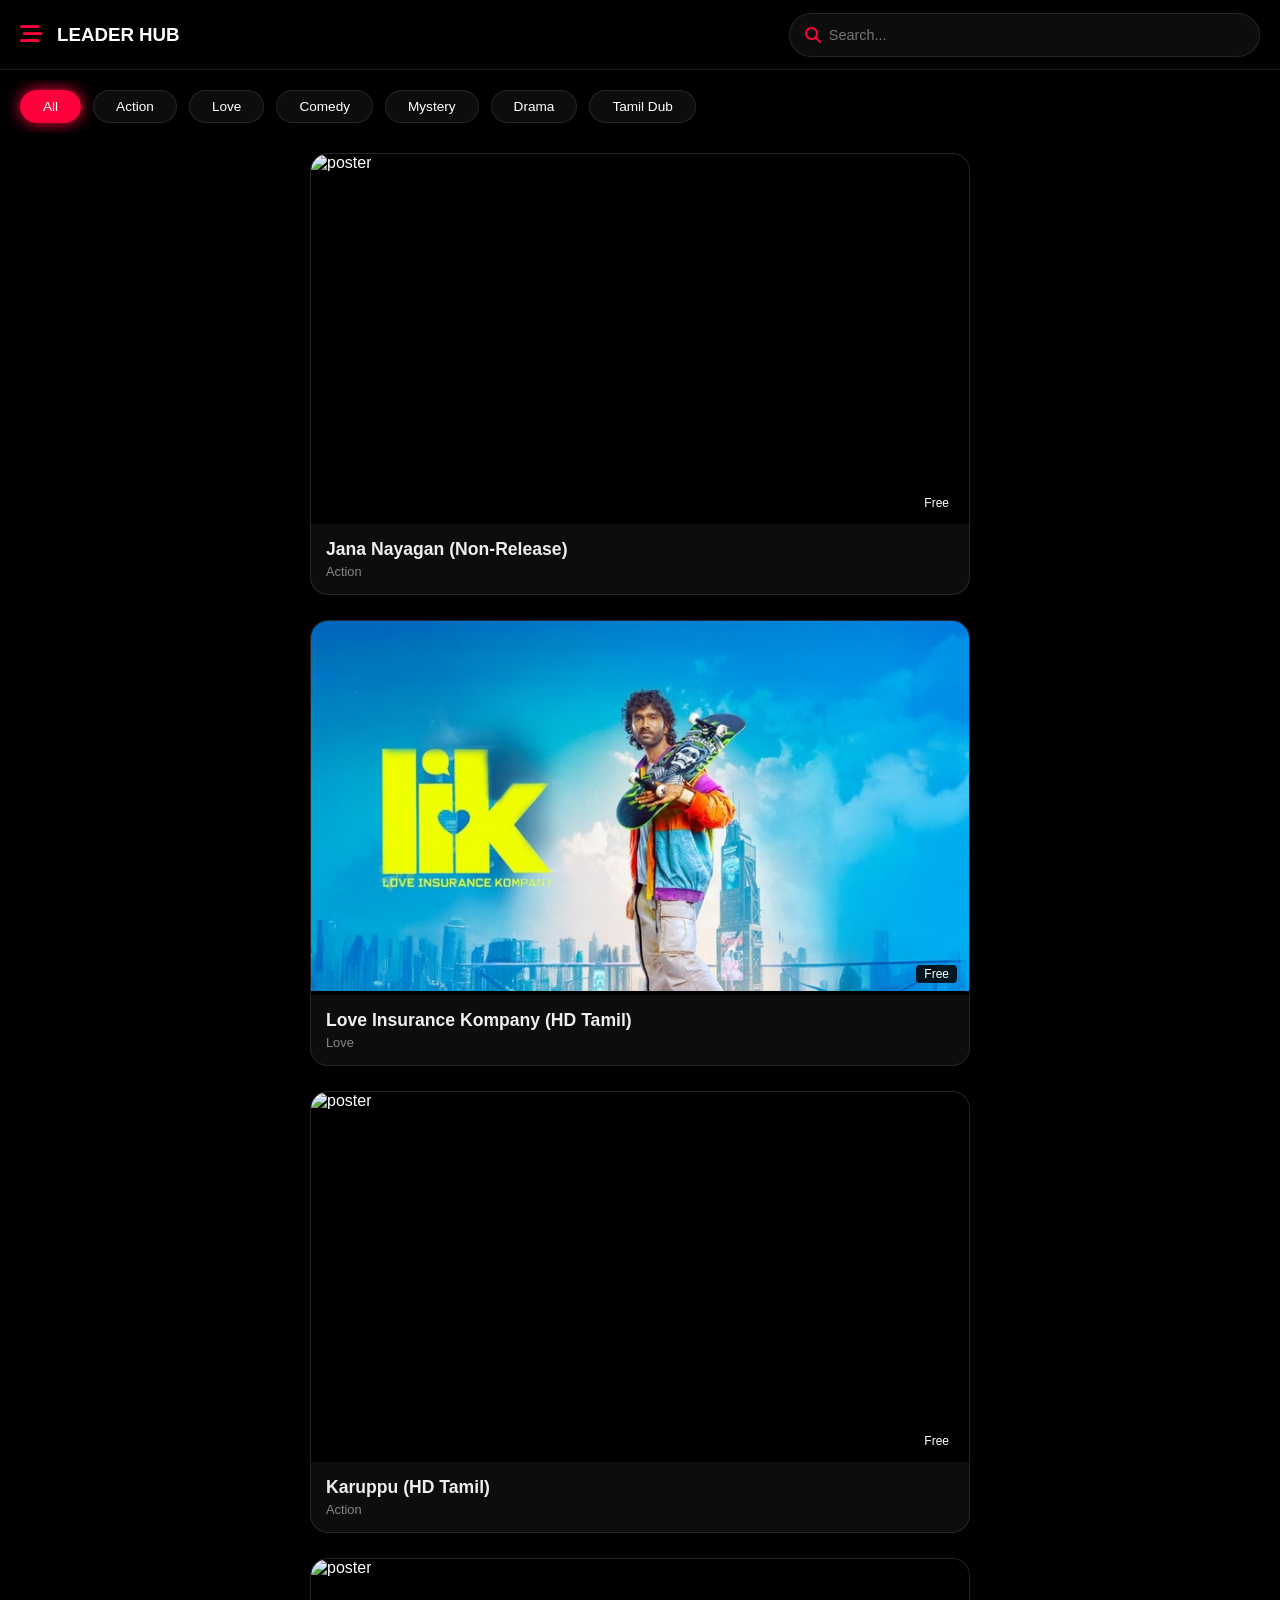
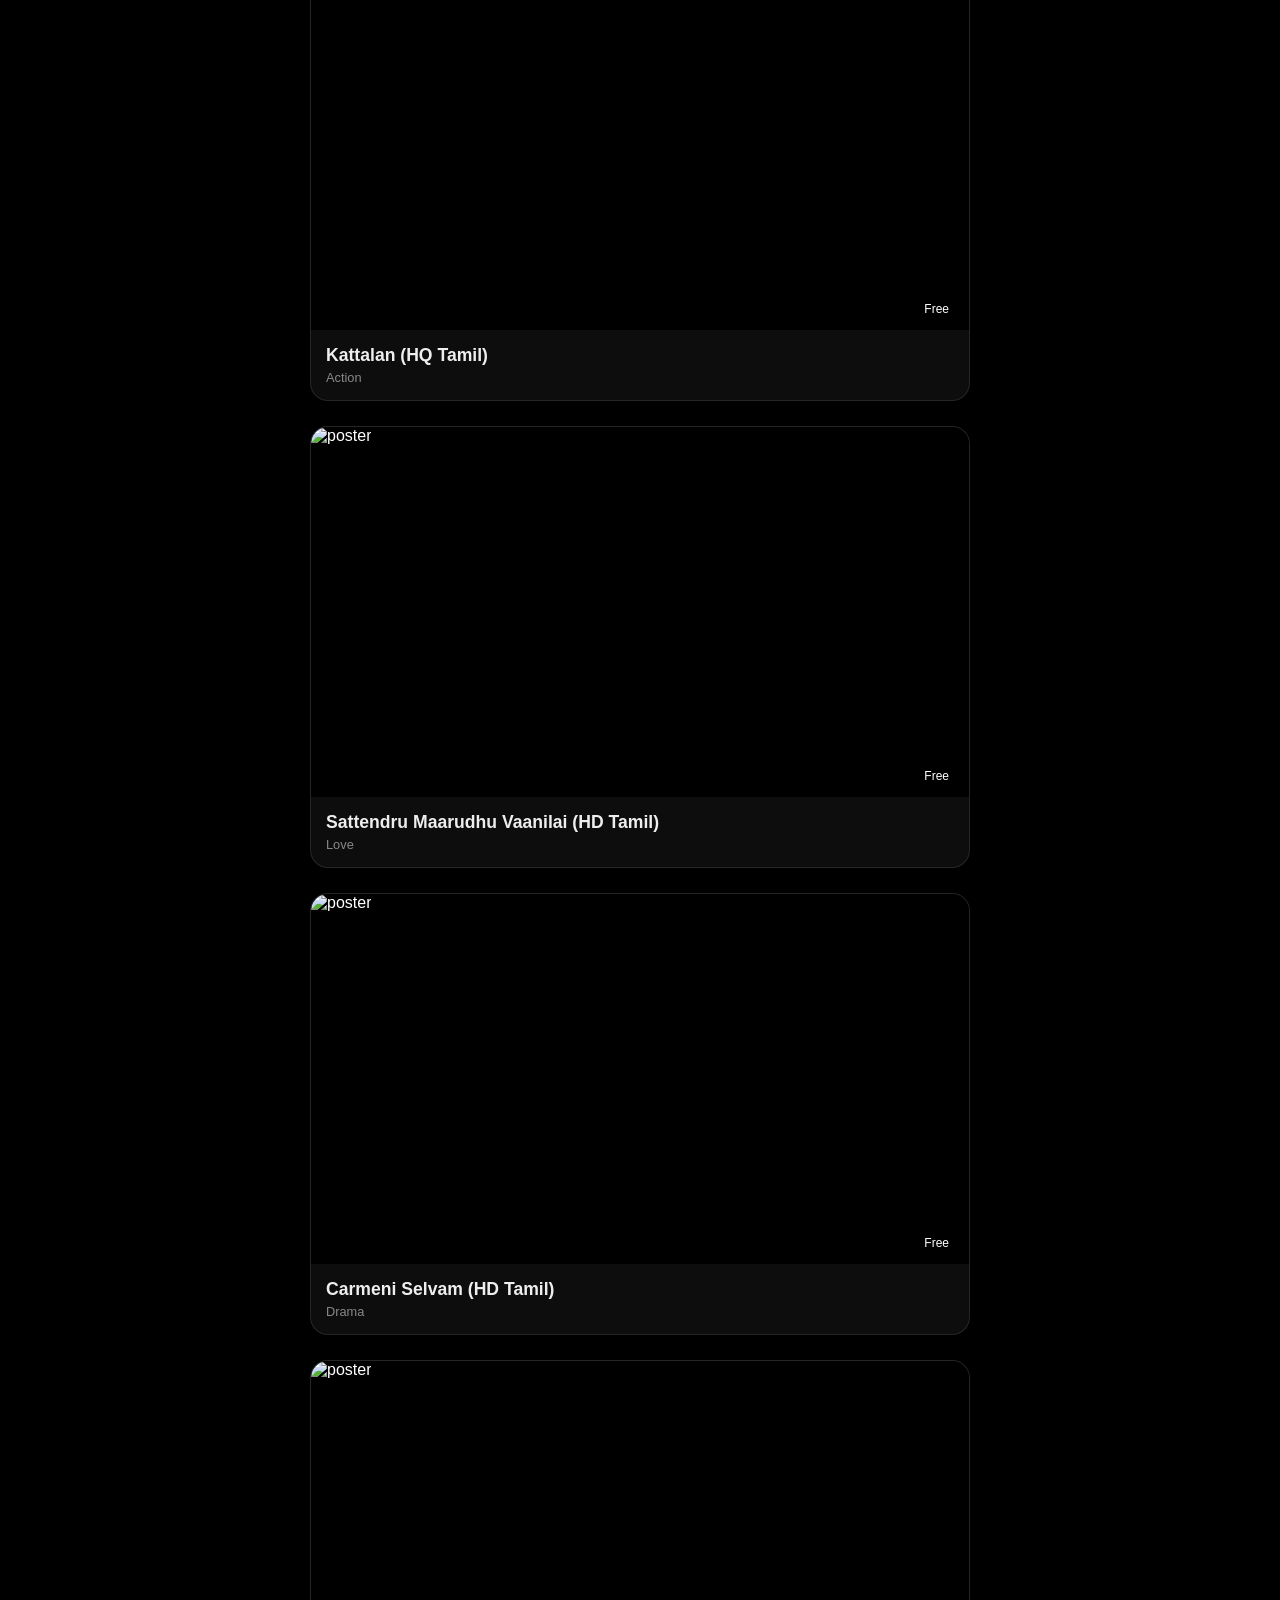
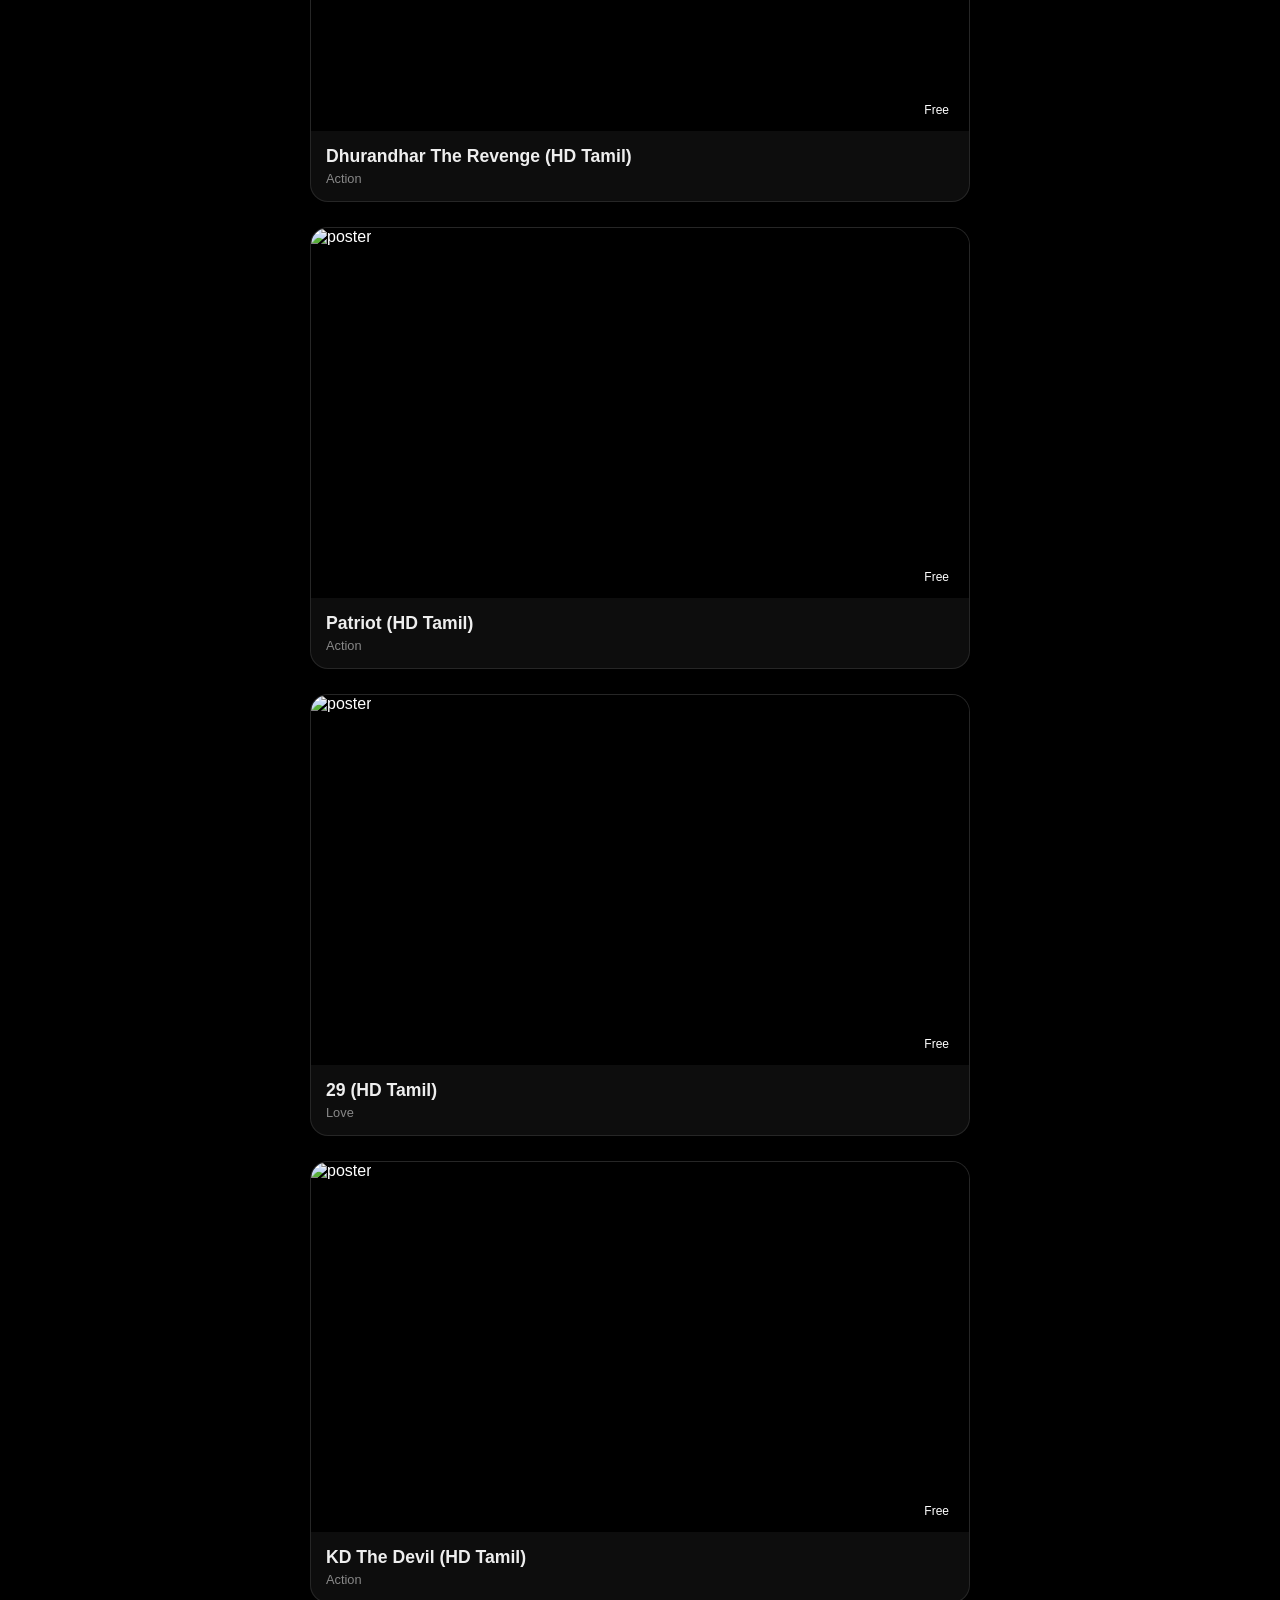
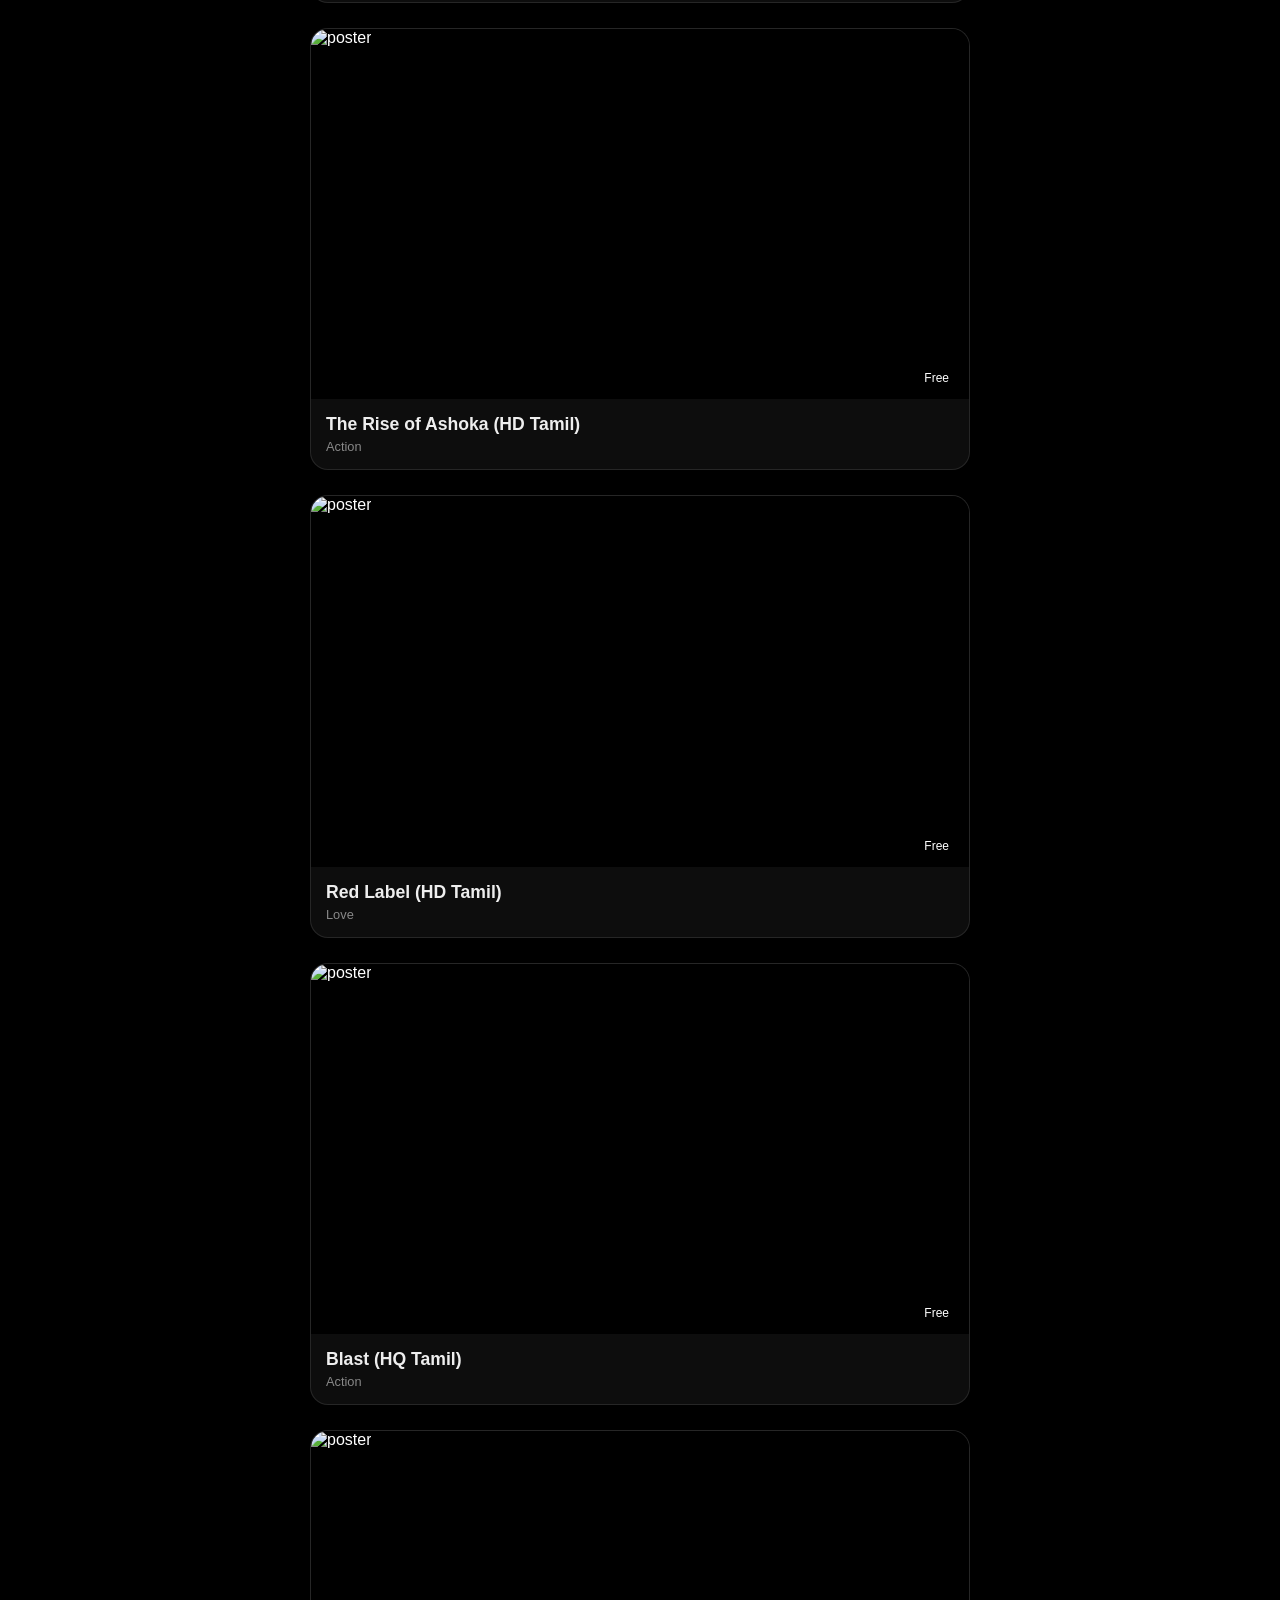
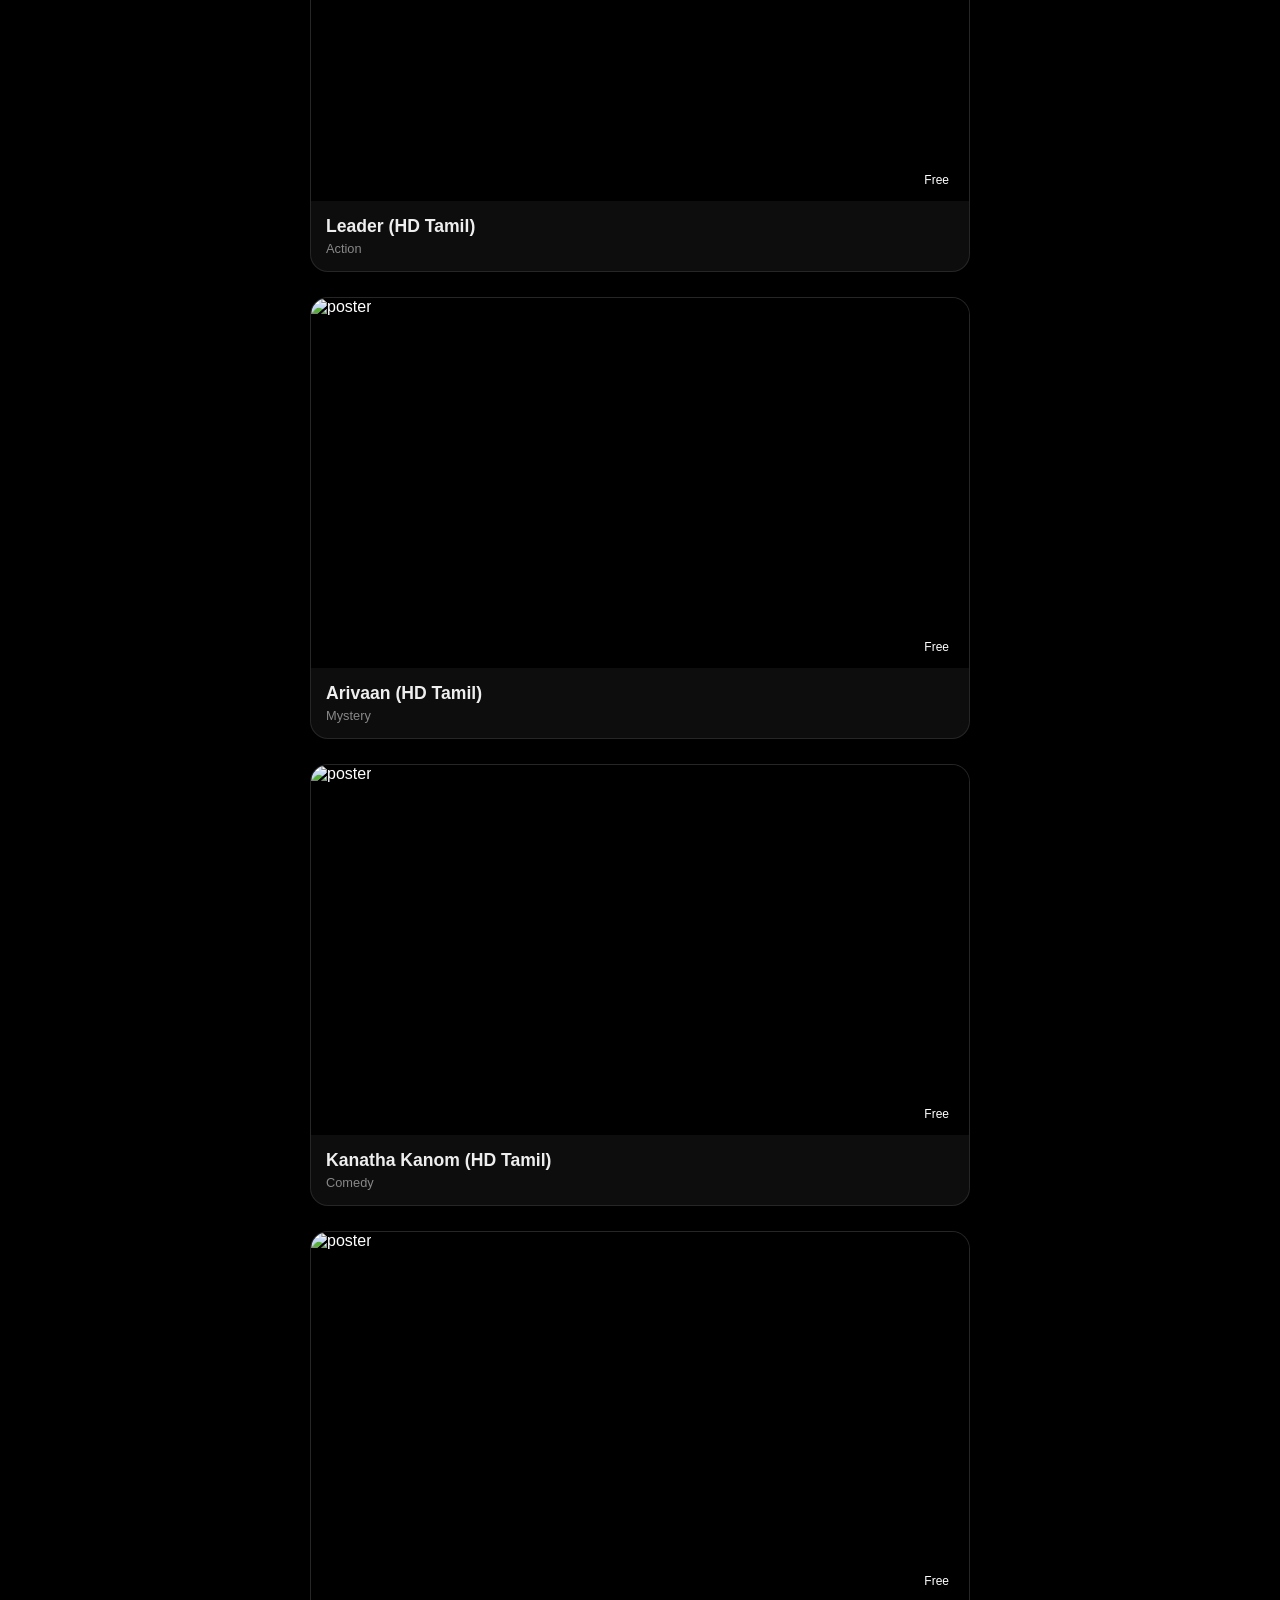
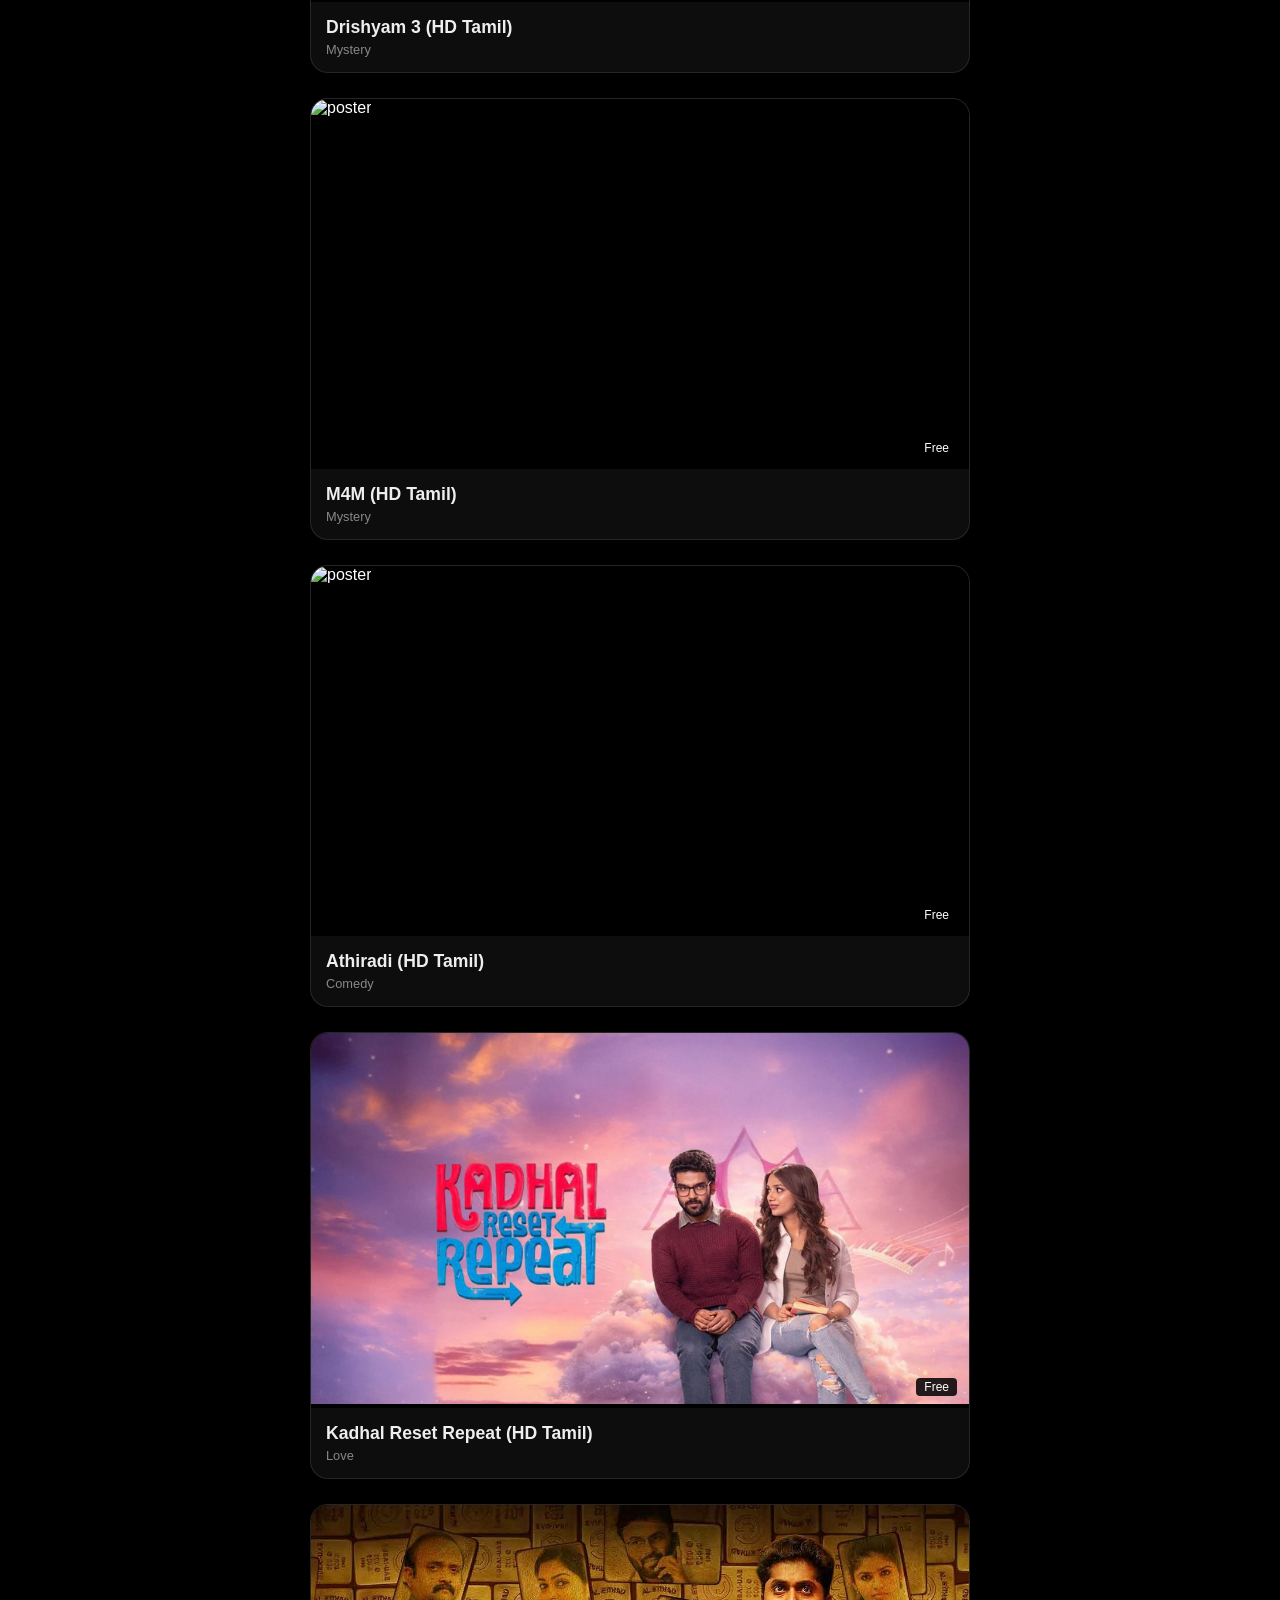
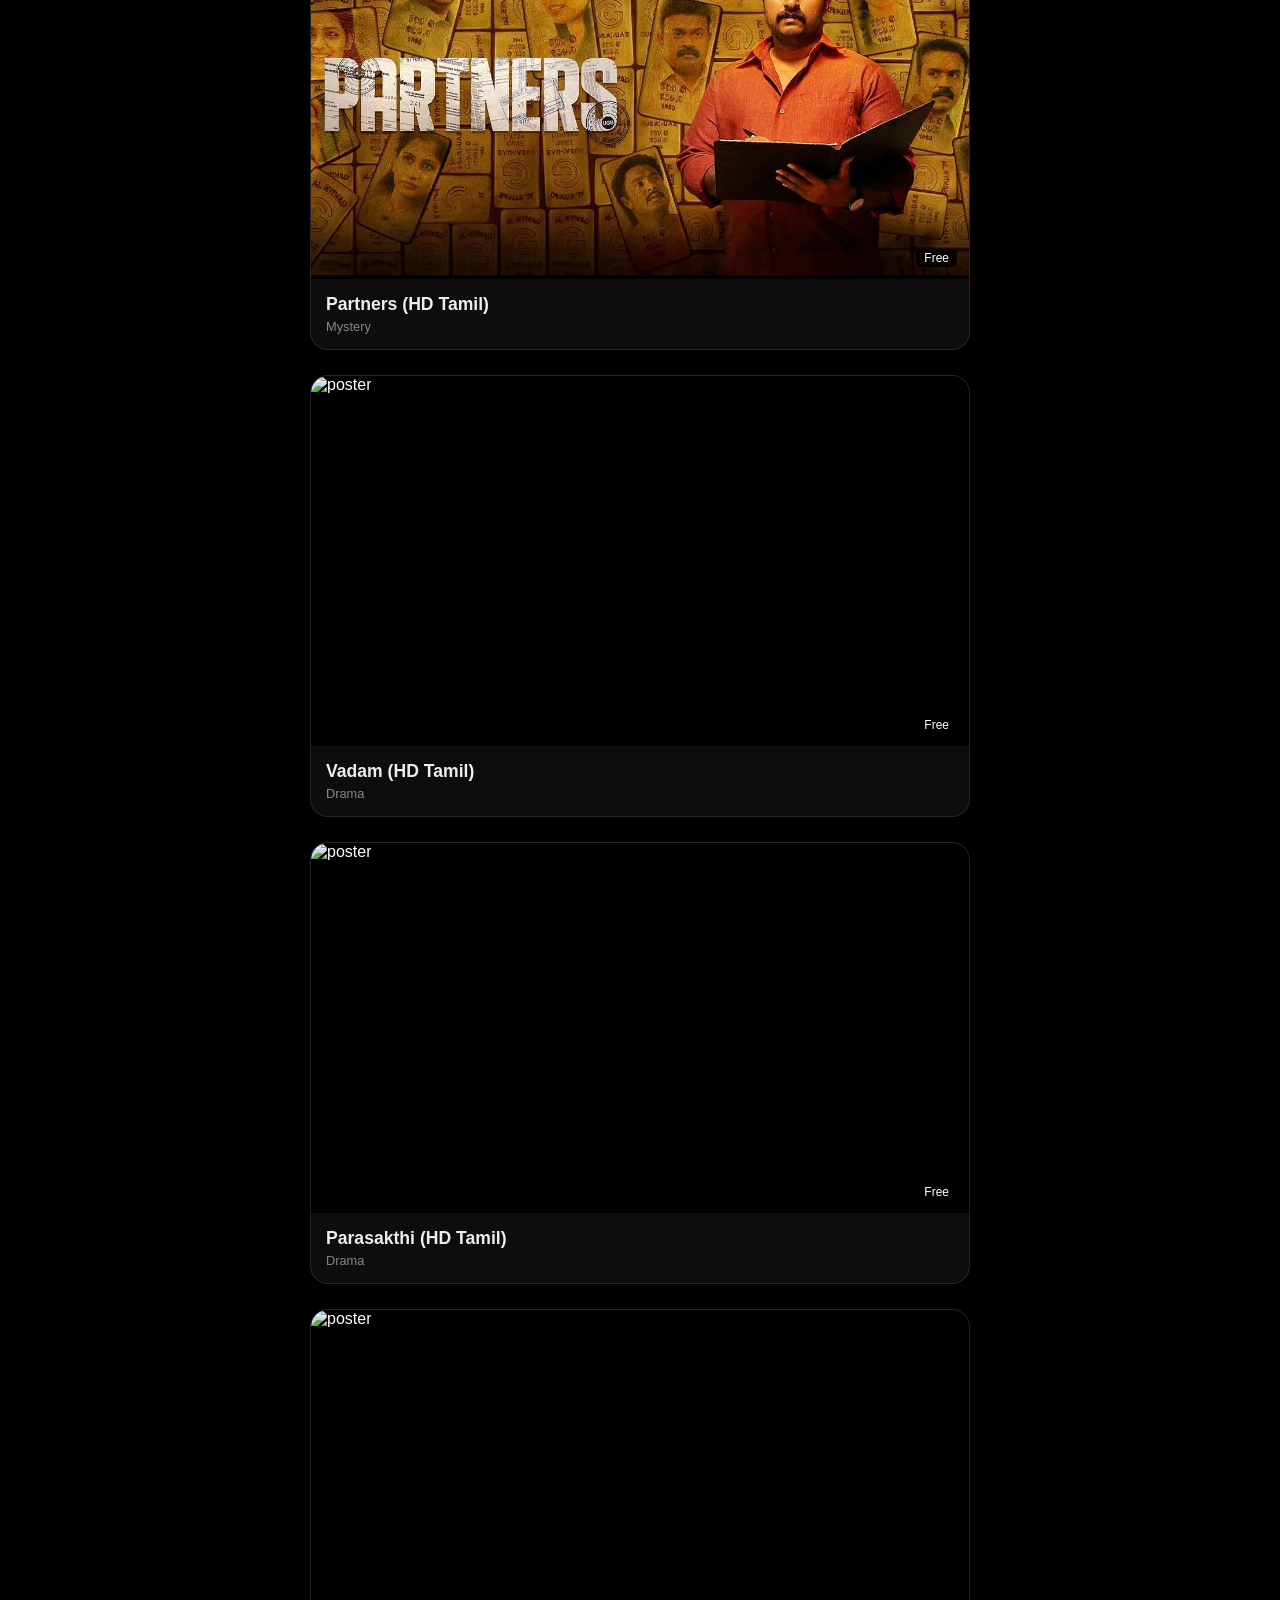
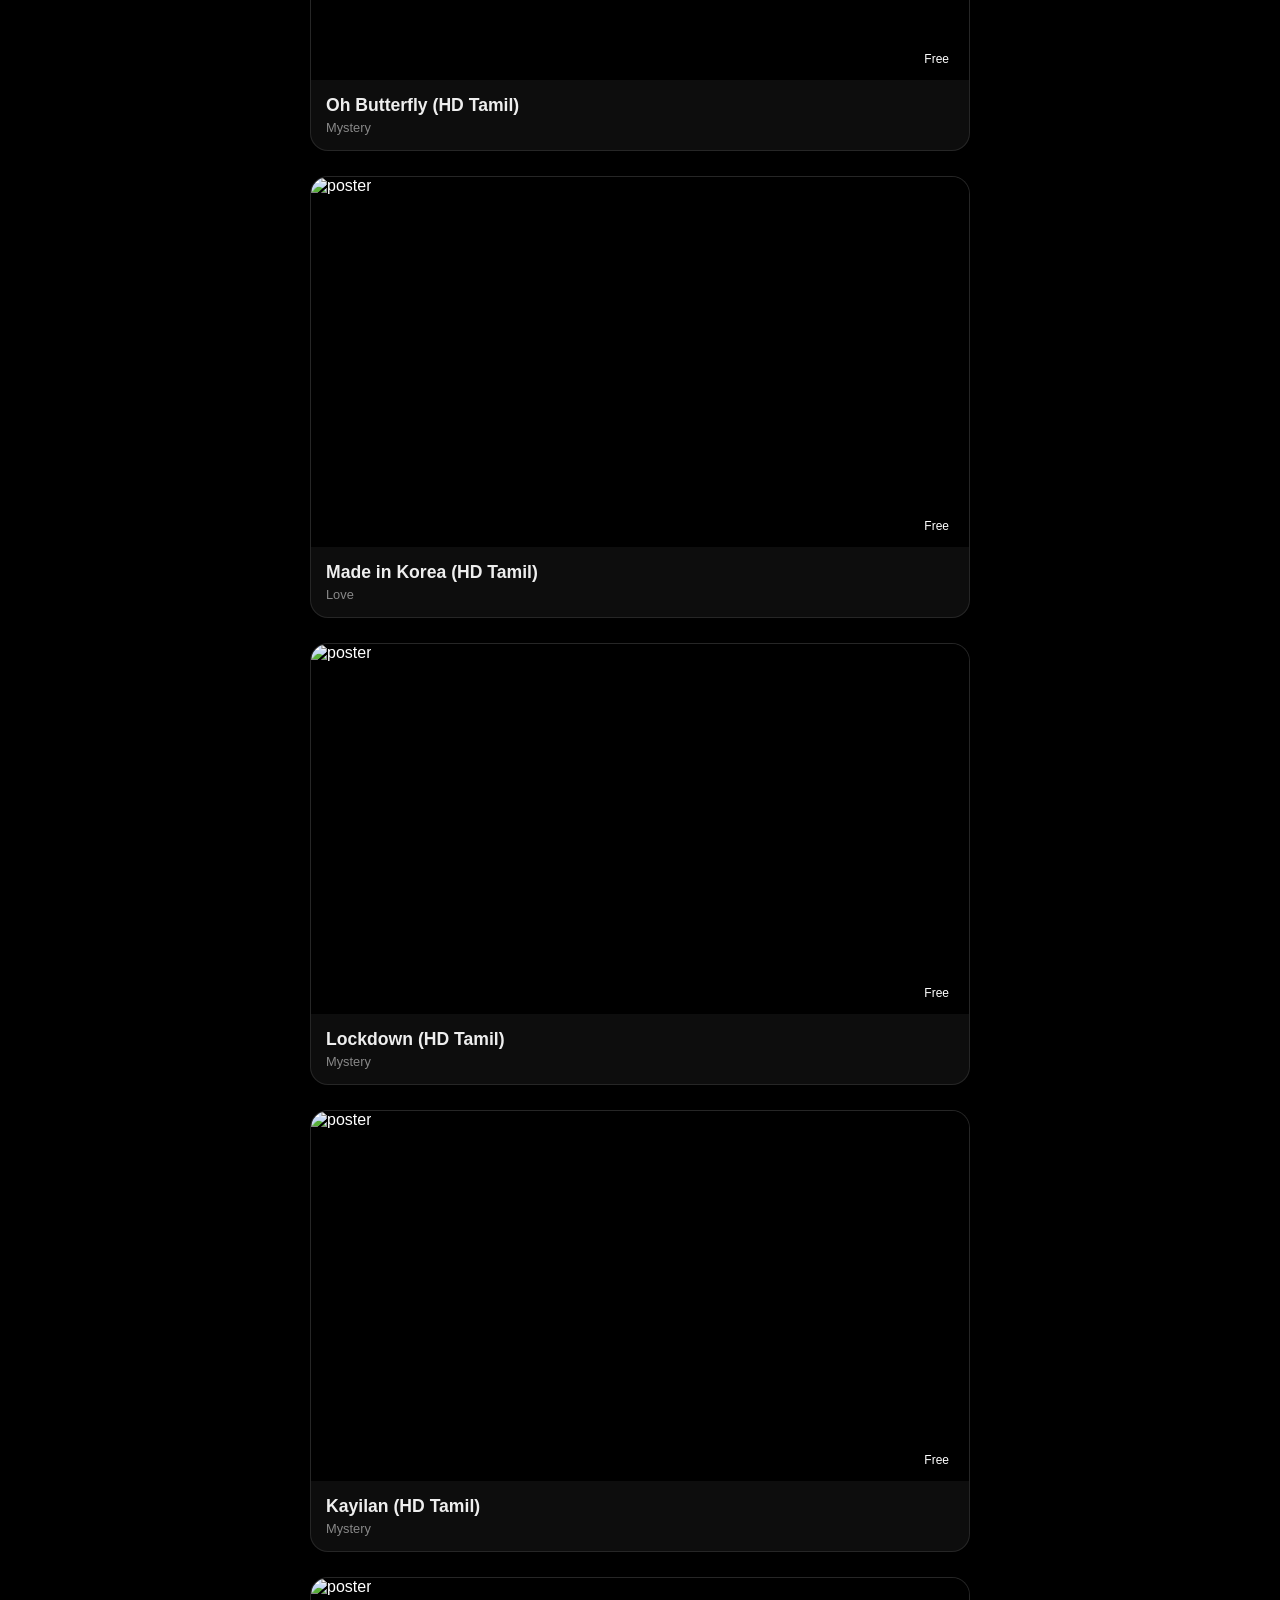
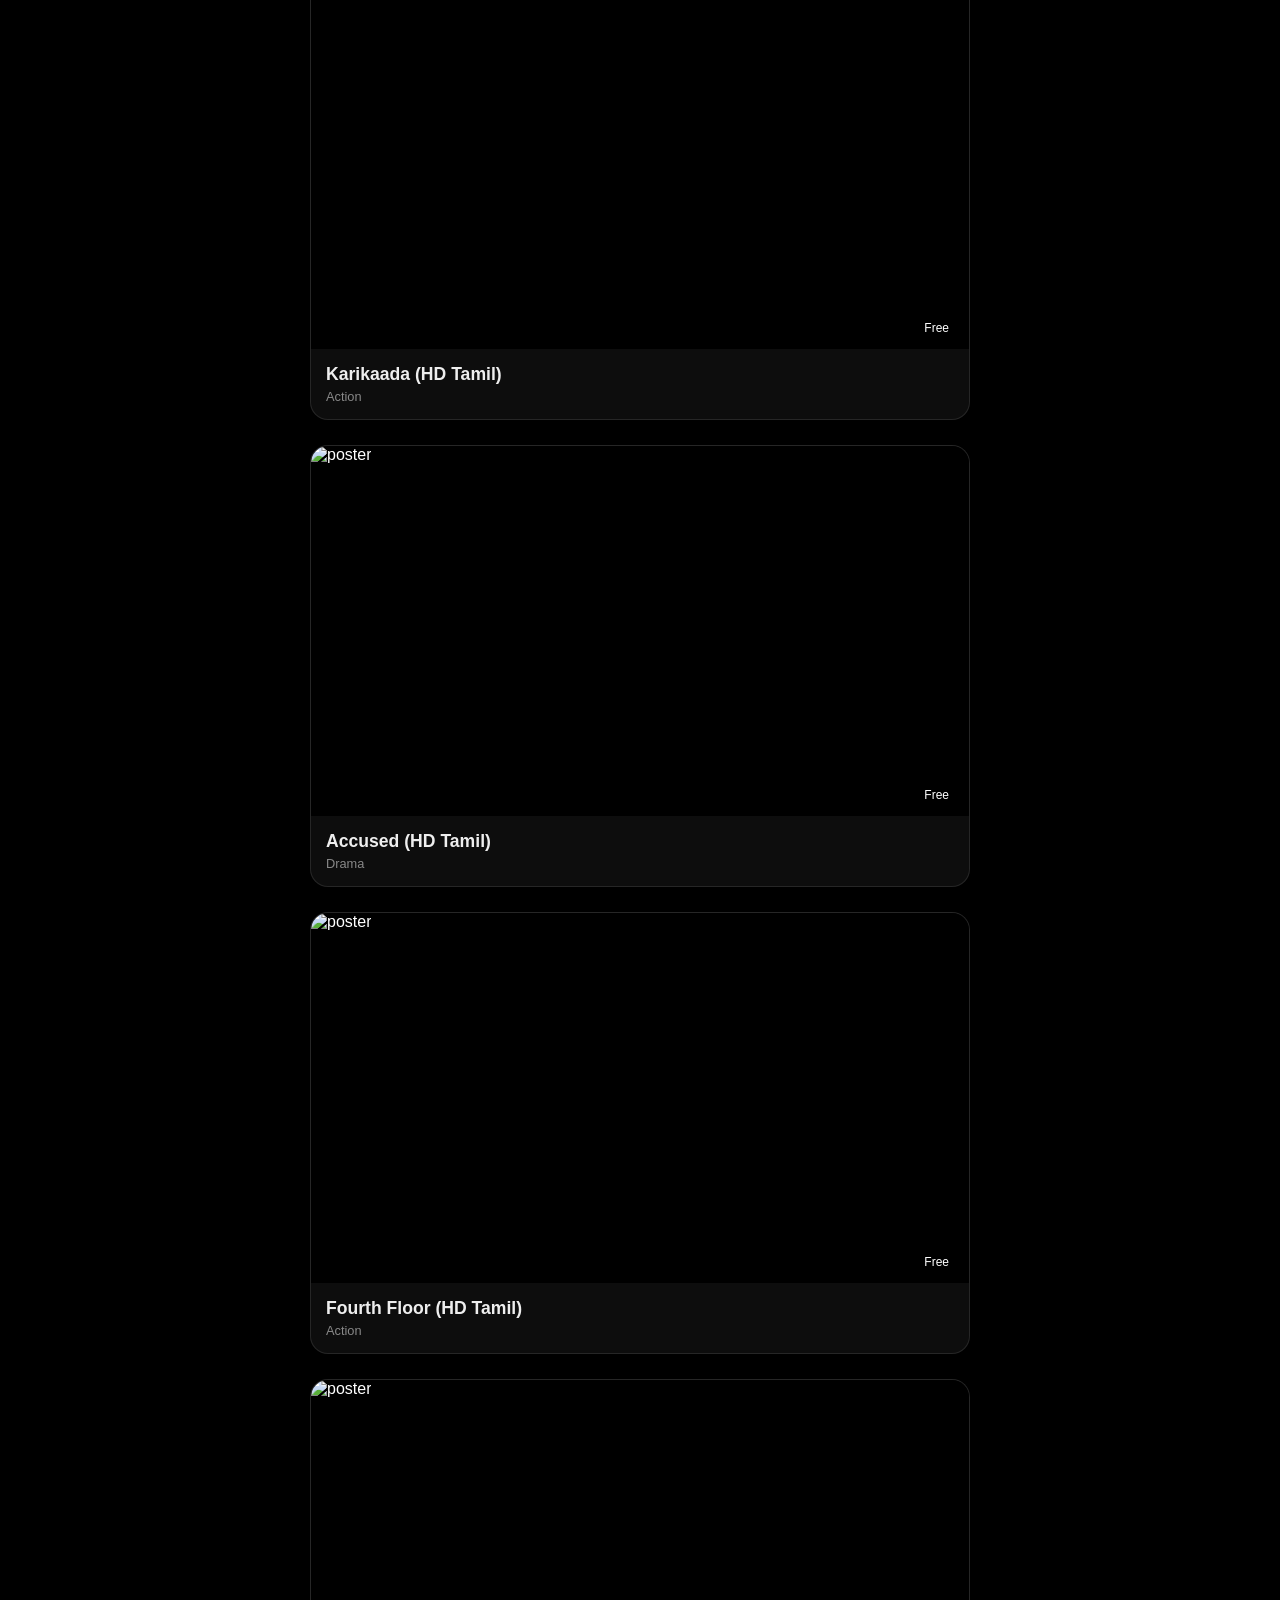
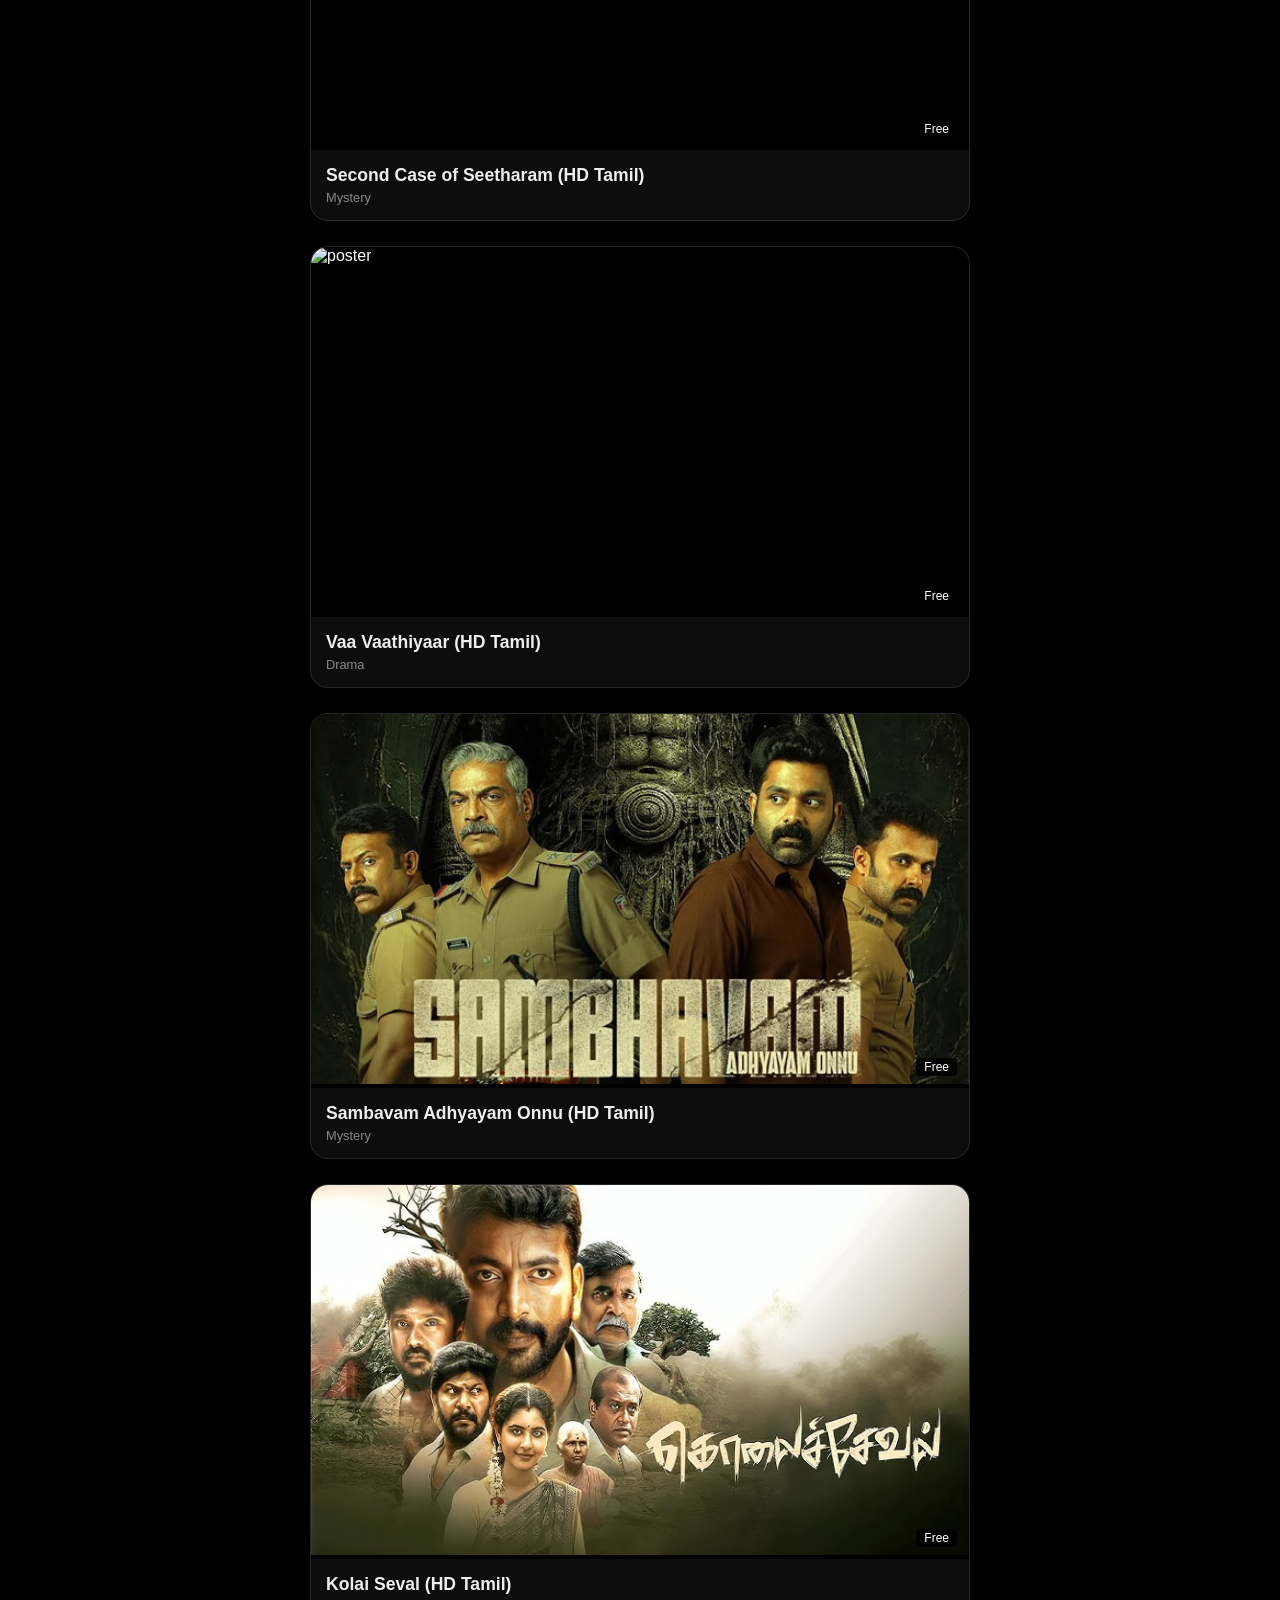
==== Leader-Hub.html @ 61918aa7 "Remove unnecessary line breaks in Leader-Hub.html Removed unnecessary line breaks from the HTML." ====
<!DOCTYPE html>
<html lang="en">
<head>
    <meta charset="UTF-8">
    <meta name="viewport" content="width=device-width, initial-scale=1.0">
    <title>Leader Hub | Tamil Movies Free 2026</title>
    <link rel="stylesheet" href="https://cdnjs.cloudflare.com/ajax/libs/font-awesome/6.4.0/css/all.min.css">
    <style>
        :root {
            --neon-red: #ff003c;
            --bg-black: #000000;
            
              --neon-blue: #FF7800;
              

            --glass-bg: rgba(255, 255, 255, 0.05);
            --glass-border: rgba(255, 255, 255, 0.1);
        }

        * { margin: 0; padding: 0; box-sizing: border-box; font-family: 'Poppins', sans-serif; -webkit-tap-highlight-color: transparent; }
        body { background-color: var(--bg-black); color: white; overflow-x: hidden; min-height: 100vh; }

        /* --- Animations --- */
        @keyframes fadeIn { from { opacity: 0; transform: translateY(15px); } to { opacity: 1; transform: translateY(0); } }
        @keyframes glow { 0%, 100% { box-shadow: 0 0 5px var(--neon-red); } 50% { box-shadow: 0 0 20px var(--neon-red); } }

        /* --- Header --- */
        header { 
            position: fixed; top: 0; width: 100%; height: 70px; 
            background: rgba(0, 0, 0, 0.85); backdrop-filter: blur(20px);
            display: flex; align-items: center; justify-content: space-between;
            padding: 0 20px; z-index: 1000; border-bottom: 1px solid var(--glass-border);
        }
        .logo-area { display: flex; align-items: center; gap: 15px; }
        .logo-area h1 { font-size: 1.4rem; font-weight: 800; color: var(--neon-rd); text-shadow: 0 0 10px var(--neon-rd); letter-spacing: 1px; }
        
        .search-container { background: var(--glass-bg); border: 1px solid var(--glass-border); border-radius: 35px; padding: 5px 15px; display: flex; align-items: center; width: 38%; transition: 0.3s; }
        .search-container:focus-within { border-color: var(--bg-black); box-shadow: 0 0 15px rgba(255, 0, 60, 0.3); }
        .search-container input { background: transparent; border: none; color: white; padding: 8px; outline: none; width: 100%; font-size: 0.9rem; }
        .search-container i { color: var(--neon-red); }

        /* --- Sidebar --- */
        .sidebar {
            position: fixed; left: -300px; top: 0; width: 280px; height: 100%;
            background: rgba(10, 10, 10, 0.95); backdrop-filter: blur(25px);
            border-right: 1px solid var(--neon-re); z-index: 2000; transition: 0.5s cubic-bezier(0.4, 0, 0.2, 1);
            padding: 30px 20px;
        }
        .sidebar.active { left: 0; }
        .sidebar-item { ffgt
            display: flex; align-items: center; gap: 15px; padding: 15px;
            color: white; text-decoration: none; border-radius: 12px; margin-bottom: 8px;
            transition: 0.3s; cursor: pointer;
        }
        .sidebar-item:hover { background: var(--glass-bg); color: var(--neon-red); transform: translateX(8px); }
        .overlay { display: none; position: fixed; inset: 0; background: rgba(0,0,0,0.8); z-index: 1500; backdrop-filter: blur(8px); }

        /* --- Category Bar --- */
        .cat-nav { margin-top: 80px; padding: 10px 20px; display: flex; gap: 12px; overflow-x: auto; scrollbar-width: none; }
        .cat-btn { 
            padding: 8px 22px; border-radius: 20px; background: var(--glass-bg); 
            border: 1px solid var(--glass-border); color: white; white-space: nowrap; 
            cursor: pointer; transition: 0.3s; font-size: 0.85rem;
        }
        .cat-btn.active { background: var(--neon-red); border-color: var(--neon-red); box-shadow: 0 0 15px var(--neon-red); }

        /* --- Video List (One by One) --- */
        .main-container { padding: 20px; max-width: 700px; margin: 0 auto; }
        .video-card { 
            background: var(--glass-bg); border: 1px solid var(--glass-border); border-radius: 18px;
            margin-bottom: 25px; overflow: hidden; animation: fadeIn 0.6s ease forwards;
            transition: 0.4s; cursor: pointer;
        }
        .video-card:hover { border-color: var(--neon-blue); transform: translateY(-5px); }
        .poster-box { position: relative; width: 100%; aspect-ratio: 16/9; background: #000; }
        .poster-box img { width: 100%; height: 100%; object-fit: cover; }
        .timestamp { position: absolute; bottom: 12px; right: 12px; background: rgba(0,0,0,0.85); padding: 2px 8px; border-radius: 4px; font-size: 0.75rem; border: 1px solid var(--neon-re
            d); }
        
        .vid-details { padding: 15px; }
        .vid-title { font-size: 1.1rem; font-weight: 600; margin-bottom: 4px; color: #eee; }
        .vid-meta { font-size: 0.8rem; color: #888; }

        /* --- Player View (Simulated Tab) --- */
        #player-view { 
            display: none; position: fixed; inset: 0; background: var(--bg-black); 
            z-index: 3000; overflow-y: auto; animation: fadeIn 0.4s ease; 
        }
        .player-nav { padding: 15px 20px; display: flex; align-items: center; gap: 20px; border-bottom: 1px solid var(--glass-border); }
        video { width: 100%; aspect-ratio: 16/9; background: #000; border-bottom: 2px solid var(--neon-rd); }
        
        .video-actions { display: flex; gap: 30px; padding: 20px; justify-content: flex-start; }
        .action-item { display: flex; flex-direction: column; align-items: center; gap: 6px; cursor: pointer; color: #ccc; }
        .action-item.active { color: var(--neon-red); }
        .action-item i { font-size: 1.4rem; }

        /* --- Admin Design --- */
        .admin-banner { 
            margin: 25px 20px; padding: 25px; border-radius: 20px;
            background: linear-gradient(135deg, rgba(255,0,60,0.1), rgba(0,0,0,0.8));
            border: 1px solid var(--glass-border); text-align: center; backdrop-filter: blur(10px);
        }
        .admin-btn { 
            margin-top: 15px; padding: 12px 35px; border-radius: 30px;
            background: var(--neon-red); color: white; border: none; font-weight: 700;
            cursor: pointer; animation: glow 2s infinite; text-transform: uppercase; letter-spacing: 1px;
        }

        /* --- Mini Player --- */
        #mini-player { 
            display: none; position: fixed; bottom: 20px; right: 20px; width: 250px;
            aspect-ratio: 16/9; background: #000; border: 2px solid var(--neon-re);
            border-radius: 12px; overflow: hidden; z-index: 4000; box-shadow: 0 0 20px var(--neon-rd);
        }
        .mini-close { position: absolute; top: 5px; right: 5px; background: var(--neon-red); border: none; color: white; width: 22px; height: 22px; border-radius: 50%; cursor: pointer; font-size: 14px; z-index: 10; }
        
        <!-- see more button-->        
        /* Container to center the button (Optional) */
.btn-wrapper {
    display: flex;
    justify-content: center;
    padding: 20px;
}

/* Updated Glass Button Style */
.glass-btn {
    padding: 12px 35px;
    font-size: 16px;
    font-weight: 600;
    color: #ffffff;
    /* Intha color unga background-ku thagunthapadi transparent-ah irukkum */
    background: rgba(255, 255, 255, 0.15); 
    border: 1px solid rgba(255, 255, 255, 0.3);
    border-radius: 12px;
    cursor: pointer;
    
    /* Glass Effect */
    backdrop-filter: blur(8px);
    -webkit-backdrop-filter: blur(8px);
    
    box-shadow: 0 8px 32px 0 rgba(31, 38, 135, 0.2);
    transition: all 0.4s ease;
    outline: none;
}

/* Hover effect */
.glass-btn:hover {
    background: rgba(255, 255, 255, 0.25);
    border: 1px solid rgba(255, 255, 255, 0.5);
    transform: translateY(-3px);
}

/* Button click aagumbothu */
.glass-btn:active {
    transform: scale(0.96);
}

       



        </style>
</head>
<body>

    <div class="overlay" id="overlay" onclick="toggleSidebar()"></div>

    <header>
        <div class="logo-area">
            <i class="fa-solid fa-bars-staggered" onclick="toggleSidebar()" style="font-size: 1.4rem; cursor:pointer; color: var(--neon-red);"></i>
            <h3>LEADER HUB</h3>
        </div>
        <div class="search-container">
            <i class="fa-solid fa-magnifying-glass"></i>
            <input type="text" id="mainSearch" placeholder="Search..." oninput="handleSearch()">
        </div>
    </header>







   






    <div class="sidebar" id="sidebar">
        <h2 style="color:var(--neon-red); letter-spacing: 2px; margin-bottom: 30px;">LEADER HUB</h2>
        <div class="sidebar-item" onclick="showHome()"><i class="fa-solid fa-house"></i> Home</div>
        <div class="sidebar-item" onclick="showHistory()"><i class="fa-solid fa-clock-rotate-left "></i> Watch History</div>
        <div class="sidebar-item" onclick="showSaved()"><i class="fa-solid fa-bookmark "></i> Saved Videos</div>
        <div class="sidebar-item"><i class="fa-solid fa-user"></i> Profile</div>
        <div class="sidebar-item"><i class="fa-solid fa-circle-info"></i> About</div>
        <hr style="border: 0; border-top: 3px solid var(--glass-border); margin: 20px 0;">
        <div class="sidebar-item"><i class="fa-solid fa-wifi fa-fade" style="color: rgb(99, 230, 190);"></i> Movie Streaming</div>

    <div class="sidebar-item"><i class="fa-solid fa-download fa-fade" style="color: rgb(236, 40, 40);"></i> Server Download</div>
    
        <div class="sidebar-item"><i class="fa-solid fa-unlock"></i> Hide Videos</div>
    
    
        <div class="sidebar-item"><i class="fa-solid fa-trash"></i> Bin</div>
        
    <hr style="border: 0; border-top: 3px solid var(--glass-border); margin: 20px 0;">
    
       <div class="sidebar-item"><i class="fa-brands fa-android fa-bounce"></i> Android</div>
    
       <div class="sidebar-item"><i class="fa-brands fa-apple fa-flip"></i> Ios</div>
    
       <div class="sidebar-item"><i class="fa-brands fa-windows fa-beat-fade"></i>  Window</div>
     <br>
 <br>
  <br>
  
        <hr style="border: 0; border-top: 2px solid var(--glass-border); margin: 20px 0;">
        
  <p>ㅤㅤAll reserved LeaderHub ©</p>
  
    </div>
    

    <main id="home-page">
        <nav class="cat-nav">
            <button class="cat-btn active" onclick="filterCategory('All', this)">All</button>
            <button class="cat-btn" onclick="filterCategory('Action', this)">Action</button>
            <button class="cat-btn" onclick="filterCategory('Love', this)">Love</button>
            <button class="cat-btn" onclick="filterCategory('Comedy', this)">Comedy</button>
            <button class="cat-btn" onclick="filterCategory('Mystery', this)">Mystery</button>
            <button class="cat-btn" onclick="filterCategory('Drama', this)">Drama</button>
            
            <button class="cat-btn" onclick="filterCategory('Tamil Dub', this)">Tamil Dub</button>
        </nav>


        <div class="main-container" id="videoList"></div>

           <!-- See more button-->

<center><div class="btn-wrapper">
    <button id="seeMoreBtn" class="glass-btn">See more</button>
</div></center>

        <div class="admin-banner">
            <p style="color:#888; font-size: 0.9rem;">I Need More Movie (Enakku Vera Movie Venum)</p>
            <button class="admin-btn" onclick="window.open('https://wa.me/94756536188?text=Enakku%20vera%20movie%20venum%20atha%20website%20la%20add%20pannu%20bro.%0AMovie%20name%20%3A-%20%3F')">Send Movie Name</button>
        </div>
    </main>

    <!-- Player Page -->
    <div id="player-view">
        <div class="player-nav">
            <i class="fa-solid fa-arrow-left" onclick="history.back()" style="font-size: 1.4rem; cursor:pointer;"></i>
            <span style="font-weight: 600;">Home</span>
        </div>
         
           <br>
           
               
      
            
        <!-- Video Player with Poster -->
        <video id="mainVid" controls preload="metadata" playsinline></video>

        <div class="vid-details">
            <h2 id="p-title">Loading...</h2>
            <p class="vid-meta" style="margin-top:6px;">Leader Hub • Streaming</p>
        </div>

        <div class="video-actions">
            
           
           
            
            <div class="action-item" onclick="handleLike()" id="likeBtn">
                <i class="fa-solid fa-thumbs-up "></i><span>Like</span>
            </div>
              <br>
              
              
   <div class="action-item" onclick="handletLike()" id="unlikeBtn">
                <i class="fa-solid fa-thumbs-down"></i><span>Like</span>
            </div>
              <br>
             
             

            
            <div class="action-item" onclick="handleSave()" id="saveBtn">
                <i class="fa-solid fa-bookmark"></i><span>Save</span>
            </div>
               <br>
               
            
           
     <div class="action-item" onclick="window.open('https://wa.me/?text=All%202026%20Tamil%20Movie%20Here.%20Website%20link%20https://url.lkdevs.com/LeaderHub')">
                <i class="fa-brands fa-whatsapp "></i><span>Share</span>
                
            </div>
            
          
          
           
            

    <div class="action-item" onclick="window.open('https://t.me/share/url?url=https://url.lkdevs.com/LeaderHub&text=All%202026%20Tamil%20Movie%20Here')">
                <i class="fa-brands fa-telegram "></i><span>Share</span>
                
            </div>
            
            
                
                
            
            
            
                
            
        </div>
<br>
<br>
<br>
<br>
<br>
<br>
<br>
<br>
<br>
<br>
<br>
<br>
<br>
<br>
<br>
<br>
<br>
<br>
<br>
<br>
<br>
<br>
<br>
<br>

<!-- Glass Button Container -->


        <div class="admin-banner" style="margin-top: 10px;">
            <p style="font-size: 0.85rem;"> I need to watch more Movie (Send movie name)</p>
            <button class="admin-btn" style="padding: 8px 25px; font-size: 0.75rem;" onclick="window.open('https://wa.me/94756536188?text=Enakku%20vera%20movie%20venum%20atha%20website%20la%20add%20pannu%20bro.%0AMovie%20name%20%3A-%20%3F')">Admin</button>
        </div>
    </div>

    <!-- Mini Player -->
    <div id="mini-player" onclick="restorePlayer()">
        <button class="mini-close" onclick="closeMini(event)">𝗫</button>
        <video id="miniVid" muted></video>
    </div>
    
    <script>
        const videoData = [
            { id: 1, title: "Jana Nayagan (Non-Release)", category: "Action", poster: "https://leaderr1.neocities.org/Leader%20Hub%20Movie%20Poster%20/janaNa.jpg", src: "error.mp4" },
            
                 
            { id: 2, category: "Love", title: "Love Insurance Kompany (HD Tamil)", author: "Leader Hub", poster: "LIK2.jpg", src: "https://s21.cdnserver03.xyz/Moviesda.Mobi_-_Love_Insurance_Kompany_2026_Original_720p_HD_(850_MB).mp4?stream=1" },                               
                       
             
            { id: 53, category: "Action", title: "Karuppu (HD Tamil)", author: "Leader Hub", poster: "https://leaderr1.neocities.org/Leader%20Hub%20Movie%20Poster%20/Karuppu-cover--3e431ab0-13cb-11f1-8c32-a5338e06444d.jpg", src: "https://s34.cdnserver04.xyz/Moviesda.Mobi_-_Karuppu_2026_Original_720p_HD_(950_MB).mp4?stream=1" },

      
  
           { id: 54, category: "Action", title: "Kattalan (HQ Tamil)", author: "Leader Hub", poster: "https://leaderr1.neocities.org/Leader%20Hub%20Movie%20Poster%20/kattalan.jpg", src: "https://s34.cdnserver04.xyz/Kattalan_2026_HQ_PreDVD_720p_HD_(950_MB).mp4?stream=1" },                               
                       
             
            { id: 55, category: "Love", title: "Sattendru Maarudhu Vaanilai (HD Tamil)", author: "Leader Hub", poster: "https://leaderr1.neocities.org/Leader%20Hub%20Movie%20Poster%20/starru.jpg", src: "https://s04.cdnserver01.xyz/Moviesda.Mobi_-_Sattendru_Maarudhu_Vaanilai_2026_Original_720p_HD.mp4?stream=1" },


           { id: 56, category: "Drama", title: "Carmeni Selvam (HD Tamil)", author: "Leader Hub", poster: "https://leaderr1.neocities.org/Leader%20Hub%20Movie%20Poster%20/carmeni.jpg", src: "https://s01.cdnserver01.xyz/Moviesda.Mobi_-_Carmeni_Selvam_2026_Original_720p_HD_(700_MB).mp4?stream=1" },
              
             
            { id: 57, category: "Action", title: "Dhurandhar The Revenge (HD Tamil)", author: "Leader Hub", poster: "https://leaderr1.neocities.org/Leader%20Hub%20Movie%20Poster%20/dhu-rvg-leaderhub.jpg", src: "https://s15.cdnserver02.xyz/Moviesda.Mobi_-_Dhurandhar_The_Revenge_2026_Original_720p_HD_(950_MB).mp4?stream=1 " },
              
                       
            { id: 58, category: "Action", title: "Patriot (HD Tamil)", author: "Leader Hub", poster: "https://leaderr1.neocities.org/Leader%20Hub%20Movie%20Poster%20/patrio.jpg", src: "https://s05.cdnserver01.xyz/Patriot_2026_Original_720p_HD_(950_MB).mp4?stream=1" },
                          
                     
            { id: 59, category: "Love", title: "29 (HD Tamil)", author: "Leader Hub", poster: "https://leaderr1.neocities.org/Leader%20Hub%20Movie%20Poster%20/29.jpg", src: "https://s24.cdnserver03.xyz/Moviesda.Mobi_-_29_2026_Original_720p_HD_(950_MB).mp4?stream=1 " },
                       
            { id: 60, category: "Action", title: "KD The Devil (HD Tamil)", author: "Leader Hub", poster: "https://leaderr1.neocities.org/Leader%20Hub%20Movie%20Poster%20/kdthe.png", src: "https://s32.cdnserver04.xyz/Moviesda.Mobi_-_KD_The_Devil_2026_Original_720p_HD_(950_MB).mp4?stream=1" },
    
               
            { id: 61, category: "Action", title: "The Rise of Ashoka (HD Tamil)", author: "Leader Hub", poster: "https://leaderr1.neocities.org/Leader%20Hub%20Movie%20Poster%20/theRisAka.jpg", src: "https://s15.cdnserver02.xyz/Moviesda.Mobi_-_The_Rise_of_Ashoka_2026_Original_720p_HD_(800_MB).mp4?stream=1" },
            
           
    
            { id: 62, category: "Love", title: "Red Label (HD Tamil)", author: "Leader Hub", poster: "https://leaderr1.neocities.org/Leader%20Hub%20Movie%20Poster%20/redlab.jpg", src: "https://s14.cdnserver02.xyz/Moviesda.Mobi_-_Red_Label_2026_Original_720p_HD_(950_MB).mp4?stream=1" },
              
            { id: 63, category: "Action", title: "Blast (HQ Tamil)", author: "Leader Hub", poster: "https://leaderr1.neocities.org/Leader%20Hub%20Movie%20Poster%20/17789139545623956.jpg", src: "https://s05.cdnserver01.xyz/Blast_2026_HQ_PreDVD_720p_HD_(950_MB).mp4?stream=1" },
            
            { id: 64, category: "Action", title: "Leader (HD Tamil)", author: "Leader Hub", poster: "https://leaderr1.neocities.org/Leader%20Hub%20Movie%20Poster%20/learr.jpg", src: "https://s31.cdnserver04.xyz/Moviesda.Mobi_-_Leader_2026_Original_720p_HD_(800_MB).mp4?stream=1" },
                          
             { id: 65, category: "Mystery", title: "Arivaan (HD Tamil)", author: "Leader Hub", poster: "https://leaderr1.neocities.org/Leader%20Hub%20Movie%20Poster%20/arivaa.jpg", src: "https://s22.cdnserver03.xyz/Moviesda.Mobi_-_Arivaan_2026_Original_720p_HD_(950_MB).mp4?stream=1" },
                      
                                    
                   
           { id: 66, category: "Comedy", title: "Kanatha Kanom (HD Tamil)", author: "Leader Hub", poster: "https://leaderr1.neocities.org/Leader%20Hub%20Movie%20Poster%20/kanKano.jpg", src: "https://s11.cdnserver02.xyz/Moviesda.Mobi_-_Kenatha_Kanom_2026_Original_720p_HD_(850_MB).mp4?stream=1" },
    
               
            { id: 67, category: "Mystery", title: "Drishyam 3 (HD Tamil)", author: "Leader Hub", poster: "https://leaderr1.neocities.org/Leader%20Hub%20Movie%20Poster%20/dri3.jpg", src: "https://s02.cdnserver01.xyz/Drishyam_3_2026_Original_720p_HD_(950_MB).mp4?stream=1" },

            { id: 68, category: "Mystery", title: "M4M  (HD Tamil)", author: "Leader Hub", poster: "https://leaderr1.neocities.org/Leader%20Hub%20Movie%20Poster%20/Screenshot_2026_0619_091404.png", src: "https://s31.cdnserver04.xyz/Moviesda.Mobi_-_M4M_-_Motive_for_Murder_2026_Original_720p_HD.mp4?stream=1" },
            
            { id: 69, category: "Comedy", title: "Athiradi (HD Tamil)", author: "Leader Hub", poster: "https://leaderr1.neocities.org/Leader%20Hub%20Movie%20Poster%20/atddi.jpg", src: "https://s15.cdnserver02.xyz/Athiradi_2026_Original_720p_HD_(950_MB).mp4?stream=1" },
                
                   
                     
            { id: 3, category: "Love", title: "Kadhal Reset Repeat (HD Tamil)", author: "Leader Hub", poster: "KRR.jpg", src: "https://s02.cdnserver01.xyz/Moviesda.Mobi_-_Kadhal_Reset_Repeat_2026_Original_720p_HD_(800_MB).mp4?stream=1" },
    
               
            { id: 4, category: "Mystery", title: "Partners (HD Tamil)", author: "Leader Hub", poster: "PRT.jpg", src: "https://s35.cdnserver04.xyz/Partners_2026_Original_720p_HD_(950_MB).mp4?stream=1" },

            { id: 5, category: "Drama", title: "Vadam (HD Tamil)", author: "Leader Hub", poster: "https://leaderr1.neocities.org/Leader%20Hub%20Movie%20Poster%20/vada.jpg", src: "https://s10.hotshare.link/Moviesda.Mobi_-_Vadam_2026_Original_720p_HD__850_MB_.mp4?stream=1" },
            
            { id: 6, category: "Drama", title: "Parasakthi (HD Tamil)", author: "Leader Hub", poster: "https://leaderr1.neocities.org/Leader%20Hub%20Movie%20Poster%20/para.jpg", src: "https://s34.cdnserver04.xyz/Moviesda.Mobi_-_Parasakthi_2026_Uncensored_Version_Original_720p_HD_(950_MB).mp4?stream=1" },
            
            { id: 7, category: "Mystery", title: "Oh Butterfly (HD Tamil)", author: "Leader Hub", poster: "https://leaderr1.neocities.org/Leader%20Hub%20Movie%20Poster%20/ohbytter.jpg", src: "https://s01.cdnserver01.xyz/Moviesda.Mobi_-_Oh_Butterfly_2026_Original_720p_HD_(800_MB).mp4?stream=1" },
            
            { id: 8, category: "Love", title: "Made in Korea (HD Tamil)", author: "Leader Hub", poster: "https://leaderr1.neocities.org/Leader%20Hub%20Movie%20Poster%20/Made-In-Koera-X-review.jpg", src: "https://s07.hotshare.link/Moviesda.Mobi_-_Made_in_Korea_2026_Original_720p_HD__850_MB_.mp4?stream=1" },            
                    
            { id: 9, category: "Mystery", title: "Lockdown  (HD Tamil)", author: "Leader Hub", poster: "https://leaderr1.neocities.org/Leader%20Hub%20Movie%20Poster%20/lock.jpg", src: "https://s09.hotshare.link/Moviesda.Mobi_-_Lockdown_2026_Original_1080p_HD.mp4?stream=1" },
                    
            { id: 10, category: "Mystery", title: "Kayilan (HD Tamil)", author: "Leader Hub", poster: "https://leaderr1.neocities.org/Leader%20Hub%20Movie%20Poster%20/Kaye.jpg", src: "https://s03.cdnserver01.xyz/Moviesda.Mobi_-_Kayilan_2025_Original_720p_HD_(950_MB).mp4?stream=1" },

            { id: 11, category: "Action", title: "Karikaada (HD Tamil)", author: "Leader Hub", poster: "https://leaderr1.neocities.org/Leader%20Hub%20Movie%20Poster%20/karika.jpg", src: "https://s34.cdnserver04.xyz/Moviesda.Mobi_-_Karikaada_2026_Original_720p_HD_(950_MB).mp4?stream=1" },
                   
            { id: 12, category: "Drama", title: "Accused (HD Tamil)", author: "Leader Hub", poster: "https://leaderr1.neocities.org/Leader%20Hub%20Movie%20Poster%20/accu.jpg", src: "https://dl9.biggshare.xyz/Moviesda.Mobi_-_Accused_2026_Original_720p_HD__950_MB_.mp4?stream=1" },

            { id: 13, category: "Action", title: "Fourth Floor (HD Tamil)", author: "Leader Hub", poster: "https://leaderr1.neocities.org/Leader%20Hub%20Movie%20Poster%20/4thflor.jpg", src: "https://dl5.biggshare.xyz/Moviesda.Mobi_-_Fourth_Floor_2026_Original_720p_HD__950_MB_.mp4?stream=1" },
  
            { id: 14, category: "Mystery", title: "Second Case of Seetharam (HD Tamil)", author: "Leader Hub", poster: "https://leaderr1.neocities.org/Leader%20Hub%20Movie%20Poster%20/2ndcase.jpg", src: "https://s24.cdnserver03.xyz/Moviesda.Mobi_-_Second_Case_of_Seetharam_2026_Original_720p_HD_(950_MB).mp4?stream=1" },

            { id: 15, category: "Drama", title: "Vaa Vaathiyaar (HD Tamil)", author: "Leader Hub", poster: "https://leaderr1.neocities.org/Leader%20Hub%20Movie%20Poster%20/mn---2026-01-14T110925.065-1768369173395.webp", src: "https://dl6.biggshare.xyz/Moviesda.Mobi_-_Vaa_Vaathiyaar_2026_Original_720p_HD__800_MB_.mp4?stream=1" },
                        
            { id: 16, category: "Mystery", title: "Sambavam Adhyayam Onnu (HD Tamil)", author: "Leader Hub", poster: "SAO.jpg", src: "https://s34.cdnserver04.xyz/Sambavam_Adhyayam_Onnu_2026_Original_720p_HD_(950_MB).mp4?stream=1" },
            
            { id: 17, category: "Drama", title: "Kolai Seval (HD Tamil)", author: "Leader Hub", poster: "KS.jpg", src: "https://s13.cdnserver02.xyz/Moviesda.Mobi_-_Kolai_Seval_2026_Original_720p_HD_(950_MB).mp4?stream=1" },
            
            { id: 18, category: "Comedy", title: "Galatta Family (HD Tamil)", author: "Leader Hub", poster: "GF.jpg", src: "https://s23.cdnserver03.xyz/Moviesda.Mobi_-_Galatta_Family_2025_Original_720p_HD_(950_MB).mp4?stream=1" },
            
            { id: 19, category: "Action", title: "Kara (HD Tamil)", author: "Leader Hub", poster: "kara.jpg", src: "https://s14.cdnserver02.xyz/Moviesda.Mobi_-_Kara_2026_Original_720p_HD_(950_MB).mp4?stream=1" },
       
            { id: 20, category: "Drama", title: "Happy Raj (HD Tamil)", author: "Leader Hub", poster: "HR.jpg", src: "https://s35.cdnserver04.xyz/Moviesda.Mobi_-_Happy_Raj_2026_Original_720p_HD_(800_MB).mp4?stream=1" },
            
            { id: 21, category: "Love", title: "Youth (HD Tamil)", author: "Leader Hub", poster: "youth.jpg", src: "https://s21.cdnserver03.xyz/Moviesda.Mobi_-_Youth_2026_Original_720p_HD_(950_MB).mp4?stream=1" },
            
            { id: 22, category: "Action", title: "Mr X (HD Tamil)", author: "Leader Hub", poster: "https://leaderr1.neocities.org/Leader%20Hub%20Movie%20Poster%20/Mr.-X_4.jpg", src: "https://s01.cdnserver01.xyz/Moviesda.Mobi_-_Mr_X_2026_Original_720p_HD_(950_MB).mp4?stream=1" },
            
            { id: 23, category: "Comedy", title: "Thaai Kizhavi (HD Tamil)", author: "MusiBeats", poster: "TK.jpg", src: "https://s25.cdnserver03.xyz/Moviesda.Mobi_-_Thaai_Kizhavi_2026_Original_720p_HD_(950_MB).mp4?stream=1" },
                   
            { id: 24, category: "Love", title: "Couple Friendly (HD Tamil)", author: "Leader Hub", poster: "https://leaderr1.neocities.org/Leader%20Hub%20Movie%20Poster%20/couplefr3.jpg", src: "https://s06.hotshare.link/Moviesda.Mobi_-_Couple_Friendly_2026_Original_720p_HD__700_MB_.mp4?stream=1" },
            
            { id: 25, category: "Action", title: "Karuppu Pulsar (HD Tamil)", author: "Leader Hub", poster: "KP.jpg", src: "https://dl3.biggshare.xyz/Moviesda.Mobi_-_Karuppu_Pulsar_2026_Original_720p_HD__850_MB_.mp4?stream=1" },
            
            { id: 26, category: "Love", title: "Pookie (HD Tamil)", author: "Leader Hub", poster: "pookie.jpg", src: "https://s05.hotshare.link/Moviesda.Mobi_-_Pookie_2026_Original_720p_HD__800_MB_.mp4?stream=1" },
            
            { id: 27, category: "Love", title: "With Love (HD Tamil)", author: "Leader Hub", poster: "wl.jpg", src: "https://dl5.biggshare.xyz/Moviesda.Mobi_-_With_Love_2026_Original_720p_HD__950_MB_.mp4?stream=1" },
            
            { id: 28, category: "Drama", title: "Lucky The Superstar (HD Tamil)", author: "Leader Hub", poster: "LTS.jpg", src: "https://s04.hotshare.link/Moviesda.Mobi_-_Lucky_the_Superstar_2026_Original_720p_HD__800_MB_.mp4?stream=1" },
                  
            { id: 29, category: "Drama", title: "Thalaivar Thambi Thalaimaiyil (HD Tamil)", author: "Leader Hub", poster: "TTT.jpg", src: "https://s21.cdnserver03.xyz/Moviesda.Mobi_-_Thalaivar_Thambi_Thalaimaiyil_2026_Original_720p_HD_(800_MB).mp4?stream=1" },
                  
            { id: 30, category: "Love", title: "Nee Forever (HD Tamil)", author: "Leader Hub", poster: "NF.jpg", src: "https://s33.cdnserver04.xyz/Moviesda.Mobi_-_Nee_Forever_2026_Original_720p_HD_(850_MB).mp4?stream=1" },

            { id: 31, category: "Love", title: "Her (HD Tamil)", author: "Leader Hub", poster: "HER.jpg", src: "https://s12.cdnserver02.xyz/Her_2026_Original_720p_HD.mp4?stream=1" },
        
            { id: 32, category: "Action", title: "KGF Chapter 1 (HD Tamil)", author: "Leader Hub", poster: "https://leaderr1.neocities.org/Leader%20Hub%20Movie%20Poster%20/kgf1.jpg", src: "error.mp4" },
                         
            { id: 33, category: "Action", title: "KGF Chapter 2 (HD Tamil)", author: "Leader Hub", poster: "https://leaderr1.neocities.org/Leader%20Hub%20Movie%20Poster%20/kgf2.jpg", src: "error.mp4" },
            
            
           { id: 34, title: "Nadhi (HD Tamil)", category: "Mystery", poster: "https://leaderr1.neocities.org/LeaderHub1/et00334573-nzkshrbfxl-landscape.jpg", src: "https://s11.cdnserver02.xyz/Moviesda.Mobi_-_Nadhi_2022_Original_720p_HD_(950_MB).mp4?stream=1" },
            
                 
            { id: 35, category: "Love", title: "Biker (HD Tamil)", author: "Leader Hub", poster: "https://leaderr1.neocities.org/LeaderHub1/et00469257-wrlrlmxbjd-landscape.jpg", src: "https://s35.cdnserver04.xyz/Moviesda.Mobi_-_Biker_2026_Original_720p_HD_(950_MB).mp4?stream=1" },                               
                       
                       
            { id: 36, category: "Mystery", title: "Iravin Vizhigal (HD Tamil)", author: "Leader Hub", poster: "https://leaderr1.neocities.org/LeaderHub1/et00469976-gljszvstwa-landscape.jpg", src: "https://s21.cdnserver03.xyz/Moviesda.Mobi_-_Iravin_Vizhigal_2025_Original_720p_HD_(950_MB).mp4?stream=1" },
    
               
            { id: 37, category: "Comedy", title: "Toaster (HD Tamil)", author: "Leader Hub", poster: "https://leaderr1.neocities.org/LeaderHub1/hq720%20(3).jpg", src: "https://s14.cdnserver02.xyz/Moviesda.Mobi_-_Toaster_2026_Original_720p_HD_(950_MB).mp4?stream=1" },

            { id: 38, category: "Comedy", title: "Mustafa Mustafa (HD Tamil)", author: "Leader Hub", poster: "https://leaderr1.neocities.org/LeaderHub1/Mustafa-Mustafa-hoiri-50f72dd0-16c9-11f1-bd98-ef4f32435798.jpg", src: "https://s21.cdnserver03.xyz/Moviesda.Mobi_-_Mustafa_Mustafa_2026_Original_720p_HD_(800_MB).mp4?stream=1" },
            
            { id: 39, category: "Drama", title: "Viraaji (HD Tamil)", author: "Leader Hub", poster: "https://leaderr1.neocities.org/LeaderHub1/Viraaji%20Review.jpeg", src: "https://s15.cdnserver02.xyz/Moviesda.Mobi_-_Viraaji_2026_Original_720p_HD.mp4?stream=1" },
            
                                              
           { id: 40, category: "Love", title: "Funky (HD Tamil)", author: "Leader Hub", poster: "https://leaderr1.neocities.org/Leader%20Hub%20Movie%20Poster%20/Funky_f.jpg", src:"https://dl8.biggshare.xyz/Moviesda.Mobi_-_Funky_2026_Original_720p_HD__900_MB_.mp4?stream=1" },
            
            { id: 41, category: "Mystery", title: "Faces (HD Tamil)", author: "Leader Hub", poster: "https://leaderr1.neocities.org/Leader%20Hub%20Movie%20Poster%20/faces.jpg", src: "https://s31.cdnserver04.xyz/Faces_2026_Original_720p_HD_(800_MB).mp4?stream=1" },
            
            { id: 42, category: "Love", title: "Mr and Mrs Bachelor (HD Tamil)", author: "Leader Hub", poster: "https://leaderr1.neocities.org/Leader%20Hub%20Movie%20Poster%20/mr&mrs.jpg", src: "https://s12.cdnserver02.xyz/Moviesda.Mobi_-_Mr_and_Mrs_Bachelor_2026_Original_720p_HD_(950_MB).mp4?stream=1" },
            
            { id: 43, category: "Action", title: "Jetlee (HD Tamil)", author: "MusiBeats", poster: "https://leaderr1.neocities.org/Leader%20Hub%20Movie%20Poster%20/jetle.jpg", src: "https://s14.cdnserver02.xyz/Moviesda.Mobi_-_Jetlee_2026_Original_720p_HD_(950_MB).mp4?stream=1" },
                   
            { id: 44, category: "Drama", title: "Derby (HD Tamil)", author: "Leader Hub", poster: "https://leaderr1.neocities.org/Leader%20Hub%20Movie%20Poster%20/derby.jpg", src: "https://s05.cdnserver01.xyz/Moviesda.Mobi_-_Derby_2026_Original_720p_HD_(900_MB).mp4?stream=1" },
            
            { id: 45, category: "Mystery", title: "System (HD Tamil)", author: "Leader Hub", poster: "https://leaderr1.neocities.org/Leader%20Hub%20Movie%20Poster%20/system.jpg", src: "https://s25.cdnserver03.xyz/Moviesda.Mobi_-_System_2026_Original_720p_HD_(950_MB).mp4?stream=1" },
            
            { id: 46, category: "Mystery", title: "Stan The Dark (HD Tamil)", author: "Leader Hub", poster: "https://leaderr1.neocities.org/Leader%20Hub%20Movie%20Poster%20/satan.jpg", src: "https://s04.cdnserver01.xyz/Moviesda.Mobi_-_Satan_The_Dark_2026_Original_720p_HD_(800_MB).mp4?stream=1" },
            
            { id: 47, category: "Action", title: "Vaazha 2 (HD Tamil)", author: "Leader Hub", poster: "https://leaderr1.neocities.org/Leader%20Hub%20Movie%20Poster%20/vaazha%202.jpg", src: "https://s01.cdnserver01.xyz/Vaazha_II_Biopic_of_a_Billion_Bros_2026_Original_720p_HD_(950_MB).mp4?stream=1" },
            
            { id: 48, category: "Mystery", title: "Eesha (HD Tamil)", author: "Leader Hub", poster: "https://leaderr1.neocities.org/Leader%20Hub%20Movie%20Poster%20/eesha.jpg", src: "https://dl6.biggshare.xyz/Moviesda.Mobi_-_Eesha_2025_Original_720p_HD__750_MB_.mp4?stream=1" },
            
            { id: 49, category: "Love", title: "Maayabimbum (HD Tamil)", author: "Leader Hub", poster: "https://leaderr1.neocities.org/Leader%20Hub%20Movie%20Poster%20/maayabim.jpg", src: "https://s04.hotshare.link/Moviesda.Mobi_-_Maayabimbum_2026_Original_720p_HD__950_MB_.mp4?stream=1" },
            
            { id: 50, category: "Love", title: "Patang (HD Tamil)", author: "Leader Hub", poster: "https://leaderr1.neocities.org/Leader%20Hub%20Movie%20Poster%20/patang.jpg", src: "https://dl3.biggshare.xyz/Moviesda.Mobi_-_Patang_2025_Original_720p_HD__900_MB_.mp4?stream=1" },
            
            { id: 51, category: "Drama", title: "Kadhal Kadhai Sollaba (HD Tamil)", author: "Leader Hub", poster: "https://leaderr1.neocities.org/Leader%20Hub%20Movie%20Poster%20/kadhalkadhai.jpg", src: "https://s25.cdnserver03.xyz/Moviesda.Mobi_-_Kadhal_Kadhai_Sollava_2026_Original_720p_HD_(750_MB).mp4?stream=1" },
            
           { id: 52, category: "Love", title: "Hot Spot 2 Much (HD Tamil)", author: "Leader Hub", poster: "https://leaderr1.neocities.org/Leader%20Hub%20Movie%20Poster%20/hotspot2.jpg", src: "https://dl5.biggshare.xyz/Moviesda.Mobi_-_Hot_Spot_2_Much_2026_Original_720p_HD__900_MB_.mp4?stream=1" },
             
              <!-- Tamil Dubbed List-->
            { id: 100, title: "No Tears in Hell (HD Tamil)", category: "Tamil Dub", poster: "https://leaderr1.neocities.org/LeaderHub1/4f03c0419b5c738dda7301f6d80629b87dcc62ceb18bc95313551c8fe9cf46ec.jpg", src: "https://s10.dubshare.one/isaiDub.io_-_No_Tears_in_Hell_2025_Original_720p_HD.mp4?stream=1" },
            
                 
            { id: 101, category: "Tamil Dub", title: "Crime 101 (HD Tamil)", author: "Leader Hub", poster: "https://leaderr1.neocities.org/LeaderHub1/Crime-101-poster-1-1.jpg", src: "https://s04.dubshare.one/isaiDub.io_-_Crime_101_2026_Original_720p_HD.mp4?stream=1" },                               
                       
                       
            { id: 102, category: "Tamil Dub", title: "The Crash (HD Tamil)", author: "Leader Hub", poster: "https://leaderr1.neocities.org/LeaderHub1/p32919150_b_h10_aa.jpg", src: "https://s09.dubshare.one/isaiDub.io_-_The_Crash_2026_Original_720p_HD.mp4?stream=1" },
    
               
            { id: 103, category: "Tamil Dub", title: "Apex (HD Tamil)", author: "Leader Hub", poster: "https://leaderr1.neocities.org/LeaderHub1/Apex-Netflix-Thriller-Review.jpg", src: "https://s03.dubshare.one/isaiDub.io_-_Apex_2026_Original_720p_HD.mp4?stream=1" },

            { id: 104, category: "Tamil Dub", title: "Coyotes (HD Tamil)", author: "Leader Hub", poster: "https://leaderr1.neocities.org/LeaderHub1/Coyotes-Movie-2025.webp", src: "https://s09.dubshare.one/isaiDub.io_-_Coyotes_2025_Original_720p_HD.mp4?stream=1" },
            
            { id: 105, category: "Tamil Dub", title: "The Whisper (HD Tamil)", author: "Leader Hub", poster: "https://leaderr1.neocities.org/LeaderHub1/31383f6c104f84cf243131e5e4db87d1fad92c99a3eb0bcbc12ce1eaf54695e1.png", src: "https://s01.dubshare.one/isaiDub.io_-_The_Whisper_2025_Original_720p_HD.mp4?stream=1" },
            
            { id: 106, category: "Tamil Dub", title: "The Anacondas (HD Tamil)", author: "Leader Hub", poster: "https://leaderr1.neocities.org/LeaderHub1/maxresdefault.jpg", src: "https://s05.dubshare.one/isaiDub.io_-_The_Anacondas_2025_Original_720p_HD.mp4?stream=1" },
            
            { id: 107, category: "Tamil Dub", title: "Pretty Lethal (HD Tamil)", author: "Leader Hub", poster: "https://leaderr1.neocities.org/LeaderHub1/Picsart_26-05-26_13-04-14-887.png", src: "https://s02.dubshare.one/isaiDub.io_-_Pretty_Lethal_2026_Original_1080p_HD.mp4?stream=1" },            
                    
            { id: 108, category: "Tamil Dub", title: "Thrash (HD Tamil)", author: "Leader Hub", poster: "https://leaderr1.neocities.org/LeaderHub1/Thrash-Netflix-thriller.jpg", src: "https://s05.dubshare.one/isaiDub.io_-_Thrash_2026_Original_720p_HD.mp4?stream=1" },
                    
             { id: 109, category: "Tamil Dub", title: "Project Hail Mary (HD Tamil)", author: "Leader Hub", poster: "https://leaderr1.neocities.org/LeaderHub1/1-30.jpg", src: "https://s08.dubshare.one/isaiDub.io_-_Project_Hail_Mary_2026_Original_720p_HD.mp4?stream=1" },
                      
                    
            { id: 110, category: "Tamil Dub", title: "Swapped (HD Tamil)", author: "Leader Hub", poster: "https://leaderr1.neocities.org/LeaderHub1/hq720%20(2).jpg", src: "https://s02.dubshare.one/isaiDub.io_-_Swapped_2026_Original_720p_HD.mp4?stream=1" }
            
        ];

             
              
               
               
                      let activeVideo = null;

        // On Page Load
        window.onload = () => {
            renderList(videoData);
            
            // Back Button Logic
            window.onpopstate = (event) => {
                if (document.getElementById('player-view').style.display === 'block') {
                    minimizeToHome();
                }
            };
        };

        function toggleSidebar() {
            const sb = document.getElementById('sidebar');
            const ov = document.getElementById('overlay');
            sb.classList.toggle('active');
            ov.style.display = sb.classList.contains('active') ? 'block' : 'none';
        }

        function renderList(list) {
            const container = document.getElementById('videoList');
            container.innerHTML = '';
            list.forEach((v) => {
                const card = document.createElement('div');
                card.className = 'video-card';
                card.innerHTML = `
                    <div class="poster-box">
                        <img src="${v.poster}" alt="poster">
                        <div class="timestamp">Free</div>
                    </div>
                    <div class="vid-details">
                        <div class="vid-title">${v.title}</div>
                        <div class="vid-meta">${v.category}  </div>
                    </div>
                `;
                card.onclick = () => openPlayer(v);
                container.appendChild(card);
            });
        }

        // Open Player View
        function openPlayer(v) {
            activeVideo = v;
            
            // Push state so back button works
            history.pushState({view: 'player'}, '');

            document.getElementById('home-page').style.display = 'none';
            document.getElementById('mini-player').style.display = 'none';
            document.getElementById('player-view').style.display = 'block';

            const player = document.getElementById('mainVid');
            player.src = v.src;
            player.poster = v.poster; // Video Poster showing while loading
            document.getElementById('p-title').innerText = v.title;

            // LocalStorage Resume Time
            const savedTime = localStorage.getItem(`time_${v.id}`);
            if(savedTime) player.currentTime = parseFloat(savedTime);

            // History Storage
            let hist = JSON.parse(localStorage.getItem('history') || '[]');
            hist = hist.filter(id => id !== v.id);
            hist.push(v.id);
            localStorage.setItem('history', JSON.stringify(hist));

            updateButtons();
        }

        // This runs when user clicks mobile back button or the arrow
        function minimizeToHome() {
            const mainVid = document.getElementById('mainVid');
            const miniVid = document.getElementById('miniVid');
            
            // Setup Mini Player
            miniVid.src = mainVid.src;
            miniVid.currentTime = mainVid.currentTime;
            document.getElementById('mini-player').style.display = 'block';
            miniVid.play();

            document.getElementById('player-view').style.display = 'none';
            document.getElementById('home-page').style.display = 'block';
        }

        function restorePlayer() {
            if(activeVideo) openPlayer(activeVideo);
        }

        function closeMini(e) {
            e.stopPropagation();
            document.getElementById('mini-player').style.display = 'none';
            document.getElementById('miniVid').pause();
        }

        // Tracking time
        setInterval(() => {
            if(activeVideo && document.getElementById('player-view').style.display === 'block') {
                localStorage.setItem(`time_${activeVideo.id}`, document.getElementById('mainVid').currentTime);
            }
        }, 1000);

        function filterCategory(cat, btn) {
            document.querySelectorAll('.cat-btn').forEach(b => b.classList.remove('active'));
            btn.classList.add('active');
            renderList(cat === 'All' ? videoData : videoData.filter(v => v.category === cat));
        }

        function handleSearch() {
            const q = document.getElementById('mainSearch').value.toLowerCase();
            renderList(videoData.filter(v => v.title.toLowerCase().includes(q)));
        }

        function handleLike() {
            let likes = JSON.parse(localStorage.getItem('likes') || '[]');
            likes.includes(activeVideo.id) ? likes = likes.filter(id => id !== activeVideo.id) : likes.push(activeVideo.id);
            localStorage.setItem('likes', JSON.stringify(likes));
            updateButtons();
        }

        function handleSave() {
            let saves = JSON.parse(localStorage.getItem('saves') || '[]');
            saves.includes(activeVideo.id) ? saves = saves.filter(id => id !== activeVideo.id) : saves.push(activeVideo.id);
            localStorage.setItem('saves', JSON.stringify(saves));
            updateButtons();
        }

        function updateButtons() {
            const likes = JSON.parse(localStorage.getItem('likes') || '[]');
            const saves = JSON.parse(localStorage.getItem('saves') || '[]');
            document.getElementById('likeBtn').classList.toggle('active', likes.includes(activeVideo.id));
            document.getElementById('saveBtn').classList.toggle('active', saves.includes(activeVideo.id));
        }

        function showHistory() {
            toggleSidebar();
            const histIds = JSON.parse(localStorage.getItem('history') || '[]');
            const histList = histIds.map(id => videoData.find(v => v.id === id)).filter(x => x).reverse();
            renderList([...new Set(histList)]);
        }

        function showSaved() {
            toggleSidebar();
            const savedIds = JSON.parse(localStorage.getItem('saves') || '[]');
            renderList(videoData.filter(v => savedIds.includes(v.id)));
        }

        function showHome() {
            toggleSidebar();
            renderList(videoData);
        }
        
        <!-- see more button js-->
        
     const seeMoreBtn = document.getElementById('seeMoreBtn');

seeMoreBtn.addEventListener('click', function() {
    // Button text change panrom
    this.innerText = 'Uploading...';
    
    // Clicking-ah disable panna (Double click thavirkka)
    this.disabled = true;
    this.style.cursor = 'not-allowed';
    this.style.opacity = '0.7';

    // Oru 2 or 3 seconds kalichu process mudinja maathiri kaatta:
    /*
    setTimeout(() => {
        this.innerText = 'Completed';
        this.disabled = false;
        this.style.cursor = 'pointer';
        this.style.opacity = '1';
    }, 3000);
    */
});
   
   
   
   
   
      
   
   
    </script>
</body>
</html>
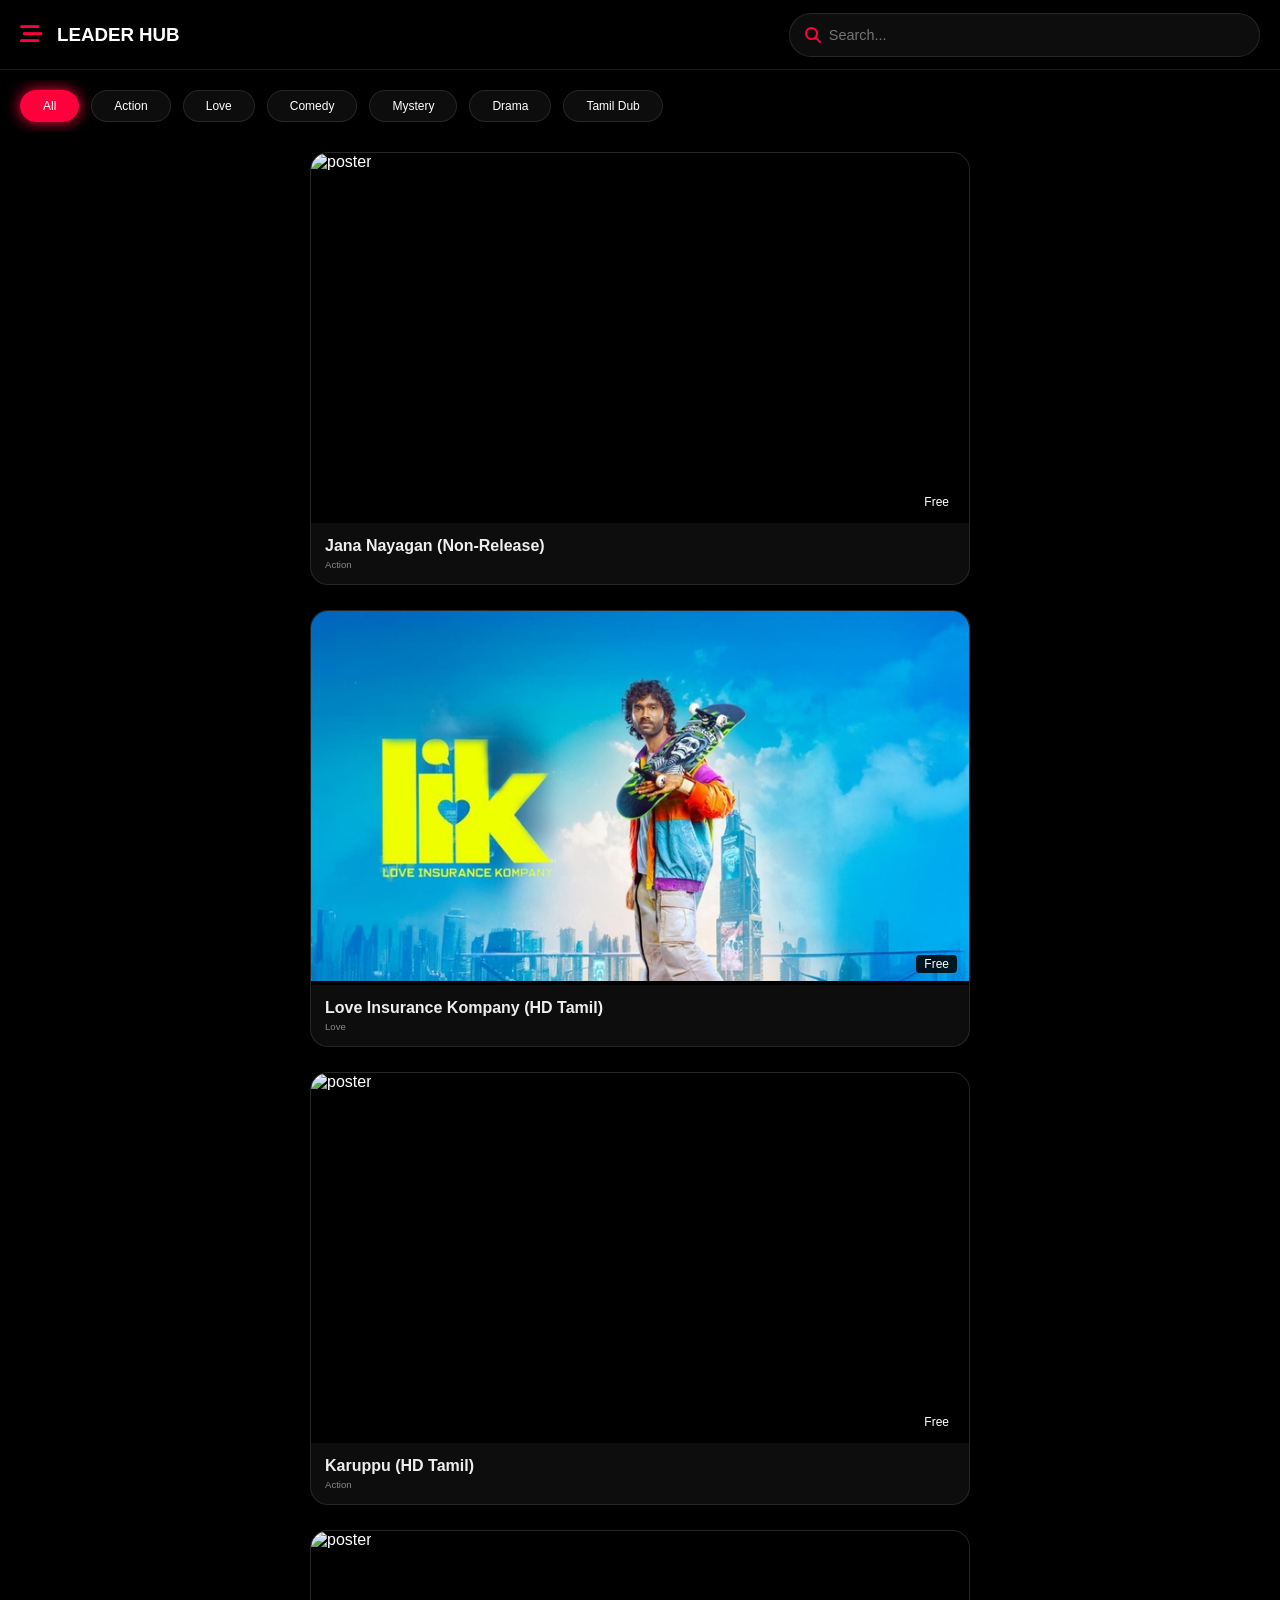
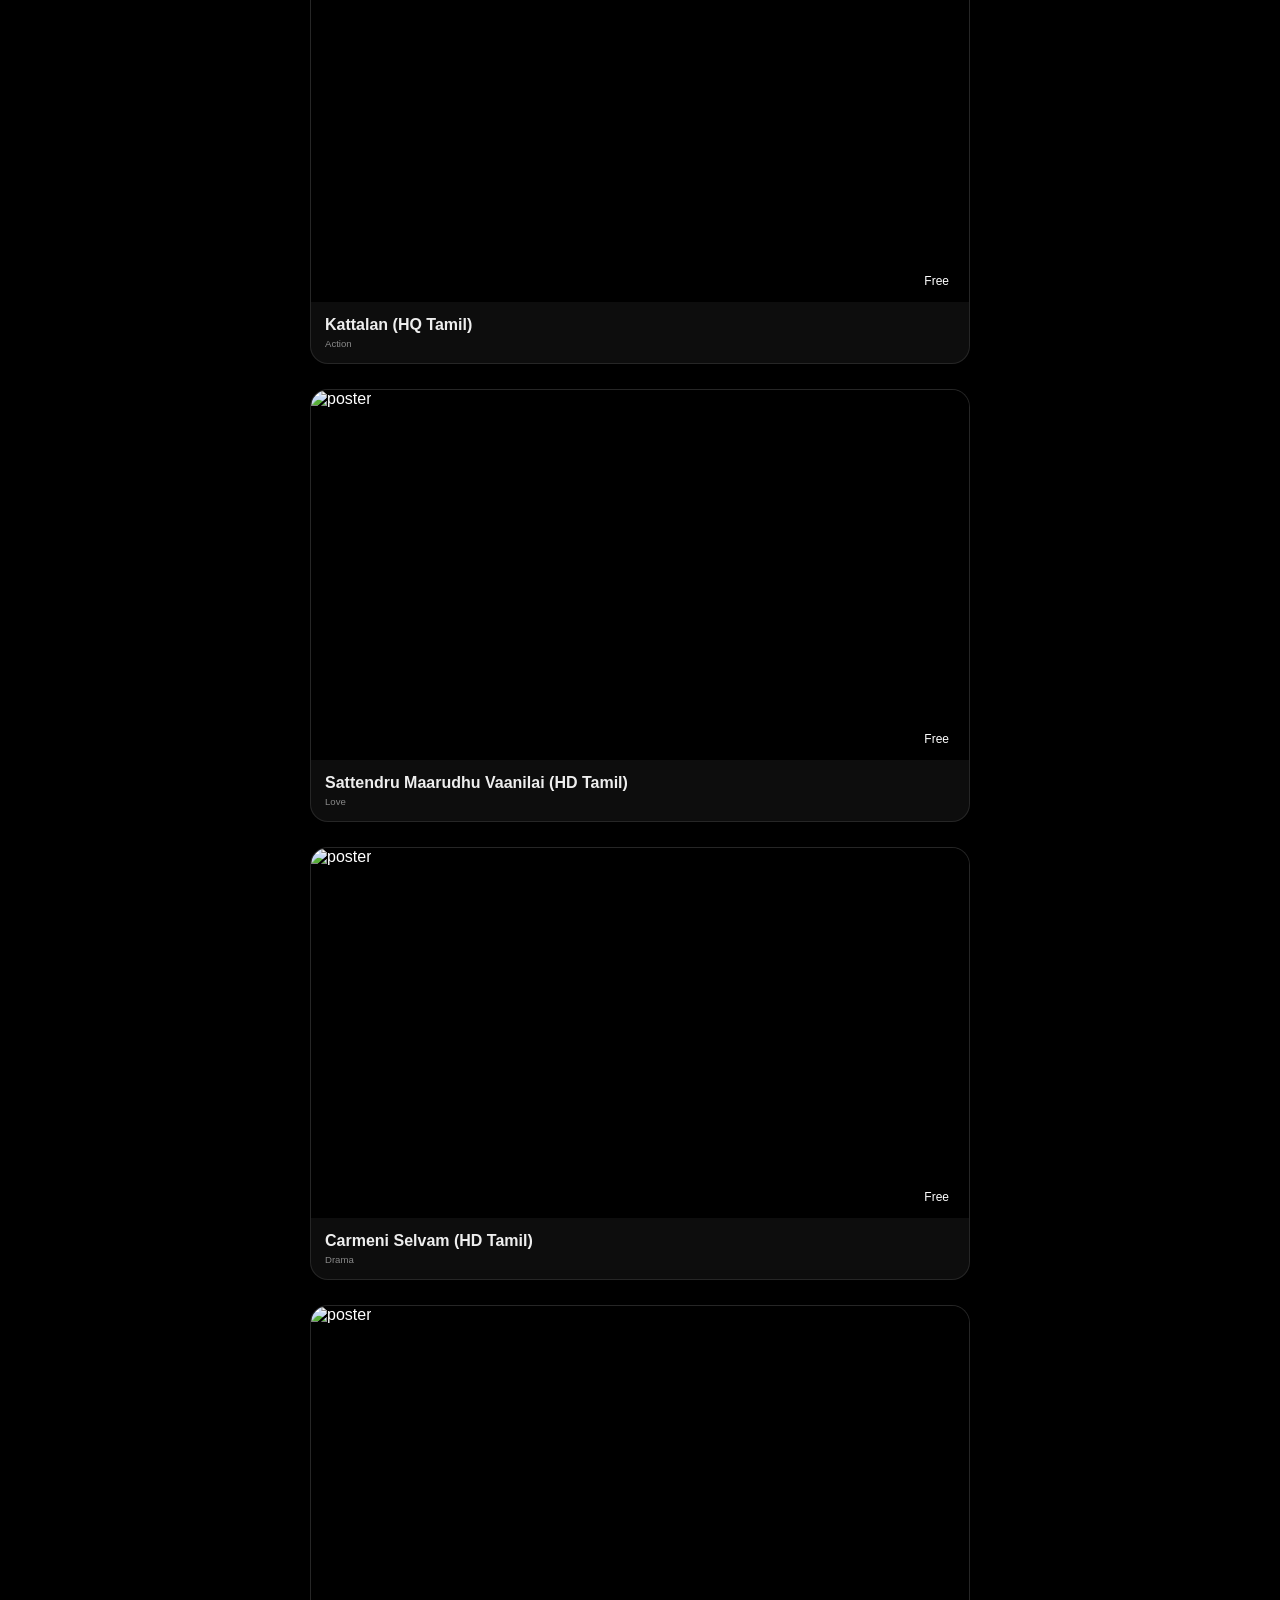
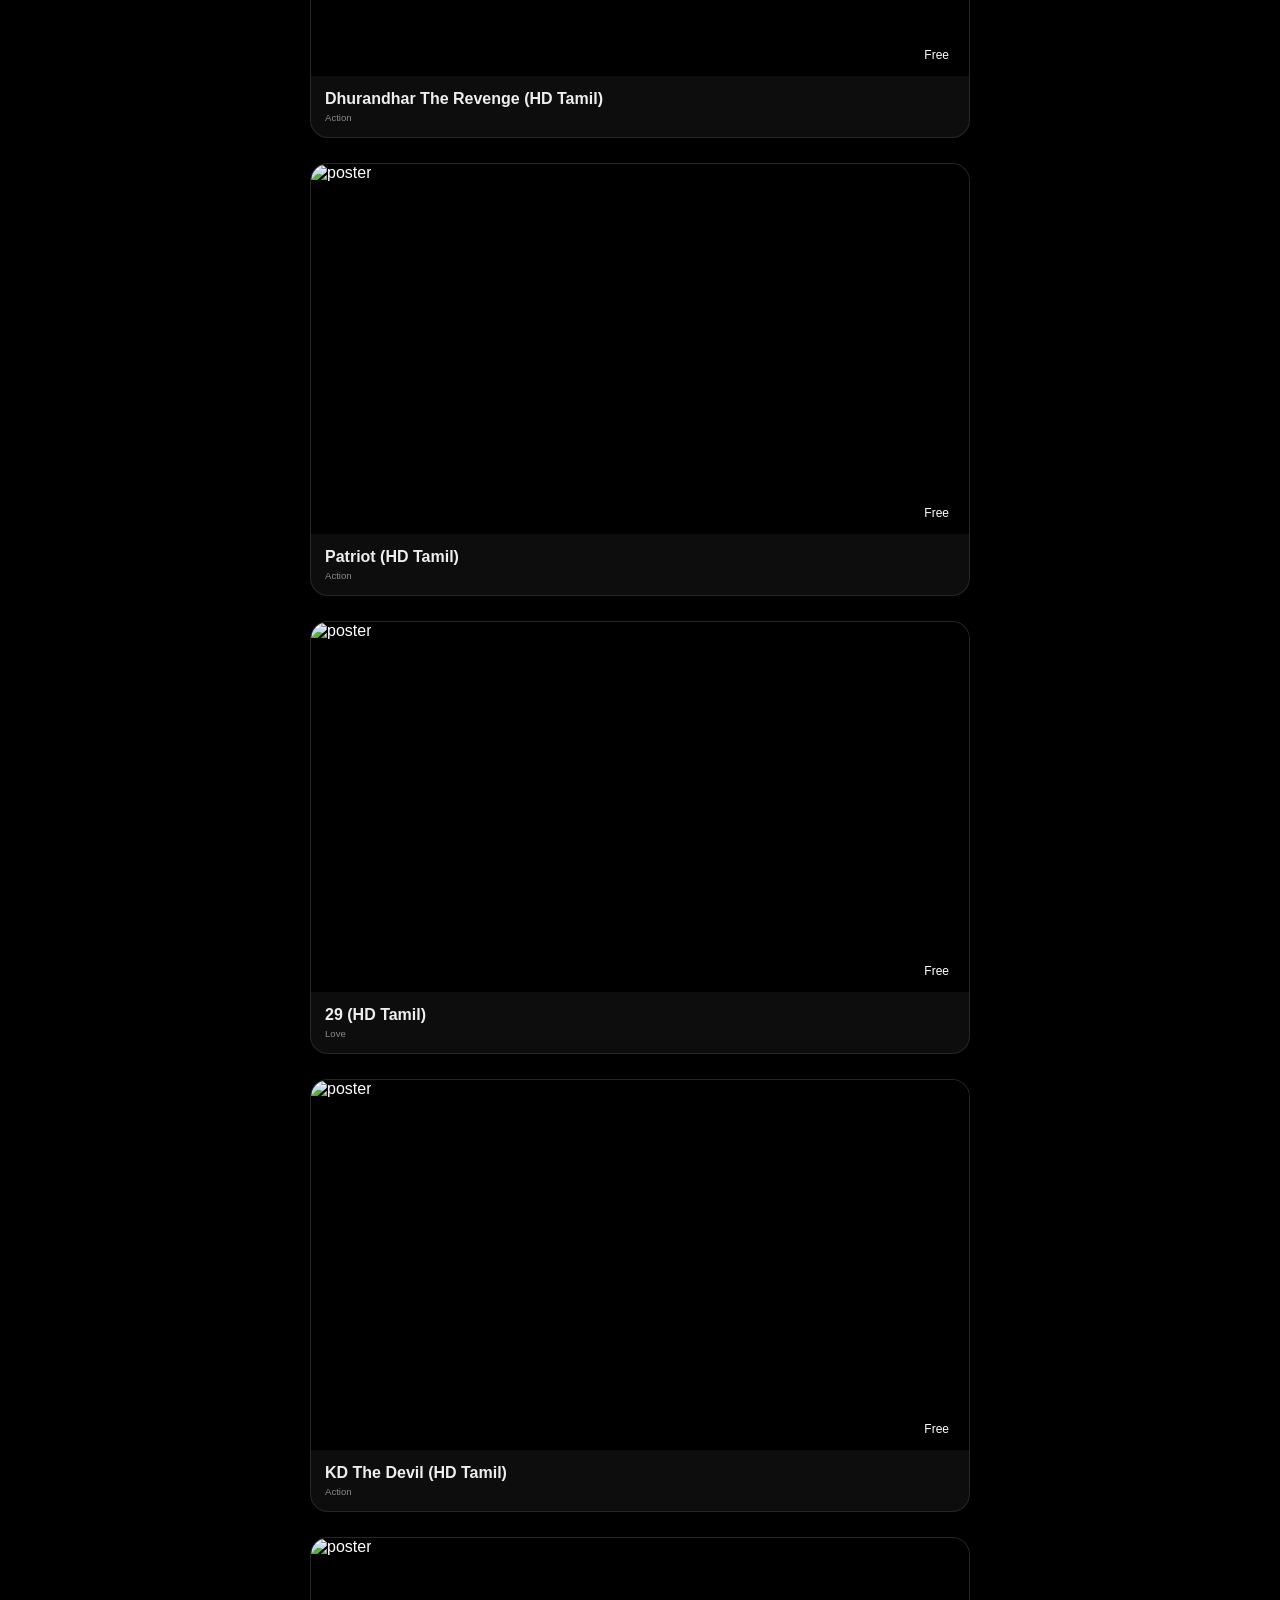
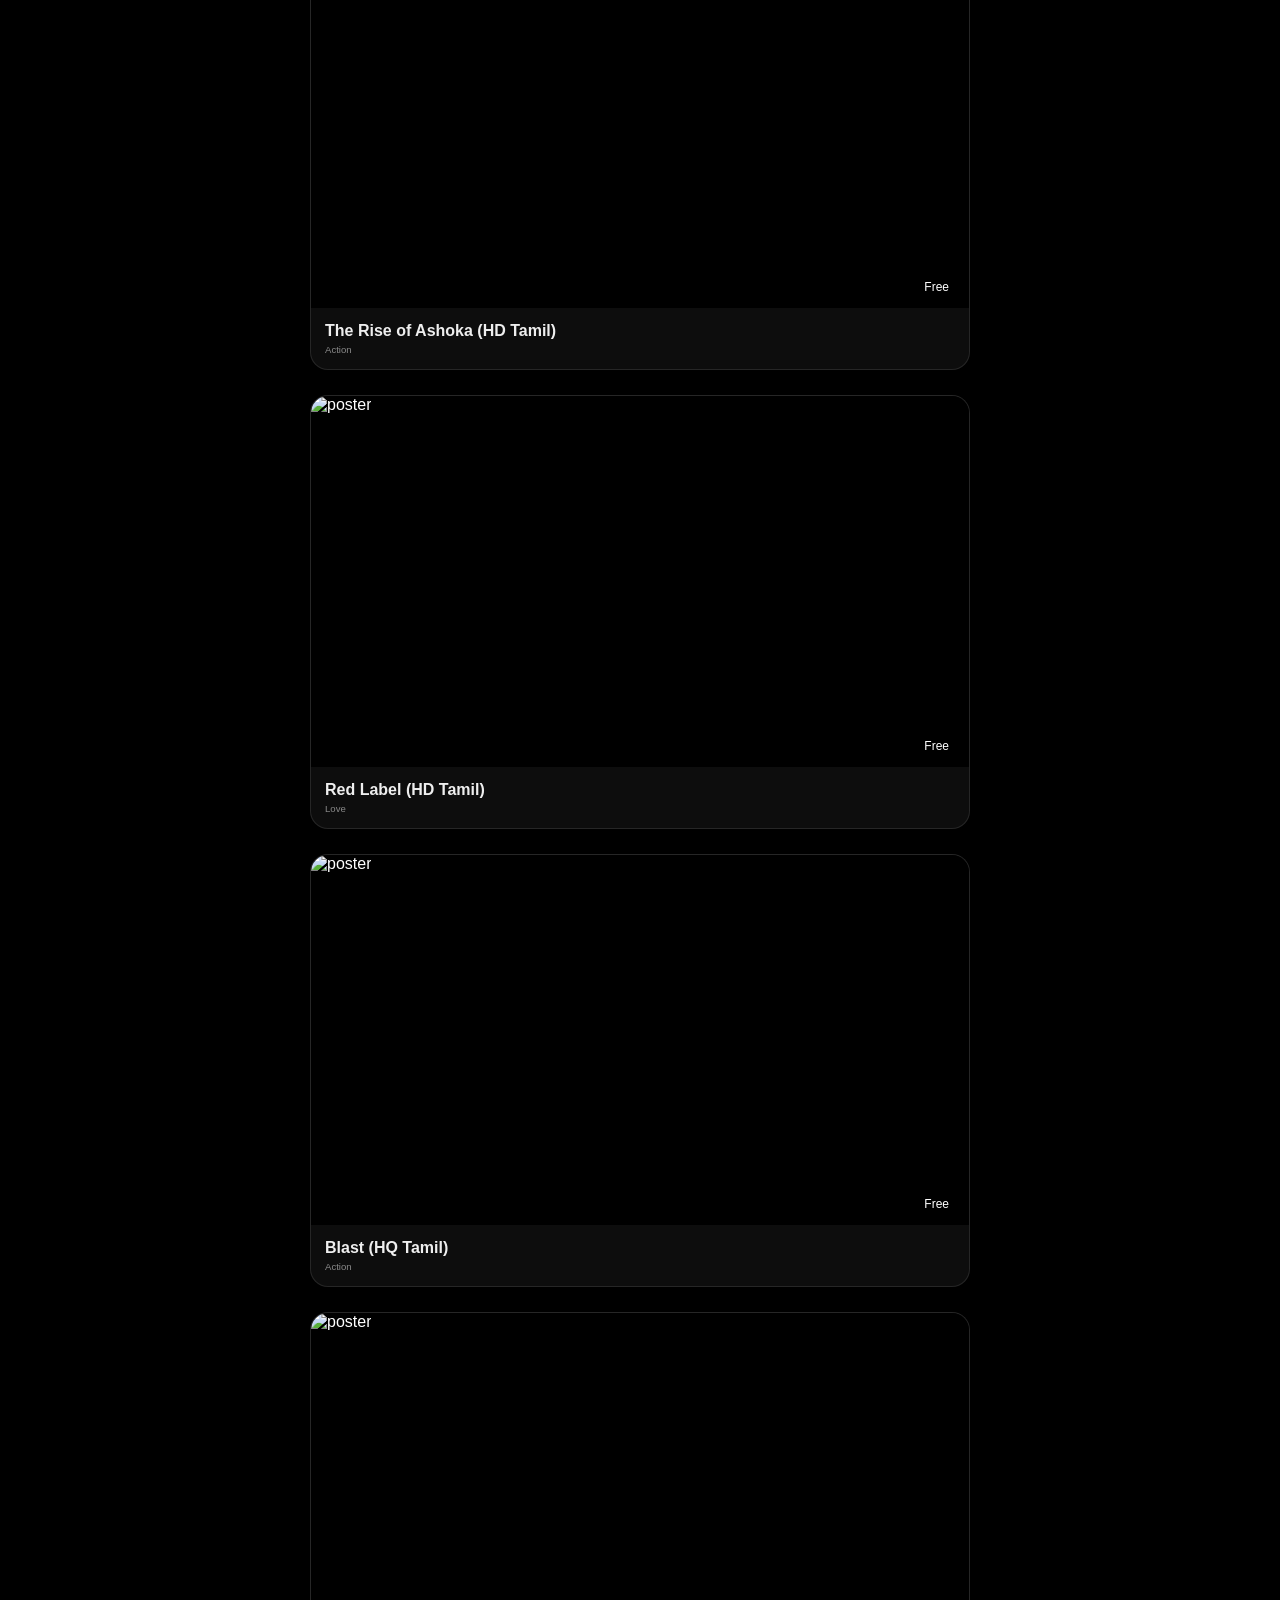
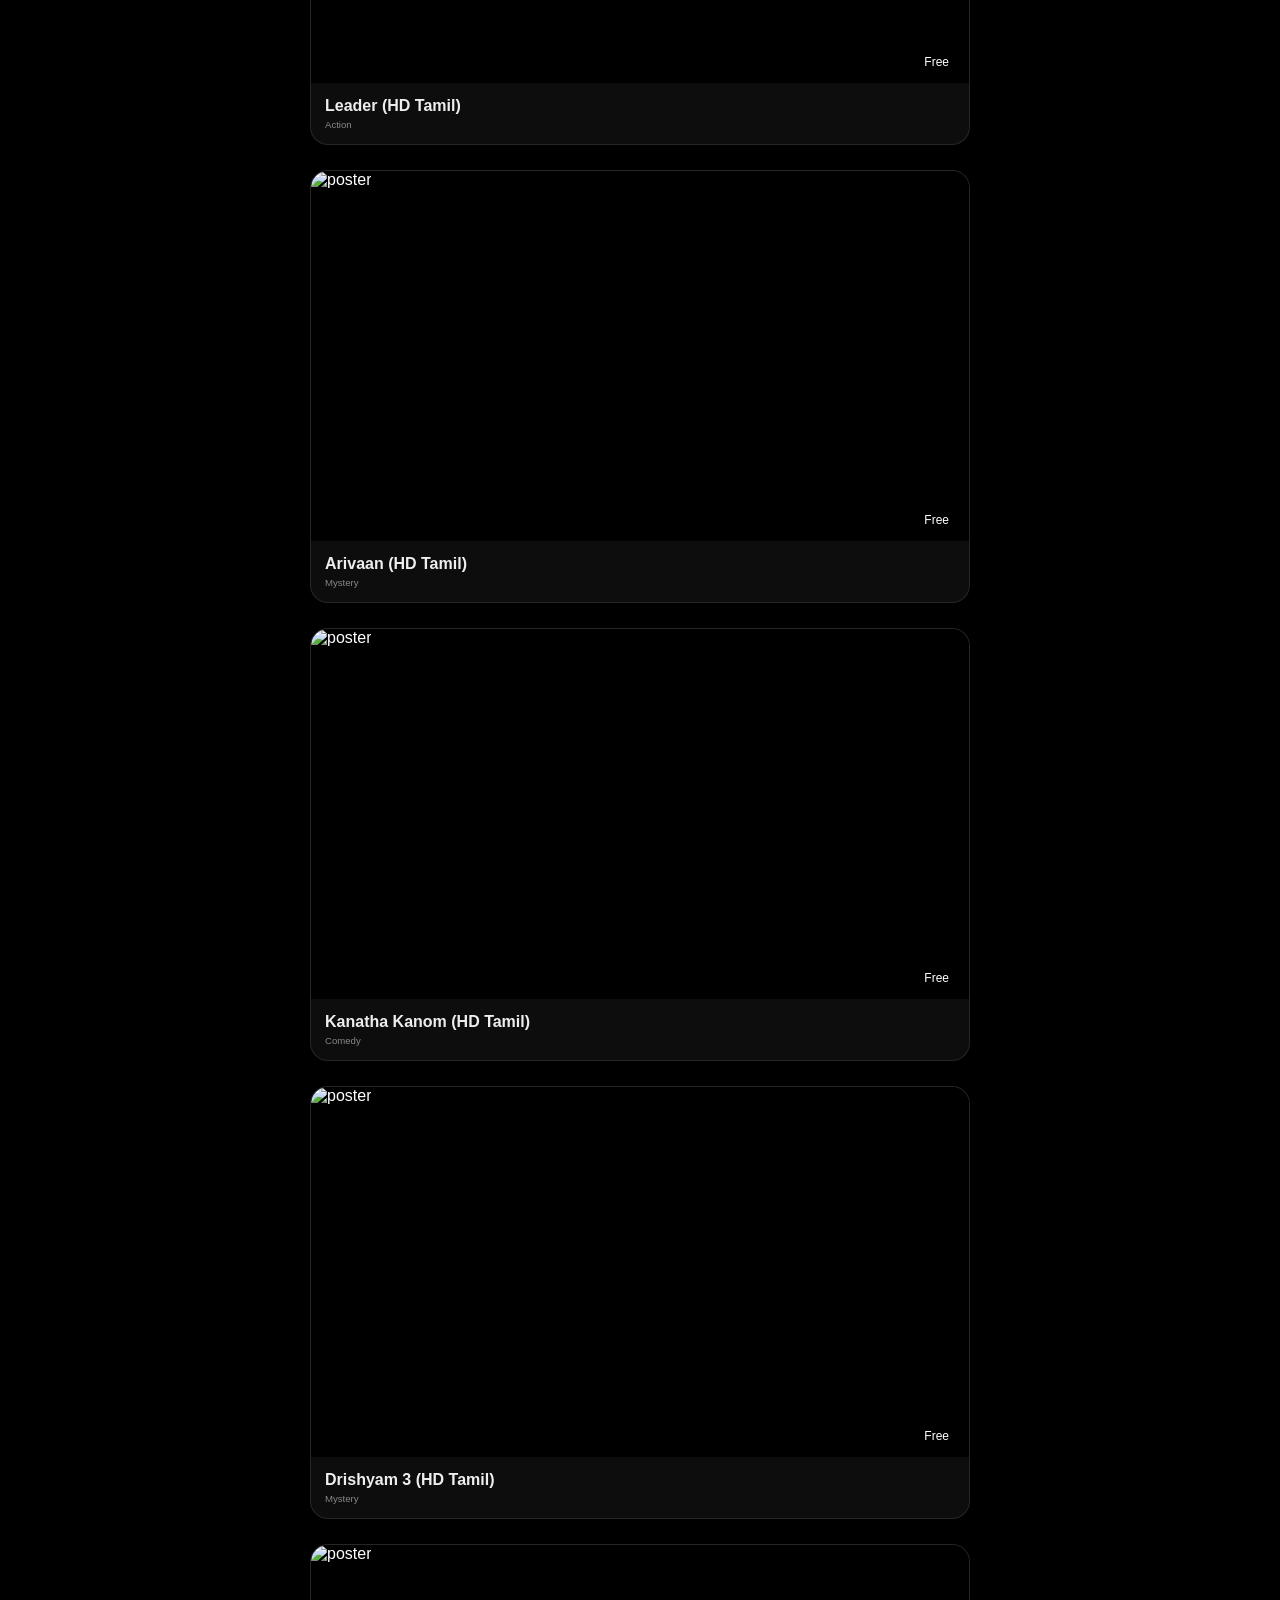
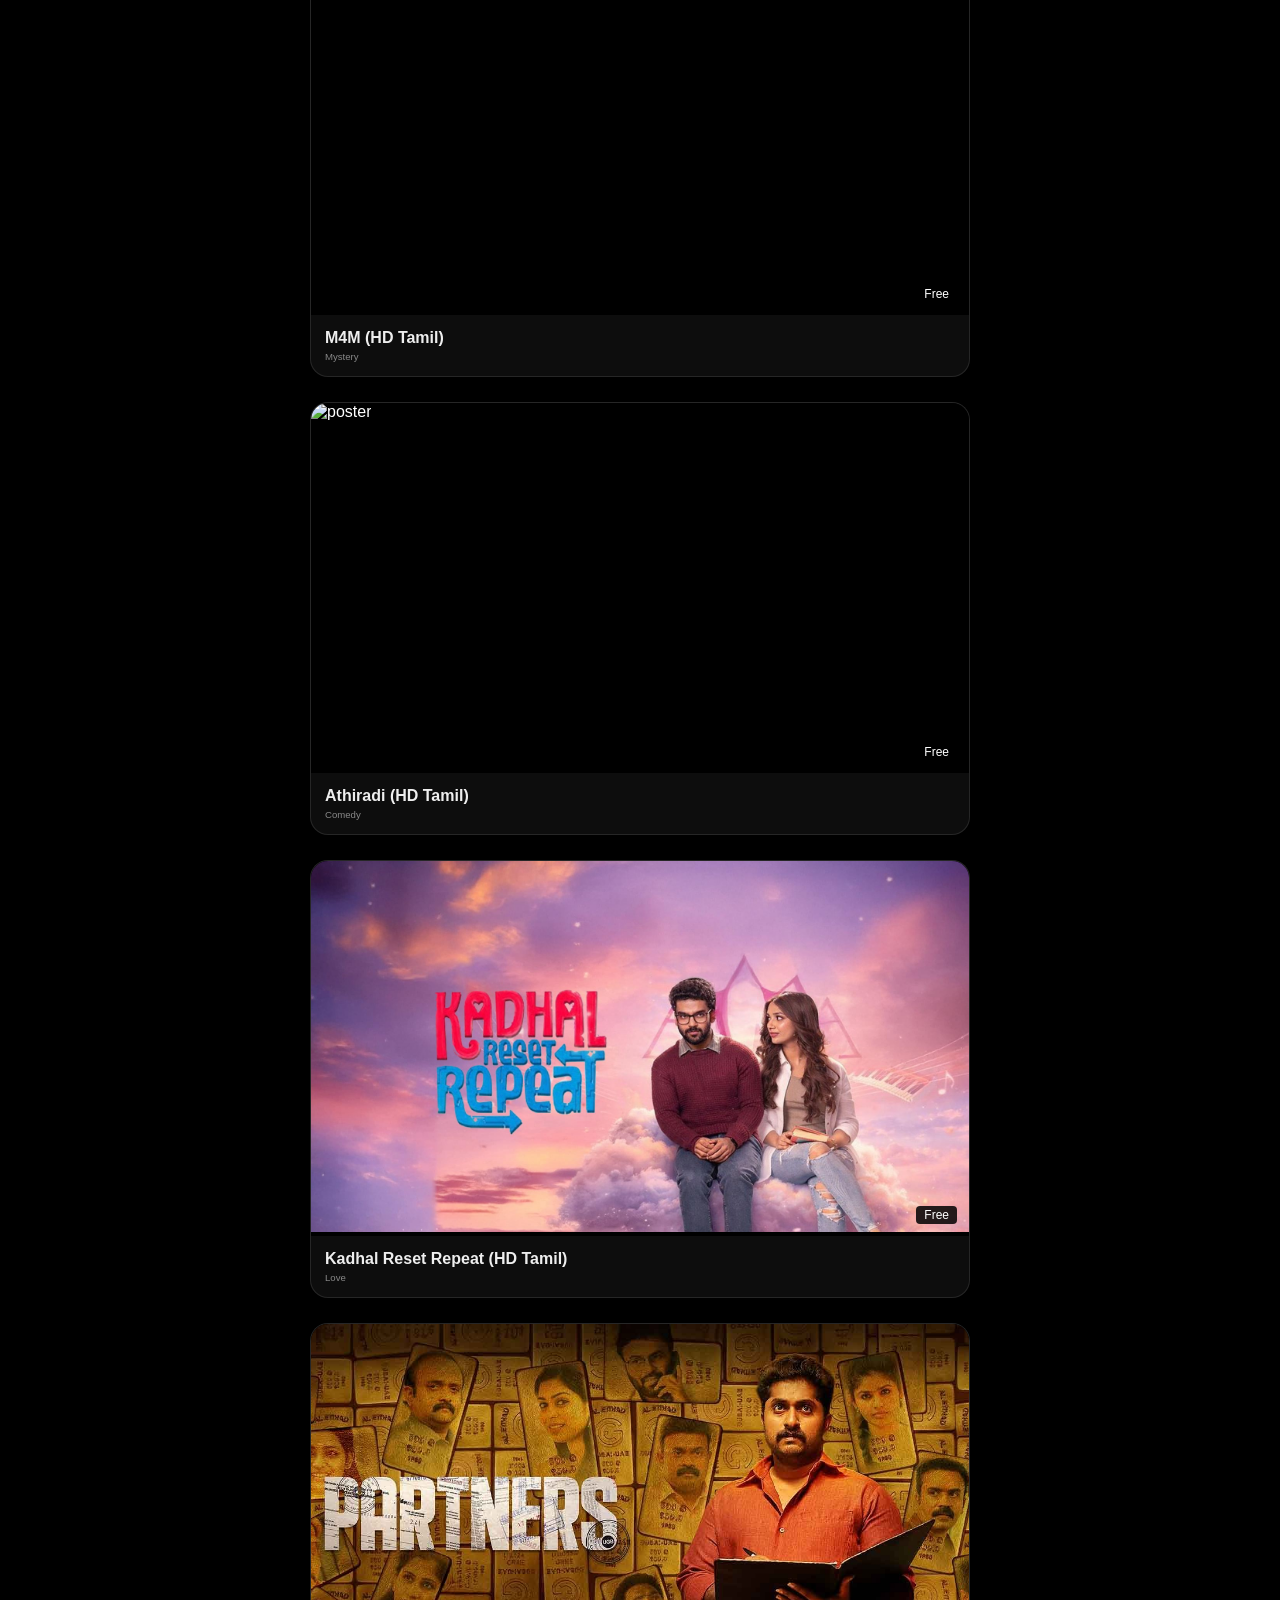
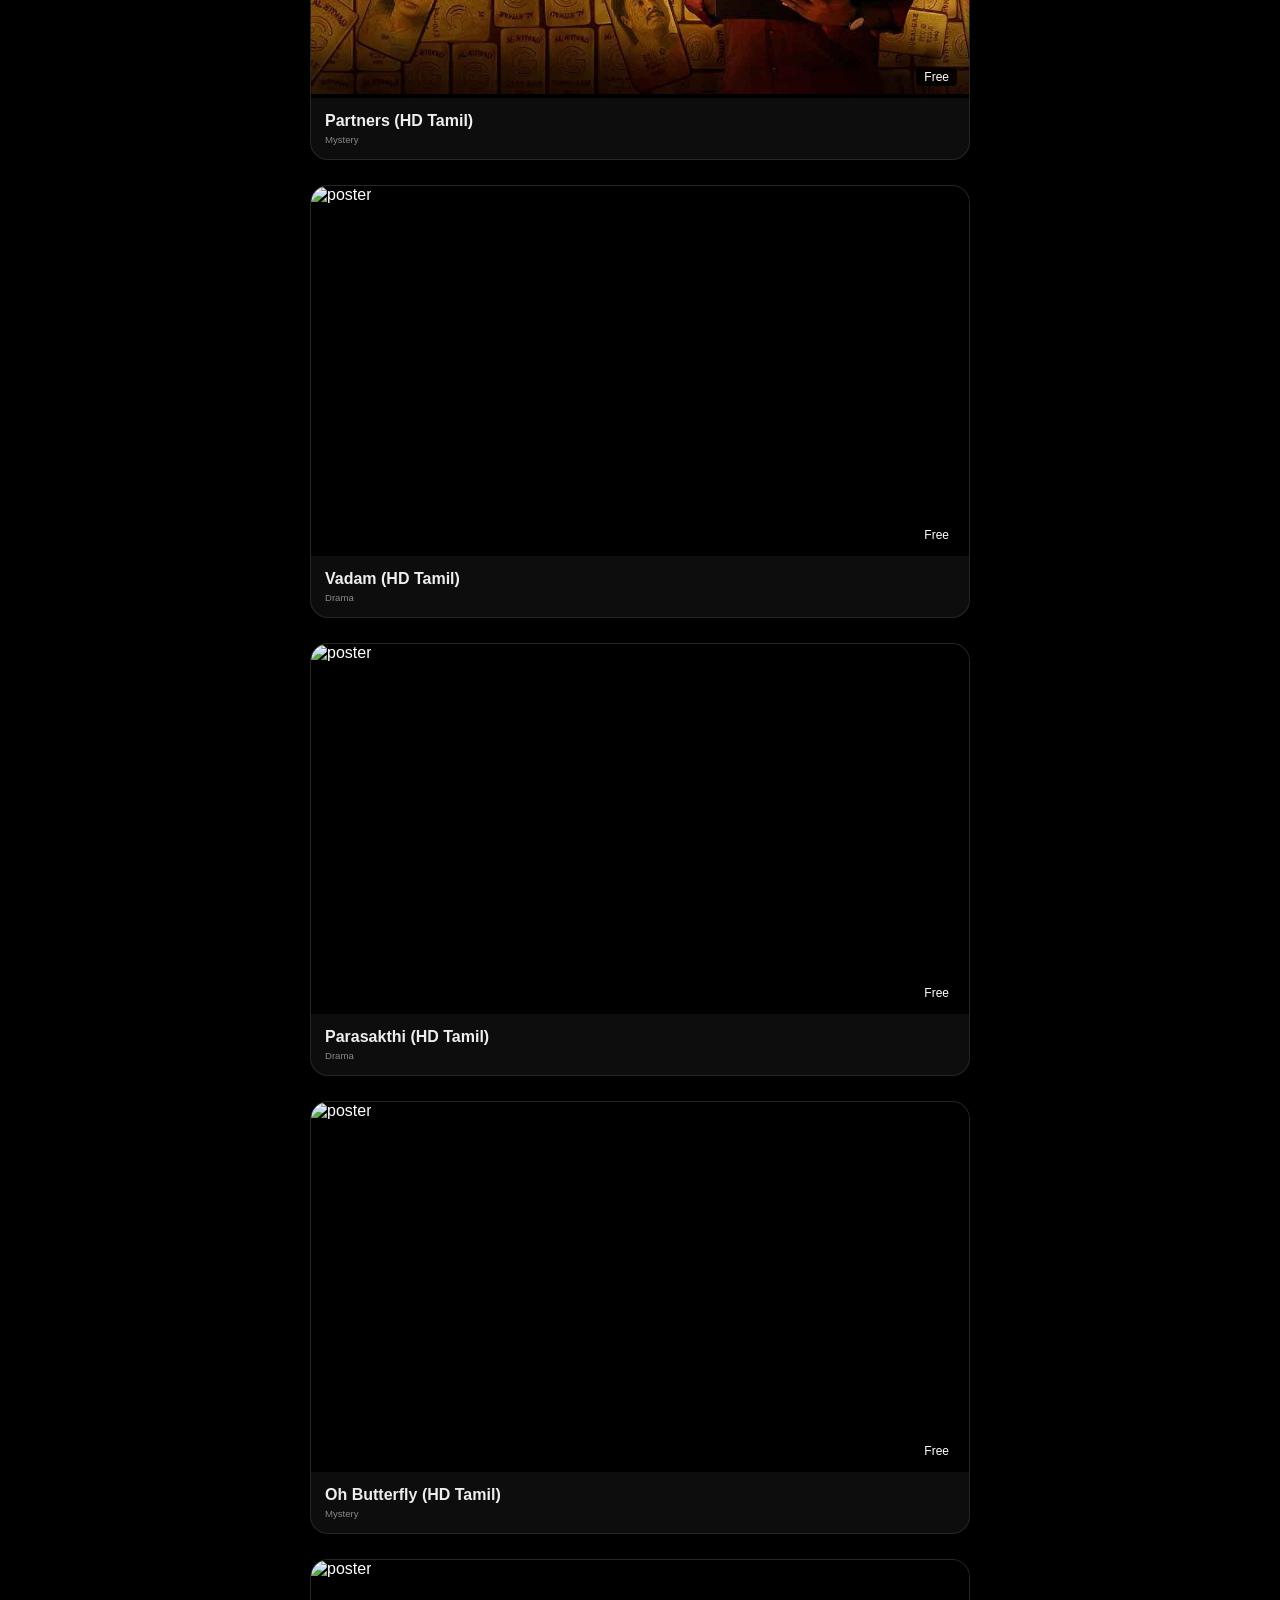
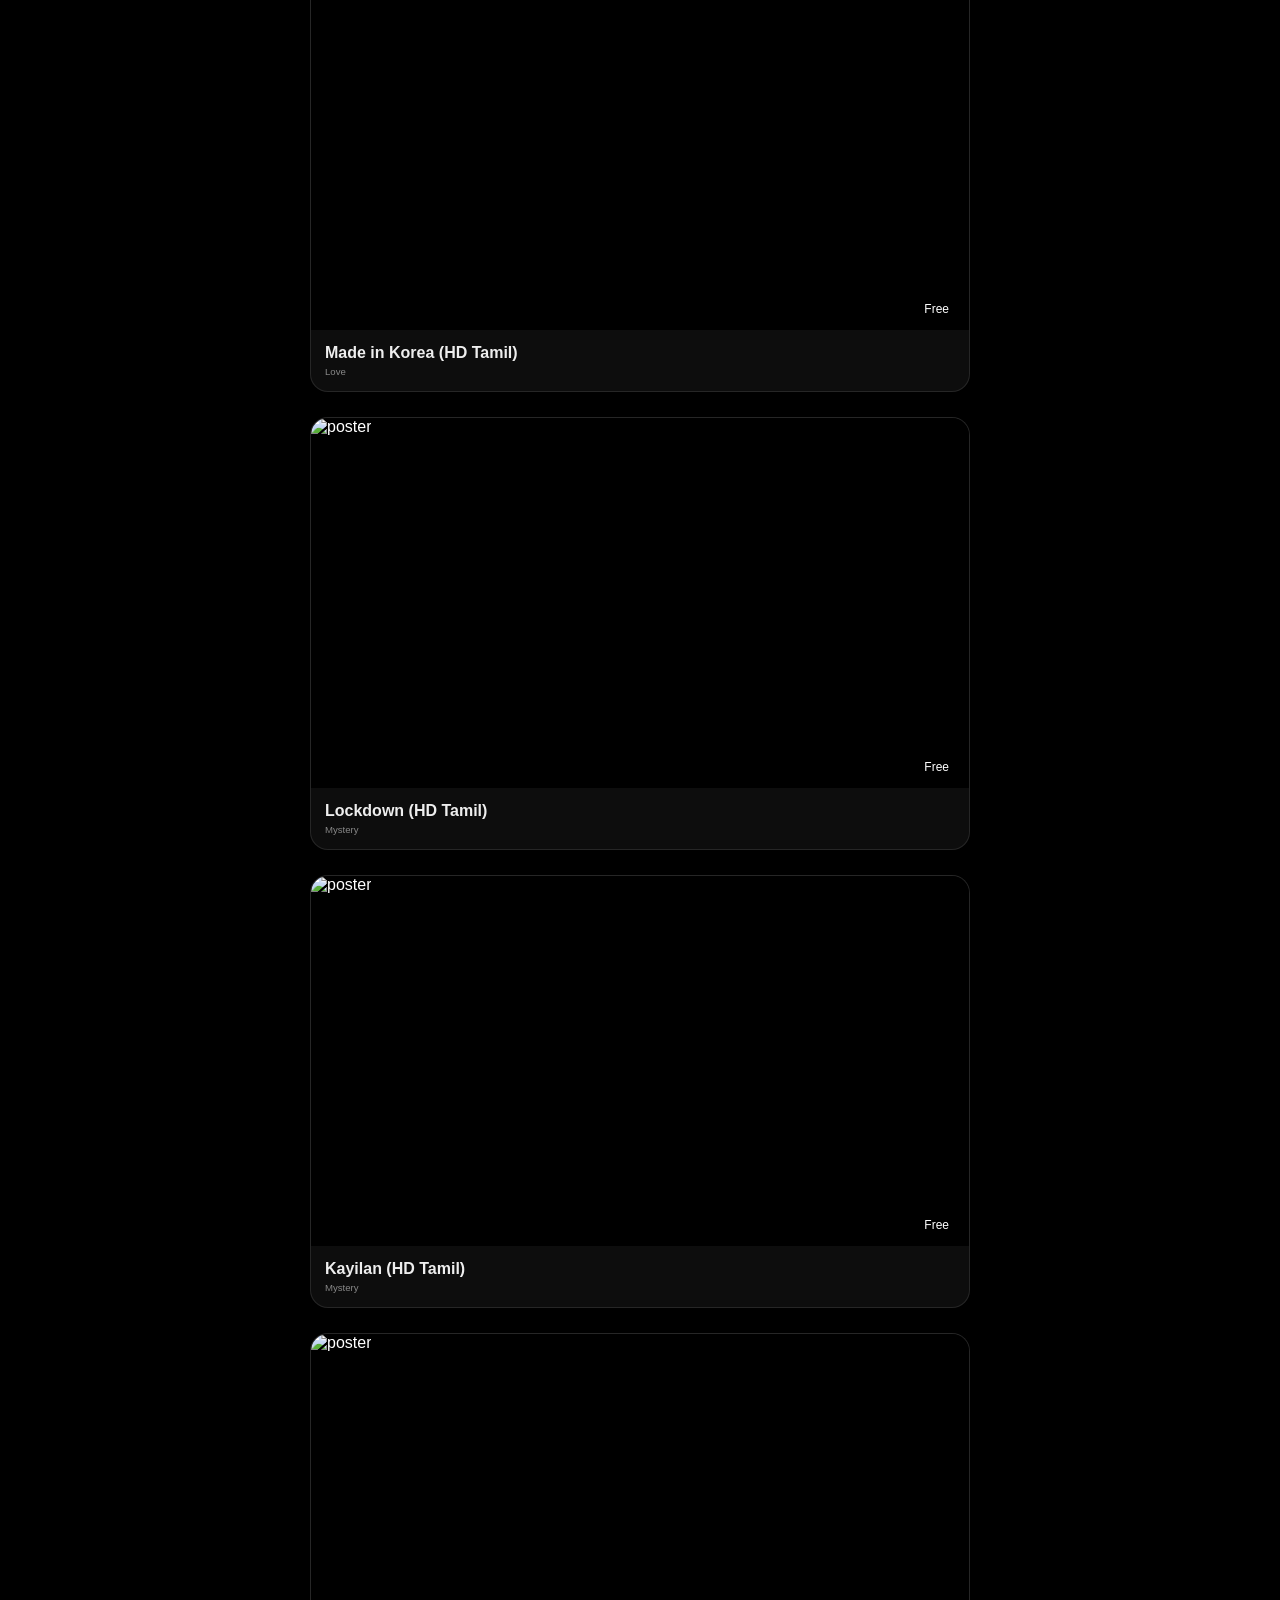
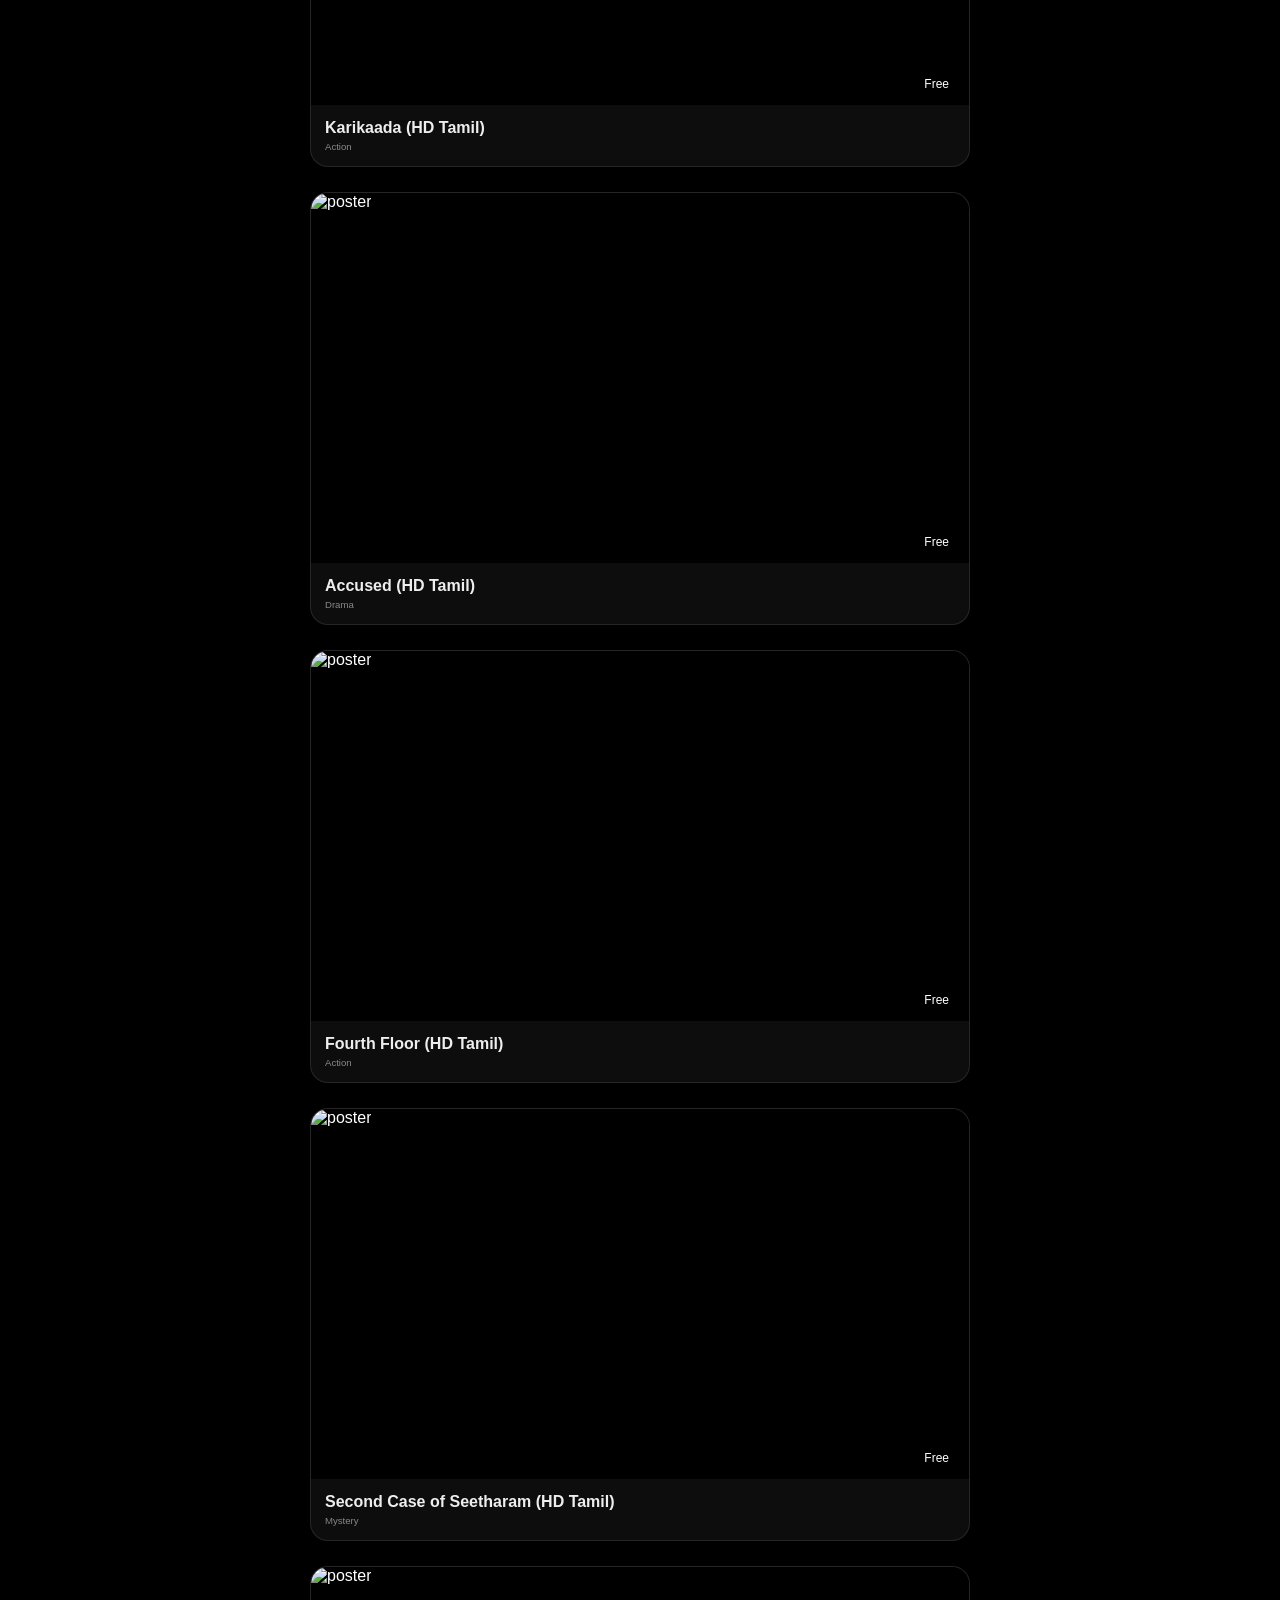
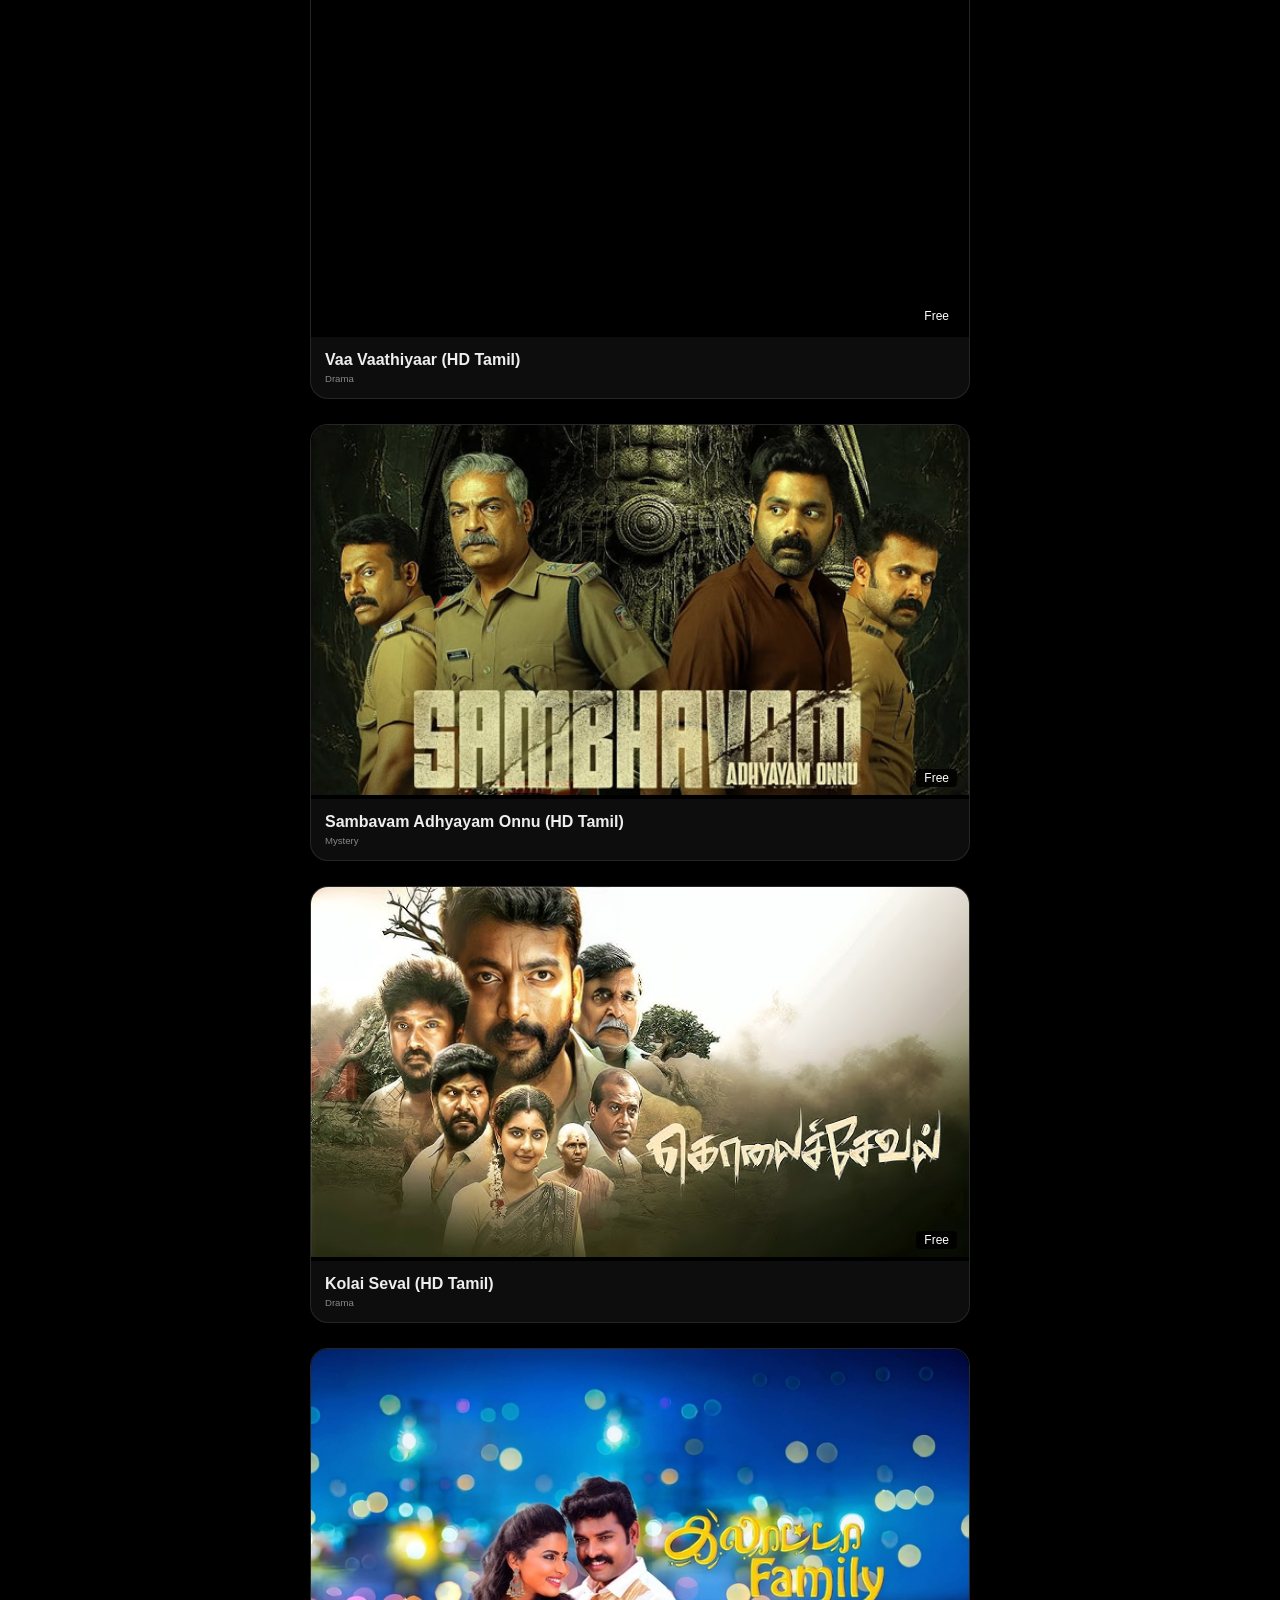
==== commit 81df092c: "Add files via upload" ====
--- a/Leader-Hub.html
+++ b/Leader-Hub.html
@@ -60,7 +60,7 @@
         .cat-btn { 
             padding: 8px 22px; border-radius: 20px; background: var(--glass-bg); 
             border: 1px solid var(--glass-border); color: white; white-space: nowrap; 
-            cursor: pointer; transition: 0.3s; font-size: 0.85rem;
+            cursor: pointer; transition: 0.3s; font-size: 0.75rem;
         }
         .cat-btn.active { background: var(--neon-red); border-color: var(--neon-red); box-shadow: 0 0 15px var(--neon-red); }
 
@@ -77,9 +77,9 @@
         .timestamp { position: absolute; bottom: 12px; right: 12px; background: rgba(0,0,0,0.85); padding: 2px 8px; border-radius: 4px; font-size: 0.75rem; border: 1px solid var(--neon-re
             d); }
         
-        .vid-details { padding: 15px; }
-        .vid-title { font-size: 1.1rem; font-weight: 600; margin-bottom: 4px; color: #eee; }
-        .vid-meta { font-size: 0.8rem; color: #888; }
+        .vid-details { padding: 14px; }
+        .vid-title { font-size: 1.0rem; font-weight: 600; margin-bottom: 4px; color: #eee; }
+        .vid-meta { font-size: 0.6rem; color: #888; }
 
         /* --- Player View (Simulated Tab) --- */
         #player-view { 
@@ -89,10 +89,10 @@
         .player-nav { padding: 15px 20px; display: flex; align-items: center; gap: 20px; border-bottom: 1px solid var(--glass-border); }
         video { width: 100%; aspect-ratio: 16/9; background: #000; border-bottom: 2px solid var(--neon-rd); }
         
-        .video-actions { display: flex; gap: 30px; padding: 20px; justify-content: flex-start; }
+        .video-actions { display: flex; gap: 50px; padding: 20px; justify-content: flex-start; }
         .action-item { display: flex; flex-direction: column; align-items: center; gap: 6px; cursor: pointer; color: #ccc; }
         .action-item.active { color: var(--neon-red); }
-        .action-item i { font-size: 1.4rem; }
+        .action-item i { font-size: 1.1rem; }
 
         /* --- Admin Design --- */
         .admin-banner { 
@@ -215,7 +215,7 @@
        <div class="sidebar-item"><i class="fa-brands fa-windows fa-beat-fade"></i>  Window</div>
      <br>
  <br>
-  <br>
+  
   
         <hr style="border: 0; border-top: 2px solid var(--glass-border); margin: 20px 0;">
         
@@ -277,15 +277,16 @@
            
             
             <div class="action-item" onclick="handleLike()" id="likeBtn">
-                <i class="fa-solid fa-thumbs-up "></i><span>Like</span>
+                <i class="fa-solid fa-heart  "></i><span>Like</span>
             </div>
-              <br>
-              
-              
-   <div class="action-item" onclick="handletLike()" id="unlikeBtn">
-                <i class="fa-solid fa-thumbs-down"></i><span>Like</span>
+              
+              
+              
+       <div class="action-item" onclick="hhandleLike()" id="UnlikeBtn">
+                  <i class="fa-solid fa-comment"></i><span>Chat</span>
             </div>
-              <br>
+              
+          
              
              
 
@@ -293,7 +294,7 @@
             <div class="action-item" onclick="handleSave()" id="saveBtn">
                 <i class="fa-solid fa-bookmark"></i><span>Save</span>
             </div>
-               <br>
+               
                
             
            
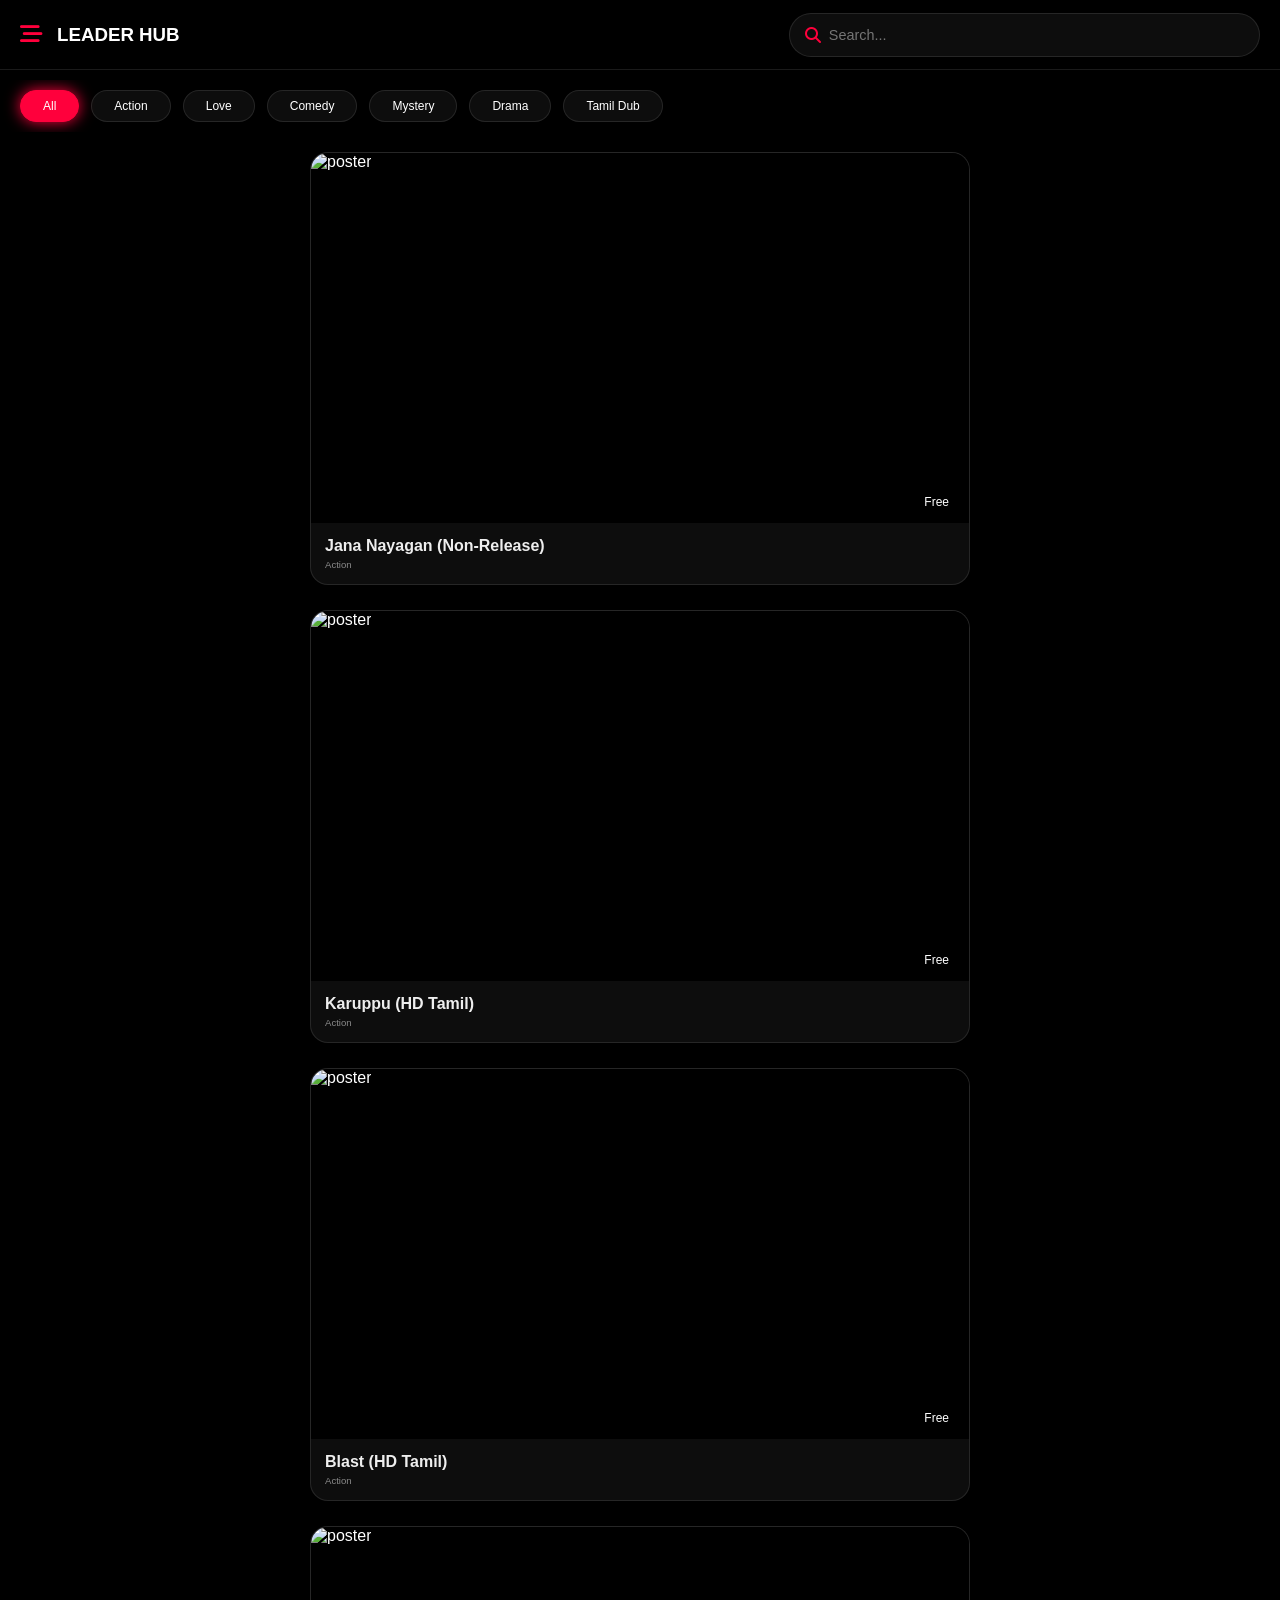
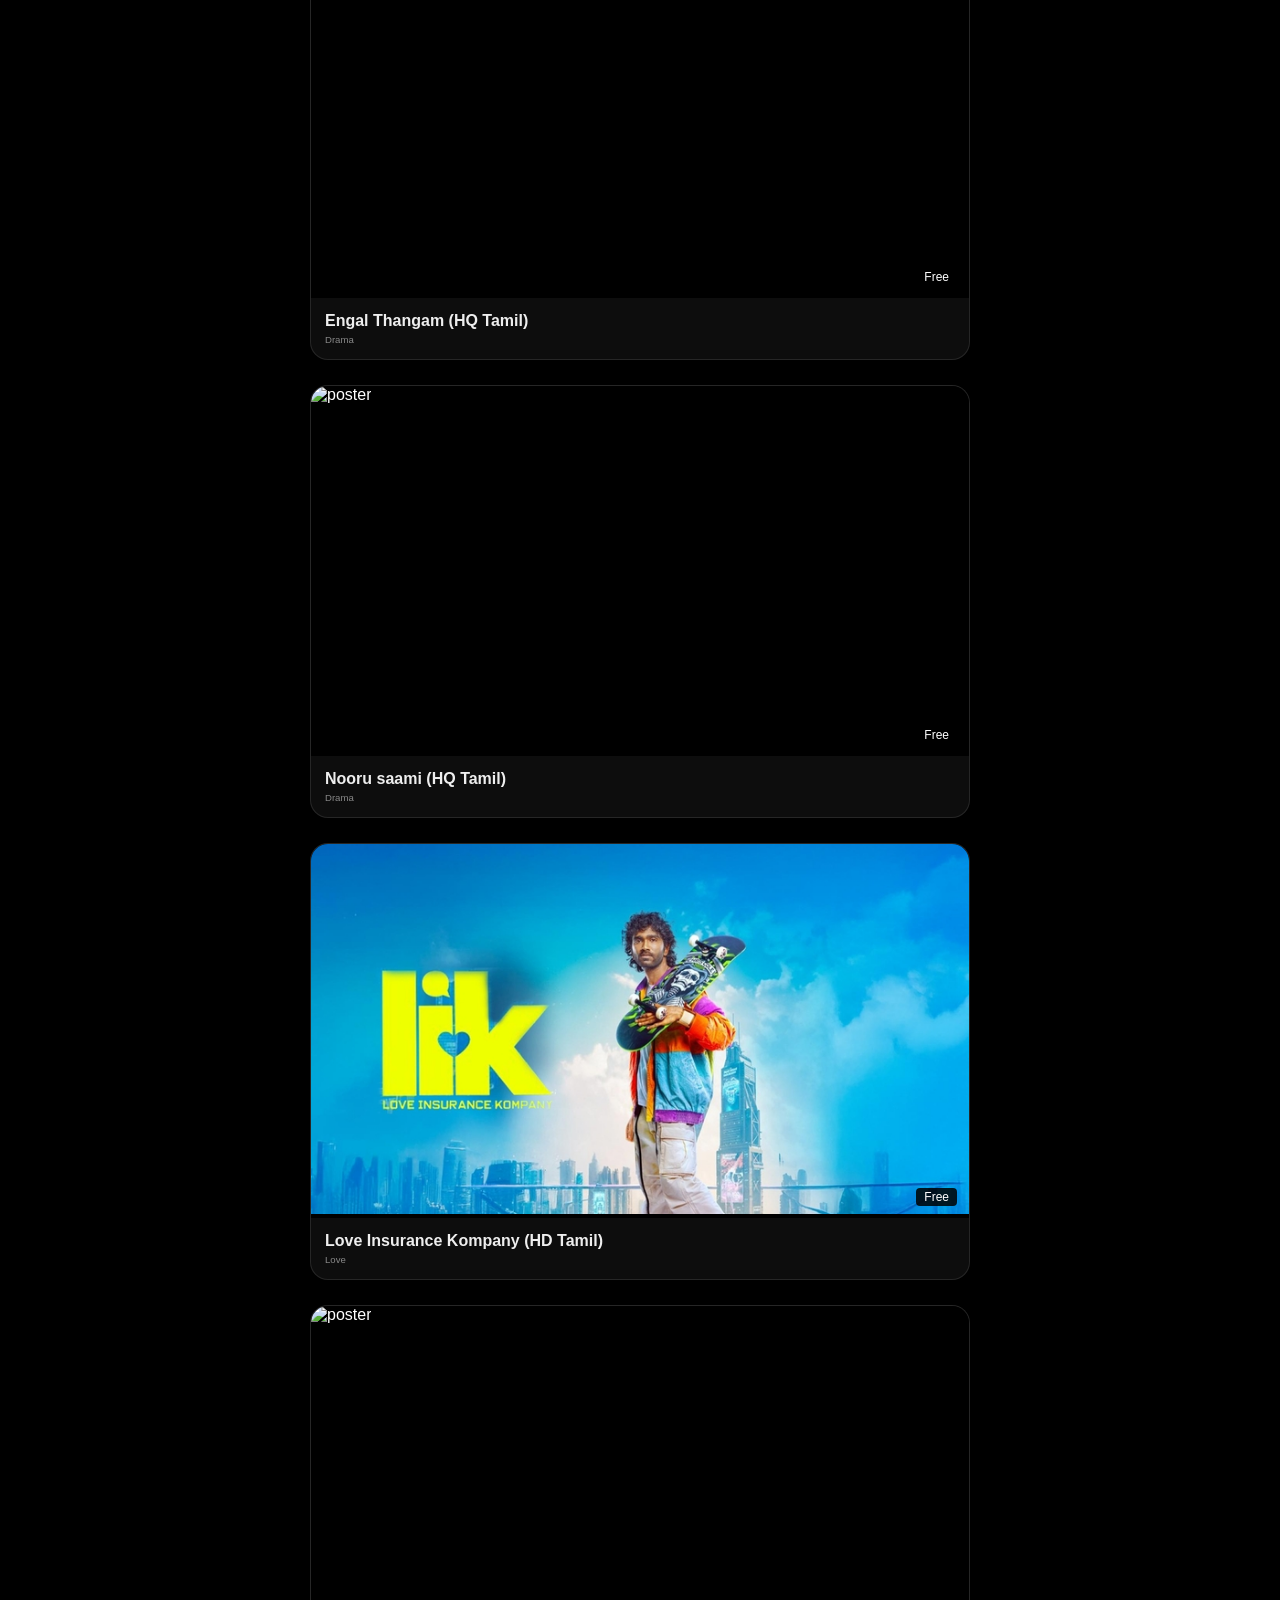
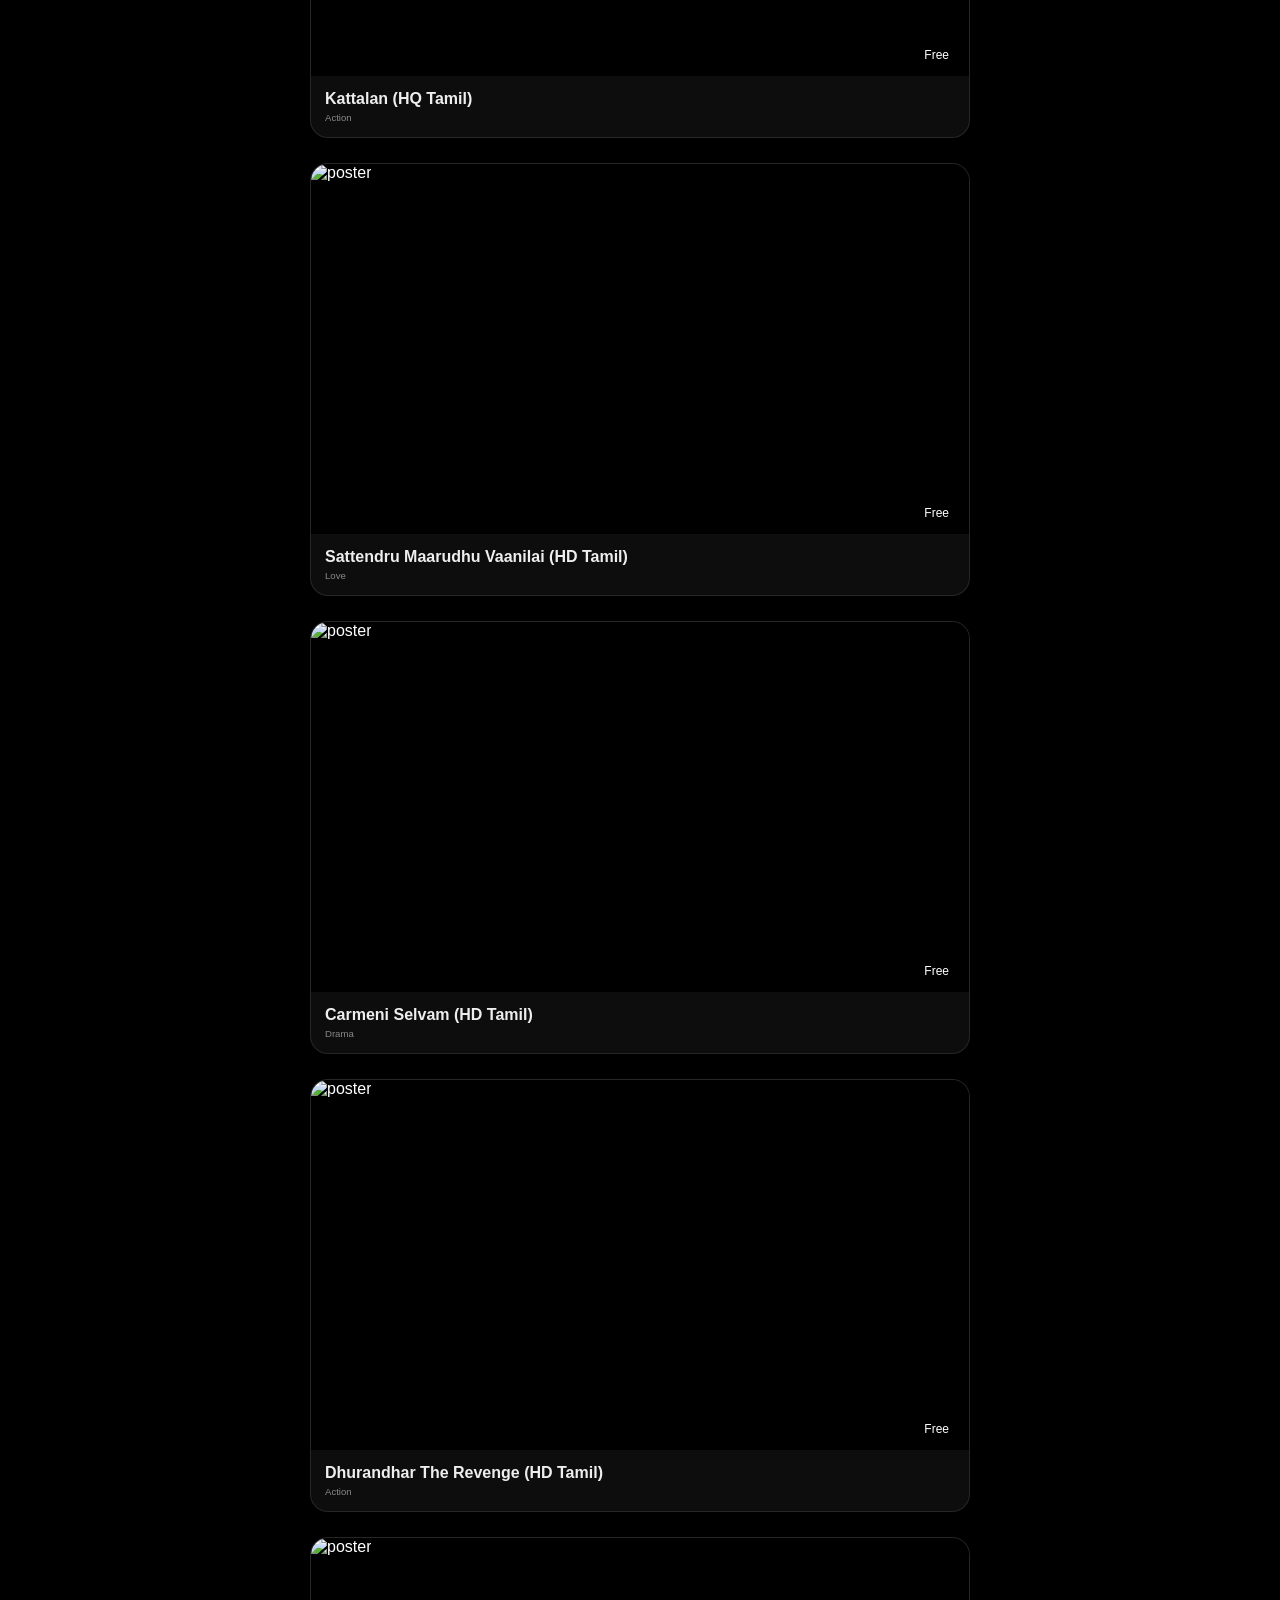
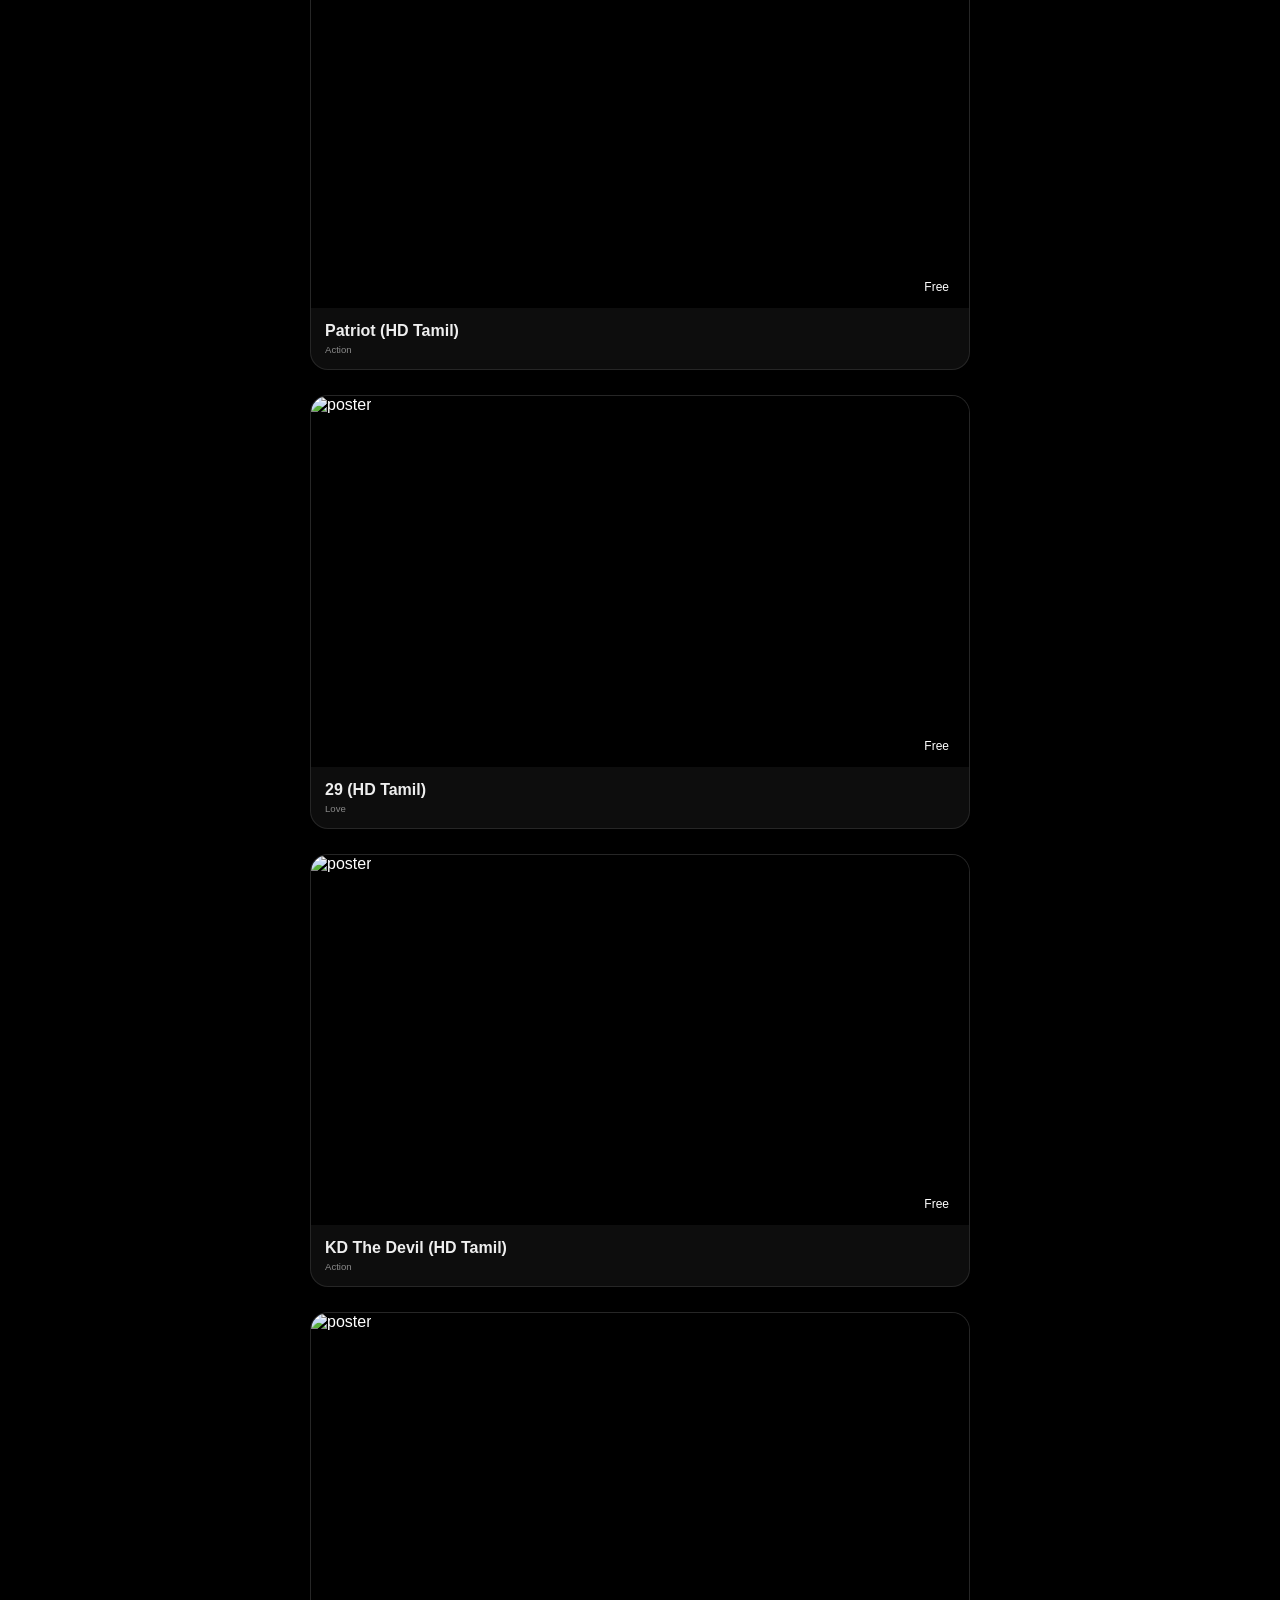
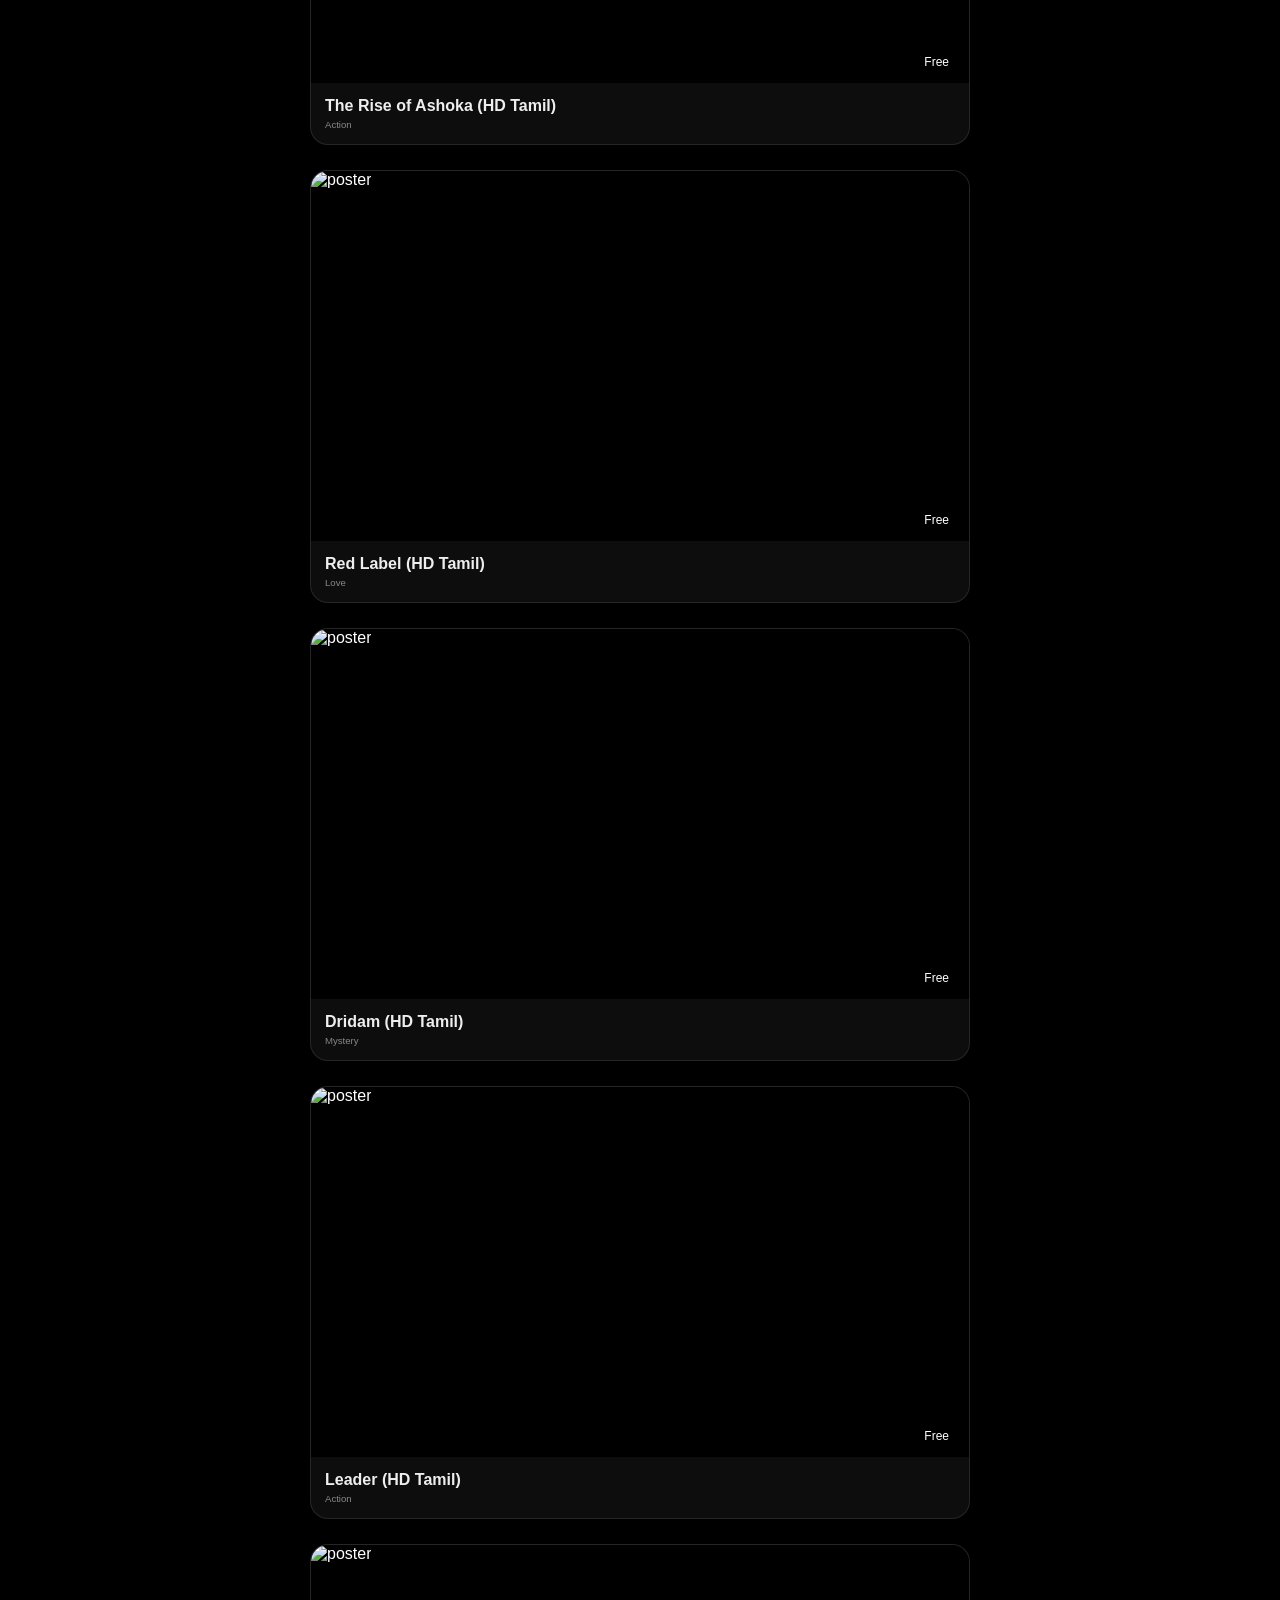
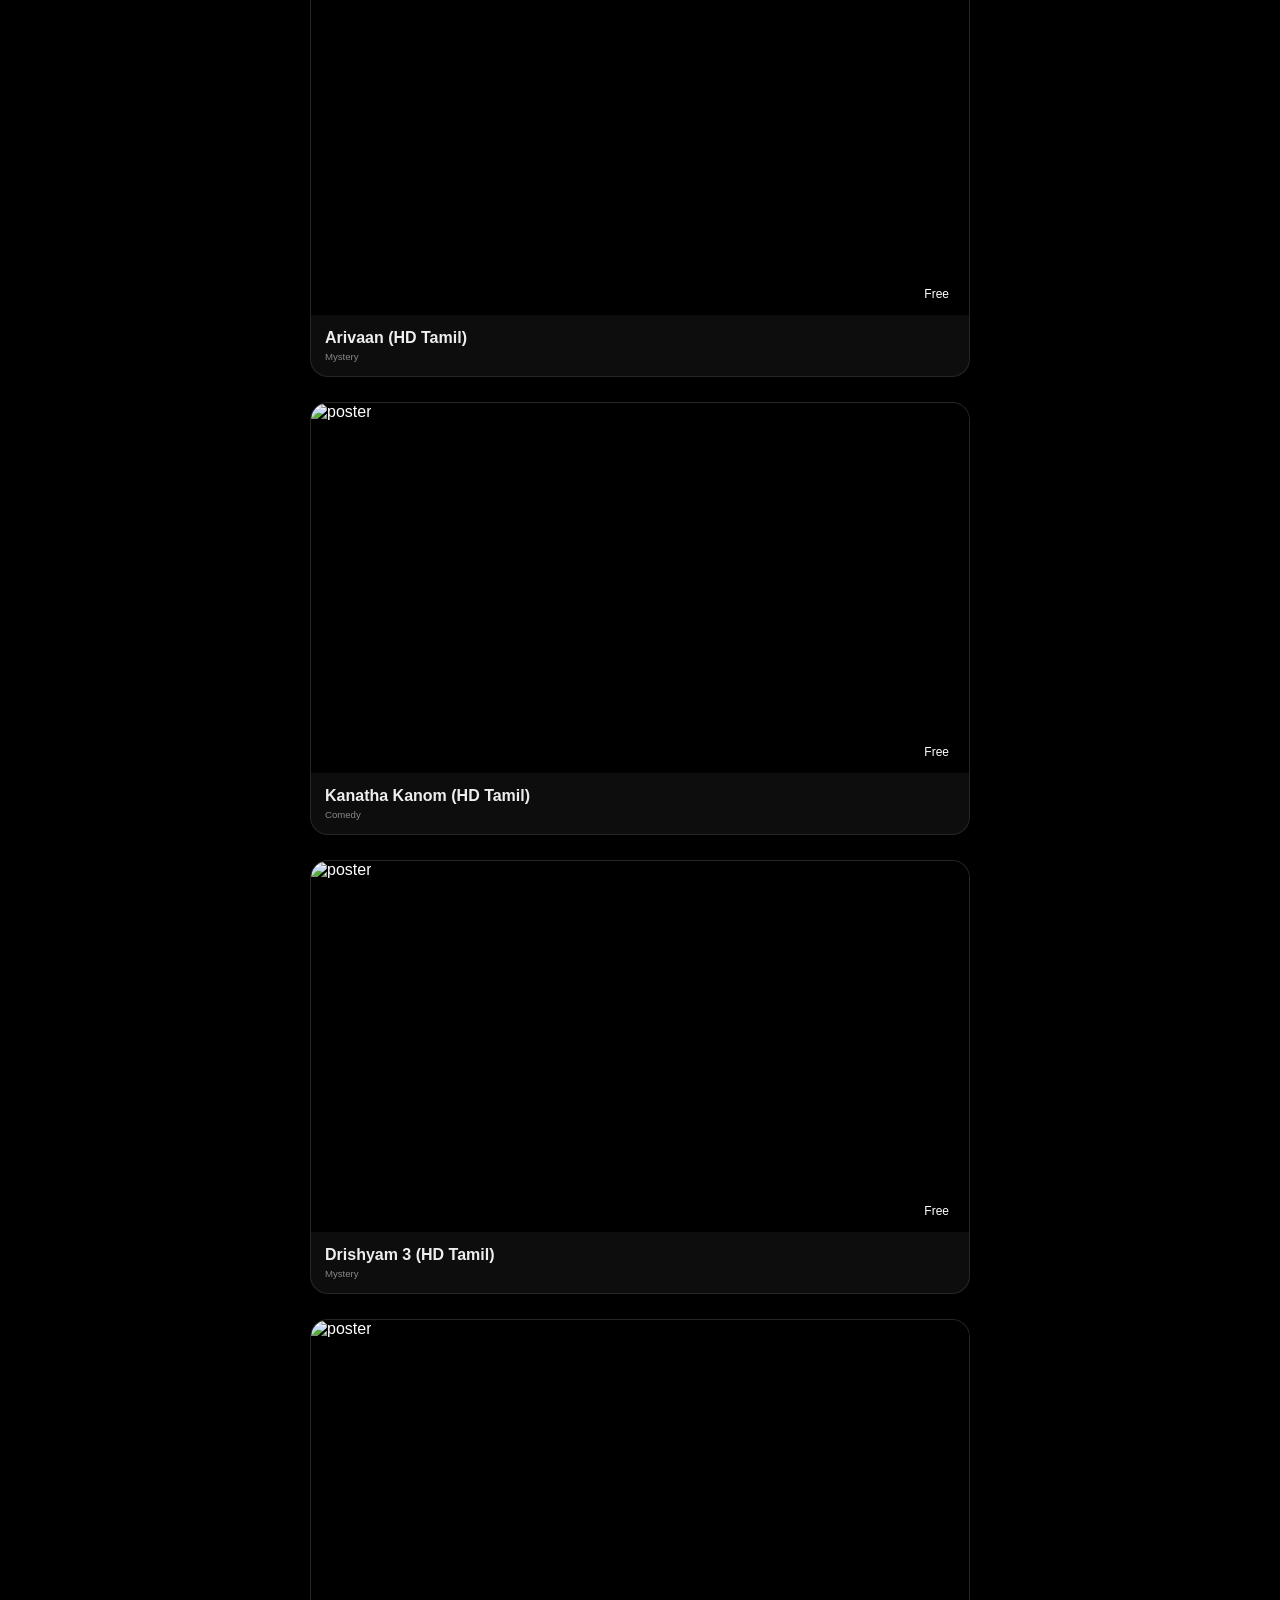
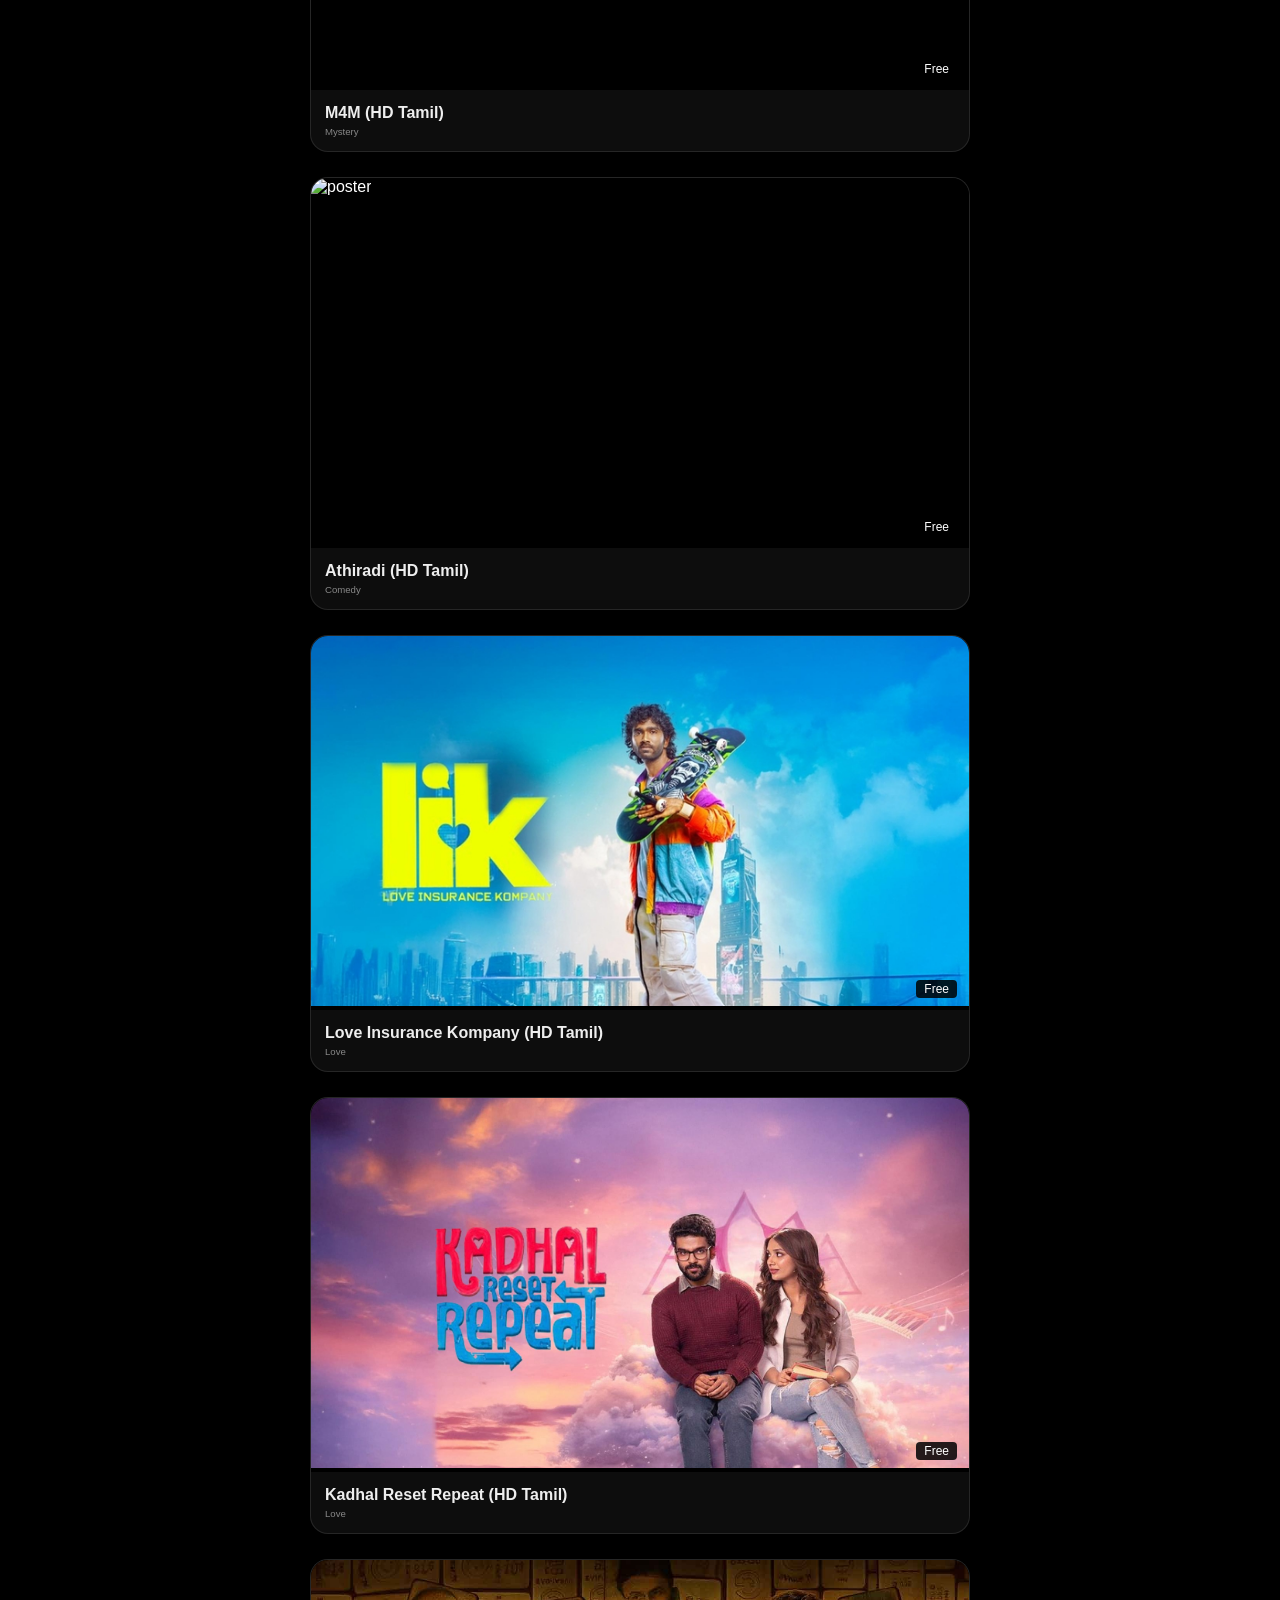
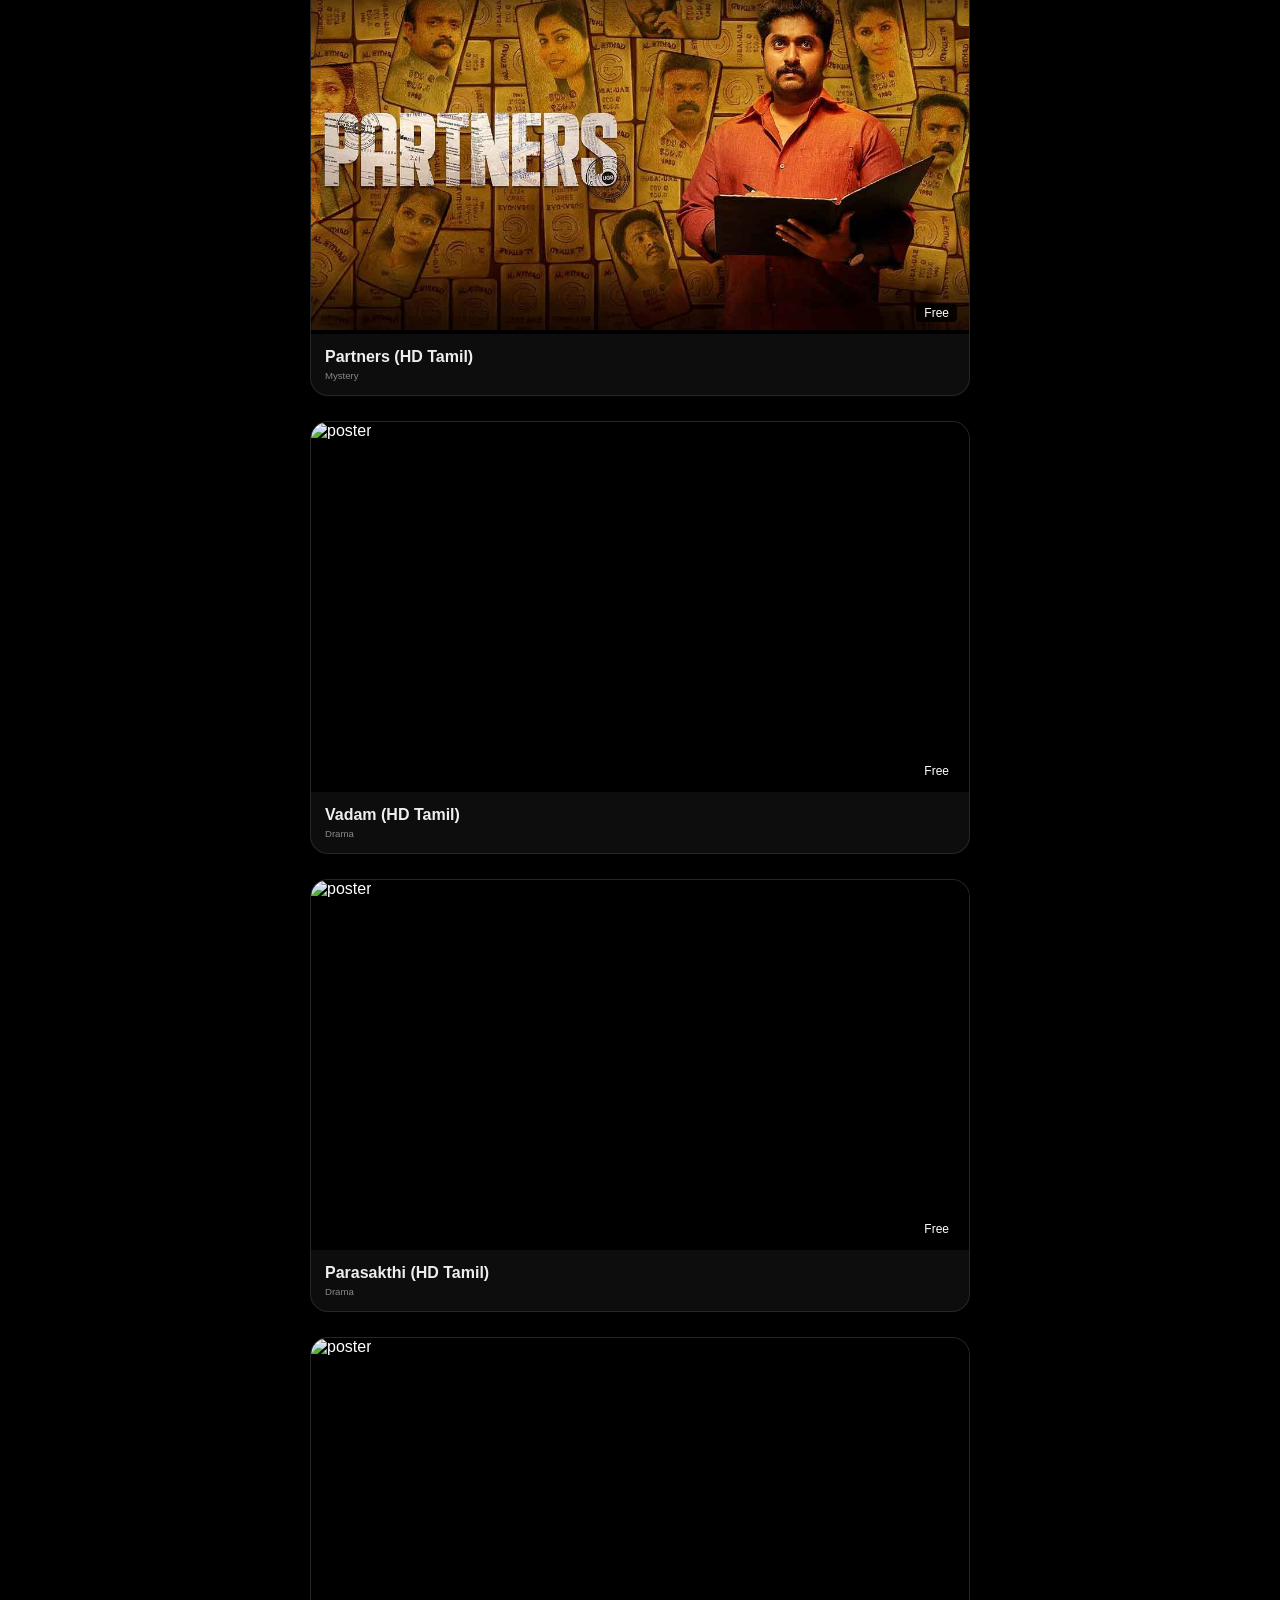
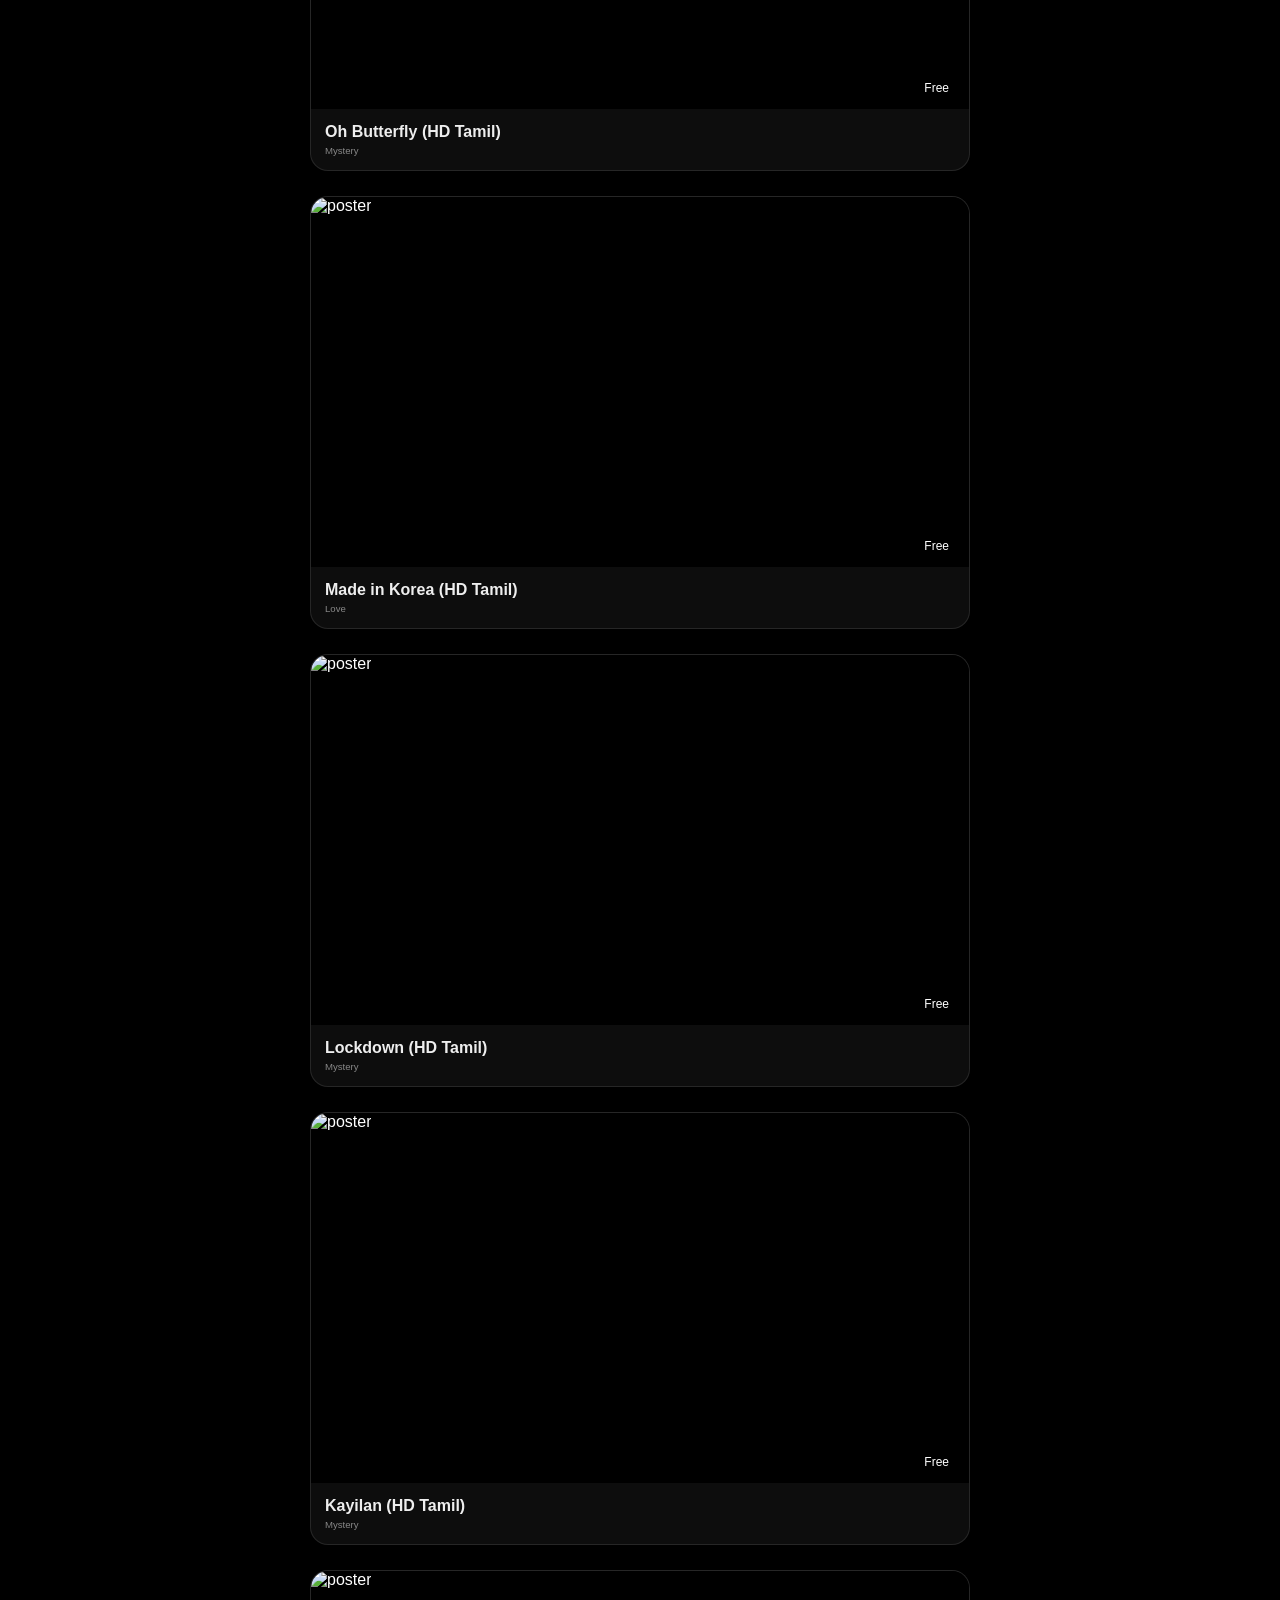
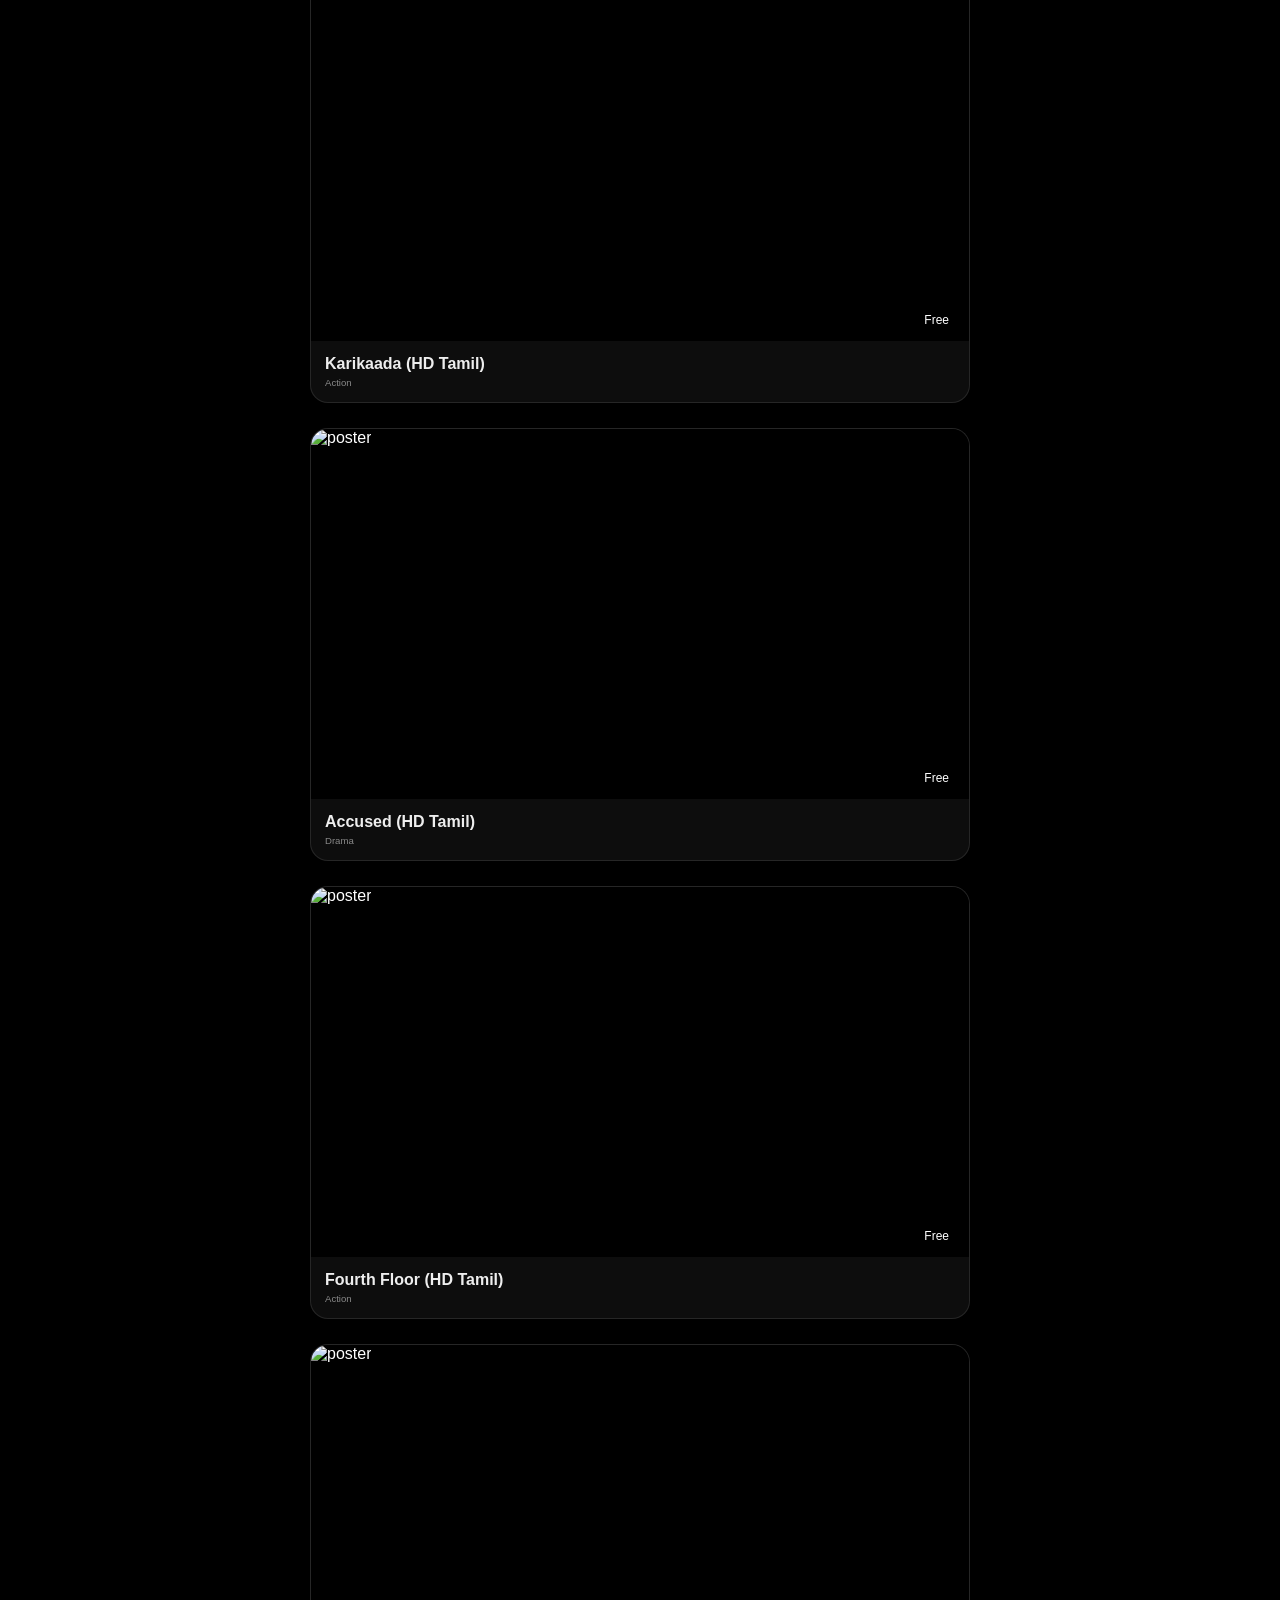
==== commit 981af4ea: "Add files via upload" ====
--- a/Leader-Hub.html
+++ b/Leader-Hub.html
@@ -366,14 +366,24 @@
         const videoData = [
             { id: 1, title: "Jana Nayagan (Non-Release)", category: "Action", poster: "https://leaderr1.neocities.org/Leader%20Hub%20Movie%20Poster%20/janaNa.jpg", src: "error.mp4" },
             
+             
+            { id: 2, category: "Action", title: "Karuppu (HD Tamil)", author: "Leader Hub", poster: "https://leaderr1.neocities.org/Leader%20Hub%20Movie%20Poster%20/Karuppu-cover--3e431ab0-13cb-11f1-8c32-a5338e06444d.jpg", src: "https://s34.cdnserver04.xyz/Moviesda.Mobi_-_Karuppu_2026_Original_720p_HD_(950_MB).mp4?stream=1" },
+            
+
+           { id: 71, category: "Action", title: "Blast (HD Tamil)", author: "Leader Hub", poster: "https://leaderr1.neocities.org/Leader%20Hub%20Movie%20Poster%20/17789139545623956.jpg", src: "https://s05.cdnserver01.xyz/Moviesda.Mobi_-_Blast_2026_Original_720p_HD_(950_MB).mp4?stream=1" },
+    
+      
+           { id: 72, category: "Drama", title: "Engal Thangam (HQ Tamil)", author: "Leader Hub", poster: "https://leaderr1.neocities.org/Leader%20Hub%20Movie%20Poster%20/enga-thang.jpg", src: "https://s03.cdnserver01.xyz/Engal_Thangam_2026_HQ_PreDVD_720p_HD_(950_MB).mp4?stream=1" },
+    
+               
+            { id: 73, category: "Drama", title: "Nooru saami (HQ Tamil)", author: "Leader Hub", poster: "https://leaderr1.neocities.org/Leader%20Hub%20Movie%20Poster%20/100samii.jpg", src: "https://s32.cdnserver04.xyz/Nooru_Sami_2026_HQ_PreDVD_720p_HD_(950_MB).mp4?stream=1" },
+
+
                  
-            { id: 2, category: "Love", title: "Love Insurance Kompany (HD Tamil)", author: "Leader Hub", poster: "LIK2.jpg", src: "https://s21.cdnserver03.xyz/Moviesda.Mobi_-_Love_Insurance_Kompany_2026_Original_720p_HD_(850_MB).mp4?stream=1" },                               
+           { id: 53, category: "Love", title: "Love Insurance Kompany (HD Tamil)", author: "Leader Hub", poster: "LIK2.jpg", src: "https://s21.cdnserver03.xyz/Moviesda.Mobi_-_Love_Insurance_Kompany_2026_Original_720p_HD_(850_MB).mp4?stream=1" },                               
                        
              
-            { id: 53, category: "Action", title: "Karuppu (HD Tamil)", author: "Leader Hub", poster: "https://leaderr1.neocities.org/Leader%20Hub%20Movie%20Poster%20/Karuppu-cover--3e431ab0-13cb-11f1-8c32-a5338e06444d.jpg", src: "https://s34.cdnserver04.xyz/Moviesda.Mobi_-_Karuppu_2026_Original_720p_HD_(950_MB).mp4?stream=1" },
-
-      
-  
+          
            { id: 54, category: "Action", title: "Kattalan (HQ Tamil)", author: "Leader Hub", poster: "https://leaderr1.neocities.org/Leader%20Hub%20Movie%20Poster%20/kattalan.jpg", src: "https://s34.cdnserver04.xyz/Kattalan_2026_HQ_PreDVD_720p_HD_(950_MB).mp4?stream=1" },                               
                        
              
@@ -396,12 +406,14 @@
                
             { id: 61, category: "Action", title: "The Rise of Ashoka (HD Tamil)", author: "Leader Hub", poster: "https://leaderr1.neocities.org/Leader%20Hub%20Movie%20Poster%20/theRisAka.jpg", src: "https://s15.cdnserver02.xyz/Moviesda.Mobi_-_The_Rise_of_Ashoka_2026_Original_720p_HD_(800_MB).mp4?stream=1" },
             
-           
+          
     
             { id: 62, category: "Love", title: "Red Label (HD Tamil)", author: "Leader Hub", poster: "https://leaderr1.neocities.org/Leader%20Hub%20Movie%20Poster%20/redlab.jpg", src: "https://s14.cdnserver02.xyz/Moviesda.Mobi_-_Red_Label_2026_Original_720p_HD_(950_MB).mp4?stream=1" },
               
-            { id: 63, category: "Action", title: "Blast (HQ Tamil)", author: "Leader Hub", poster: "https://leaderr1.neocities.org/Leader%20Hub%20Movie%20Poster%20/17789139545623956.jpg", src: "https://s05.cdnserver01.xyz/Blast_2026_HQ_PreDVD_720p_HD_(950_MB).mp4?stream=1" },
-            
+              
+           { id: 63, category: "Mystery", title: "Dridam (HD Tamil)", author: "Leader Hub", poster: "https://leaderr1.neocities.org/Leader%20Hub%20Movie%20Poster%20/dridam.jpg", src: "https://s03.cdnserver01.xyz/Dridam_2026_Original_720p_HD_(850_MB).mp4?stream=1" },                               
+                       
+                       
             { id: 64, category: "Action", title: "Leader (HD Tamil)", author: "Leader Hub", poster: "https://leaderr1.neocities.org/Leader%20Hub%20Movie%20Poster%20/learr.jpg", src: "https://s31.cdnserver04.xyz/Moviesda.Mobi_-_Leader_2026_Original_720p_HD_(800_MB).mp4?stream=1" },
                           
              { id: 65, category: "Mystery", title: "Arivaan (HD Tamil)", author: "Leader Hub", poster: "https://leaderr1.neocities.org/Leader%20Hub%20Movie%20Poster%20/arivaa.jpg", src: "https://s22.cdnserver03.xyz/Moviesda.Mobi_-_Arivaan_2026_Original_720p_HD_(950_MB).mp4?stream=1" },
@@ -417,7 +429,10 @@
             
             { id: 69, category: "Comedy", title: "Athiradi (HD Tamil)", author: "Leader Hub", poster: "https://leaderr1.neocities.org/Leader%20Hub%20Movie%20Poster%20/atddi.jpg", src: "https://s15.cdnserver02.xyz/Athiradi_2026_Original_720p_HD_(950_MB).mp4?stream=1" },
                 
-                   
+                      
+            { id: 70, category: "Love", title: "Love Insurance Kompany (HD Tamil)", author: "Leader Hub", poster: "LIK2.jpg", src: "https://s21.cdnserver03.xyz/Moviesda.Mobi_-_Love_Insurance_Kompany_2026_Original_720p_HD_(850_MB).mp4?stream=1" },                               
+                       
+                               
                      
             { id: 3, category: "Love", title: "Kadhal Reset Repeat (HD Tamil)", author: "Leader Hub", poster: "KRR.jpg", src: "https://s02.cdnserver01.xyz/Moviesda.Mobi_-_Kadhal_Reset_Repeat_2026_Original_720p_HD_(800_MB).mp4?stream=1" },
     
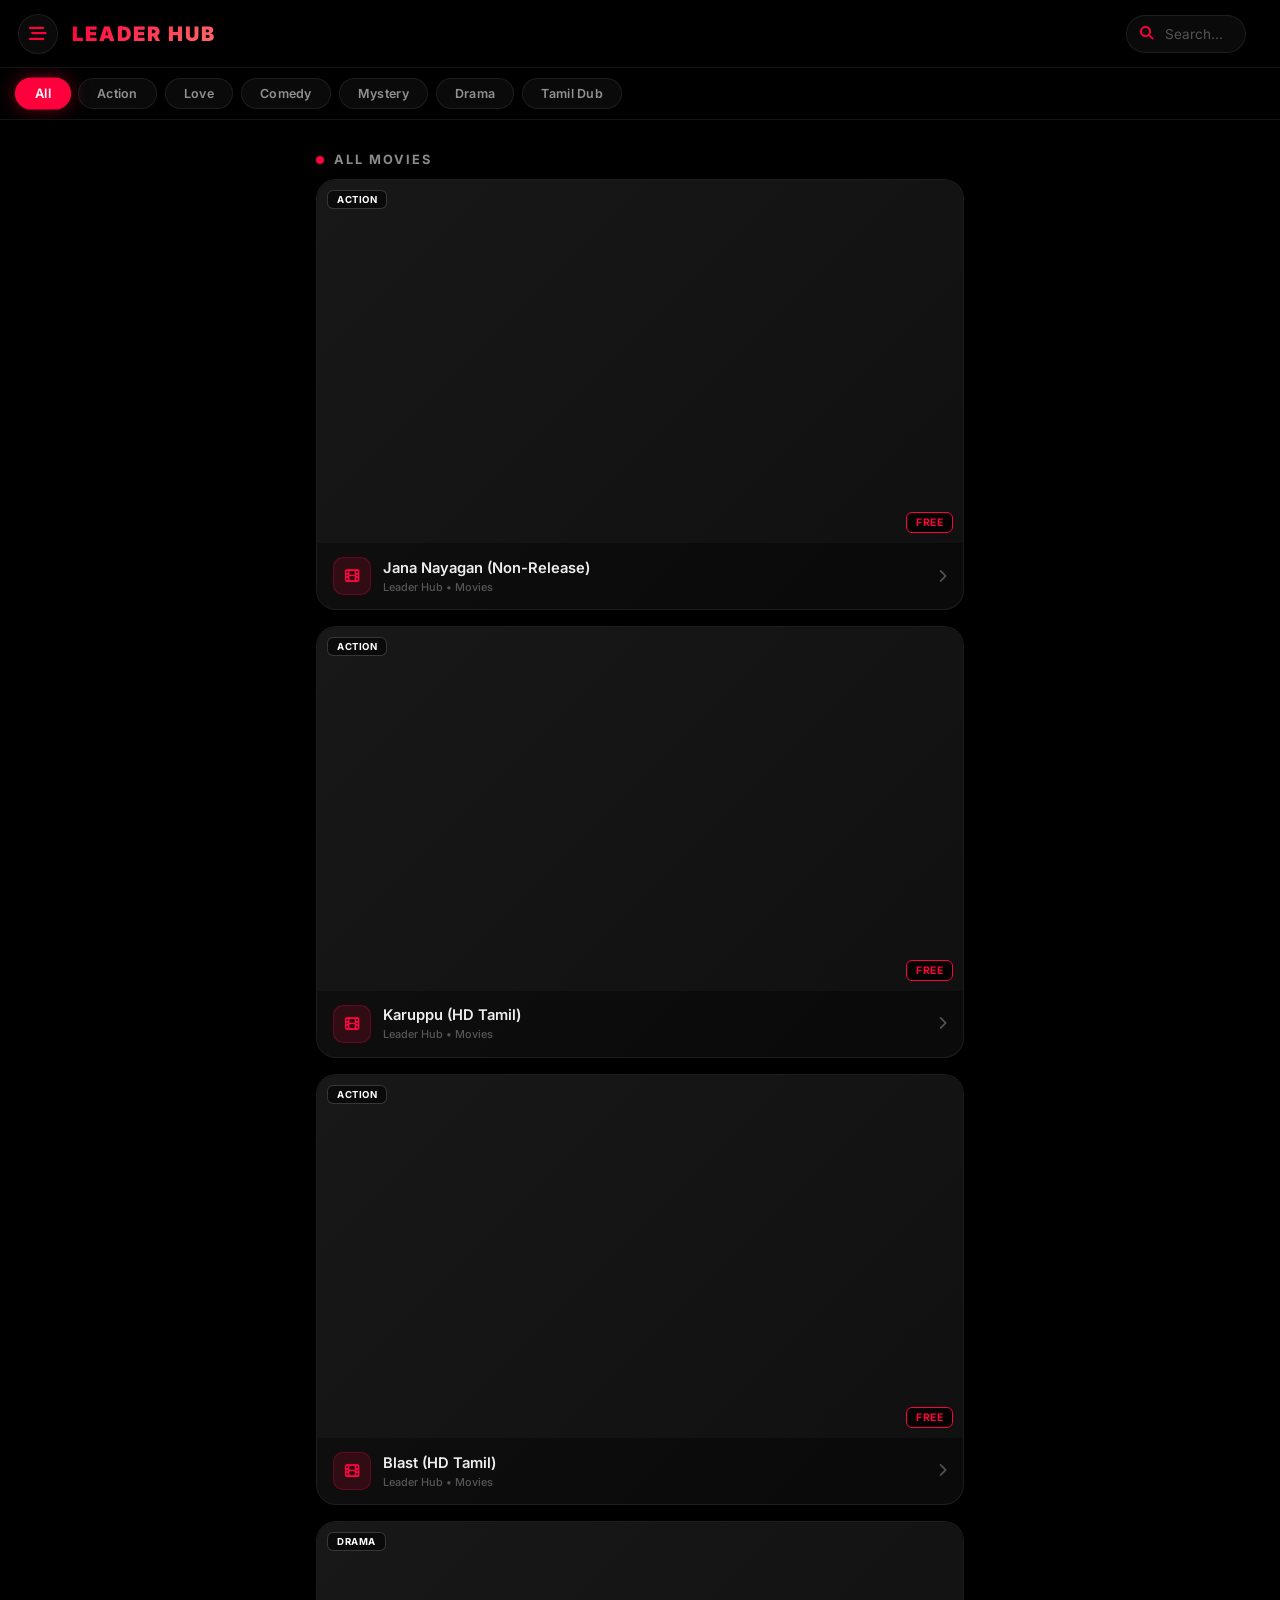
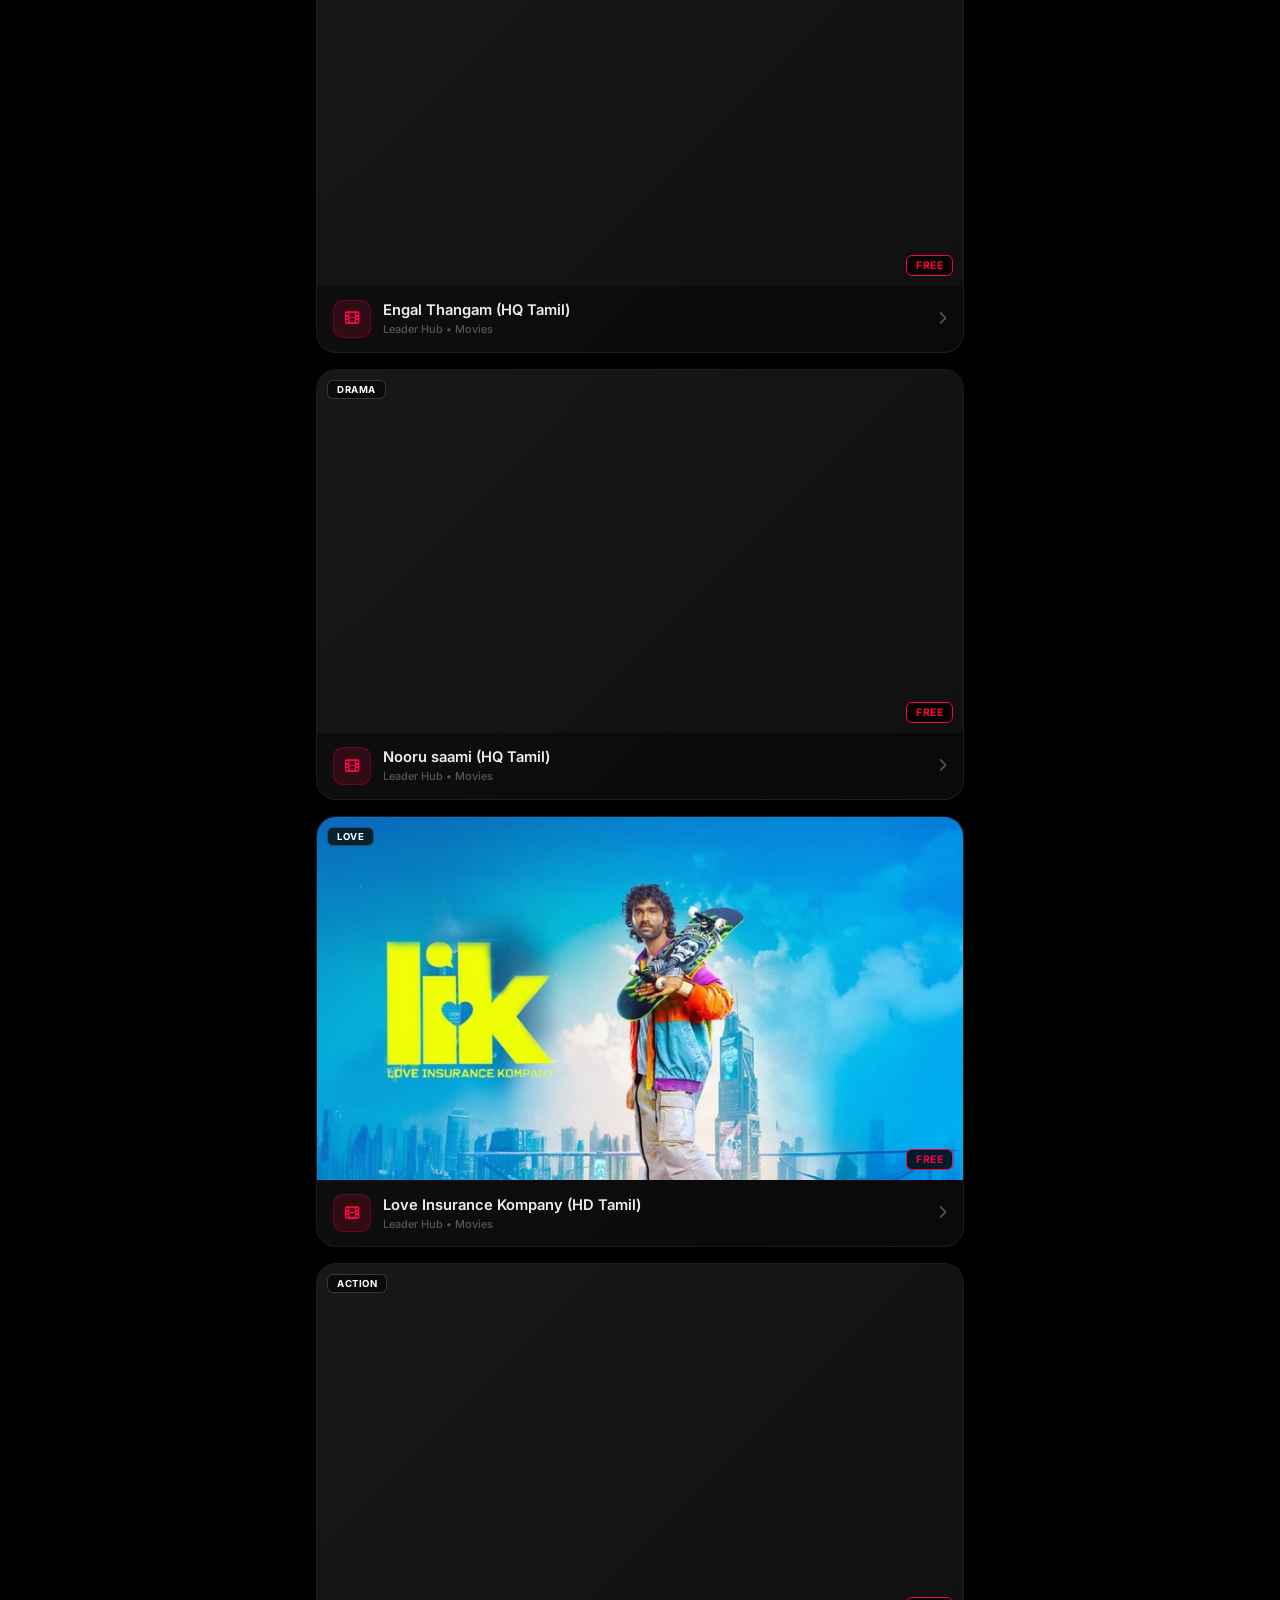
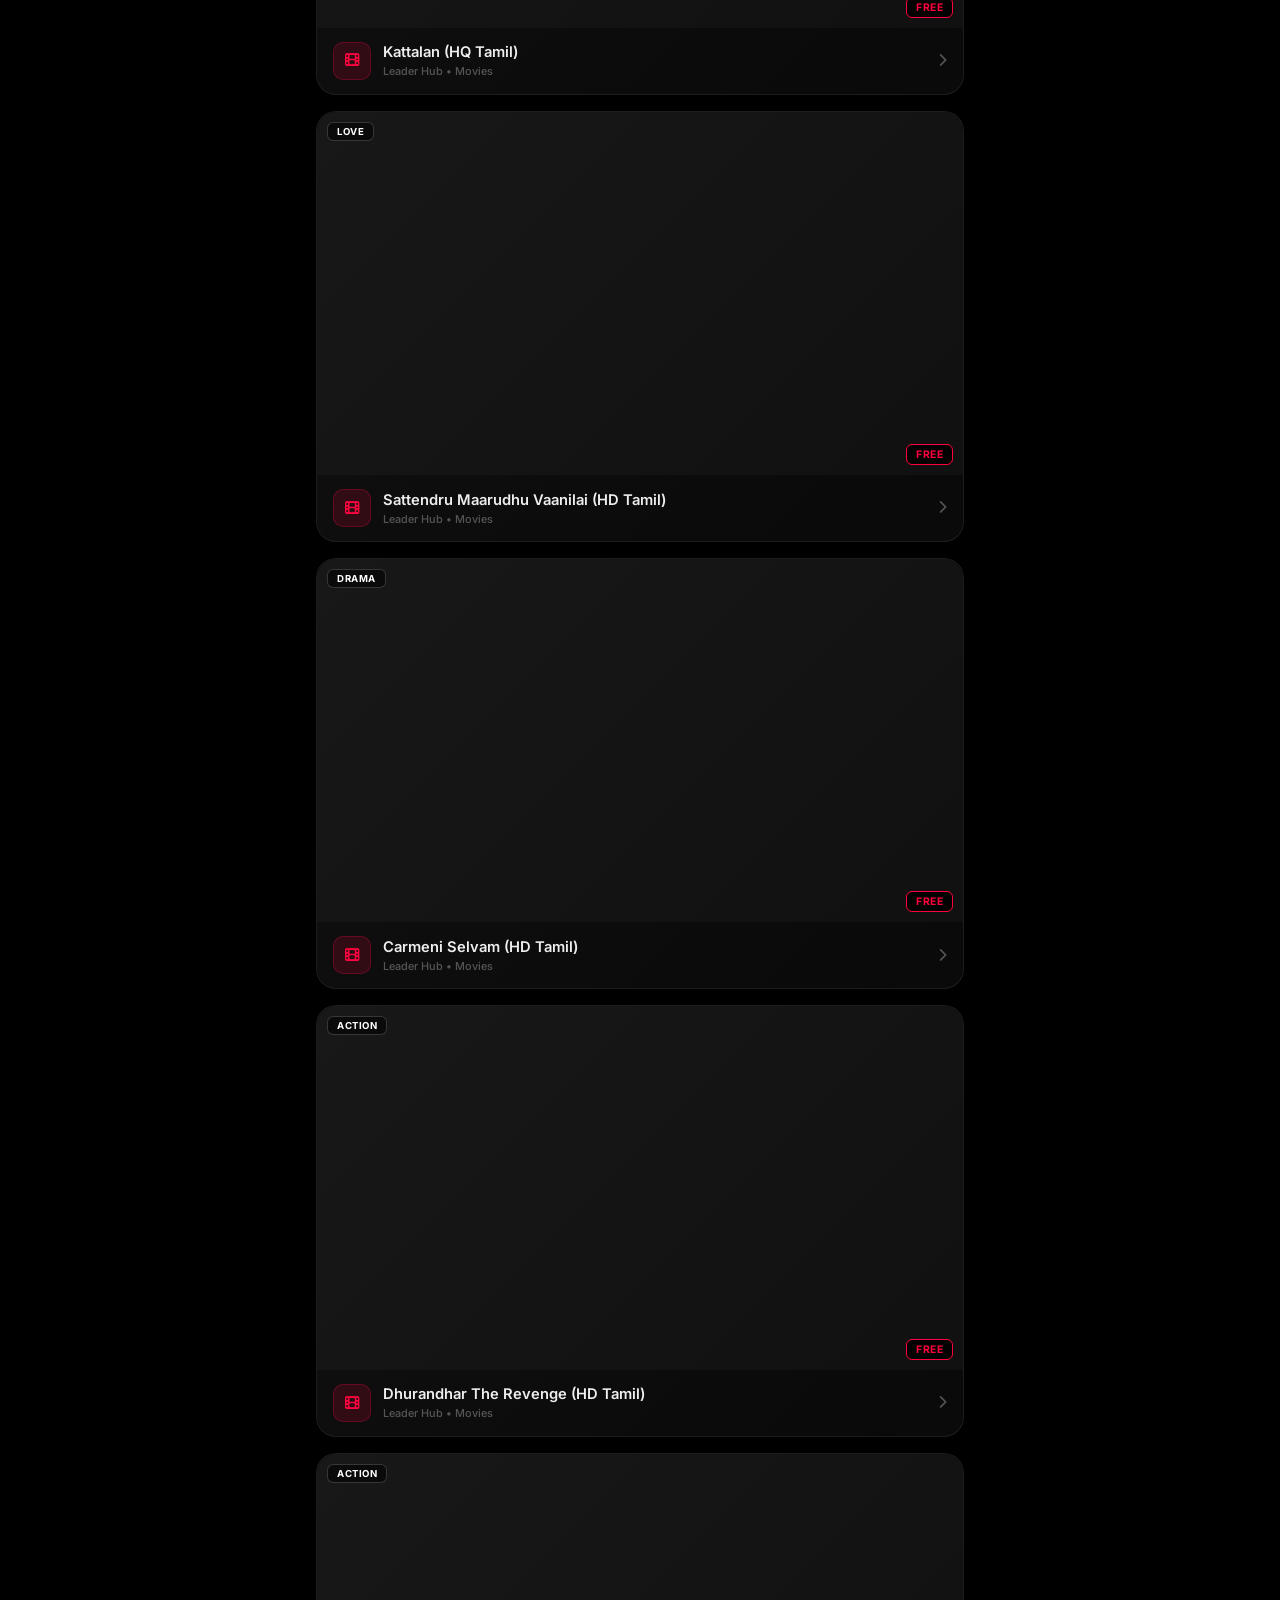
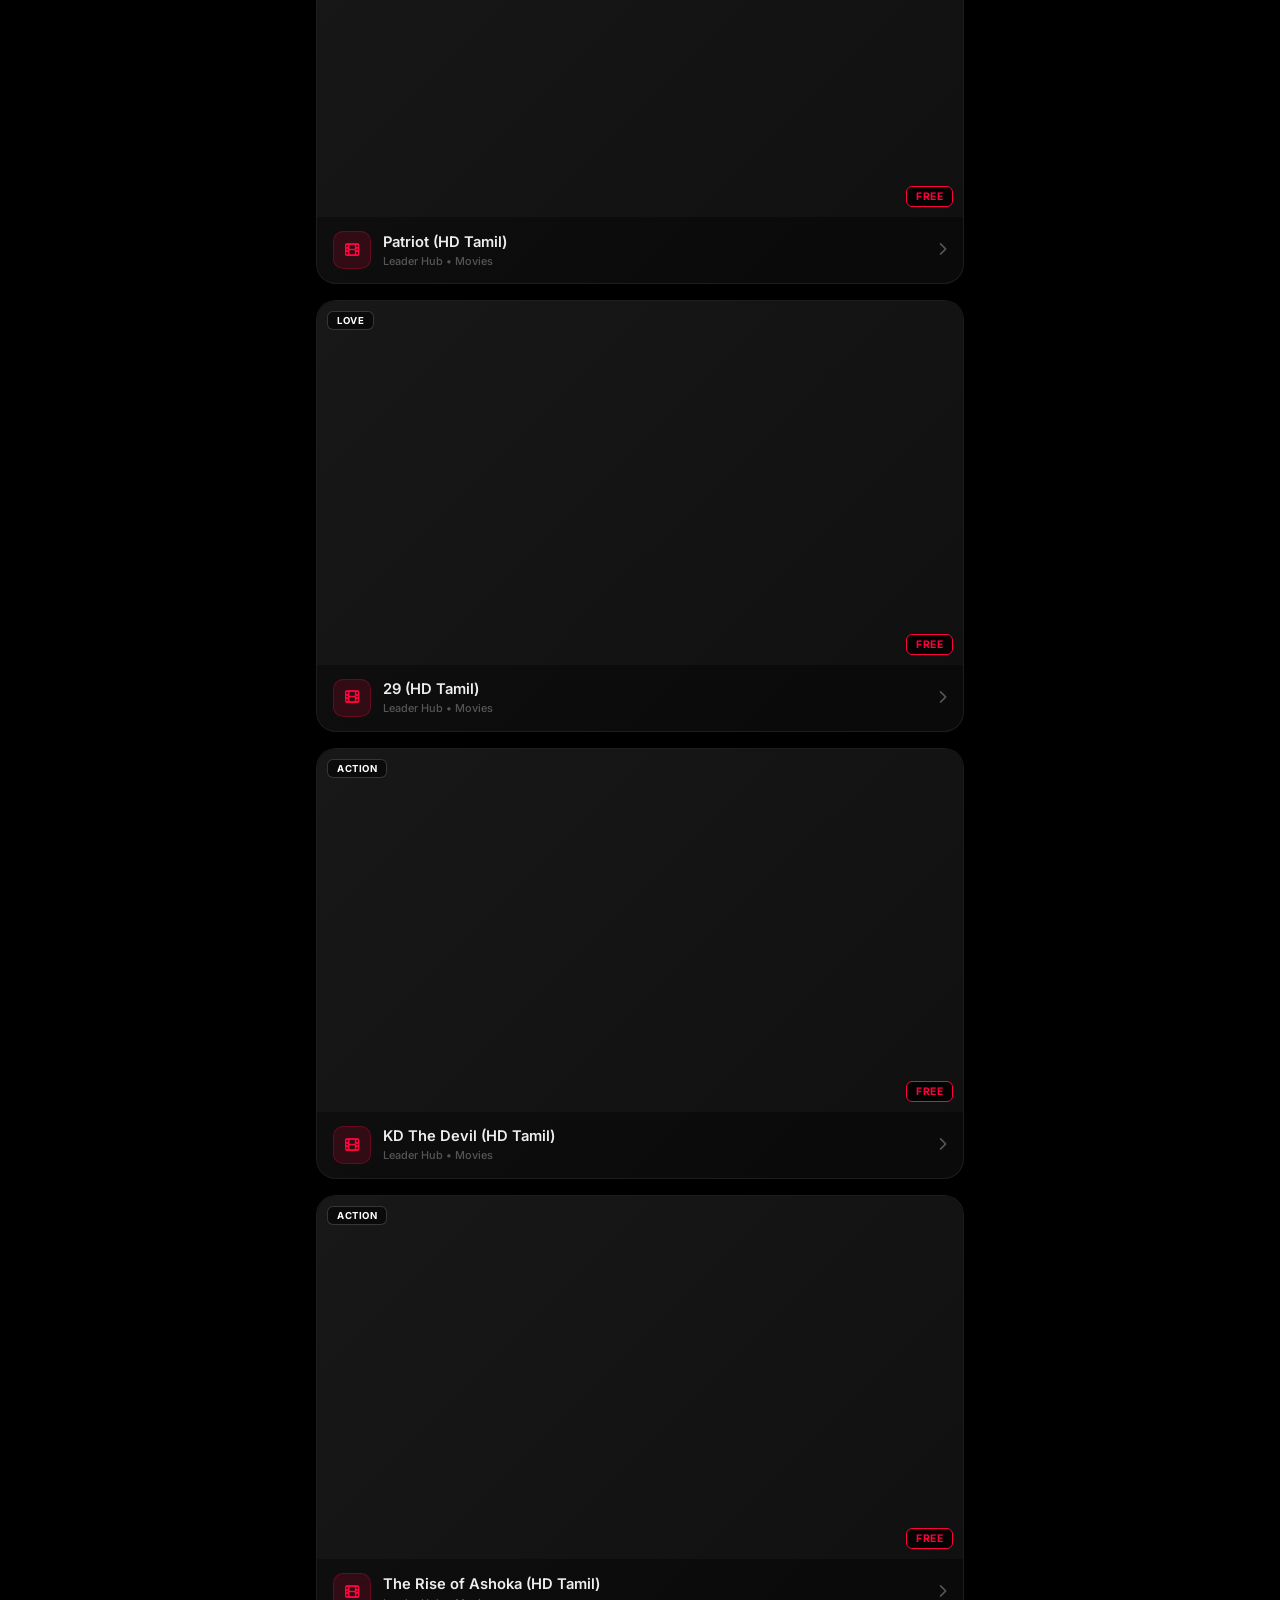
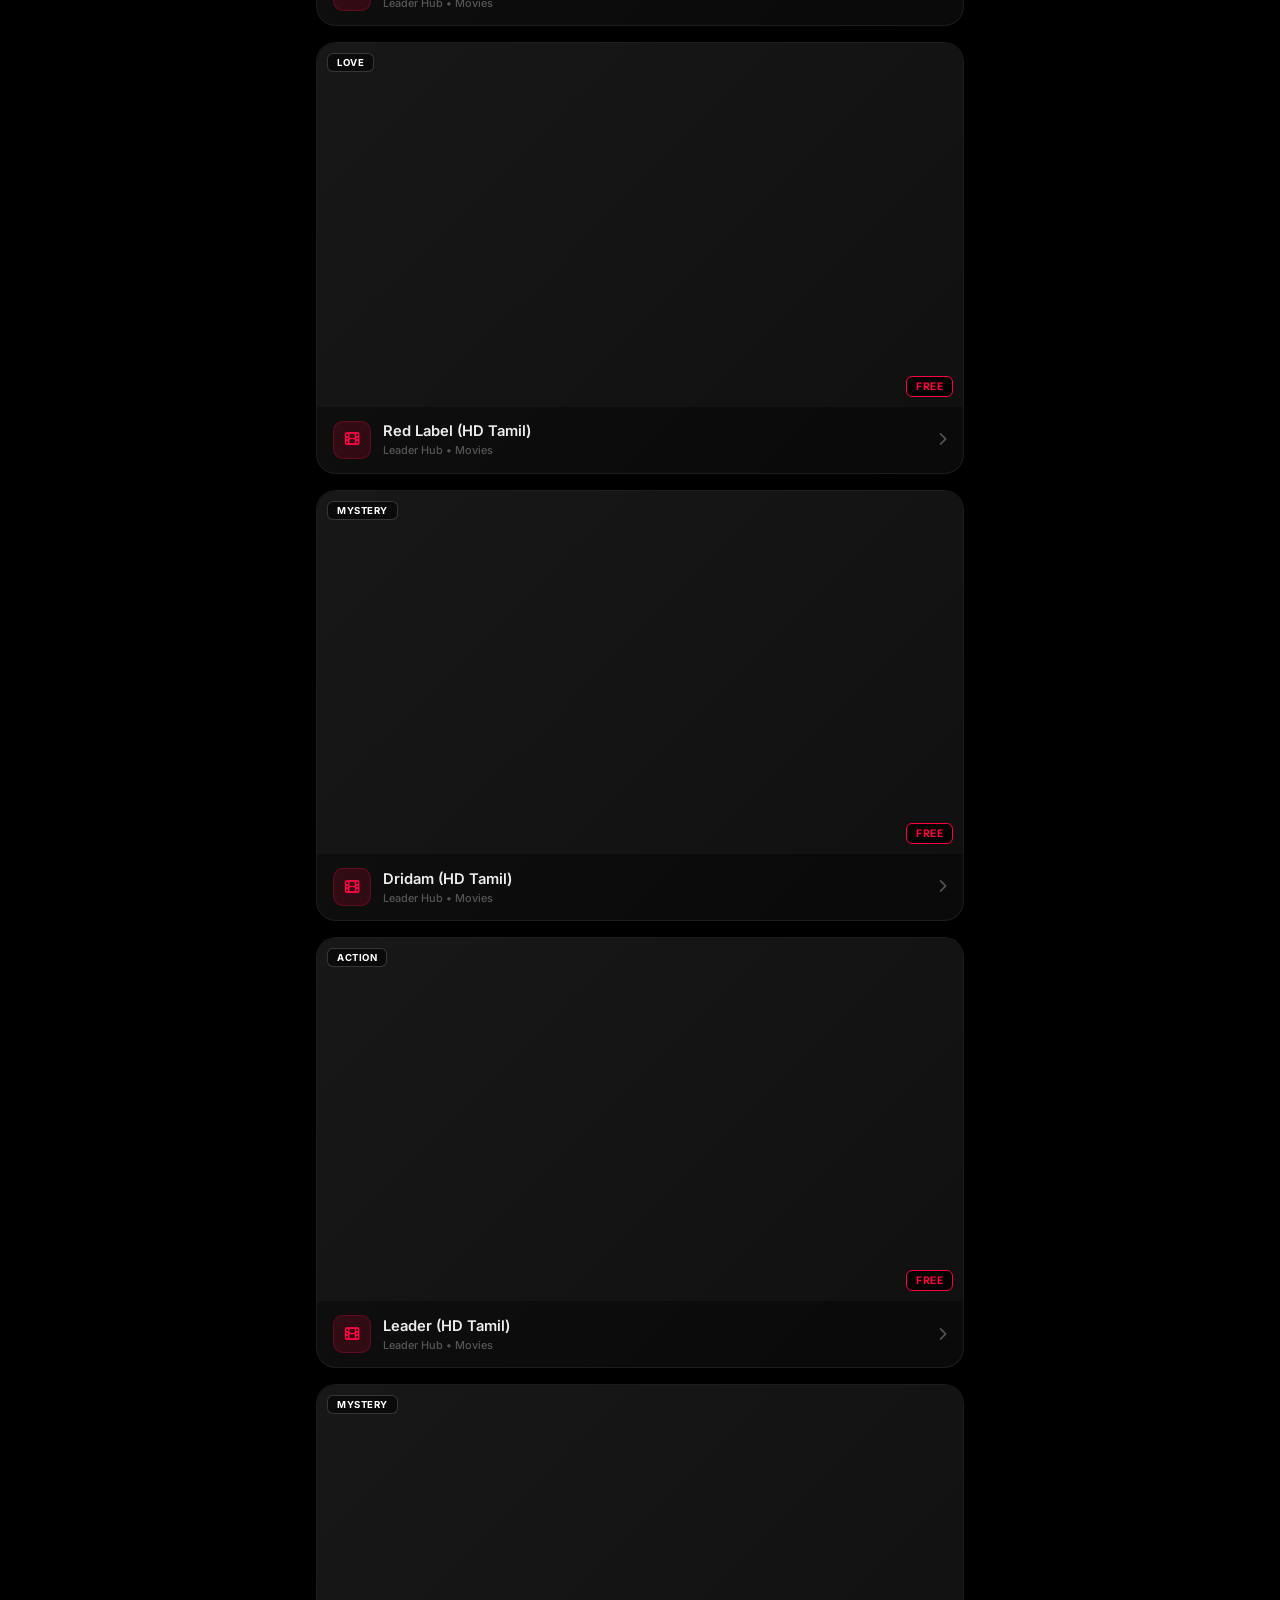
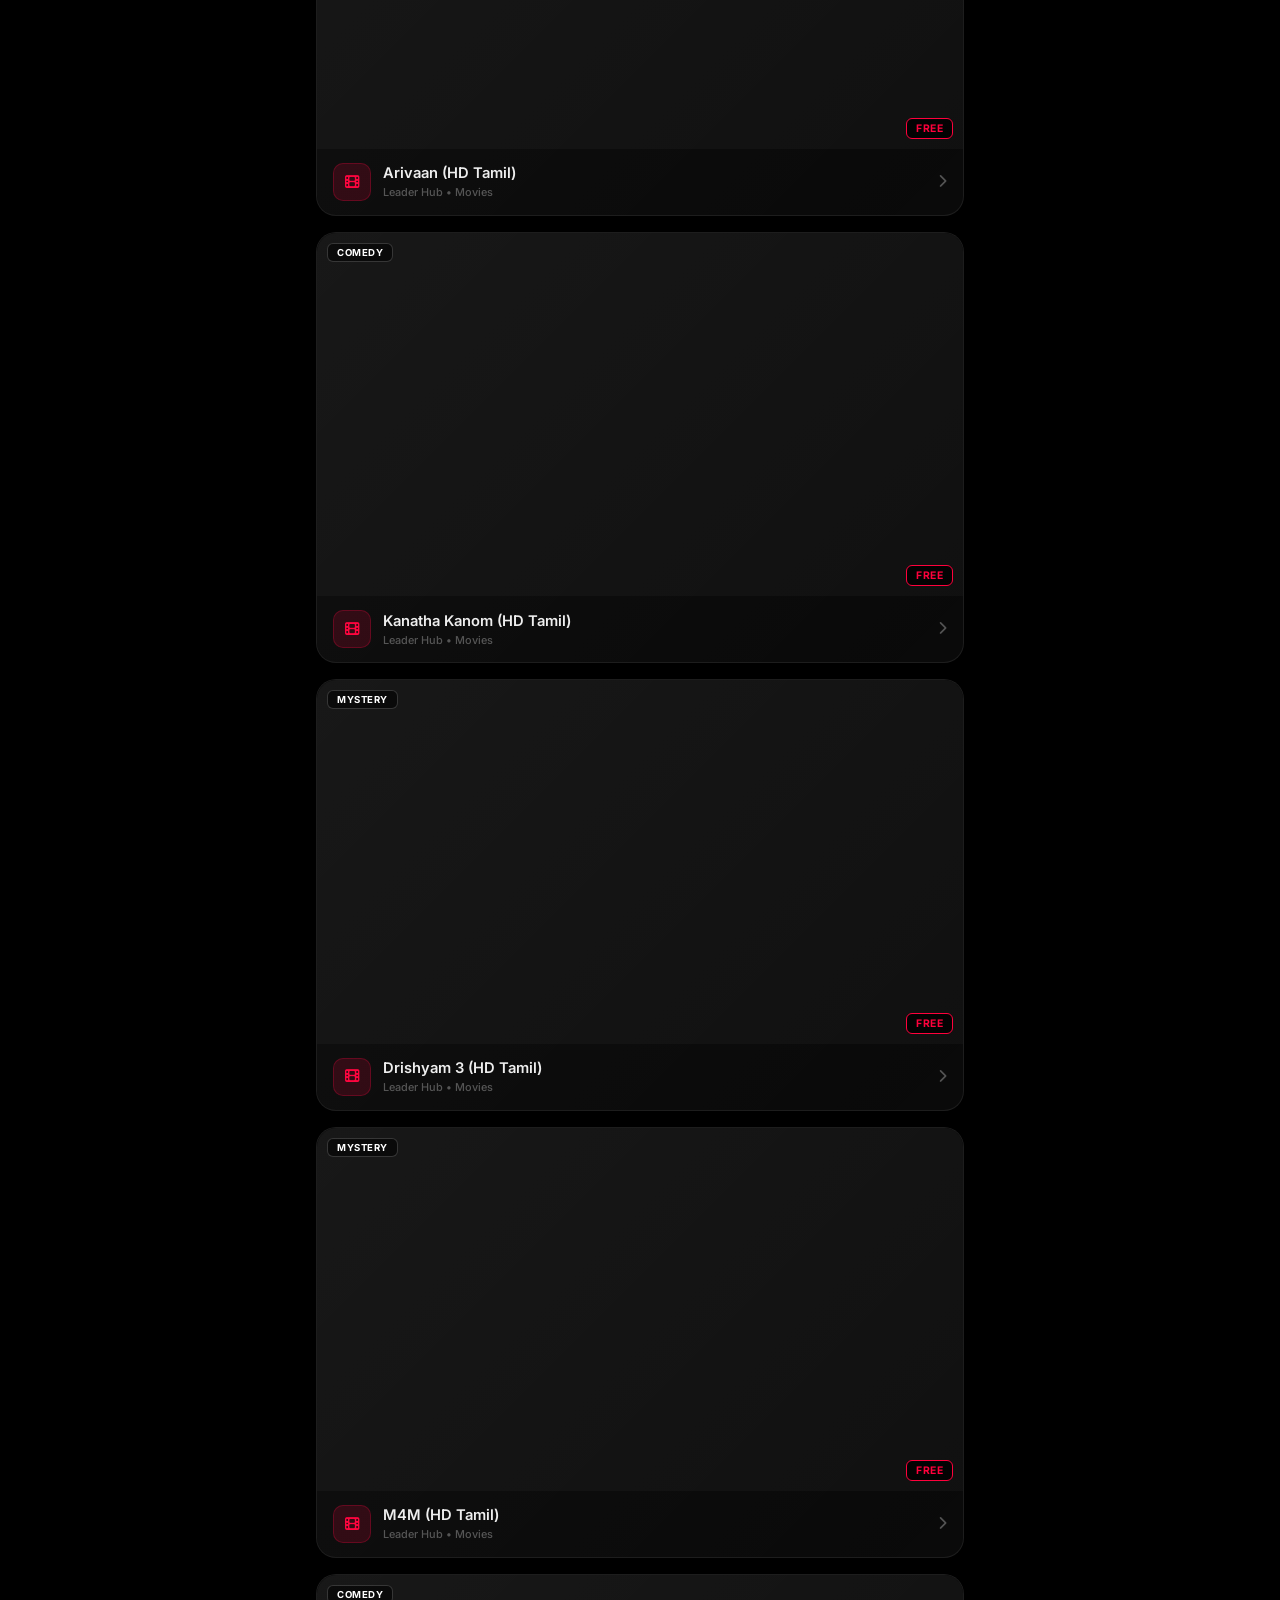
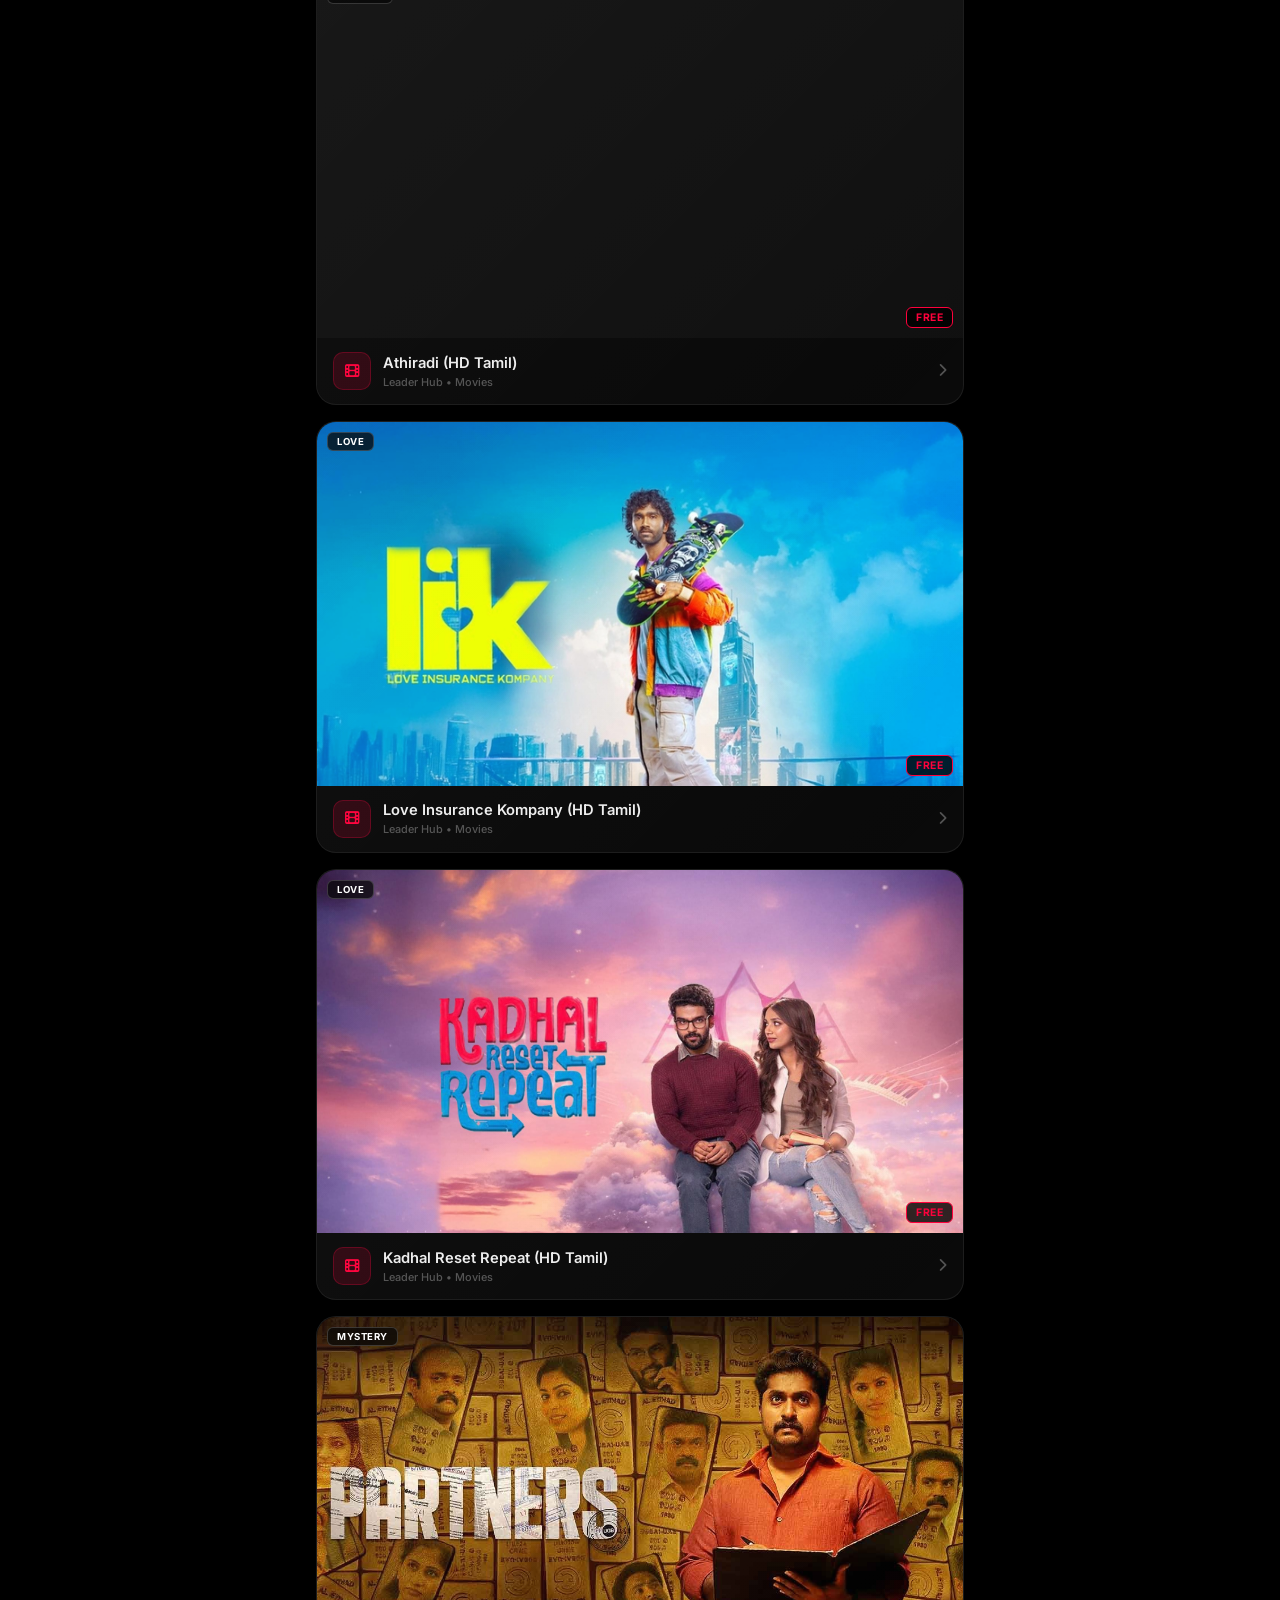
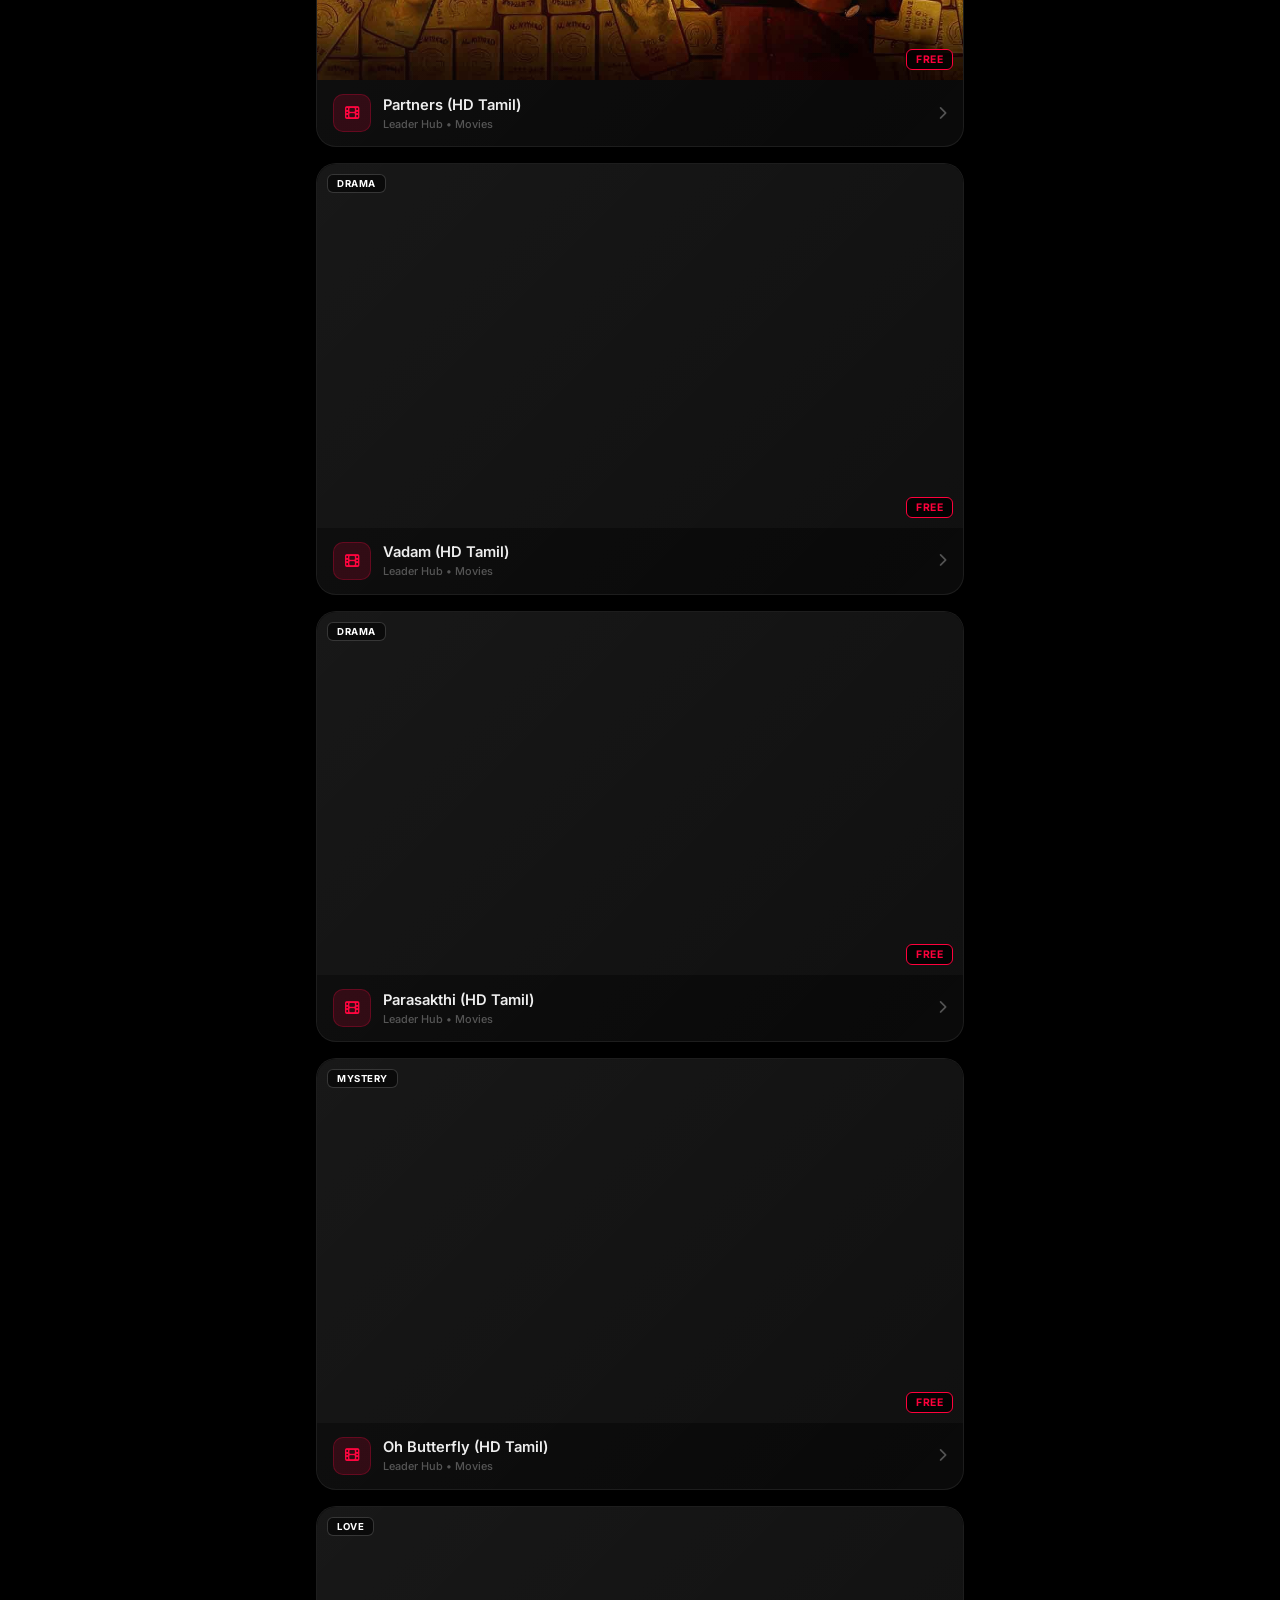
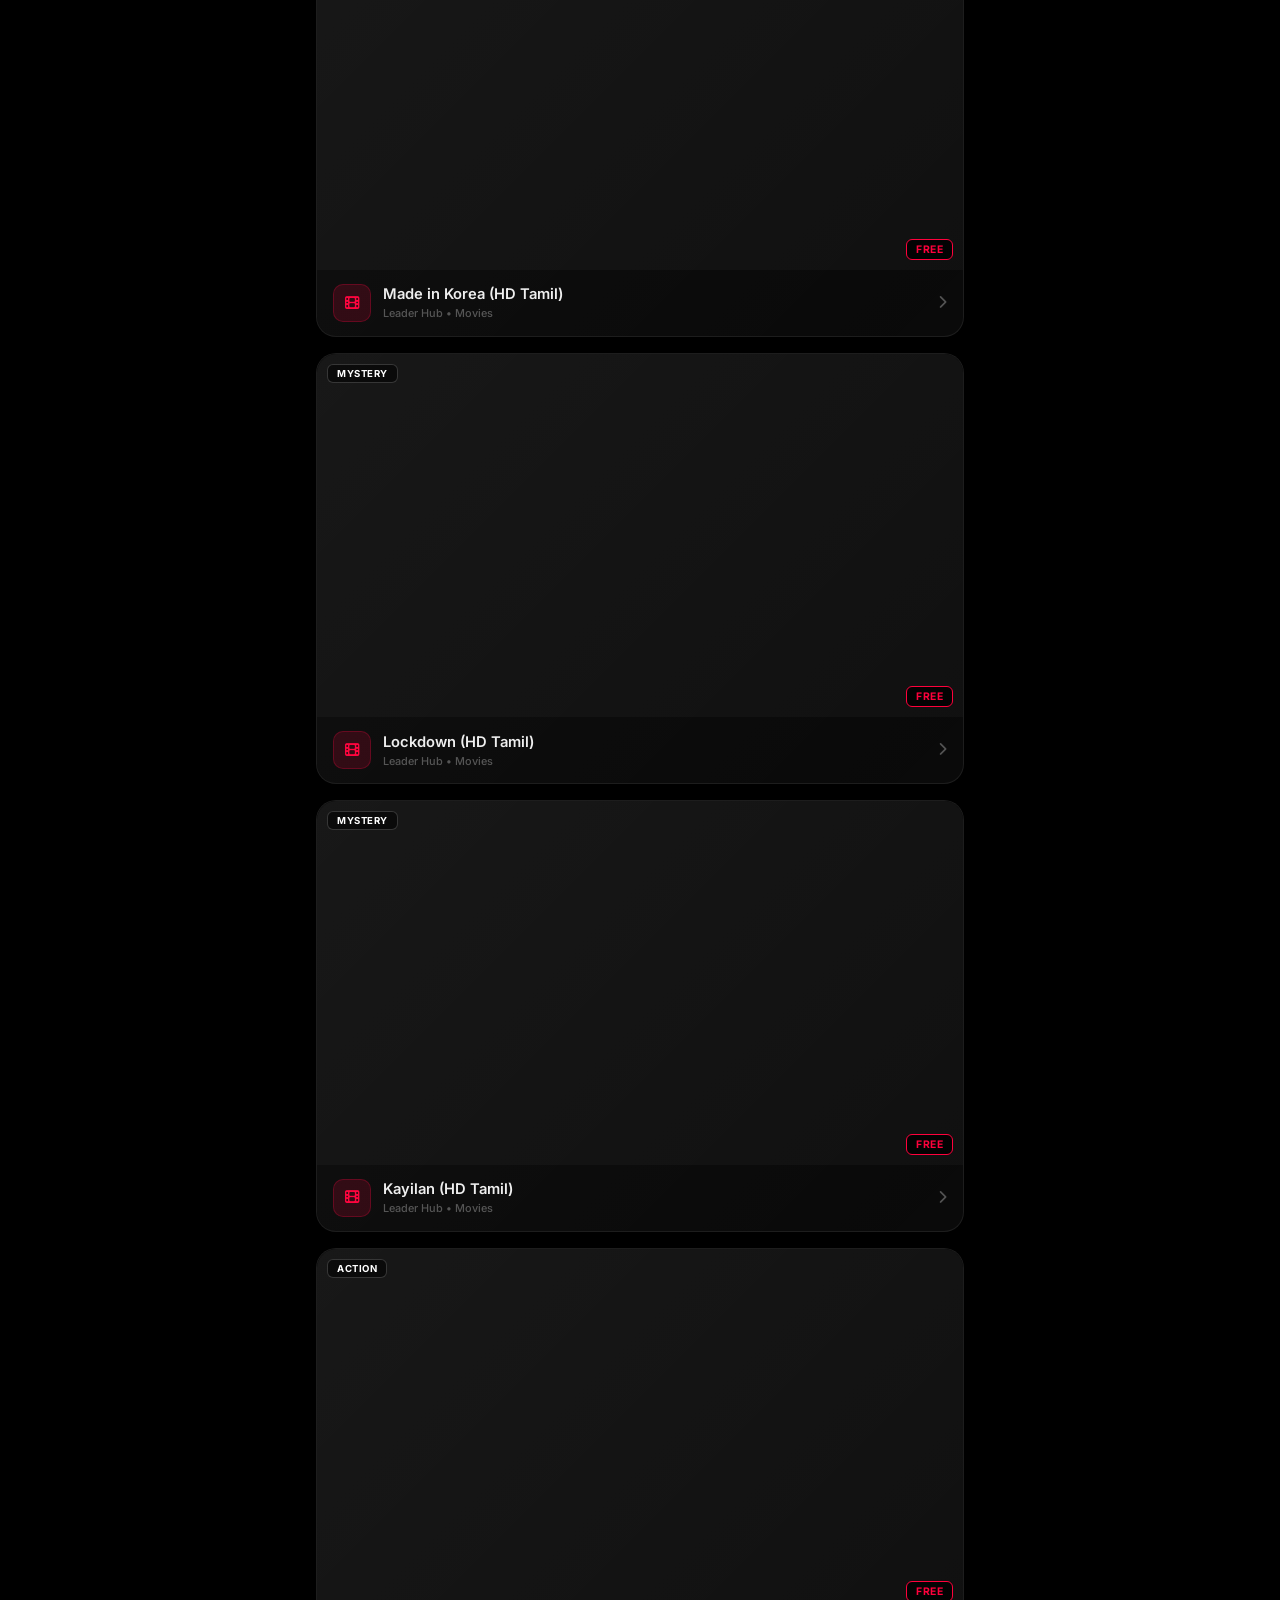
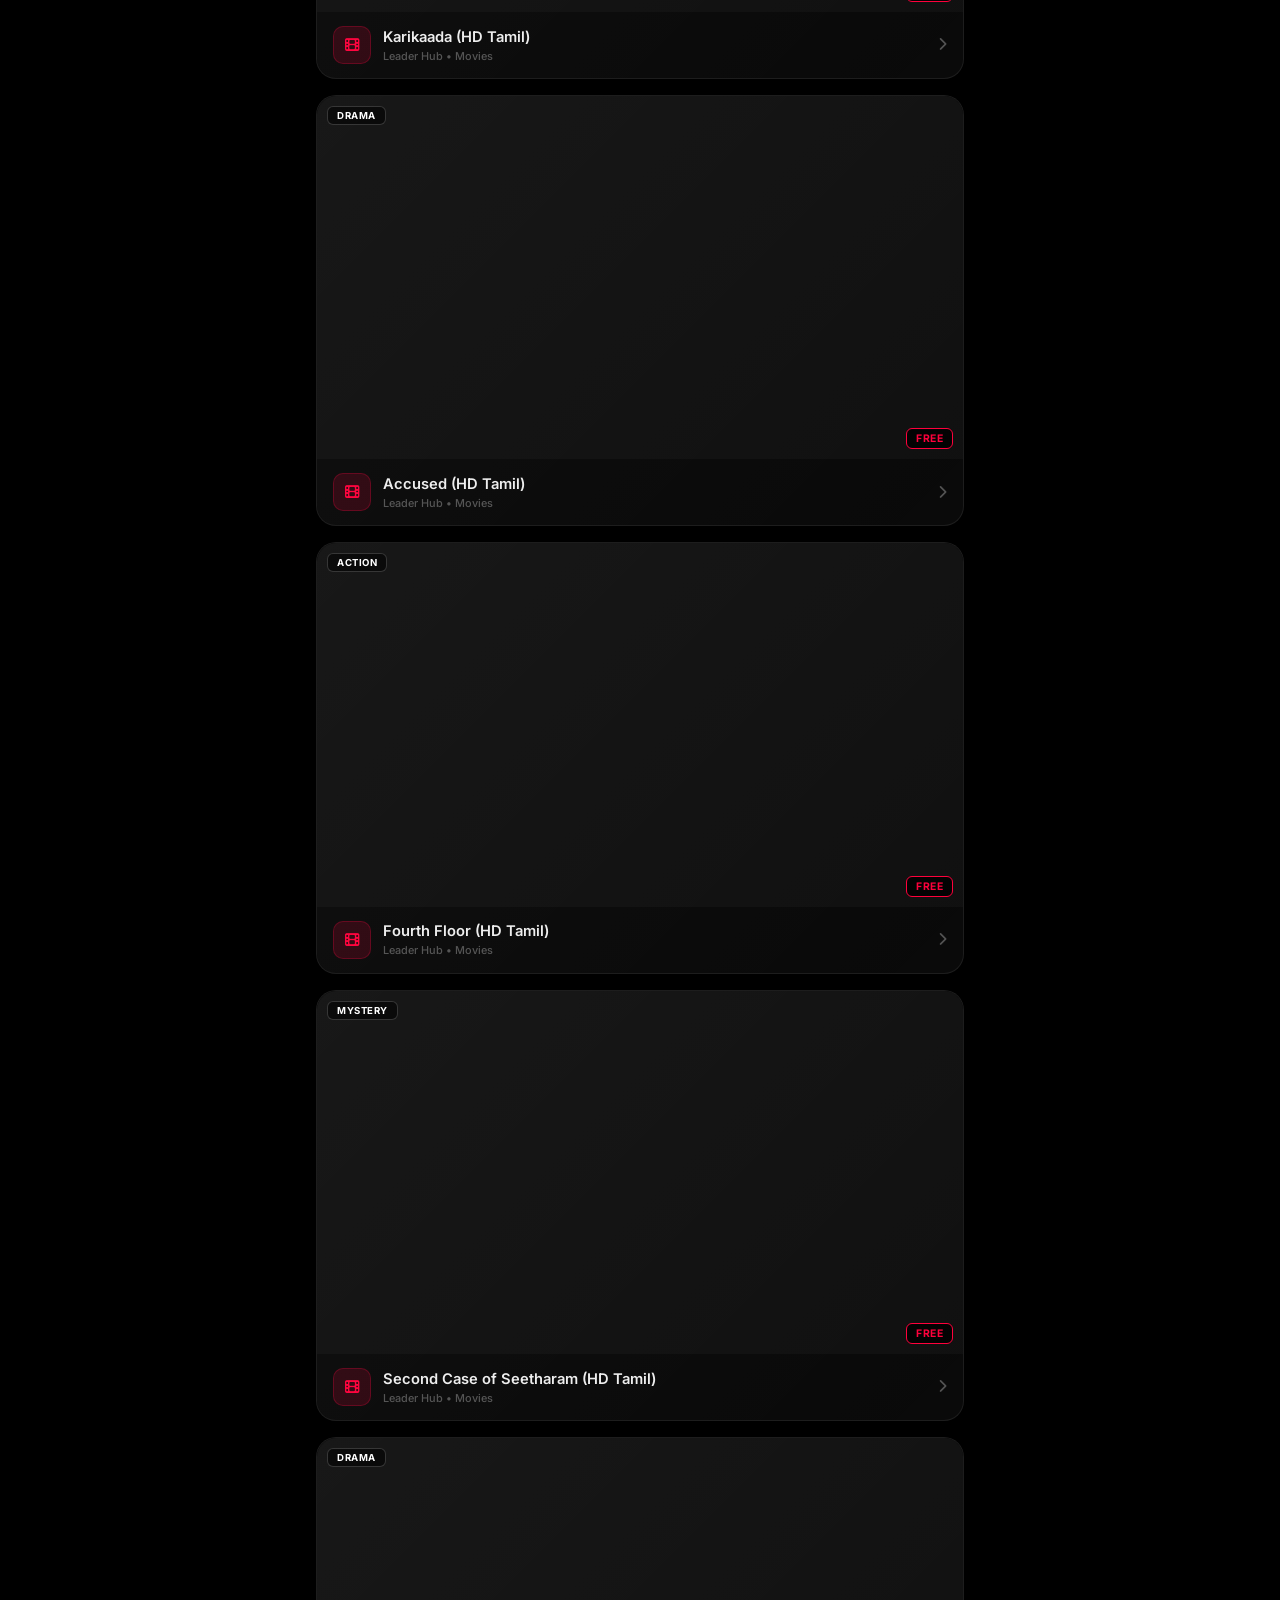
==== commit fd764a97: "Add files via upload" ====
--- a/Leader-Hub.html
+++ b/Leader-Hub.html
@@ -4,173 +4,879 @@
     <meta charset="UTF-8">
     <meta name="viewport" content="width=device-width, initial-scale=1.0">
     <title>Leader Hub | Tamil Movies Free 2026</title>
+    <link rel="preconnect" href="https://fonts.googleapis.com">
+    <link href="https://fonts.googleapis.com/css2?family=Inter:wght@300;400;500;600;700;800;900&display=swap" rel="stylesheet">
     <link rel="stylesheet" href="https://cdnjs.cloudflare.com/ajax/libs/font-awesome/6.4.0/css/all.min.css">
     <style>
         :root {
-            --neon-red: #ff003c;
-            --bg-black: #000000;
-            
-              --neon-blue: #FF7800;
-              
-
-            --glass-bg: rgba(255, 255, 255, 0.05);
-            --glass-border: rgba(255, 255, 255, 0.1);
-        }
-
-        * { margin: 0; padding: 0; box-sizing: border-box; font-family: 'Poppins', sans-serif; -webkit-tap-highlight-color: transparent; }
-        body { background-color: var(--bg-black); color: white; overflow-x: hidden; min-height: 100vh; }
-
-        /* --- Animations --- */
-        @keyframes fadeIn { from { opacity: 0; transform: translateY(15px); } to { opacity: 1; transform: translateY(0); } }
-        @keyframes glow { 0%, 100% { box-shadow: 0 0 5px var(--neon-red); } 50% { box-shadow: 0 0 20px var(--neon-red); } }
-
-        /* --- Header --- */
-        header { 
-            position: fixed; top: 0; width: 100%; height: 70px; 
-            background: rgba(0, 0, 0, 0.85); backdrop-filter: blur(20px);
-            display: flex; align-items: center; justify-content: space-between;
-            padding: 0 20px; z-index: 1000; border-bottom: 1px solid var(--glass-border);
-        }
-        .logo-area { display: flex; align-items: center; gap: 15px; }
-        .logo-area h1 { font-size: 1.4rem; font-weight: 800; color: var(--neon-rd); text-shadow: 0 0 10px var(--neon-rd); letter-spacing: 1px; }
+            --red: #ff003c;
+            --red-glow: rgba(255, 0, 60, 0.4);
+            --red-soft: rgba(255, 0, 60, 0.15);
+            --orange: #FF7800;
+            --bg: #000000;
+            --bg2: #0a0a0a;
+            --bg3: #111111;
+            --glass: rgba(255, 255, 255, 0.04);
+            --glass-hover: rgba(255, 255, 255, 0.08);
+            --glass-border: rgba(255, 255, 255, 0.08);
+            --glass-border-bright: rgba(255, 255, 255, 0.18);
+            --text: #ffffff;
+            --text-soft: rgba(255,255,255,0.55);
+            --text-muted: rgba(255,255,255,0.3);
+            --radius: 20px;
+            --radius-sm: 12px;
+            --ease: cubic-bezier(0.4, 0, 0.2, 1);
+        }
+
+        * { margin: 0; padding: 0; box-sizing: border-box; -webkit-tap-highlight-color: transparent; }
+        html { scroll-behavior: smooth; }
+
+        body {
+            background: var(--bg);
+            color: var(--text);
+            font-family: 'Inter', sans-serif;
+            overflow-x: hidden;
+            min-height: 100vh;
+        }
+
+        /* ======= SCROLLBAR ======= */
+        ::-webkit-scrollbar { width: 4px; }
+        ::-webkit-scrollbar-track { background: transparent; }
+        ::-webkit-scrollbar-thumb { background: var(--red); border-radius: 4px; }
+
+        /* ======= ANIMATIONS ======= */
+        @keyframes fadeUp {
+            from { opacity: 0; transform: translateY(24px); }
+            to { opacity: 1; transform: translateY(0); }
+        }
+        @keyframes fadeIn {
+            from { opacity: 0; }
+            to { opacity: 1; }
+        }
+        @keyframes slideInLeft {
+            from { opacity: 0; transform: translateX(-30px); }
+            to { opacity: 1; transform: translateX(0); }
+        }
+        @keyframes pulseGlow {
+            0%, 100% { box-shadow: 0 0 8px var(--red-glow); }
+            50% { box-shadow: 0 0 25px var(--red-glow), 0 0 50px rgba(255,0,60,0.2); }
+        }
+        @keyframes shimmer {
+            0% { background-position: -200% center; }
+            100% { background-position: 200% center; }
+        }
+        @keyframes spin {
+            to { transform: rotate(360deg); }
+        }
+        @keyframes breathe {
+            0%, 100% { opacity: 0.6; transform: scale(1); }
+            50% { opacity: 1; transform: scale(1.02); }
+        }
+        @keyframes ripple {
+            0% { transform: scale(0); opacity: 0.6; }
+            100% { transform: scale(4); opacity: 0; }
+        }
+
+        /* ======= OVERLAY ======= */
+        .overlay {
+            display: none;
+            position: fixed;
+            inset: 0;
+            background: rgba(0,0,0,0.75);
+            z-index: 1500;
+            backdrop-filter: blur(12px);
+            -webkit-backdrop-filter: blur(12px);
+            animation: fadeIn 0.3s var(--ease);
+        }
+        .overlay.active { display: block; }
+
+        /* ======= HEADER ======= */
+        header {
+            position: fixed;
+            top: 0;
+            width: 100%;
+            height: 68px;
+            background: rgba(0, 0, 0, 0.7);
+            backdrop-filter: blur(30px) saturate(180%);
+            -webkit-backdrop-filter: blur(30px) saturate(180%);
+            border-bottom: 1px solid var(--glass-border);
+            display: flex;
+            align-items: center;
+            justify-content: space-between;
+            padding: 0 18px;
+            z-index: 1000;
+        }
+
+        .logo-wrap {
+            display: flex;
+            align-items: center;
+            gap: 14px;
+        }
+
+        .menu-btn {
+            width: 40px;
+            height: 40px;
+            display: flex;
+            align-items: center;
+            justify-content: center;
+            border-radius: 50%;
+            background: var(--glass);
+            border: 1px solid var(--glass-border);
+            cursor: pointer;
+            color: var(--red);
+            font-size: 1.1rem;
+            transition: all 0.3s var(--ease);
+            position: relative;
+            overflow: hidden;
+        }
+        .menu-btn:hover {
+            background: var(--red-soft);
+            border-color: var(--red);
+            transform: scale(1.08);
+        }
+        .menu-btn:active { transform: scale(0.94); }
+
+        .logo-text {
+            font-size: 1.25rem;
+            font-weight: 900;
+            letter-spacing: 2px;
+            background: linear-gradient(135deg, #ff003c, #ff6b6b);
+            -webkit-background-clip: text;
+            -webkit-text-fill-color: transparent;
+            background-clip: text;
+        }
+
+        .search-wrap {
+            flex: 1;
+            max-width: 120px;
+            margin: 0 16px;
+            position: relative;
+        }
+        .search-wrap i {
+            position: absolute;
+            left: 14px;
+            top: 50%;
+            transform: translateY(-50%);
+            color: var(--red);
+            font-size: 0.85rem;
+            pointer-events: none;
+        }
+        .search-wrap input {
+            width: 100%;
+            background: var(--glass);
+            border: 1px solid var(--glass-border);
+            border-radius: 30px;
+            padding: 10px 16px 10px 38px;
+            color: var(--text);
+            font-size: 0.85rem;
+            font-family: 'Inter', sans-serif;
+            outline: none;
+            transition: all 0.3s var(--ease);
+        }
+        .search-wrap input::placeholder { color: var(--text-muted); }
+        .search-wrap input:focus {
+            border-color: rgba(255,0,60,0.5);
+            background: rgba(255,0,60,0.06);
+            box-shadow: 0 0 0 3px rgba(255,0,60,0.1);
+        }
+
+        /* ======= SIDEBAR ======= */
+        .sidebar {
+            position: fixed;
+            left: -310px;
+            top: 0;
+            width: 290px;
+            height: 100%;
+            background: rgba(8, 8, 8, 0.96);
+            backdrop-filter: blur(40px) saturate(200%);
+            -webkit-backdrop-filter: blur(40px) saturate(200%);
+            border-right: 1px solid var(--glass-border);
+            z-index: 2000;
+            transition: left 0.45s cubic-bezier(0.4, 0, 0.2, 1);
+            overflow-y: auto;
+            overflow-x: hidden;
+        }
+        .sidebar.active { left: 0; }
+
+        .sidebar-header {
+            padding: 50px 22px 22px;
+            border-bottom: 1px solid var(--glass-border);
+        }
+        .sidebar-logo {
+            font-size: 1.4rem;
+            font-weight: 900;
+            letter-spacing: 3px;
+            background: linear-gradient(135deg, #ff003c, #ff6b6b);
+            -webkit-background-clip: text;
+            -webkit-text-fill-color: transparent;
+            background-clip: text;
+        }
+        .sidebar-sub {
+            font-size: 0.7rem;
+            color: var(--text-muted);
+            margin-top: 4px;
+            letter-spacing: 1px;
+        }
+
+        .sidebar-section {
+            padding: 14px 14px 6px;
+        }
+        .sidebar-section-title {
+            font-size: 0.62rem;
+            font-weight: 700;
+            letter-spacing: 2px;
+            color: var(--text-muted);
+            text-transform: uppercase;
+            padding: 0 8px;
+            margin-bottom: 6px;
+        }
+
+        .sidebar-item {
+            display: flex;
+            align-items: center;
+            gap: 13px;
+            padding: 13px 14px;
+            color: var(--text-soft);
+            border-radius: var(--radius-sm);
+            margin-bottom: 3px;
+            cursor: pointer;
+            font-size: 0.88rem;
+            font-weight: 500;
+            transition: all 0.3s var(--ease);
+            border: 1px solid transparent;
+            position: relative;
+            overflow: hidden;
+        }
+        .sidebar-item::before {
+            content: '';
+            position: absolute;
+            left: 0;
+            top: 0;
+            width: 3px;
+            height: 100%;
+            background: var(--red);
+            border-radius: 0 3px 3px 0;
+            transform: scaleY(0);
+            transition: transform 0.3s var(--ease);
+        }
+        .sidebar-item:hover {
+            background: var(--glass-hover);
+            color: var(--text);
+            border-color: var(--glass-border);
+            transform: translateX(4px);
+        }
+        .sidebar-item:hover::before { transform: scaleY(1); }
+        .sidebar-item i {
+            width: 20px;
+            text-align: center;
+            font-size: 0.95rem;
+        }
+
+        .sidebar-divider {
+            height: 1px;
+            background: var(--glass-border);
+            margin: 10px 22px;
+        }
+
+        .sidebar-footer {
+            padding: 20px 22px;
+            font-size: 0.7rem;
+            color: var(--text-muted);
+            text-align: center;
+        }
+
+        /* ======= CATEGORY NAV ======= */
+        .cat-nav {
+            position: sticky;
+            top: 68px;
+            z-index: 900;
+            background: rgba(0,0,0,0.8);
+            backdrop-filter: blur(20px);
+            -webkit-backdrop-filter: blur(20px);
+            border-bottom: 1px solid var(--glass-border);
+            padding: 10px 16px;
+            display: flex;
+            gap: 8px;
+            overflow-x: auto;
+            scrollbar-width: none;
+        }
+        .cat-nav::-webkit-scrollbar { display: none; }
+
+        .cat-btn {
+            padding: 7px 18px;
+            border-radius: 30px;
+            background: var(--glass);
+            border: 1px solid var(--glass-border);
+            color: var(--text-soft);
+            white-space: nowrap;
+            cursor: pointer;
+            font-size: 0.78rem;
+            font-weight: 600;
+            font-family: 'Inter', sans-serif;
+            transition: all 0.3s var(--ease);
+            letter-spacing: 0.3px;
+        }
+        .cat-btn:hover {
+            background: var(--glass-hover);
+            color: var(--text);
+            border-color: var(--glass-border-bright);
+        }
+        .cat-btn.active {
+            background: var(--red);
+            border-color: var(--red);
+            color: white;
+            box-shadow: 0 0 18px var(--red-glow);
+            transform: scale(1.04);
+        }
+
+        /* ======= MAIN ======= */
+        #home-page { padding-top: 68px; }
+
+        .main-container {
+            padding: 16px;
+            max-width: 680px;
+            margin: 0 auto;
+        }
+
+        .section-header {
+            display: flex;
+            align-items: center;
+            gap: 10px;
+            padding: 16px 0 12px;
+        }
+        .section-dot {
+            width: 8px;
+            height: 8px;
+            border-radius: 50%;
+            background: var(--red);
+            animation: breathe 2s ease infinite;
+        }
+        .section-title {
+            font-size: 0.8rem;
+            font-weight: 700;
+            letter-spacing: 2px;
+            text-transform: uppercase;
+            color: var(--text-soft);
+        }
+
+        /* ======= VIDEO CARDS ======= */
+        .video-card {
+            background: var(--glass);
+            border: 1px solid var(--glass-border);
+            border-radius: var(--radius);
+            margin-bottom: 16px;
+            overflow: hidden;
+            cursor: pointer;
+            transition: all 0.4s var(--ease);
+            animation: fadeUp 0.5s var(--ease) both;
+            position: relative;
+        }
+        .video-card::after {
+            content: '';
+            position: absolute;
+            inset: 0;
+            border-radius: var(--radius);
+            background: linear-gradient(135deg, rgba(255,255,255,0.03), transparent);
+            pointer-events: none;
+        }
+        .video-card:hover {
+            border-color: rgba(255, 120, 0, 0.45);
+            transform: translateY(-6px) scale(1.01);
+            box-shadow: 0 24px 48px rgba(0,0,0,0.5), 0 0 0 1px rgba(255,120,0,0.2);
+        }
+        .video-card:active { transform: translateY(-2px) scale(0.99); }
+
+        .poster-box {
+            position: relative;
+            width: 100%;
+            aspect-ratio: 16/9;
+            background: var(--bg3);
+            overflow: hidden;
+        }
+        .poster-box img {
+            width: 100%;
+            height: 100%;
+            object-fit: cover;
+            transition: transform 0.5s var(--ease);
+        }
+        .video-card:hover .poster-box img { transform: scale(1.05); }
+
+        .poster-overlay {
+            position: absolute;
+            inset: 0;
+            background: linear-gradient(0deg, rgba(0,0,0,0.65) 0%, transparent 50%);
+            display: flex;
+            align-items: center;
+            justify-content: center;
+            opacity: 0;
+            transition: opacity 0.3s var(--ease);
+        }
+        .video-card:hover .poster-overlay { opacity: 1; }
+
+        .play-btn-overlay {
+            width: 52px;
+            height: 52px;
+            border-radius: 50%;
+            background: rgba(255,0,60,0.9);
+            backdrop-filter: blur(10px);
+            display: flex;
+            align-items: center;
+            justify-content: center;
+            font-size: 1.1rem;
+            color: white;
+            box-shadow: 0 0 30px rgba(255,0,60,0.6);
+            transform: scale(0.8);
+            transition: transform 0.3s var(--ease);
+        }
+        .video-card:hover .play-btn-overlay { transform: scale(1); }
+
+        .badge {
+            position: absolute;
+            bottom: 10px;
+            right: 10px;
+            background: rgba(0,0,0,0.8);
+            backdrop-filter: blur(10px);
+            border: 1px solid var(--red);
+            padding: 3px 9px;
+            border-radius: 6px;
+            font-size: 0.65rem;
+            font-weight: 700;
+            color: var(--red);
+            letter-spacing: 0.5px;
+        }
+
+        .cat-pill {
+            position: absolute;
+            top: 10px;
+            left: 10px;
+            background: rgba(0,0,0,0.75);
+            backdrop-filter: blur(10px);
+            border: 1px solid var(--glass-border-bright);
+            padding: 3px 9px;
+            border-radius: 6px;
+            font-size: 0.6rem;
+            font-weight: 700;
+            color: white;
+            letter-spacing: 0.5px;
+            text-transform: uppercase;
+        }
+
+        .vid-details {
+            padding: 14px 16px;
+            display: flex;
+            align-items: center;
+            gap: 12px;
+        }
+        .vid-icon {
+            width: 38px;
+            height: 38px;
+            border-radius: 10px;
+            background: var(--red-soft);
+            border: 1px solid rgba(255,0,60,0.25);
+            display: flex;
+            align-items: center;
+            justify-content: center;
+            flex-shrink: 0;
+            color: var(--red);
+            font-size: 0.9rem;
+        }
+        .vid-info { flex: 1; min-width: 0; }
+        .vid-title {
+            font-size: 0.92rem;
+            font-weight: 600;
+            color: #eee;
+            margin-bottom: 3px;
+            white-space: nowrap;
+            overflow: hidden;
+            text-overflow: ellipsis;
+        }
+        .vid-meta {
+            font-size: 0.68rem;
+            color: var(--text-muted);
+            font-weight: 500;
+        }
+
+        .vid-arrow {
+            color: var(--text-muted);
+            font-size: 0.85rem;
+            transition: all 0.3s var(--ease);
+        }
+        .video-card:hover .vid-arrow {
+            color: var(--orange);
+            transform: translateX(4px);
+        }
+
+        /* ======= EMPTY STATE ======= */
+        .empty-state {
+            text-align: center;
+            padding: 60px 20px;
+            color: var(--text-muted);
+            animation: fadeUp 0.5s var(--ease);
+        }
+        .empty-state i { font-size: 3rem; margin-bottom: 16px; opacity: 0.3; }
+        .empty-state h3 { font-size: 1rem; margin-bottom: 8px; color: var(--text-soft); }
+        .empty-state p { font-size: 0.8rem; }
+
+        /* ======= SEE MORE ======= */
+        .see-more-wrap {
+            display: flex;
+            justify-content: center;
+            padding: 10px 20px 30px;
+        }
+        .see-more-btn {
+            padding: 12px 40px;
+            font-size: 0.85rem;
+            font-weight: 700;
+            font-family: 'Inter', sans-serif;
+            color: white;
+            background: var(--glass);
+            border: 1px solid var(--glass-border-bright);
+            border-radius: 30px;
+            cursor: pointer;
+            backdrop-filter: blur(12px);
+            -webkit-backdrop-filter: blur(12px);
+            letter-spacing: 1px;
+            text-transform: uppercase;
+            transition: all 0.4s var(--ease);
+            position: relative;
+            overflow: hidden;
+        }
+        .see-more-btn::before {
+            content: '';
+            position: absolute;
+            inset: 0;
+            background: linear-gradient(135deg, rgba(255,255,255,0.06), transparent);
+            pointer-events: none;
+        }
+        .see-more-btn:hover {
+            background: rgba(255,255,255,0.1);
+            border-color: rgba(255,255,255,0.35);
+            transform: translateY(-3px);
+            box-shadow: 0 12px 30px rgba(0,0,0,0.4);
+        }
+        .see-more-btn:active { transform: scale(0.96); }
+        .see-more-btn:disabled {
+            cursor: not-allowed;
+            opacity: 0.5;
+            transform: none;
+        }
+
+        /* ======= ADMIN BANNER ======= */
+        .admin-banner {
+            margin: 10px 16px 30px;
+            padding: 24px 20px;
+            border-radius: var(--radius);
+            background: linear-gradient(135deg, rgba(255,0,60,0.08), rgba(0,0,0,0.6));
+            border: 1px solid rgba(255,0,60,0.2);
+            text-align: center;
+            backdrop-filter: blur(15px);
+            -webkit-backdrop-filter: blur(15px);
+        }
+        .admin-banner p {
+            color: var(--text-soft);
+            font-size: 0.85rem;
+            margin-bottom: 14px;
+            line-height: 1.5;
+        }
+        .admin-btn {
+            padding: 11px 32px;
+            border-radius: 30px;
+            background: var(--red);
+            color: white;
+            border: none;
+            font-weight: 700;
+            font-family: 'Inter', sans-serif;
+            font-size: 0.82rem;
+            cursor: pointer;
+            animation: pulseGlow 2.5s infinite;
+            text-transform: uppercase;
+            letter-spacing: 1.5px;
+            transition: all 0.3s var(--ease);
+        }
+        .admin-btn:hover { transform: scale(1.05); background: #ff1a4e; }
+        .admin-btn:active { transform: scale(0.97); }
+
+        /* ======= PLAYER VIEW ======= */
+        #player-view {
+            display: none;
+            position: fixed;
+            inset: 0;
+            background: var(--bg);
+            z-index: 3000;
+            overflow-y: auto;
+            animation: fadeIn 0.35s var(--ease);
+        }
+
+        .player-nav {
+            position: sticky;
+            top: 0;
+            z-index: 10;
+            padding: 14px 18px;
+            display: flex;
+            align-items: center;
+            gap: 16px;
+            background: rgba(0,0,0,0.85);
+            backdrop-filter: blur(20px);
+            -webkit-backdrop-filter: blur(20px);
+            border-bottom: 1px solid var(--glass-border);
+        }
+
+        .back-btn {
+            width: 38px;
+            height: 38px;
+            border-radius: 50%;
+            background: var(--glass);
+            border: 1px solid var(--glass-border);
+            display: flex;
+            align-items: center;
+            justify-content: center;
+            cursor: pointer;
+            color: var(--text);
+            font-size: 0.95rem;
+            transition: all 0.3s var(--ease);
+            flex-shrink: 0;
+        }
+        .back-btn:hover {
+            background: var(--glass-hover);
+            border-color: var(--glass-border-bright);
+            transform: scale(1.08);
+        }
+
+        .player-title {
+            font-size: 0.95rem;
+            font-weight: 700;
+            flex: 1;
+            white-space: nowrap;
+            overflow: hidden;
+            text-overflow: ellipsis;
+        }
+
+        .video-wrap {
+            background: #000;
+            position: relative;
+        }
+        video {
+            width: 100%;
+            aspect-ratio: 16/9;
+            display: block;
+            background: #000;
+        }
+
+        .vid-info-section {
+            padding: 18px 18px 10px;
+        }
+        .vid-info-section h2 {
+            font-size: 1.1rem;
+            font-weight: 800;
+            margin-bottom: 4px;
+        }
+        .vid-info-meta {
+            font-size: 0.72rem;
+            color: var(--text-muted);
+            display: flex;
+            align-items: center;
+            gap: 10px;
+        }
+        .vid-info-meta span { display: flex; align-items: center; gap: 4px; }
+
+        /* ======= ACTIONS ======= */
+        .video-actions {
+            display: flex;
+            gap: 0;
+            padding: 6px 10px 16px;
+            overflow-x: auto;
+            scrollbar-width: none;
+        }
+        .video-actions::-webkit-scrollbar { display: none; }
+
+        .action-item {
+            display: flex;
+            flex-direction: column;
+            align-items: center;
+            justify-content: center;
+            gap: 5px;
+            cursor: pointer;
+            color: var(--text-soft);
+            min-width: 70px;
+            padding: 12px 8px;
+            border-radius: var(--radius-sm);
+            transition: all 0.3s var(--ease);
+            border: 1px solid transparent;
+            font-size: 0;
+            position: relative;
+        }
+        .action-item:hover {
+            background: var(--glass);
+            border-color: var(--glass-border);
+            color: var(--text);
+        }
+        .action-item.active { color: var(--red); }
+        .action-item i { font-size: 1.25rem; }
+        .action-item span { font-size: 0.65rem; font-weight: 600; letter-spacing: 0.3px; }
+
+        /* ======= MINI PLAYER ======= */
+        #mini-player {
+            display: none;
+            position: fixed;
+            bottom: 22px;
+            right: 16px;
+            width: 220px;
+            aspect-ratio: 16/9;
+            background: #000;
+            border: 1.5px solid var(--red);
+            border-radius: 14px;
+            overflow: hidden;
+            z-index: 4000;
+            box-shadow: 0 8px 32px rgba(255,0,60,0.3), 0 0 60px rgba(0,0,0,0.5);
+            cursor: grab;
+            animation: fadeUp 0.4s var(--ease);
+            transition: box-shadow 0.3s var(--ease);
+            user-select: none;
+            touch-action: none;
+        }
+        #mini-player.dragging {
+            cursor: grabbing;
+            box-shadow: 0 20px 60px rgba(255,0,60,0.5), 0 0 80px rgba(0,0,0,0.7);
+            transition: none;
+        }
+        #mini-player video { width: 100%; height: 100%; object-fit: cover; pointer-events: none; }
+
+        /* 2x speed indicator */
+        .speed-indicator {
+            position: absolute;
+            top: 50%;
+            left: 50%;
+            transform: translate(-50%, -50%) scale(0.8);
+            background: rgba(255,0,60,0.85);
+            backdrop-filter: blur(10px);
+            color: white;
+            font-size: 1rem;
+            font-weight: 900;
+            font-family: 'Inter', sans-serif;
+            padding: 8px 18px;
+            border-radius: 30px;
+            letter-spacing: 1px;
+            opacity: 0;
+            pointer-events: none;
+            z-index: 20;
+            transition: opacity 0.15s ease, transform 0.15s ease;
+        }
+        .speed-indicator.show {
+            opacity: 1;
+            transform: translate(-50%, -50%) scale(1);
+        }
+
+        .mini-close {
+            position: absolute;
+            top: 6px;
+            right: 6px;
+            background: rgba(255,0,60,0.9);
+            border: none;
+            color: white;
+            width: 22px;
+            height: 22px;
+            border-radius: 50%;
+            cursor: pointer;
+            font-size: 11px;
+            font-weight: 700;
+            z-index: 10;
+            display: flex;
+            align-items: center;
+            justify-content: center;
+            transition: all 0.2s;
+        }
+        .mini-close:hover { background: var(--red); transform: scale(1.15); }
+
+        /* ======= LOADING SPINNER ======= */
+        .loader-wrap {
+            display: flex;
+            justify-content: center;
+            align-items: center;
+            padding: 40px;
+        }
+        .loader {
+            width: 36px;
+            height: 36px;
+            border: 3px solid var(--glass-border);
+            border-top-color: var(--red);
+            border-radius: 50%;
+            animation: spin 0.8s linear infinite;
+        }
+
+        /* ======= TOAST NOTIFICATION ======= */
+        .toast {
+            position: fixed;
+            bottom: 90px;
+            left: 50%;
+            transform: translateX(-50%) translateY(20px);
+            background: rgba(20,20,20,0.95);
+            backdrop-filter: blur(20px);
+            border: 1px solid var(--glass-border-bright);
+            color: white;
+            padding: 10px 22px;
+            border-radius: 30px;
+            font-size: 0.8rem;
+            font-weight: 600;
+            z-index: 9999;
+            opacity: 0;
+            transition: all 0.35s var(--ease);
+            pointer-events: none;
+            white-space: nowrap;
+        }
+        .toast.show {
+            opacity: 1;
+            transform: translateX(-50%) translateY(0);
+        }
+
+        /* ======= RIPPLE ======= */
+        .ripple-effect {
+            position: absolute;
+            border-radius: 50%;
+            background: rgba(255,255,255,0.15);
+            animation: ripple 0.6s var(--ease) forwards;
+            pointer-events: none;
+        }
+
+        /* ======= REDUCED MOTION ======= */
+        @media (prefers-reduced-motion: reduce) {
+            *, *::before, *::after {
+                animation-duration: 0.01ms !important;
+                transition-duration: 0.01ms !important;
+            }
+        }
+
+        /* stagger animation */
+        .video-card:nth-child(1) { animation-delay: 0ms; }
+        .video-card:nth-child(2) { animation-delay: 40ms; }
+        .video-card:nth-child(3) { animation-delay: 80ms; }
+        .video-card:nth-child(4) { animation-delay: 120ms; }
+        .video-card:nth-child(5) { animation-delay: 160ms; }
+        .video-card:nth-child(n+6) { animation-delay: 200ms; }
         
-        .search-container { background: var(--glass-bg); border: 1px solid var(--glass-border); border-radius: 35px; padding: 5px 15px; display: flex; align-items: center; width: 38%; transition: 0.3s; }
-        .search-container:focus-within { border-color: var(--bg-black); box-shadow: 0 0 15px rgba(255, 0, 60, 0.3); }
-        .search-container input { background: transparent; border: none; color: white; padding: 8px; outline: none; width: 100%; font-size: 0.9rem; }
-        .search-container i { color: var(--neon-red); }
-
-        /* --- Sidebar --- */
-        .sidebar {
-            position: fixed; left: -300px; top: 0; width: 280px; height: 100%;
-            background: rgba(10, 10, 10, 0.95); backdrop-filter: blur(25px);
-            border-right: 1px solid var(--neon-re); z-index: 2000; transition: 0.5s cubic-bezier(0.4, 0, 0.2, 1);
-            padding: 30px 20px;
-        }
-        .sidebar.active { left: 0; }
-        .sidebar-item { ffgt
-            display: flex; align-items: center; gap: 15px; padding: 15px;
-            color: white; text-decoration: none; border-radius: 12px; margin-bottom: 8px;
-            transition: 0.3s; cursor: pointer;
-        }
-        .sidebar-item:hover { background: var(--glass-bg); color: var(--neon-red); transform: translateX(8px); }
-        .overlay { display: none; position: fixed; inset: 0; background: rgba(0,0,0,0.8); z-index: 1500; backdrop-filter: blur(8px); }
-
-        /* --- Category Bar --- */
-        .cat-nav { margin-top: 80px; padding: 10px 20px; display: flex; gap: 12px; overflow-x: auto; scrollbar-width: none; }
-        .cat-btn { 
-            padding: 8px 22px; border-radius: 20px; background: var(--glass-bg); 
-            border: 1px solid var(--glass-border); color: white; white-space: nowrap; 
-            cursor: pointer; transition: 0.3s; font-size: 0.75rem;
-        }
-        .cat-btn.active { background: var(--neon-red); border-color: var(--neon-red); box-shadow: 0 0 15px var(--neon-red); }
-
-        /* --- Video List (One by One) --- */
-        .main-container { padding: 20px; max-width: 700px; margin: 0 auto; }
-        .video-card { 
-            background: var(--glass-bg); border: 1px solid var(--glass-border); border-radius: 18px;
-            margin-bottom: 25px; overflow: hidden; animation: fadeIn 0.6s ease forwards;
-            transition: 0.4s; cursor: pointer;
-        }
-        .video-card:hover { border-color: var(--neon-blue); transform: translateY(-5px); }
-        .poster-box { position: relative; width: 100%; aspect-ratio: 16/9; background: #000; }
-        .poster-box img { width: 100%; height: 100%; object-fit: cover; }
-        .timestamp { position: absolute; bottom: 12px; right: 12px; background: rgba(0,0,0,0.85); padding: 2px 8px; border-radius: 4px; font-size: 0.75rem; border: 1px solid var(--neon-re
-            d); }
+        <!-- welcome -->
+          
         
-        .vid-details { padding: 14px; }
-        .vid-title { font-size: 1.0rem; font-weight: 600; margin-bottom: 4px; color: #eee; }
-        .vid-meta { font-size: 0.6rem; color: #888; }
-
-        /* --- Player View (Simulated Tab) --- */
-        #player-view { 
-            display: none; position: fixed; inset: 0; background: var(--bg-black); 
-            z-index: 3000; overflow-y: auto; animation: fadeIn 0.4s ease; 
-        }
-        .player-nav { padding: 15px 20px; display: flex; align-items: center; gap: 20px; border-bottom: 1px solid var(--glass-border); }
-        video { width: 100%; aspect-ratio: 16/9; background: #000; border-bottom: 2px solid var(--neon-rd); }
-        
-        .video-actions { display: flex; gap: 50px; padding: 20px; justify-content: flex-start; }
-        .action-item { display: flex; flex-direction: column; align-items: center; gap: 6px; cursor: pointer; color: #ccc; }
-        .action-item.active { color: var(--neon-red); }
-        .action-item i { font-size: 1.1rem; }
-
-        /* --- Admin Design --- */
-        .admin-banner { 
-            margin: 25px 20px; padding: 25px; border-radius: 20px;
-            background: linear-gradient(135deg, rgba(255,0,60,0.1), rgba(0,0,0,0.8));
-            border: 1px solid var(--glass-border); text-align: center; backdrop-filter: blur(10px);
-        }
-        .admin-btn { 
-            margin-top: 15px; padding: 12px 35px; border-radius: 30px;
-            background: var(--neon-red); color: white; border: none; font-weight: 700;
-            cursor: pointer; animation: glow 2s infinite; text-transform: uppercase; letter-spacing: 1px;
-        }
-
-        /* --- Mini Player --- */
-        #mini-player { 
-            display: none; position: fixed; bottom: 20px; right: 20px; width: 250px;
-            aspect-ratio: 16/9; background: #000; border: 2px solid var(--neon-re);
-            border-radius: 12px; overflow: hidden; z-index: 4000; box-shadow: 0 0 20px var(--neon-rd);
-        }
-        .mini-close { position: absolute; top: 5px; right: 5px; background: var(--neon-red); border: none; color: white; width: 22px; height: 22px; border-radius: 50%; cursor: pointer; font-size: 14px; z-index: 10; }
-        
-        <!-- see more button-->        
-        /* Container to center the button (Optional) */
-.btn-wrapper {
-    display: flex;
-    justify-content: center;
-    padding: 20px;
-}
-
-/* Updated Glass Button Style */
-.glass-btn {
-    padding: 12px 35px;
-    font-size: 16px;
-    font-weight: 600;
-    color: #ffffff;
-    /* Intha color unga background-ku thagunthapadi transparent-ah irukkum */
-    background: rgba(255, 255, 255, 0.15); 
-    border: 1px solid rgba(255, 255, 255, 0.3);
-    border-radius: 12px;
-    cursor: pointer;
-    
-    /* Glass Effect */
-    backdrop-filter: blur(8px);
-    -webkit-backdrop-filter: blur(8px);
-    
-    box-shadow: 0 8px 32px 0 rgba(31, 38, 135, 0.2);
-    transition: all 0.4s ease;
-    outline: none;
-}
-
-/* Hover effect */
-.glass-btn:hover {
-    background: rgba(255, 255, 255, 0.25);
-    border: 1px solid rgba(255, 255, 255, 0.5);
-    transform: translateY(-3px);
-}
-
-/* Button click aagumbothu */
-.glass-btn:active {
-    transform: scale(0.96);
-}
-
-       
-
-
-
-        </style>
+    </style>
 </head>
 <body>
 
+
+
+    <!-- Toast -->
+    <div class="toast" id="toast"></div>
+
+    <!-- Overlay -->
     <div class="overlay" id="overlay" onclick="toggleSidebar()"></div>
 
+    <!-- HEADER -->
     <header>
-        <div class="logo-area">
-            <i class="fa-solid fa-bars-staggered" onclick="toggleSidebar()" style="font-size: 1.4rem; cursor:pointer; color: var(--neon-red);"></i>
-            <h3>LEADER HUB</h3>
+        <div class="logo-wrap">
+            <div class="menu-btn" onclick="toggleSidebar()">
+                <i class="fa-solid fa-bars-staggered"></i>
+            </div>
+            <span class="logo-text">LEADER HUB</span>
         </div>
-        <div class="search-container">
+        <div class="search-wrap">
             <i class="fa-solid fa-magnifying-glass"></i>
             <input type="text" id="mainSearch" placeholder="Search..." oninput="handleSearch()">
         </div>
@@ -179,51 +885,71 @@
 
 
 
-
-
-
-   
-
-
-
-
-
-
+    <!-- SIDEBAR -->
     <div class="sidebar" id="sidebar">
-        <h2 style="color:var(--neon-red); letter-spacing: 2px; margin-bottom: 30px;">LEADER HUB</h2>
-        <div class="sidebar-item" onclick="showHome()"><i class="fa-solid fa-house"></i> Home</div>
-        <div class="sidebar-item" onclick="showHistory()"><i class="fa-solid fa-clock-rotate-left "></i> Watch History</div>
-        <div class="sidebar-item" onclick="showSaved()"><i class="fa-solid fa-bookmark "></i> Saved Videos</div>
-        <div class="sidebar-item"><i class="fa-solid fa-user"></i> Profile</div>
-        <div class="sidebar-item"><i class="fa-solid fa-circle-info"></i> About</div>
-        <hr style="border: 0; border-top: 3px solid var(--glass-border); margin: 20px 0;">
-        <div class="sidebar-item"><i class="fa-solid fa-wifi fa-fade" style="color: rgb(99, 230, 190);"></i> Movie Streaming</div>
-
-    <div class="sidebar-item"><i class="fa-solid fa-download fa-fade" style="color: rgb(236, 40, 40);"></i> Server Download</div>
-    
-        <div class="sidebar-item"><i class="fa-solid fa-unlock"></i> Hide Videos</div>
-    
-    
-        <div class="sidebar-item"><i class="fa-solid fa-trash"></i> Bin</div>
-        
-    <hr style="border: 0; border-top: 3px solid var(--glass-border); margin: 20px 0;">
-    
-       <div class="sidebar-item"><i class="fa-brands fa-android fa-bounce"></i> Android</div>
-    
-       <div class="sidebar-item"><i class="fa-brands fa-apple fa-flip"></i> Ios</div>
-    
-       <div class="sidebar-item"><i class="fa-brands fa-windows fa-beat-fade"></i>  Window</div>
-     <br>
- <br>
-  
-  
-        <hr style="border: 0; border-top: 2px solid var(--glass-border); margin: 20px 0;">
-        
-  <p>ㅤㅤAll reserved LeaderHub ©</p>
-  
+        <div class="sidebar-header">
+            <div class="sidebar-logo">LEADER HUB</div>
+            <div class="sidebar-sub">Tamil Movies Free 2026</div>
+        </div>
+
+        <div class="sidebar-section">
+            <div class="sidebar-section-title">Menu</div>
+            <div class="sidebar-item" onclick="showHome()">
+                <i class="fa-solid fa-house"></i> Home
+            </div>
+            <div class="sidebar-item" onclick="showHistory()">
+                <i class="fa-solid fa-clock-rotate-left"></i> Watch History
+            </div>
+            <div class="sidebar-item" onclick="showSaved()">
+                <i class="fa-solid fa-bookmark"></i> Saved Videos
+            </div>
+            <div class="sidebar-item">
+                <i class="fa-solid fa-user"></i> Profile
+            </div>
+            <div class="sidebar-item">
+                <i class="fa-solid fa-circle-info"></i> About
+            </div>
+        </div>
+
+        <div class="sidebar-divider"></div>
+
+        <div class="sidebar-section">
+            <div class="sidebar-section-title">Features</div>
+            <div class="sidebar-item">
+                <i class="fa-solid fa-wifi fa-fade" style="color:#63e6be;"></i> Movie Streaming
+            </div>
+            <div class="sidebar-item">
+                <i class="fa-solid fa-download fa-fade" style="color:#ec2828;"></i> Server Download
+            </div>
+            <div class="sidebar-item">
+                <i class="fa-solid fa-unlock"></i> Hide Videos
+            </div>
+            <div class="sidebar-item">
+                <i class="fa-solid fa-trash"></i> Bin
+            </div>
+        </div>
+
+        <div class="sidebar-divider"></div>
+
+        <div class="sidebar-section">
+            <div class="sidebar-section-title">Get The App</div>
+            <div class="sidebar-item">
+                <i class="fa-brands fa-android fa-bounce" style="color:#a4c639;"></i> Android
+            </div>
+            <div class="sidebar-item">
+                <i class="fa-brands fa-apple fa-flip"></i> iOS
+            </div>
+            <div class="sidebar-item">
+                <i class="fa-brands fa-windows fa-beat-fade" style="color:#00adef;"></i> Windows
+            </div>
+        </div>
+
+        <div class="sidebar-footer">All rights reserved &copy; LeaderHub 2026</div>
     </div>
-    
-
+
+
+
+    <!-- HOME PAGE -->
     <main id="home-page">
         <nav class="cat-nav">
             <button class="cat-btn active" onclick="filterCategory('All', this)">All</button>
@@ -232,531 +958,567 @@
             <button class="cat-btn" onclick="filterCategory('Comedy', this)">Comedy</button>
             <button class="cat-btn" onclick="filterCategory('Mystery', this)">Mystery</button>
             <button class="cat-btn" onclick="filterCategory('Drama', this)">Drama</button>
-            
             <button class="cat-btn" onclick="filterCategory('Tamil Dub', this)">Tamil Dub</button>
         </nav>
 
-
-        <div class="main-container" id="videoList"></div>
-
-           <!-- See more button-->
-
-<center><div class="btn-wrapper">
-    <button id="seeMoreBtn" class="glass-btn">See more</button>
-</div></center>
-
-        <div class="admin-banner">
-            <p style="color:#888; font-size: 0.9rem;">I Need More Movie (Enakku Vera Movie Venum)</p>
-            <button class="admin-btn" onclick="window.open('https://wa.me/94756536188?text=Enakku%20vera%20movie%20venum%20atha%20website%20la%20add%20pannu%20bro.%0AMovie%20name%20%3A-%20%3F')">Send Movie Name</button>
-        </div>
-    </main>
-
-    <!-- Player Page -->
-    <div id="player-view">
-        <div class="player-nav">
-            <i class="fa-solid fa-arrow-left" onclick="history.back()" style="font-size: 1.4rem; cursor:pointer;"></i>
-            <span style="font-weight: 600;">Home</span>
-        </div>
-         
-           <br>
-           
-               
-      
-            
-        <!-- Video Player with Poster -->
-        <video id="mainVid" controls preload="metadata" playsinline></video>
-
-        <div class="vid-details">
-            <h2 id="p-title">Loading...</h2>
-            <p class="vid-meta" style="margin-top:6px;">Leader Hub • Streaming</p>
-        </div>
-
-        <div class="video-actions">
-            
-           
-           
-            
-            <div class="action-item" onclick="handleLike()" id="likeBtn">
-                <i class="fa-solid fa-heart  "></i><span>Like</span>
-            </div>
-              
-              
-              
-       <div class="action-item" onclick="hhandleLike()" id="UnlikeBtn">
-                  <i class="fa-solid fa-comment"></i><span>Chat</span>
-            </div>
-              
-          
-             
-             
-
-            
-            <div class="action-item" onclick="handleSave()" id="saveBtn">
-                <i class="fa-solid fa-bookmark"></i><span>Save</span>
-            </div>
-               
-               
-            
-           
-     <div class="action-item" onclick="window.open('https://wa.me/?text=All%202026%20Tamil%20Movie%20Here.%20Website%20link%20https://url.lkdevs.com/LeaderHub')">
-                <i class="fa-brands fa-whatsapp "></i><span>Share</span>
-                
-            </div>
-            
-          
-          
-           
-            
-
-    <div class="action-item" onclick="window.open('https://t.me/share/url?url=https://url.lkdevs.com/LeaderHub&text=All%202026%20Tamil%20Movie%20Here')">
-                <i class="fa-brands fa-telegram "></i><span>Share</span>
-                
-            </div>
-            
-            
-                
-                
+        <div class="main-container">
+            <div class="section-header">
+                <div class="section-dot"></div>
+                <span class="section-title" id="sectionLabel">All Movies</span>
+            </div>
             
             
             
-                
+            <div id="videoList"></div>
+        </div>
+
+        <div class="see-more-wrap">
+            <button id="seeMoreBtn" class="see-more-btn" onclick="handleSeeMore()">
+                <i class="fa-solid fa-film" style="margin-right:8px;"></i> See More
+            </button>
+        </div>
+
+        <div class="admin-banner">
+            <p>🎬 Enakku Vera Movie Venum?<br><span style="font-size:0.78rem;">Send the movie name — we'll add it!</span></p>
+            <button class="admin-btn" onclick="window.open('https://wa.me/94756536188?text=Enakku%20vera%20movie%20venum%20atha%20website%20la%20add%20pannu%20bro.%0AMovie%20name%20%3A-%20%3F')">
+                <i class="fa-brands fa-whatsapp" style="margin-right:6px;"></i> Send Movie Name
+            </button>
+        </div>
+    </main>
+
+    <!-- PLAYER VIEW -->
+    <div id="player-view">
+        <div class="player-nav">
+            <div class="back-btn" onclick="handleBack()">
+                <i class="fa-solid fa-arrow-left"></i>
+            </div>
+            <span class="player-title" id="playerNavTitle">Leader Hub</span>
+        </div>
+
+        <div class="video-wrap" id="videoWrap">
+            <video id="mainVid" controls preload="metadata" playsinline></video>
+            <div class="speed-indicator" id="speedIndicator"> 2× Speed</div>
+        </div>
+
+        <div class="vid-info-section">
+            <h2 id="p-title">Loading...</h2>
+            <div class="vid-info-meta">
+                <span><i class="fa-solid fa-circle" style="color:var(--red);font-size:0.5rem;"></i> Leader Hub</span>
+                <span><i class="fa-solid fa-signal"></i> Streaming</span>
+                <span><i class="fa-solid fa-shield-halved" style="color:#63e6be;"></i> Free</span>
+            </div>
+        </div>
+
+        <div class="video-actions">
+            <div class="action-item" onclick="handleLike()" id="likeBtn">
+                <i class="fa-solid fa-heart"></i>
+                <span>Like</span>
+            </div>
             
+            <div class="action-item" onclick="handleSave()" id="saveBtn">
+                <i class="fa-solid fa-bookmark"></i>
+                <span>Save</span>
+            </div>
+
+  <div class="action-item" onclick="handleunSave()" id="saveBtn">
+           <i class="fa-solid fa-user-shield"></i>                <span>Security</span>
+            </div>
+                        
+            <div class="action-item" onclick="shareWhatsApp()">
+                <i class="fa-brands fa-whatsapp" style="color:#25D366;"></i>
+                <span>WhatsApp</span>
+            </div>
+            
+            <div class="action-item" onclick="shareTelegram()">
+                <i class="fa-brands fa-telegram" style="color:#229ED9;"></i>
+                <span>Telegram</span>
+            </div>
         </div>
-<br>
-<br>
-<br>
-<br>
-<br>
-<br>
-<br>
-<br>
-<br>
-<br>
-<br>
-<br>
-<br>
-<br>
-<br>
-<br>
-<br>
-<br>
-<br>
-<br>
-<br>
-<br>
-<br>
-<br>
-
-<!-- Glass Button Container -->
-
-
-        <div class="admin-banner" style="margin-top: 10px;">
-            <p style="font-size: 0.85rem;"> I need to watch more Movie (Send movie name)</p>
-            <button class="admin-btn" style="padding: 8px 25px; font-size: 0.75rem;" onclick="window.open('https://wa.me/94756536188?text=Enakku%20vera%20movie%20venum%20atha%20website%20la%20add%20pannu%20bro.%0AMovie%20name%20%3A-%20%3F')">Admin</button>
+
+        <div class="admin-banner" style="margin: 10px 16px 30px;">
+            <p style="font-size:0.82rem;">Want more movies? Send the movie name!</p>
+            <button class="admin-btn" style="padding:9px 26px;font-size:0.78rem;"
+                onclick="window.open('https://wa.me/94756536188?text=Enakku%20vera%20movie%20venum%20atha%20website%20la%20add%20pannu%20bro.%0AMovie%20name%20%3A-%20%3F')">
+                Admin
+            </button>
         </div>
     </div>
 
-    <!-- Mini Player -->
-    <div id="mini-player" onclick="restorePlayer()">
-        <button class="mini-close" onclick="closeMini(event)">𝗫</button>
+    <!-- MINI PLAYER -->
+    <div id="mini-player">
+        <button class="mini-close" id="miniCloseBtn">✕</button>
         <video id="miniVid" muted></video>
     </div>
+
+    <script>
+    // ===================== DATA =====================
+    const videoData = [
+        { id: 1, title: "Jana Nayagan (Non-Release)", category: "Action", poster: "https://leaderr1.neocities.org/Leader%20Hub%20Movie%20Poster%20/janaNa.jpg", src: "error.mp4" },
+        { id: 2, category: "Action", title: "Karuppu (HD Tamil)", poster: "https://leaderr1.neocities.org/Leader%20Hub%20Movie%20Poster%20/Karuppu-cover--3e431ab0-13cb-11f1-8c32-a5338e06444d.jpg", src: "https://s34.cdnserver04.xyz/Moviesda.Mobi_-_Karuppu_2026_Original_720p_HD_(950_MB).mp4?stream=1" },
+        { id: 71, category: "Action", title: "Blast (HD Tamil)", poster: "https://leaderr1.neocities.org/Leader%20Hub%20Movie%20Poster%20/17789139545623956.jpg", src: "https://s05.cdnserver01.xyz/Moviesda.Mobi_-_Blast_2026_Original_720p_HD_(950_MB).mp4?stream=1" },
+        { id: 72, category: "Drama", title: "Engal Thangam (HQ Tamil)", poster: "https://leaderr1.neocities.org/Leader%20Hub%20Movie%20Poster%20/enga-thang.jpg", src: "https://s03.cdnserver01.xyz/Engal_Thangam_2026_HQ_PreDVD_720p_HD_(950_MB).mp4?stream=1" },
+        { id: 73, category: "Drama", title: "Nooru saami (HQ Tamil)", poster: "https://leaderr1.neocities.org/Leader%20Hub%20Movie%20Poster%20/100samii.jpg", src: "https://s32.cdnserver04.xyz/Nooru_Sami_2026_HQ_PreDVD_720p_HD_(950_MB).mp4?stream=1" },
+        { id: 53, category: "Love", title: "Love Insurance Kompany (HD Tamil)", poster: "LIK2.jpg", src: "https://s21.cdnserver03.xyz/Moviesda.Mobi_-_Love_Insurance_Kompany_2026_Original_720p_HD_(850_MB).mp4?stream=1" },
+        { id: 54, category: "Action", title: "Kattalan (HQ Tamil)", poster: "https://leaderr1.neocities.org/Leader%20Hub%20Movie%20Poster%20/kattalan.jpg", src: "https://s34.cdnserver04.xyz/Kattalan_2026_HQ_PreDVD_720p_HD_(950_MB).mp4?stream=1" },
+        { id: 55, category: "Love", title: "Sattendru Maarudhu Vaanilai (HD Tamil)", poster: "https://leaderr1.neocities.org/Leader%20Hub%20Movie%20Poster%20/starru.jpg", src: "https://s04.cdnserver01.xyz/Moviesda.Mobi_-_Sattendru_Maarudhu_Vaanilai_2026_Original_720p_HD.mp4?stream=1" },
+        { id: 56, category: "Drama", title: "Carmeni Selvam (HD Tamil)", poster: "https://leaderr1.neocities.org/Leader%20Hub%20Movie%20Poster%20/carmeni.jpg", src: "https://s01.cdnserver01.xyz/Moviesda.Mobi_-_Carmeni_Selvam_2026_Original_720p_HD_(700_MB).mp4?stream=1" },
+        { id: 57, category: "Action", title: "Dhurandhar The Revenge (HD Tamil)", poster: "https://leaderr1.neocities.org/Leader%20Hub%20Movie%20Poster%20/dhu-rvg-leaderhub.jpg", src: "https://s15.cdnserver02.xyz/Moviesda.Mobi_-_Dhurandhar_The_Revenge_2026_Original_720p_HD_(950_MB).mp4?stream=1" },
+        { id: 58, category: "Action", title: "Patriot (HD Tamil)", poster: "https://leaderr1.neocities.org/Leader%20Hub%20Movie%20Poster%20/patrio.jpg", src: "https://s05.cdnserver01.xyz/Patriot_2026_Original_720p_HD_(950_MB).mp4?stream=1" },
+        { id: 59, category: "Love", title: "29 (HD Tamil)", poster: "https://leaderr1.neocities.org/Leader%20Hub%20Movie%20Poster%20/29.jpg", src: "https://s24.cdnserver03.xyz/Moviesda.Mobi_-_29_2026_Original_720p_HD_(950_MB).mp4?stream=1" },
+        { id: 60, category: "Action", title: "KD The Devil (HD Tamil)", poster: "https://leaderr1.neocities.org/Leader%20Hub%20Movie%20Poster%20/kdthe.png", src: "https://s32.cdnserver04.xyz/Moviesda.Mobi_-_KD_The_Devil_2026_Original_720p_HD_(950_MB).mp4?stream=1" },
+        { id: 61, category: "Action", title: "The Rise of Ashoka (HD Tamil)", poster: "https://leaderr1.neocities.org/Leader%20Hub%20Movie%20Poster%20/theRisAka.jpg", src: "https://s15.cdnserver02.xyz/Moviesda.Mobi_-_The_Rise_of_Ashoka_2026_Original_720p_HD_(800_MB).mp4?stream=1" },
+        { id: 62, category: "Love", title: "Red Label (HD Tamil)", poster: "https://leaderr1.neocities.org/Leader%20Hub%20Movie%20Poster%20/redlab.jpg", src: "https://s14.cdnserver02.xyz/Moviesda.Mobi_-_Red_Label_2026_Original_720p_HD_(950_MB).mp4?stream=1" },
+        { id: 63, category: "Mystery", title: "Dridam (HD Tamil)", poster: "https://leaderr1.neocities.org/Leader%20Hub%20Movie%20Poster%20/dridam.jpg", src: "https://s03.cdnserver01.xyz/Dridam_2026_Original_720p_HD_(850_MB).mp4?stream=1" },
+        { id: 64, category: "Action", title: "Leader (HD Tamil)", poster: "https://leaderr1.neocities.org/Leader%20Hub%20Movie%20Poster%20/learr.jpg", src: "https://s31.cdnserver04.xyz/Moviesda.Mobi_-_Leader_2026_Original_720p_HD_(800_MB).mp4?stream=1" },
+        { id: 65, category: "Mystery", title: "Arivaan (HD Tamil)", poster: "https://leaderr1.neocities.org/Leader%20Hub%20Movie%20Poster%20/arivaa.jpg", src: "https://s22.cdnserver03.xyz/Moviesda.Mobi_-_Arivaan_2026_Original_720p_HD_(950_MB).mp4?stream=1" },
+        { id: 66, category: "Comedy", title: "Kanatha Kanom (HD Tamil)", poster: "https://leaderr1.neocities.org/Leader%20Hub%20Movie%20Poster%20/kanKano.jpg", src: "https://s11.cdnserver02.xyz/Moviesda.Mobi_-_Kenatha_Kanom_2026_Original_720p_HD_(850_MB).mp4?stream=1" },
+        { id: 67, category: "Mystery", title: "Drishyam 3 (HD Tamil)", poster: "https://leaderr1.neocities.org/Leader%20Hub%20Movie%20Poster%20/dri3.jpg", src: "https://s02.cdnserver01.xyz/Drishyam_3_2026_Original_720p_HD_(950_MB).mp4?stream=1" },
+        { id: 68, category: "Mystery", title: "M4M (HD Tamil)", poster: "https://leaderr1.neocities.org/Leader%20Hub%20Movie%20Poster%20/Screenshot_2026_0619_091404.png", src: "https://s31.cdnserver04.xyz/Moviesda.Mobi_-_M4M_-_Motive_for_Murder_2026_Original_720p_HD.mp4?stream=1" },
+        { id: 69, category: "Comedy", title: "Athiradi (HD Tamil)", poster: "https://leaderr1.neocities.org/Leader%20Hub%20Movie%20Poster%20/atddi.jpg", src: "https://s15.cdnserver02.xyz/Athiradi_2026_Original_720p_HD_(950_MB).mp4?stream=1" },
+        { id: 70, category: "Love", title: "Love Insurance Kompany (HD Tamil)", poster: "LIK2.jpg", src: "https://s21.cdnserver03.xyz/Moviesda.Mobi_-_Love_Insurance_Kompany_2026_Original_720p_HD_(850_MB).mp4?stream=1" },
+        { id: 3, category: "Love", title: "Kadhal Reset Repeat (HD Tamil)", poster: "KRR.jpg", src: "https://s02.cdnserver01.xyz/Moviesda.Mobi_-_Kadhal_Reset_Repeat_2026_Original_720p_HD_(800_MB).mp4?stream=1" },
+        { id: 4, category: "Mystery", title: "Partners (HD Tamil)", poster: "PRT.jpg", src: "https://s35.cdnserver04.xyz/Partners_2026_Original_720p_HD_(950_MB).mp4?stream=1" },
+        { id: 5, category: "Drama", title: "Vadam (HD Tamil)", poster: "https://leaderr1.neocities.org/Leader%20Hub%20Movie%20Poster%20/vada.jpg", src: "https://s10.hotshare.link/Moviesda.Mobi_-_Vadam_2026_Original_720p_HD__850_MB_.mp4?stream=1" },
+        { id: 6, category: "Drama", title: "Parasakthi (HD Tamil)", poster: "https://leaderr1.neocities.org/Leader%20Hub%20Movie%20Poster%20/para.jpg", src: "https://s34.cdnserver04.xyz/Moviesda.Mobi_-_Parasakthi_2026_Uncensored_Version_Original_720p_HD_(950_MB).mp4?stream=1" },
+        { id: 7, category: "Mystery", title: "Oh Butterfly (HD Tamil)", poster: "https://leaderr1.neocities.org/Leader%20Hub%20Movie%20Poster%20/ohbytter.jpg", src: "https://s01.cdnserver01.xyz/Moviesda.Mobi_-_Oh_Butterfly_2026_Original_720p_HD_(800_MB).mp4?stream=1" },
+        { id: 8, category: "Love", title: "Made in Korea (HD Tamil)", poster: "https://leaderr1.neocities.org/Leader%20Hub%20Movie%20Poster%20/Made-In-Koera-X-review.jpg", src: "https://s07.hotshare.link/Moviesda.Mobi_-_Made_in_Korea_2026_Original_720p_HD__850_MB_.mp4?stream=1" },
+        { id: 9, category: "Mystery", title: "Lockdown (HD Tamil)", poster: "https://leaderr1.neocities.org/Leader%20Hub%20Movie%20Poster%20/lock.jpg", src: "https://s09.hotshare.link/Moviesda.Mobi_-_Lockdown_2026_Original_1080p_HD.mp4?stream=1" },
+        { id: 10, category: "Mystery", title: "Kayilan (HD Tamil)", poster: "https://leaderr1.neocities.org/Leader%20Hub%20Movie%20Poster%20/Kaye.jpg", src: "https://s03.cdnserver01.xyz/Moviesda.Mobi_-_Kayilan_2025_Original_720p_HD_(950_MB).mp4?stream=1" },
+        { id: 11, category: "Action", title: "Karikaada (HD Tamil)", poster: "https://leaderr1.neocities.org/Leader%20Hub%20Movie%20Poster%20/karika.jpg", src: "https://s34.cdnserver04.xyz/Moviesda.Mobi_-_Karikaada_2026_Original_720p_HD_(950_MB).mp4?stream=1" },
+        { id: 12, category: "Drama", title: "Accused (HD Tamil)", poster: "https://leaderr1.neocities.org/Leader%20Hub%20Movie%20Poster%20/accu.jpg", src: "https://dl9.biggshare.xyz/Moviesda.Mobi_-_Accused_2026_Original_720p_HD__950_MB_.mp4?stream=1" },
+        { id: 13, category: "Action", title: "Fourth Floor (HD Tamil)", poster: "https://leaderr1.neocities.org/Leader%20Hub%20Movie%20Poster%20/4thflor.jpg", src: "https://dl5.biggshare.xyz/Moviesda.Mobi_-_Fourth_Floor_2026_Original_720p_HD__950_MB_.mp4?stream=1" },
+        { id: 14, category: "Mystery", title: "Second Case of Seetharam (HD Tamil)", poster: "https://leaderr1.neocities.org/Leader%20Hub%20Movie%20Poster%20/2ndcase.jpg", src: "https://s24.cdnserver03.xyz/Moviesda.Mobi_-_Second_Case_of_Seetharam_2026_Original_720p_HD_(950_MB).mp4?stream=1" },
+        { id: 15, category: "Drama", title: "Vaa Vaathiyaar (HD Tamil)", poster: "https://leaderr1.neocities.org/Leader%20Hub%20Movie%20Poster%20/mn---2026-01-14T110925.065-1768369173395.webp", src: "https://dl6.biggshare.xyz/Moviesda.Mobi_-_Vaa_Vaathiyaar_2026_Original_720p_HD__800_MB_.mp4?stream=1" },
+        { id: 16, category: "Mystery", title: "Sambavam Adhyayam Onnu (HD Tamil)", poster: "SAO.jpg", src: "https://s34.cdnserver04.xyz/Sambavam_Adhyayam_Onnu_2026_Original_720p_HD_(950_MB).mp4?stream=1" },
+        { id: 17, category: "Drama", title: "Kolai Seval (HD Tamil)", poster: "KS.jpg", src: "https://s13.cdnserver02.xyz/Moviesda.Mobi_-_Kolai_Seval_2026_Original_720p_HD_(950_MB).mp4?stream=1" },
+        { id: 18, category: "Comedy", title: "Galatta Family (HD Tamil)", poster: "GF.jpg", src: "https://s23.cdnserver03.xyz/Moviesda.Mobi_-_Galatta_Family_2025_Original_720p_HD_(950_MB).mp4?stream=1" },
+        { id: 19, category: "Action", title: "Kara (HD Tamil)", poster: "kara.jpg", src: "https://s14.cdnserver02.xyz/Moviesda.Mobi_-_Kara_2026_Original_720p_HD_(950_MB).mp4?stream=1" },
+        { id: 20, category: "Drama", title: "Happy Raj (HD Tamil)", poster: "HR.jpg", src: "https://s35.cdnserver04.xyz/Moviesda.Mobi_-_Happy_Raj_2026_Original_720p_HD_(800_MB).mp4?stream=1" },
+        { id: 21, category: "Love", title: "Youth (HD Tamil)", poster: "youth.jpg", src: "https://s21.cdnserver03.xyz/Moviesda.Mobi_-_Youth_2026_Original_720p_HD_(950_MB).mp4?stream=1" },
+        { id: 22, category: "Action", title: "Mr X (HD Tamil)", poster: "https://leaderr1.neocities.org/Leader%20Hub%20Movie%20Poster%20/Mr.-X_4.jpg", src: "https://s01.cdnserver01.xyz/Moviesda.Mobi_-_Mr_X_2026_Original_720p_HD_(950_MB).mp4?stream=1" },
+        { id: 23, category: "Comedy", title: "Thaai Kizhavi (HD Tamil)", poster: "TK.jpg", src: "https://s25.cdnserver03.xyz/Moviesda.Mobi_-_Thaai_Kizhavi_2026_Original_720p_HD_(950_MB).mp4?stream=1" },
+        { id: 24, category: "Love", title: "Couple Friendly (HD Tamil)", poster: "https://leaderr1.neocities.org/Leader%20Hub%20Movie%20Poster%20/couplefr3.jpg", src: "https://s06.hotshare.link/Moviesda.Mobi_-_Couple_Friendly_2026_Original_720p_HD__700_MB_.mp4?stream=1" },
+        { id: 25, category: "Action", title: "Karuppu Pulsar (HD Tamil)", poster: "KP.jpg", src: "https://dl3.biggshare.xyz/Moviesda.Mobi_-_Karuppu_Pulsar_2026_Original_720p_HD__850_MB_.mp4?stream=1" },
+        { id: 26, category: "Love", title: "Pookie (HD Tamil)", poster: "pookie.jpg", src: "https://s05.hotshare.link/Moviesda.Mobi_-_Pookie_2026_Original_720p_HD__800_MB_.mp4?stream=1" },
+        { id: 27, category: "Love", title: "With Love (HD Tamil)", poster: "wl.jpg", src: "https://dl5.biggshare.xyz/Moviesda.Mobi_-_With_Love_2026_Original_720p_HD__950_MB_.mp4?stream=1" },
+        { id: 28, category: "Drama", title: "Lucky The Superstar (HD Tamil)", poster: "LTS.jpg", src: "https://s04.hotshare.link/Moviesda.Mobi_-_Lucky_the_Superstar_2026_Original_720p_HD__800_MB_.mp4?stream=1" },
+        { id: 29, category: "Drama", title: "Thalaivar Thambi Thalaimaiyil (HD Tamil)", poster: "TTT.jpg", src: "https://s21.cdnserver03.xyz/Moviesda.Mobi_-_Thalaivar_Thambi_Thalaimaiyil_2026_Original_720p_HD_(800_MB).mp4?stream=1" },
+        { id: 30, category: "Love", title: "Nee Forever (HD Tamil)", poster: "NF.jpg", src: "https://s33.cdnserver04.xyz/Moviesda.Mobi_-_Nee_Forever_2026_Original_720p_HD_(850_MB).mp4?stream=1" },
+        { id: 31, category: "Love", title: "Her (HD Tamil)", poster: "HER.jpg", src: "https://s12.cdnserver02.xyz/Her_2026_Original_720p_HD.mp4?stream=1" },
+        { id: 32, category: "Action", title: "KGF Chapter 1 (HD Tamil)", poster: "https://leaderr1.neocities.org/Leader%20Hub%20Movie%20Poster%20/kgf1.jpg", src: "error.mp4" },
+        { id: 33, category: "Action", title: "KGF Chapter 2 (HD Tamil)", poster: "https://leaderr1.neocities.org/Leader%20Hub%20Movie%20Poster%20/kgf2.jpg", src: "error.mp4" },
+        { id: 34, category: "Mystery", title: "Nadhi (HD Tamil)", poster: "https://leaderr1.neocities.org/LeaderHub1/et00334573-nzkshrbfxl-landscape.jpg", src: "https://s11.cdnserver02.xyz/Moviesda.Mobi_-_Nadhi_2022_Original_720p_HD_(950_MB).mp4?stream=1" },
+        { id: 35, category: "Love", title: "Biker (HD Tamil)", poster: "https://leaderr1.neocities.org/LeaderHub1/et00469257-wrlrlmxbjd-landscape.jpg", src: "https://s35.cdnserver04.xyz/Moviesda.Mobi_-_Biker_2026_Original_720p_HD_(950_MB).mp4?stream=1" },
+        { id: 36, category: "Mystery", title: "Iravin Vizhigal (HD Tamil)", poster: "https://leaderr1.neocities.org/LeaderHub1/et00469976-gljszvstwa-landscape.jpg", src: "https://s21.cdnserver03.xyz/Moviesda.Mobi_-_Iravin_Vizhigal_2025_Original_720p_HD_(950_MB).mp4?stream=1" },
+        { id: 37, category: "Comedy", title: "Toaster (HD Tamil)", poster: "https://leaderr1.neocities.org/LeaderHub1/hq720%20(3).jpg", src: "https://s14.cdnserver02.xyz/Moviesda.Mobi_-_Toaster_2026_Original_720p_HD_(950_MB).mp4?stream=1" },
+        { id: 38, category: "Comedy", title: "Mustafa Mustafa (HD Tamil)", poster: "https://leaderr1.neocities.org/LeaderHub1/Mustafa-Mustafa-hoiri-50f72dd0-16c9-11f1-bd98-ef4f32435798.jpg", src: "https://s21.cdnserver03.xyz/Moviesda.Mobi_-_Mustafa_Mustafa_2026_Original_720p_HD_(800_MB).mp4?stream=1" },
+        { id: 39, category: "Drama", title: "Viraaji (HD Tamil)", poster: "https://leaderr1.neocities.org/LeaderHub1/Viraaji%20Review.jpeg", src: "https://s15.cdnserver02.xyz/Moviesda.Mobi_-_Viraaji_2026_Original_720p_HD.mp4?stream=1" },
+        { id: 40, category: "Love", title: "Funky (HD Tamil)", poster: "https://leaderr1.neocities.org/Leader%20Hub%20Movie%20Poster%20/Funky_f.jpg", src: "https://dl8.biggshare.xyz/Moviesda.Mobi_-_Funky_2026_Original_720p_HD__900_MB_.mp4?stream=1" },
+        { id: 41, category: "Mystery", title: "Faces (HD Tamil)", poster: "https://leaderr1.neocities.org/Leader%20Hub%20Movie%20Poster%20/faces.jpg", src: "https://s31.cdnserver04.xyz/Faces_2026_Original_720p_HD_(800_MB).mp4?stream=1" },
+        { id: 42, category: "Love", title: "Mr and Mrs Bachelor (HD Tamil)", poster: "https://leaderr1.neocities.org/Leader%20Hub%20Movie%20Poster%20/mr&mrs.jpg", src: "https://s12.cdnserver02.xyz/Moviesda.Mobi_-_Mr_and_Mrs_Bachelor_2026_Original_720p_HD_(950_MB).mp4?stream=1" },
+        { id: 43, category: "Action", title: "Jetlee (HD Tamil)", poster: "https://leaderr1.neocities.org/Leader%20Hub%20Movie%20Poster%20/jetle.jpg", src: "https://s14.cdnserver02.xyz/Moviesda.Mobi_-_Jetlee_2026_Original_720p_HD_(950_MB).mp4?stream=1" },
+        { id: 44, category: "Drama", title: "Derby (HD Tamil)", poster: "https://leaderr1.neocities.org/Leader%20Hub%20Movie%20Poster%20/derby.jpg", src: "https://s05.cdnserver01.xyz/Moviesda.Mobi_-_Derby_2026_Original_720p_HD_(900_MB).mp4?stream=1" },
+        { id: 45, category: "Mystery", title: "System (HD Tamil)", poster: "https://leaderr1.neocities.org/Leader%20Hub%20Movie%20Poster%20/system.jpg", src: "https://s25.cdnserver03.xyz/Moviesda.Mobi_-_System_2026_Original_720p_HD_(950_MB).mp4?stream=1" },
+        { id: 46, category: "Mystery", title: "Stan The Dark (HD Tamil)", poster: "https://leaderr1.neocities.org/Leader%20Hub%20Movie%20Poster%20/satan.jpg", src: "https://s04.cdnserver01.xyz/Moviesda.Mobi_-_Satan_The_Dark_2026_Original_720p_HD_(800_MB).mp4?stream=1" },
+        { id: 47, category: "Action", title: "Vaazha 2 (HD Tamil)", poster: "https://leaderr1.neocities.org/Leader%20Hub%20Movie%20Poster%20/vaazha%202.jpg", src: "https://s01.cdnserver01.xyz/Vaazha_II_Biopic_of_a_Billion_Bros_2026_Original_720p_HD_(950_MB).mp4?stream=1" },
+        { id: 48, category: "Mystery", title: "Eesha (HD Tamil)", poster: "https://leaderr1.neocities.org/Leader%20Hub%20Movie%20Poster%20/eesha.jpg", src: "https://dl6.biggshare.xyz/Moviesda.Mobi_-_Eesha_2025_Original_720p_HD__750_MB_.mp4?stream=1" },
+        { id: 49, category: "Love", title: "Maayabimbum (HD Tamil)", poster: "https://leaderr1.neocities.org/Leader%20Hub%20Movie%20Poster%20/maayabim.jpg", src: "https://s04.hotshare.link/Moviesda.Mobi_-_Maayabimbum_2026_Original_720p_HD__950_MB_.mp4?stream=1" },
+        { id: 50, category: "Love", title: "Patang (HD Tamil)", poster: "https://leaderr1.neocities.org/Leader%20Hub%20Movie%20Poster%20/patang.jpg", src: "https://dl3.biggshare.xyz/Moviesda.Mobi_-_Patang_2025_Original_720p_HD__900_MB_.mp4?stream=1" },
+        { id: 51, category: "Drama", title: "Kadhal Kadhai Sollaba (HD Tamil)", poster: "https://leaderr1.neocities.org/Leader%20Hub%20Movie%20Poster%20/kadhalkadhai.jpg", src: "https://s25.cdnserver03.xyz/Moviesda.Mobi_-_Kadhal_Kadhai_Sollava_2026_Original_720p_HD_(750_MB).mp4?stream=1" },
+        { id: 52, category: "Love", title: "Hot Spot 2 Much (HD Tamil)", poster: "https://leaderr1.neocities.org/Leader%20Hub%20Movie%20Poster%20/hotspot2.jpg", src: "https://dl5.biggshare.xyz/Moviesda.Mobi_-_Hot_Spot_2_Much_2026_Original_720p_HD__900_MB_.mp4?stream=1" },
+        // Tamil Dub
+        { id: 100, category: "Tamil Dub", title: "No Tears in Hell (HD Tamil)", poster: "https://leaderr1.neocities.org/LeaderHub1/4f03c0419b5c738dda7301f6d80629b87dcc62ceb18bc95313551c8fe9cf46ec.jpg", src: "https://s10.dubshare.one/isaiDub.io_-_No_Tears_in_Hell_2025_Original_720p_HD.mp4?stream=1" },
+        { id: 101, category: "Tamil Dub", title: "Crime 101 (HD Tamil)", poster: "https://leaderr1.neocities.org/LeaderHub1/Crime-101-poster-1-1.jpg", src: "https://s04.dubshare.one/isaiDub.io_-_Crime_101_2026_Original_720p_HD.mp4?stream=1" },
+        { id: 102, category: "Tamil Dub", title: "The Crash (HD Tamil)", poster: "https://leaderr1.neocities.org/LeaderHub1/p32919150_b_h10_aa.jpg", src: "https://s09.dubshare.one/isaiDub.io_-_The_Crash_2026_Original_720p_HD.mp4?stream=1" },
+        { id: 103, category: "Tamil Dub", title: "Apex (HD Tamil)", poster: "https://leaderr1.neocities.org/LeaderHub1/Apex-Netflix-Thriller-Review.jpg", src: "https://s03.dubshare.one/isaiDub.io_-_Apex_2026_Original_720p_HD.mp4?stream=1" },
+        { id: 104, category: "Tamil Dub", title: "Coyotes (HD Tamil)", poster: "https://leaderr1.neocities.org/LeaderHub1/Coyotes-Movie-2025.webp", src: "https://s09.dubshare.one/isaiDub.io_-_Coyotes_2025_Original_720p_HD.mp4?stream=1" },
+        { id: 105, category: "Tamil Dub", title: "The Whisper (HD Tamil)", poster: "https://leaderr1.neocities.org/LeaderHub1/31383f6c104f84cf243131e5e4db87d1fad92c99a3eb0bcbc12ce1eaf54695e1.png", src: "https://s01.dubshare.one/isaiDub.io_-_The_Whisper_2025_Original_720p_HD.mp4?stream=1" },
+        { id: 106, category: "Tamil Dub", title: "The Anacondas (HD Tamil)", poster: "https://leaderr1.neocities.org/LeaderHub1/maxresdefault.jpg", src: "https://s05.dubshare.one/isaiDub.io_-_The_Anacondas_2025_Original_720p_HD.mp4?stream=1" },
+        { id: 107, category: "Tamil Dub", title: "Pretty Lethal (HD Tamil)", poster: "https://leaderr1.neocities.org/LeaderHub1/Picsart_26-05-26_13-04-14-887.png", src: "https://s02.dubshare.one/isaiDub.io_-_Pretty_Lethal_2026_Original_1080p_HD.mp4?stream=1" },
+        { id: 108, category: "Tamil Dub", title: "Thrash (HD Tamil)", poster: "https://leaderr1.neocities.org/LeaderHub1/Thrash-Netflix-thriller.jpg", src: "https://s05.dubshare.one/isaiDub.io_-_Thrash_2026_Original_720p_HD.mp4?stream=1" },
+        { id: 109, category: "Tamil Dub", title: "Project Hail Mary (HD Tamil)", poster: "https://leaderr1.neocities.org/LeaderHub1/1-30.jpg", src: "https://s08.dubshare.one/isaiDub.io_-_Project_Hail_Mary_2026_Original_720p_HD.mp4?stream=1" },
+        { id: 110, category: "Tamil Dub", title: "Swapped (HD Tamil)", poster: "https://leaderr1.neocities.org/LeaderHub1/hq720%20(2).jpg", src: "https://s02.dubshare.one/isaiDub.io_-_Swapped_2026_Original_720p_HD.mp4?stream=1" }
+    ];
+
+    // ===================== STATE =====================
+    let activeVideo = null;
+    let currentList = [...videoData];
+    const LS = {
+        get: (k, def = []) => { try { return JSON.parse(localStorage.getItem(k)) || def; } catch { return def; } },
+        set: (k, v) => { try { localStorage.setItem(k, JSON.stringify(v)); } catch {} },
+        getNum: (k) => { try { const v = localStorage.getItem(k); return v ? parseFloat(v) : null; } catch { return null; } },
+        setNum: (k, v) => { try { localStorage.setItem(k, String(v)); } catch {} }
+    };
+
+    // ===================== INIT =====================
+    window.onload = () => {
+        renderList(currentList);
+        window.onpopstate = () => {
+            if (document.getElementById('player-view').style.display === 'block') {
+                minimizeToHome();
+            }
+        };
+    };
+
+    // ===================== TOAST =====================
+    let toastTimer;
+    function showToast(msg) {
+        const t = document.getElementById('toast');
+        t.textContent = msg;
+        t.classList.add('show');
+        clearTimeout(toastTimer);
+        toastTimer = setTimeout(() => t.classList.remove('show'), 2200);
+    }
+
+    // ===================== RIPPLE =====================
+    function addRipple(e, el) {
+        const r = document.createElement('span');
+        r.className = 'ripple-effect';
+        const rect = el.getBoundingClientRect();
+        const size = Math.max(rect.width, rect.height);
+        r.style.cssText = `width:${size}px;height:${size}px;left:${e.clientX - rect.left - size/2}px;top:${e.clientY - rect.top - size/2}px`;
+        el.appendChild(r);
+        setTimeout(() => r.remove(), 700);
+    }
+
+    // ===================== SIDEBAR =====================
+    function toggleSidebar() {
+        const sb = document.getElementById('sidebar');
+        const ov = document.getElementById('overlay');
+        sb.classList.toggle('active');
+        ov.classList.toggle('active');
+    }
+
+    // ===================== RENDER =====================
+    function renderList(list) {
+        const container = document.getElementById('videoList');
+        container.innerHTML = '';
+        if (!list.length) {
+            container.innerHTML = `
+                <div class="empty-state">
+                    <i class="fa-solid fa-film"></i>
+                    <h3>No movies found</h3>
+                    <p>Contect the developer - Vithu Dev</p>
+                </div>`;
+            return;
+        }
+        list.forEach((v, i) => {
+            const card = document.createElement('div');
+            card.className = 'video-card';
+            card.style.animationDelay = Math.min(i * 50, 300) + 'ms';
+            card.innerHTML = `
+                <div class="poster-box">
+                    <img src="${v.poster}" alt="${v.title}" loading="lazy" onerror="this.src='data:image/svg+xml,%3Csvg xmlns=\\'http://www.w3.org/2000/svg\\' width=\\'100\\' height=\\'56\\' viewBox=\\'0 0 100 56\\'%3E%3Crect fill=\\'%23111\\' width=\\'100\\' height=\\'56\\'/%3E%3C/svg%3E'">
+                    <div class="poster-overlay">
+                        <div class="play-btn-overlay"><i class="fa-solid fa-play" style="margin-left:3px;"></i></div>
+                    </div>
+                    <div class="badge">FREE</div>
+                    <div class="cat-pill">${v.category}</div>
+                </div>
+                <div class="vid-details">
+                    <div class="vid-icon"><i class="fa-solid fa-film"></i></div>
+                    <div class="vid-info">
+                        <div class="vid-title">${v.title}</div>
+                        <div class="vid-meta">Leader Hub &bull; Movies</div>
+                    </div>
+                    <i class="fa-solid fa-chevron-right vid-arrow"></i>
+                </div>`;
+            card.onclick = (e) => { addRipple(e, card); openPlayer(v); };
+            container.appendChild(card);
+        });
+    }
+
+    // ===================== PLAYER =====================
+    function openPlayer(v) {
+        activeVideo = v;
+        history.pushState({ view: 'player' }, '');
+
+        document.getElementById('home-page').style.display = 'none';
+        document.getElementById('mini-player').style.display = 'none';
+        document.getElementById('player-view').style.display = 'block';
+        document.getElementById('player-view').scrollTop = 0;
+
+        const player = document.getElementById('mainVid');
+        player.src = v.src;
+        player.poster = v.poster;
+        document.getElementById('p-title').textContent = v.title;
+        document.getElementById('playerNavTitle').textContent = v.title;
+
+        const saved = LS.getNum(`time_${v.id}`);
+        if (saved && saved > 5) player.currentTime = saved;
+
+        let hist = LS.get('history');
+        hist = hist.filter(id => id !== v.id);
+        hist.push(v.id);
+        if (hist.length > 50) hist = hist.slice(-50);
+        LS.set('history', hist);
+
+        updateActionButtons();
+    }
+
+    function handleBack() {
+        history.back();
+    }
+
+    function minimizeToHome() {
+        const mainVid = document.getElementById('mainVid');
+        const miniVid = document.getElementById('miniVid');
+        miniVid.src = mainVid.src;
+        miniVid.currentTime = mainVid.currentTime;
+        document.getElementById('mini-player').style.display = 'block';
+        miniVid.play().catch(() => {});
+        document.getElementById('player-view').style.display = 'none';
+        document.getElementById('home-page').style.display = 'block';
+    }
+
+    function restorePlayer() {
+        if (activeVideo) openPlayer(activeVideo);
+    }
+
+    function closeMini(e) {
+        e.stopPropagation();
+        const m = document.getElementById('mini-player');
+        m.style.opacity = '0';
+        m.style.transform = 'translateY(20px) scale(0.9)';
+        setTimeout(() => {
+            m.style.display = 'none';
+            m.style.opacity = '';
+            m.style.transform = '';
+            document.getElementById('miniVid').pause();
+            document.getElementById('miniVid').src = '';
+        }, 300);
+    }
+
+    // Auto-save progress
+    setInterval(() => {
+        if (activeVideo && document.getElementById('player-view').style.display === 'block') {
+            const t = document.getElementById('mainVid').currentTime;
+            if (t > 1) LS.setNum(`time_${activeVideo.id}`, t);
+        }
+    }, 3000);
+
+    // ===================== ACTIONS =====================
+    function handleLike() {
+        if (!activeVideo) return;
+        let likes = LS.get('likes');
+        const isLiked = likes.includes(activeVideo.id);
+        if (isLiked) {
+            likes = likes.filter(id => id !== activeVideo.id);
+            showToast('❤️ Removed from likes');
+        } else {
+            likes.push(activeVideo.id);
+            showToast('❤️ Added to likes!');
+        }
+        LS.set('likes', likes);
+        updateActionButtons();
+    }
+
+    function handleSave() {
+        if (!activeVideo) return;
+        let saves = LS.get('saves');
+        const isSaved = saves.includes(activeVideo.id);
+        if (isSaved) {
+            saves = saves.filter(id => id !== activeVideo.id);
+            showToast('🔖 Removed from saved');
+        } else {
+            saves.push(activeVideo.id);
+            showToast('🔖 Saved successfully!');
+        }
+        LS.set('saves', saves);
+        updateActionButtons();
+    }
+
+    function updateActionButtons() {
+        if (!activeVideo) return;
+        const likes = LS.get('likes');
+        const saves = LS.get('saves');
+        document.getElementById('likeBtn').classList.toggle('active', likes.includes(activeVideo.id));
+        document.getElementById('saveBtn').classList.toggle('active', saves.includes(activeVideo.id));
+    }
+
+    function shareWhatsApp() {
+        window.open('https://wa.me/?text=All%202026%20Tamil%20Movie%20Here.%20Website%20link%20leaderbotzofficial.github.io/Leader-Hub');
+    }
+    function shareTelegram() {
+        window.open('https://t.me/share/url?url=leaderbotzofficial.github.io/Leader-Hub&text=All%202026%20Tamil%20Movie%20Here');
+    }
+
+    // ===================== FILTERS =====================
+    function filterCategory(cat, btn) {
+        document.querySelectorAll('.cat-btn').forEach(b => b.classList.remove('active'));
+        btn.classList.add('active');
+        currentList = cat === 'All' ? [...videoData] : videoData.filter(v => v.category === cat);
+        document.getElementById('sectionLabel').textContent = cat === 'All' ? 'All Movies' : cat + ' Movies';
+        renderList(currentList);
+        document.querySelector('.main-container').scrollIntoView({ behavior: 'smooth', block: 'start' });
+    }
+
+    function handleSearch() {
+        const q = document.getElementById('mainSearch').value.toLowerCase().trim();
+        if (!q) { renderList(currentList); return; }
+        const filtered = currentList.filter(v => v.title.toLowerCase().includes(q) || v.category.toLowerCase().includes(q));
+        renderList(filtered);
+    }
+
+    // ===================== HISTORY / SAVED =====================
+    function showHistory() {
+        toggleSidebar();
+        const histIds = LS.get('history');
+        const histList = histIds.map(id => videoData.find(v => v.id === id)).filter(Boolean).reverse();
+        const unique = [...new Map(histList.map(v => [v.id, v])).values()];
+        document.getElementById('sectionLabel').textContent = 'Watch History';
+        renderList(unique);
+        if (!unique.length) showToast('⏳ No watch history yet');
+    }
+
+    function showSaved() {
+        toggleSidebar();
+        const savedIds = LS.get('saves');
+        const saved = videoData.filter(v => savedIds.includes(v.id));
+        document.getElementById('sectionLabel').textContent = 'Saved Movies';
+        renderList(saved);
+        if (!saved.length) showToast('🔖 No saved movies yet');
+    }
+
+    function showHome() {
+        toggleSidebar();
+        currentList = [...videoData];
+        document.getElementById('sectionLabel').textContent = 'All Movies';
+        document.querySelectorAll('.cat-btn').forEach((b, i) => b.classList.toggle('active', i === 0));
+        renderList(currentList);
+    }
+
+    // ===================== SEE MORE =====================
+    function handleSeeMore() {
+        const btn = document.getElementById('seeMoreBtn');
+        btn.innerHTML = '<i class="fa-solid fa-spinner fa-spin" style="margin-right:8px;"></i> Uploading...';
+        btn.disabled = true;
+        showToast('⏳ Developer site fetching...');
+    }
+
+    // ===================== LONG PRESS → 2x SPEED =====================
+    (function initLongPress() {
+        const video = document.getElementById('mainVid');
+        const indicator = document.getElementById('speedIndicator');
+        const videoWrap = document.getElementById('videoWrap');
+        let longPressTimer = null;
+        let is2x = false;
+
+        function startLongPress(e) {
+            // Only trigger on video area, not on controls
+            if (e.target.tagName === 'VIDEO' || e.target.id === 'videoWrap') {
+                longPressTimer = setTimeout(() => {
+                    is2x = true;
+                    video.playbackRate = 2.0;
+                    indicator.classList.add('show');
+                }, 400);
+            }
+        }
+
+        function endLongPress() {
+            clearTimeout(longPressTimer);
+            if (is2x) {
+                is2x = false;
+                video.playbackRate = 1.0;
+                indicator.classList.remove('show');
+            }
+        }
+
+        // Touch events
+        videoWrap.addEventListener('touchstart', startLongPress, { passive: true });
+        videoWrap.addEventListener('touchend', endLongPress, { passive: true });
+        videoWrap.addEventListener('touchcancel', endLongPress, { passive: true });
+
+        // Mouse events (desktop)
+        videoWrap.addEventListener('mousedown', startLongPress);
+        videoWrap.addEventListener('mouseup', endLongPress);
+        videoWrap.addEventListener('mouseleave', endLongPress);
+    })();
+
+    // ===================== DRAGGABLE MINI PLAYER =====================
+    (function initDraggableMini() {
+        const mini = document.getElementById('mini-player');
+        const closeBtn = document.getElementById('miniCloseBtn');
+        let dragging = false;
+        let startX, startY, initLeft, initBottom;
+        let wasDragged = false;
+
+        closeBtn.addEventListener('click', (e) => {
+            e.stopPropagation();
+            closeMini(e);
+        });
+
+        function getPos(e) {
+            return e.touches ? { x: e.touches[0].clientX, y: e.touches[0].clientY }
+                             : { x: e.clientX, y: e.clientY };
+        }
+
+        function onStart(e) {
+            if (e.target === closeBtn) return;
+            dragging = true;
+            wasDragged = false;
+            mini.classList.add('dragging');
+
+            const rect = mini.getBoundingClientRect();
+            const pos = getPos(e);
+            startX = pos.x;
+            startY = pos.y;
+            initLeft = rect.left;
+            initBottom = window.innerHeight - rect.bottom;
+
+            e.preventDefault();
+        }
+
+        function onMove(e) {
+            if (!dragging) return;
+            const pos = getPos(e);
+            const dx = pos.x - startX;
+            const dy = pos.y - startY;
+
+            if (Math.abs(dx) > 5 || Math.abs(dy) > 5) wasDragged = true;
+
+            const rect = mini.getBoundingClientRect();
+            let newLeft = initLeft + dx;
+            let newBottom = initBottom - dy;
+
+            // Boundary clamp
+            const maxLeft = window.innerWidth - rect.width;
+            const maxBottom = window.innerHeight - rect.height;
+            newLeft = Math.max(0, Math.min(newLeft, maxLeft));
+            newBottom = Math.max(0, Math.min(newBottom, maxBottom));
+
+            mini.style.left = newLeft + 'px';
+            mini.style.right = 'auto';
+            mini.style.bottom = newBottom + 'px';
+            mini.style.top = 'auto';
+
+            e.preventDefault();
+        }
+
+        function onEnd(e) {
+            if (!dragging) return;
+            dragging = false;
+            mini.classList.remove('dragging');
+
+            if (!wasDragged) {
+                // It was a tap — restore player
+                restorePlayer();
+            }
+        }
+
+        // Touch
+        mini.addEventListener('touchstart', onStart, { passive: false });
+        document.addEventListener('touchmove', onMove, { passive: false });
+        document.addEventListener('touchend', onEnd);
+
+        // Mouse
+        mini.addEventListener('mousedown', onStart);
+        document.addEventListener('mousemove', onMove);
+        document.addEventListener('mouseup', onEnd);
+    })();
     
-    <script>
-        const videoData = [
-            { id: 1, title: "Jana Nayagan (Non-Release)", category: "Action", poster: "https://leaderr1.neocities.org/Leader%20Hub%20Movie%20Poster%20/janaNa.jpg", src: "error.mp4" },
-            
-             
-            { id: 2, category: "Action", title: "Karuppu (HD Tamil)", author: "Leader Hub", poster: "https://leaderr1.neocities.org/Leader%20Hub%20Movie%20Poster%20/Karuppu-cover--3e431ab0-13cb-11f1-8c32-a5338e06444d.jpg", src: "https://s34.cdnserver04.xyz/Moviesda.Mobi_-_Karuppu_2026_Original_720p_HD_(950_MB).mp4?stream=1" },
-            
-
-           { id: 71, category: "Action", title: "Blast (HD Tamil)", author: "Leader Hub", poster: "https://leaderr1.neocities.org/Leader%20Hub%20Movie%20Poster%20/17789139545623956.jpg", src: "https://s05.cdnserver01.xyz/Moviesda.Mobi_-_Blast_2026_Original_720p_HD_(950_MB).mp4?stream=1" },
-    
-      
-           { id: 72, category: "Drama", title: "Engal Thangam (HQ Tamil)", author: "Leader Hub", poster: "https://leaderr1.neocities.org/Leader%20Hub%20Movie%20Poster%20/enga-thang.jpg", src: "https://s03.cdnserver01.xyz/Engal_Thangam_2026_HQ_PreDVD_720p_HD_(950_MB).mp4?stream=1" },
-    
-               
-            { id: 73, category: "Drama", title: "Nooru saami (HQ Tamil)", author: "Leader Hub", poster: "https://leaderr1.neocities.org/Leader%20Hub%20Movie%20Poster%20/100samii.jpg", src: "https://s32.cdnserver04.xyz/Nooru_Sami_2026_HQ_PreDVD_720p_HD_(950_MB).mp4?stream=1" },
-
-
-                 
-           { id: 53, category: "Love", title: "Love Insurance Kompany (HD Tamil)", author: "Leader Hub", poster: "LIK2.jpg", src: "https://s21.cdnserver03.xyz/Moviesda.Mobi_-_Love_Insurance_Kompany_2026_Original_720p_HD_(850_MB).mp4?stream=1" },                               
-                       
-             
-          
-           { id: 54, category: "Action", title: "Kattalan (HQ Tamil)", author: "Leader Hub", poster: "https://leaderr1.neocities.org/Leader%20Hub%20Movie%20Poster%20/kattalan.jpg", src: "https://s34.cdnserver04.xyz/Kattalan_2026_HQ_PreDVD_720p_HD_(950_MB).mp4?stream=1" },                               
-                       
-             
-            { id: 55, category: "Love", title: "Sattendru Maarudhu Vaanilai (HD Tamil)", author: "Leader Hub", poster: "https://leaderr1.neocities.org/Leader%20Hub%20Movie%20Poster%20/starru.jpg", src: "https://s04.cdnserver01.xyz/Moviesda.Mobi_-_Sattendru_Maarudhu_Vaanilai_2026_Original_720p_HD.mp4?stream=1" },
-
-
-           { id: 56, category: "Drama", title: "Carmeni Selvam (HD Tamil)", author: "Leader Hub", poster: "https://leaderr1.neocities.org/Leader%20Hub%20Movie%20Poster%20/carmeni.jpg", src: "https://s01.cdnserver01.xyz/Moviesda.Mobi_-_Carmeni_Selvam_2026_Original_720p_HD_(700_MB).mp4?stream=1" },
-              
-             
-            { id: 57, category: "Action", title: "Dhurandhar The Revenge (HD Tamil)", author: "Leader Hub", poster: "https://leaderr1.neocities.org/Leader%20Hub%20Movie%20Poster%20/dhu-rvg-leaderhub.jpg", src: "https://s15.cdnserver02.xyz/Moviesda.Mobi_-_Dhurandhar_The_Revenge_2026_Original_720p_HD_(950_MB).mp4?stream=1 " },
-              
-                       
-            { id: 58, category: "Action", title: "Patriot (HD Tamil)", author: "Leader Hub", poster: "https://leaderr1.neocities.org/Leader%20Hub%20Movie%20Poster%20/patrio.jpg", src: "https://s05.cdnserver01.xyz/Patriot_2026_Original_720p_HD_(950_MB).mp4?stream=1" },
-                          
-                     
-            { id: 59, category: "Love", title: "29 (HD Tamil)", author: "Leader Hub", poster: "https://leaderr1.neocities.org/Leader%20Hub%20Movie%20Poster%20/29.jpg", src: "https://s24.cdnserver03.xyz/Moviesda.Mobi_-_29_2026_Original_720p_HD_(950_MB).mp4?stream=1 " },
-                       
-            { id: 60, category: "Action", title: "KD The Devil (HD Tamil)", author: "Leader Hub", poster: "https://leaderr1.neocities.org/Leader%20Hub%20Movie%20Poster%20/kdthe.png", src: "https://s32.cdnserver04.xyz/Moviesda.Mobi_-_KD_The_Devil_2026_Original_720p_HD_(950_MB).mp4?stream=1" },
-    
-               
-            { id: 61, category: "Action", title: "The Rise of Ashoka (HD Tamil)", author: "Leader Hub", poster: "https://leaderr1.neocities.org/Leader%20Hub%20Movie%20Poster%20/theRisAka.jpg", src: "https://s15.cdnserver02.xyz/Moviesda.Mobi_-_The_Rise_of_Ashoka_2026_Original_720p_HD_(800_MB).mp4?stream=1" },
-            
-          
-    
-            { id: 62, category: "Love", title: "Red Label (HD Tamil)", author: "Leader Hub", poster: "https://leaderr1.neocities.org/Leader%20Hub%20Movie%20Poster%20/redlab.jpg", src: "https://s14.cdnserver02.xyz/Moviesda.Mobi_-_Red_Label_2026_Original_720p_HD_(950_MB).mp4?stream=1" },
-              
-              
-           { id: 63, category: "Mystery", title: "Dridam (HD Tamil)", author: "Leader Hub", poster: "https://leaderr1.neocities.org/Leader%20Hub%20Movie%20Poster%20/dridam.jpg", src: "https://s03.cdnserver01.xyz/Dridam_2026_Original_720p_HD_(850_MB).mp4?stream=1" },                               
-                       
-                       
-            { id: 64, category: "Action", title: "Leader (HD Tamil)", author: "Leader Hub", poster: "https://leaderr1.neocities.org/Leader%20Hub%20Movie%20Poster%20/learr.jpg", src: "https://s31.cdnserver04.xyz/Moviesda.Mobi_-_Leader_2026_Original_720p_HD_(800_MB).mp4?stream=1" },
-                          
-             { id: 65, category: "Mystery", title: "Arivaan (HD Tamil)", author: "Leader Hub", poster: "https://leaderr1.neocities.org/Leader%20Hub%20Movie%20Poster%20/arivaa.jpg", src: "https://s22.cdnserver03.xyz/Moviesda.Mobi_-_Arivaan_2026_Original_720p_HD_(950_MB).mp4?stream=1" },
-                      
-                                    
-                   
-           { id: 66, category: "Comedy", title: "Kanatha Kanom (HD Tamil)", author: "Leader Hub", poster: "https://leaderr1.neocities.org/Leader%20Hub%20Movie%20Poster%20/kanKano.jpg", src: "https://s11.cdnserver02.xyz/Moviesda.Mobi_-_Kenatha_Kanom_2026_Original_720p_HD_(850_MB).mp4?stream=1" },
-    
-               
-            { id: 67, category: "Mystery", title: "Drishyam 3 (HD Tamil)", author: "Leader Hub", poster: "https://leaderr1.neocities.org/Leader%20Hub%20Movie%20Poster%20/dri3.jpg", src: "https://s02.cdnserver01.xyz/Drishyam_3_2026_Original_720p_HD_(950_MB).mp4?stream=1" },
-
-            { id: 68, category: "Mystery", title: "M4M  (HD Tamil)", author: "Leader Hub", poster: "https://leaderr1.neocities.org/Leader%20Hub%20Movie%20Poster%20/Screenshot_2026_0619_091404.png", src: "https://s31.cdnserver04.xyz/Moviesda.Mobi_-_M4M_-_Motive_for_Murder_2026_Original_720p_HD.mp4?stream=1" },
-            
-            { id: 69, category: "Comedy", title: "Athiradi (HD Tamil)", author: "Leader Hub", poster: "https://leaderr1.neocities.org/Leader%20Hub%20Movie%20Poster%20/atddi.jpg", src: "https://s15.cdnserver02.xyz/Athiradi_2026_Original_720p_HD_(950_MB).mp4?stream=1" },
+                <!-- welcome -->
                 
-                      
-            { id: 70, category: "Love", title: "Love Insurance Kompany (HD Tamil)", author: "Leader Hub", poster: "LIK2.jpg", src: "https://s21.cdnserver03.xyz/Moviesda.Mobi_-_Love_Insurance_Kompany_2026_Original_720p_HD_(850_MB).mp4?stream=1" },                               
-                       
-                               
-                     
-            { id: 3, category: "Love", title: "Kadhal Reset Repeat (HD Tamil)", author: "Leader Hub", poster: "KRR.jpg", src: "https://s02.cdnserver01.xyz/Moviesda.Mobi_-_Kadhal_Reset_Repeat_2026_Original_720p_HD_(800_MB).mp4?stream=1" },
-    
-               
-            { id: 4, category: "Mystery", title: "Partners (HD Tamil)", author: "Leader Hub", poster: "PRT.jpg", src: "https://s35.cdnserver04.xyz/Partners_2026_Original_720p_HD_(950_MB).mp4?stream=1" },
-
-            { id: 5, category: "Drama", title: "Vadam (HD Tamil)", author: "Leader Hub", poster: "https://leaderr1.neocities.org/Leader%20Hub%20Movie%20Poster%20/vada.jpg", src: "https://s10.hotshare.link/Moviesda.Mobi_-_Vadam_2026_Original_720p_HD__850_MB_.mp4?stream=1" },
-            
-            { id: 6, category: "Drama", title: "Parasakthi (HD Tamil)", author: "Leader Hub", poster: "https://leaderr1.neocities.org/Leader%20Hub%20Movie%20Poster%20/para.jpg", src: "https://s34.cdnserver04.xyz/Moviesda.Mobi_-_Parasakthi_2026_Uncensored_Version_Original_720p_HD_(950_MB).mp4?stream=1" },
-            
-            { id: 7, category: "Mystery", title: "Oh Butterfly (HD Tamil)", author: "Leader Hub", poster: "https://leaderr1.neocities.org/Leader%20Hub%20Movie%20Poster%20/ohbytter.jpg", src: "https://s01.cdnserver01.xyz/Moviesda.Mobi_-_Oh_Butterfly_2026_Original_720p_HD_(800_MB).mp4?stream=1" },
-            
-            { id: 8, category: "Love", title: "Made in Korea (HD Tamil)", author: "Leader Hub", poster: "https://leaderr1.neocities.org/Leader%20Hub%20Movie%20Poster%20/Made-In-Koera-X-review.jpg", src: "https://s07.hotshare.link/Moviesda.Mobi_-_Made_in_Korea_2026_Original_720p_HD__850_MB_.mp4?stream=1" },            
-                    
-            { id: 9, category: "Mystery", title: "Lockdown  (HD Tamil)", author: "Leader Hub", poster: "https://leaderr1.neocities.org/Leader%20Hub%20Movie%20Poster%20/lock.jpg", src: "https://s09.hotshare.link/Moviesda.Mobi_-_Lockdown_2026_Original_1080p_HD.mp4?stream=1" },
-                    
-            { id: 10, category: "Mystery", title: "Kayilan (HD Tamil)", author: "Leader Hub", poster: "https://leaderr1.neocities.org/Leader%20Hub%20Movie%20Poster%20/Kaye.jpg", src: "https://s03.cdnserver01.xyz/Moviesda.Mobi_-_Kayilan_2025_Original_720p_HD_(950_MB).mp4?stream=1" },
-
-            { id: 11, category: "Action", title: "Karikaada (HD Tamil)", author: "Leader Hub", poster: "https://leaderr1.neocities.org/Leader%20Hub%20Movie%20Poster%20/karika.jpg", src: "https://s34.cdnserver04.xyz/Moviesda.Mobi_-_Karikaada_2026_Original_720p_HD_(950_MB).mp4?stream=1" },
-                   
-            { id: 12, category: "Drama", title: "Accused (HD Tamil)", author: "Leader Hub", poster: "https://leaderr1.neocities.org/Leader%20Hub%20Movie%20Poster%20/accu.jpg", src: "https://dl9.biggshare.xyz/Moviesda.Mobi_-_Accused_2026_Original_720p_HD__950_MB_.mp4?stream=1" },
-
-            { id: 13, category: "Action", title: "Fourth Floor (HD Tamil)", author: "Leader Hub", poster: "https://leaderr1.neocities.org/Leader%20Hub%20Movie%20Poster%20/4thflor.jpg", src: "https://dl5.biggshare.xyz/Moviesda.Mobi_-_Fourth_Floor_2026_Original_720p_HD__950_MB_.mp4?stream=1" },
-  
-            { id: 14, category: "Mystery", title: "Second Case of Seetharam (HD Tamil)", author: "Leader Hub", poster: "https://leaderr1.neocities.org/Leader%20Hub%20Movie%20Poster%20/2ndcase.jpg", src: "https://s24.cdnserver03.xyz/Moviesda.Mobi_-_Second_Case_of_Seetharam_2026_Original_720p_HD_(950_MB).mp4?stream=1" },
-
-            { id: 15, category: "Drama", title: "Vaa Vaathiyaar (HD Tamil)", author: "Leader Hub", poster: "https://leaderr1.neocities.org/Leader%20Hub%20Movie%20Poster%20/mn---2026-01-14T110925.065-1768369173395.webp", src: "https://dl6.biggshare.xyz/Moviesda.Mobi_-_Vaa_Vaathiyaar_2026_Original_720p_HD__800_MB_.mp4?stream=1" },
-                        
-            { id: 16, category: "Mystery", title: "Sambavam Adhyayam Onnu (HD Tamil)", author: "Leader Hub", poster: "SAO.jpg", src: "https://s34.cdnserver04.xyz/Sambavam_Adhyayam_Onnu_2026_Original_720p_HD_(950_MB).mp4?stream=1" },
-            
-            { id: 17, category: "Drama", title: "Kolai Seval (HD Tamil)", author: "Leader Hub", poster: "KS.jpg", src: "https://s13.cdnserver02.xyz/Moviesda.Mobi_-_Kolai_Seval_2026_Original_720p_HD_(950_MB).mp4?stream=1" },
-            
-            { id: 18, category: "Comedy", title: "Galatta Family (HD Tamil)", author: "Leader Hub", poster: "GF.jpg", src: "https://s23.cdnserver03.xyz/Moviesda.Mobi_-_Galatta_Family_2025_Original_720p_HD_(950_MB).mp4?stream=1" },
-            
-            { id: 19, category: "Action", title: "Kara (HD Tamil)", author: "Leader Hub", poster: "kara.jpg", src: "https://s14.cdnserver02.xyz/Moviesda.Mobi_-_Kara_2026_Original_720p_HD_(950_MB).mp4?stream=1" },
-       
-            { id: 20, category: "Drama", title: "Happy Raj (HD Tamil)", author: "Leader Hub", poster: "HR.jpg", src: "https://s35.cdnserver04.xyz/Moviesda.Mobi_-_Happy_Raj_2026_Original_720p_HD_(800_MB).mp4?stream=1" },
-            
-            { id: 21, category: "Love", title: "Youth (HD Tamil)", author: "Leader Hub", poster: "youth.jpg", src: "https://s21.cdnserver03.xyz/Moviesda.Mobi_-_Youth_2026_Original_720p_HD_(950_MB).mp4?stream=1" },
-            
-            { id: 22, category: "Action", title: "Mr X (HD Tamil)", author: "Leader Hub", poster: "https://leaderr1.neocities.org/Leader%20Hub%20Movie%20Poster%20/Mr.-X_4.jpg", src: "https://s01.cdnserver01.xyz/Moviesda.Mobi_-_Mr_X_2026_Original_720p_HD_(950_MB).mp4?stream=1" },
-            
-            { id: 23, category: "Comedy", title: "Thaai Kizhavi (HD Tamil)", author: "MusiBeats", poster: "TK.jpg", src: "https://s25.cdnserver03.xyz/Moviesda.Mobi_-_Thaai_Kizhavi_2026_Original_720p_HD_(950_MB).mp4?stream=1" },
-                   
-            { id: 24, category: "Love", title: "Couple Friendly (HD Tamil)", author: "Leader Hub", poster: "https://leaderr1.neocities.org/Leader%20Hub%20Movie%20Poster%20/couplefr3.jpg", src: "https://s06.hotshare.link/Moviesda.Mobi_-_Couple_Friendly_2026_Original_720p_HD__700_MB_.mp4?stream=1" },
-            
-            { id: 25, category: "Action", title: "Karuppu Pulsar (HD Tamil)", author: "Leader Hub", poster: "KP.jpg", src: "https://dl3.biggshare.xyz/Moviesda.Mobi_-_Karuppu_Pulsar_2026_Original_720p_HD__850_MB_.mp4?stream=1" },
-            
-            { id: 26, category: "Love", title: "Pookie (HD Tamil)", author: "Leader Hub", poster: "pookie.jpg", src: "https://s05.hotshare.link/Moviesda.Mobi_-_Pookie_2026_Original_720p_HD__800_MB_.mp4?stream=1" },
-            
-            { id: 27, category: "Love", title: "With Love (HD Tamil)", author: "Leader Hub", poster: "wl.jpg", src: "https://dl5.biggshare.xyz/Moviesda.Mobi_-_With_Love_2026_Original_720p_HD__950_MB_.mp4?stream=1" },
-            
-            { id: 28, category: "Drama", title: "Lucky The Superstar (HD Tamil)", author: "Leader Hub", poster: "LTS.jpg", src: "https://s04.hotshare.link/Moviesda.Mobi_-_Lucky_the_Superstar_2026_Original_720p_HD__800_MB_.mp4?stream=1" },
-                  
-            { id: 29, category: "Drama", title: "Thalaivar Thambi Thalaimaiyil (HD Tamil)", author: "Leader Hub", poster: "TTT.jpg", src: "https://s21.cdnserver03.xyz/Moviesda.Mobi_-_Thalaivar_Thambi_Thalaimaiyil_2026_Original_720p_HD_(800_MB).mp4?stream=1" },
-                  
-            { id: 30, category: "Love", title: "Nee Forever (HD Tamil)", author: "Leader Hub", poster: "NF.jpg", src: "https://s33.cdnserver04.xyz/Moviesda.Mobi_-_Nee_Forever_2026_Original_720p_HD_(850_MB).mp4?stream=1" },
-
-            { id: 31, category: "Love", title: "Her (HD Tamil)", author: "Leader Hub", poster: "HER.jpg", src: "https://s12.cdnserver02.xyz/Her_2026_Original_720p_HD.mp4?stream=1" },
-        
-            { id: 32, category: "Action", title: "KGF Chapter 1 (HD Tamil)", author: "Leader Hub", poster: "https://leaderr1.neocities.org/Leader%20Hub%20Movie%20Poster%20/kgf1.jpg", src: "error.mp4" },
-                         
-            { id: 33, category: "Action", title: "KGF Chapter 2 (HD Tamil)", author: "Leader Hub", poster: "https://leaderr1.neocities.org/Leader%20Hub%20Movie%20Poster%20/kgf2.jpg", src: "error.mp4" },
-            
-            
-           { id: 34, title: "Nadhi (HD Tamil)", category: "Mystery", poster: "https://leaderr1.neocities.org/LeaderHub1/et00334573-nzkshrbfxl-landscape.jpg", src: "https://s11.cdnserver02.xyz/Moviesda.Mobi_-_Nadhi_2022_Original_720p_HD_(950_MB).mp4?stream=1" },
-            
-                 
-            { id: 35, category: "Love", title: "Biker (HD Tamil)", author: "Leader Hub", poster: "https://leaderr1.neocities.org/LeaderHub1/et00469257-wrlrlmxbjd-landscape.jpg", src: "https://s35.cdnserver04.xyz/Moviesda.Mobi_-_Biker_2026_Original_720p_HD_(950_MB).mp4?stream=1" },                               
-                       
-                       
-            { id: 36, category: "Mystery", title: "Iravin Vizhigal (HD Tamil)", author: "Leader Hub", poster: "https://leaderr1.neocities.org/LeaderHub1/et00469976-gljszvstwa-landscape.jpg", src: "https://s21.cdnserver03.xyz/Moviesda.Mobi_-_Iravin_Vizhigal_2025_Original_720p_HD_(950_MB).mp4?stream=1" },
-    
-               
-            { id: 37, category: "Comedy", title: "Toaster (HD Tamil)", author: "Leader Hub", poster: "https://leaderr1.neocities.org/LeaderHub1/hq720%20(3).jpg", src: "https://s14.cdnserver02.xyz/Moviesda.Mobi_-_Toaster_2026_Original_720p_HD_(950_MB).mp4?stream=1" },
-
-            { id: 38, category: "Comedy", title: "Mustafa Mustafa (HD Tamil)", author: "Leader Hub", poster: "https://leaderr1.neocities.org/LeaderHub1/Mustafa-Mustafa-hoiri-50f72dd0-16c9-11f1-bd98-ef4f32435798.jpg", src: "https://s21.cdnserver03.xyz/Moviesda.Mobi_-_Mustafa_Mustafa_2026_Original_720p_HD_(800_MB).mp4?stream=1" },
-            
-            { id: 39, category: "Drama", title: "Viraaji (HD Tamil)", author: "Leader Hub", poster: "https://leaderr1.neocities.org/LeaderHub1/Viraaji%20Review.jpeg", src: "https://s15.cdnserver02.xyz/Moviesda.Mobi_-_Viraaji_2026_Original_720p_HD.mp4?stream=1" },
-            
-                                              
-           { id: 40, category: "Love", title: "Funky (HD Tamil)", author: "Leader Hub", poster: "https://leaderr1.neocities.org/Leader%20Hub%20Movie%20Poster%20/Funky_f.jpg", src:"https://dl8.biggshare.xyz/Moviesda.Mobi_-_Funky_2026_Original_720p_HD__900_MB_.mp4?stream=1" },
-            
-            { id: 41, category: "Mystery", title: "Faces (HD Tamil)", author: "Leader Hub", poster: "https://leaderr1.neocities.org/Leader%20Hub%20Movie%20Poster%20/faces.jpg", src: "https://s31.cdnserver04.xyz/Faces_2026_Original_720p_HD_(800_MB).mp4?stream=1" },
-            
-            { id: 42, category: "Love", title: "Mr and Mrs Bachelor (HD Tamil)", author: "Leader Hub", poster: "https://leaderr1.neocities.org/Leader%20Hub%20Movie%20Poster%20/mr&mrs.jpg", src: "https://s12.cdnserver02.xyz/Moviesda.Mobi_-_Mr_and_Mrs_Bachelor_2026_Original_720p_HD_(950_MB).mp4?stream=1" },
-            
-            { id: 43, category: "Action", title: "Jetlee (HD Tamil)", author: "MusiBeats", poster: "https://leaderr1.neocities.org/Leader%20Hub%20Movie%20Poster%20/jetle.jpg", src: "https://s14.cdnserver02.xyz/Moviesda.Mobi_-_Jetlee_2026_Original_720p_HD_(950_MB).mp4?stream=1" },
-                   
-            { id: 44, category: "Drama", title: "Derby (HD Tamil)", author: "Leader Hub", poster: "https://leaderr1.neocities.org/Leader%20Hub%20Movie%20Poster%20/derby.jpg", src: "https://s05.cdnserver01.xyz/Moviesda.Mobi_-_Derby_2026_Original_720p_HD_(900_MB).mp4?stream=1" },
-            
-            { id: 45, category: "Mystery", title: "System (HD Tamil)", author: "Leader Hub", poster: "https://leaderr1.neocities.org/Leader%20Hub%20Movie%20Poster%20/system.jpg", src: "https://s25.cdnserver03.xyz/Moviesda.Mobi_-_System_2026_Original_720p_HD_(950_MB).mp4?stream=1" },
-            
-            { id: 46, category: "Mystery", title: "Stan The Dark (HD Tamil)", author: "Leader Hub", poster: "https://leaderr1.neocities.org/Leader%20Hub%20Movie%20Poster%20/satan.jpg", src: "https://s04.cdnserver01.xyz/Moviesda.Mobi_-_Satan_The_Dark_2026_Original_720p_HD_(800_MB).mp4?stream=1" },
-            
-            { id: 47, category: "Action", title: "Vaazha 2 (HD Tamil)", author: "Leader Hub", poster: "https://leaderr1.neocities.org/Leader%20Hub%20Movie%20Poster%20/vaazha%202.jpg", src: "https://s01.cdnserver01.xyz/Vaazha_II_Biopic_of_a_Billion_Bros_2026_Original_720p_HD_(950_MB).mp4?stream=1" },
-            
-            { id: 48, category: "Mystery", title: "Eesha (HD Tamil)", author: "Leader Hub", poster: "https://leaderr1.neocities.org/Leader%20Hub%20Movie%20Poster%20/eesha.jpg", src: "https://dl6.biggshare.xyz/Moviesda.Mobi_-_Eesha_2025_Original_720p_HD__750_MB_.mp4?stream=1" },
-            
-            { id: 49, category: "Love", title: "Maayabimbum (HD Tamil)", author: "Leader Hub", poster: "https://leaderr1.neocities.org/Leader%20Hub%20Movie%20Poster%20/maayabim.jpg", src: "https://s04.hotshare.link/Moviesda.Mobi_-_Maayabimbum_2026_Original_720p_HD__950_MB_.mp4?stream=1" },
-            
-            { id: 50, category: "Love", title: "Patang (HD Tamil)", author: "Leader Hub", poster: "https://leaderr1.neocities.org/Leader%20Hub%20Movie%20Poster%20/patang.jpg", src: "https://dl3.biggshare.xyz/Moviesda.Mobi_-_Patang_2025_Original_720p_HD__900_MB_.mp4?stream=1" },
-            
-            { id: 51, category: "Drama", title: "Kadhal Kadhai Sollaba (HD Tamil)", author: "Leader Hub", poster: "https://leaderr1.neocities.org/Leader%20Hub%20Movie%20Poster%20/kadhalkadhai.jpg", src: "https://s25.cdnserver03.xyz/Moviesda.Mobi_-_Kadhal_Kadhai_Sollava_2026_Original_720p_HD_(750_MB).mp4?stream=1" },
-            
-           { id: 52, category: "Love", title: "Hot Spot 2 Much (HD Tamil)", author: "Leader Hub", poster: "https://leaderr1.neocities.org/Leader%20Hub%20Movie%20Poster%20/hotspot2.jpg", src: "https://dl5.biggshare.xyz/Moviesda.Mobi_-_Hot_Spot_2_Much_2026_Original_720p_HD__900_MB_.mp4?stream=1" },
-             
-              <!-- Tamil Dubbed List-->
-            { id: 100, title: "No Tears in Hell (HD Tamil)", category: "Tamil Dub", poster: "https://leaderr1.neocities.org/LeaderHub1/4f03c0419b5c738dda7301f6d80629b87dcc62ceb18bc95313551c8fe9cf46ec.jpg", src: "https://s10.dubshare.one/isaiDub.io_-_No_Tears_in_Hell_2025_Original_720p_HD.mp4?stream=1" },
-            
-                 
-            { id: 101, category: "Tamil Dub", title: "Crime 101 (HD Tamil)", author: "Leader Hub", poster: "https://leaderr1.neocities.org/LeaderHub1/Crime-101-poster-1-1.jpg", src: "https://s04.dubshare.one/isaiDub.io_-_Crime_101_2026_Original_720p_HD.mp4?stream=1" },                               
-                       
-                       
-            { id: 102, category: "Tamil Dub", title: "The Crash (HD Tamil)", author: "Leader Hub", poster: "https://leaderr1.neocities.org/LeaderHub1/p32919150_b_h10_aa.jpg", src: "https://s09.dubshare.one/isaiDub.io_-_The_Crash_2026_Original_720p_HD.mp4?stream=1" },
-    
-               
-            { id: 103, category: "Tamil Dub", title: "Apex (HD Tamil)", author: "Leader Hub", poster: "https://leaderr1.neocities.org/LeaderHub1/Apex-Netflix-Thriller-Review.jpg", src: "https://s03.dubshare.one/isaiDub.io_-_Apex_2026_Original_720p_HD.mp4?stream=1" },
-
-            { id: 104, category: "Tamil Dub", title: "Coyotes (HD Tamil)", author: "Leader Hub", poster: "https://leaderr1.neocities.org/LeaderHub1/Coyotes-Movie-2025.webp", src: "https://s09.dubshare.one/isaiDub.io_-_Coyotes_2025_Original_720p_HD.mp4?stream=1" },
-            
-            { id: 105, category: "Tamil Dub", title: "The Whisper (HD Tamil)", author: "Leader Hub", poster: "https://leaderr1.neocities.org/LeaderHub1/31383f6c104f84cf243131e5e4db87d1fad92c99a3eb0bcbc12ce1eaf54695e1.png", src: "https://s01.dubshare.one/isaiDub.io_-_The_Whisper_2025_Original_720p_HD.mp4?stream=1" },
-            
-            { id: 106, category: "Tamil Dub", title: "The Anacondas (HD Tamil)", author: "Leader Hub", poster: "https://leaderr1.neocities.org/LeaderHub1/maxresdefault.jpg", src: "https://s05.dubshare.one/isaiDub.io_-_The_Anacondas_2025_Original_720p_HD.mp4?stream=1" },
-            
-            { id: 107, category: "Tamil Dub", title: "Pretty Lethal (HD Tamil)", author: "Leader Hub", poster: "https://leaderr1.neocities.org/LeaderHub1/Picsart_26-05-26_13-04-14-887.png", src: "https://s02.dubshare.one/isaiDub.io_-_Pretty_Lethal_2026_Original_1080p_HD.mp4?stream=1" },            
-                    
-            { id: 108, category: "Tamil Dub", title: "Thrash (HD Tamil)", author: "Leader Hub", poster: "https://leaderr1.neocities.org/LeaderHub1/Thrash-Netflix-thriller.jpg", src: "https://s05.dubshare.one/isaiDub.io_-_Thrash_2026_Original_720p_HD.mp4?stream=1" },
-                    
-             { id: 109, category: "Tamil Dub", title: "Project Hail Mary (HD Tamil)", author: "Leader Hub", poster: "https://leaderr1.neocities.org/LeaderHub1/1-30.jpg", src: "https://s08.dubshare.one/isaiDub.io_-_Project_Hail_Mary_2026_Original_720p_HD.mp4?stream=1" },
-                      
-                    
-            { id: 110, category: "Tamil Dub", title: "Swapped (HD Tamil)", author: "Leader Hub", poster: "https://leaderr1.neocities.org/LeaderHub1/hq720%20(2).jpg", src: "https://s02.dubshare.one/isaiDub.io_-_Swapped_2026_Original_720p_HD.mp4?stream=1" }
-            
-        ];
-
-             
-              
-               
-               
-                      let activeVideo = null;
-
-        // On Page Load
-        window.onload = () => {
-            renderList(videoData);
-            
-            // Back Button Logic
-            window.onpopstate = (event) => {
-                if (document.getElementById('player-view').style.display === 'block') {
-                    minimizeToHome();
-                }
-            };
-        };
-
-        function toggleSidebar() {
-            const sb = document.getElementById('sidebar');
-            const ov = document.getElementById('overlay');
-            sb.classList.toggle('active');
-            ov.style.display = sb.classList.contains('active') ? 'block' : 'none';
-        }
-
-        function renderList(list) {
-            const container = document.getElementById('videoList');
-            container.innerHTML = '';
-            list.forEach((v) => {
-                const card = document.createElement('div');
-                card.className = 'video-card';
-                card.innerHTML = `
-                    <div class="poster-box">
-                        <img src="${v.poster}" alt="poster">
-                        <div class="timestamp">Free</div>
-                    </div>
-                    <div class="vid-details">
-                        <div class="vid-title">${v.title}</div>
-                        <div class="vid-meta">${v.category}  </div>
-                    </div>
-                `;
-                card.onclick = () => openPlayer(v);
-                container.appendChild(card);
-            });
-        }
-
-        // Open Player View
-        function openPlayer(v) {
-            activeVideo = v;
-            
-            // Push state so back button works
-            history.pushState({view: 'player'}, '');
-
-            document.getElementById('home-page').style.display = 'none';
-            document.getElementById('mini-player').style.display = 'none';
-            document.getElementById('player-view').style.display = 'block';
-
-            const player = document.getElementById('mainVid');
-            player.src = v.src;
-            player.poster = v.poster; // Video Poster showing while loading
-            document.getElementById('p-title').innerText = v.title;
-
-            // LocalStorage Resume Time
-            const savedTime = localStorage.getItem(`time_${v.id}`);
-            if(savedTime) player.currentTime = parseFloat(savedTime);
-
-            // History Storage
-            let hist = JSON.parse(localStorage.getItem('history') || '[]');
-            hist = hist.filter(id => id !== v.id);
-            hist.push(v.id);
-            localStorage.setItem('history', JSON.stringify(hist));
-
-            updateButtons();
-        }
-
-        // This runs when user clicks mobile back button or the arrow
-        function minimizeToHome() {
-            const mainVid = document.getElementById('mainVid');
-            const miniVid = document.getElementById('miniVid');
-            
-            // Setup Mini Player
-            miniVid.src = mainVid.src;
-            miniVid.currentTime = mainVid.currentTime;
-            document.getElementById('mini-player').style.display = 'block';
-            miniVid.play();
-
-            document.getElementById('player-view').style.display = 'none';
-            document.getElementById('home-page').style.display = 'block';
-        }
-
-        function restorePlayer() {
-            if(activeVideo) openPlayer(activeVideo);
-        }
-
-        function closeMini(e) {
-            e.stopPropagation();
-            document.getElementById('mini-player').style.display = 'none';
-            document.getElementById('miniVid').pause();
-        }
-
-        // Tracking time
-        setInterval(() => {
-            if(activeVideo && document.getElementById('player-view').style.display === 'block') {
-                localStorage.setItem(`time_${activeVideo.id}`, document.getElementById('mainVid').currentTime);
-            }
-        }, 1000);
-
-        function filterCategory(cat, btn) {
-            document.querySelectorAll('.cat-btn').forEach(b => b.classList.remove('active'));
-            btn.classList.add('active');
-            renderList(cat === 'All' ? videoData : videoData.filter(v => v.category === cat));
-        }
-
-        function handleSearch() {
-            const q = document.getElementById('mainSearch').value.toLowerCase();
-            renderList(videoData.filter(v => v.title.toLowerCase().includes(q)));
-        }
-
-        function handleLike() {
-            let likes = JSON.parse(localStorage.getItem('likes') || '[]');
-            likes.includes(activeVideo.id) ? likes = likes.filter(id => id !== activeVideo.id) : likes.push(activeVideo.id);
-            localStorage.setItem('likes', JSON.stringify(likes));
-            updateButtons();
-        }
-
-        function handleSave() {
-            let saves = JSON.parse(localStorage.getItem('saves') || '[]');
-            saves.includes(activeVideo.id) ? saves = saves.filter(id => id !== activeVideo.id) : saves.push(activeVideo.id);
-            localStorage.setItem('saves', JSON.stringify(saves));
-            updateButtons();
-        }
-
-        function updateButtons() {
-            const likes = JSON.parse(localStorage.getItem('likes') || '[]');
-            const saves = JSON.parse(localStorage.getItem('saves') || '[]');
-            document.getElementById('likeBtn').classList.toggle('active', likes.includes(activeVideo.id));
-            document.getElementById('saveBtn').classList.toggle('active', saves.includes(activeVideo.id));
-        }
-
-        function showHistory() {
-            toggleSidebar();
-            const histIds = JSON.parse(localStorage.getItem('history') || '[]');
-            const histList = histIds.map(id => videoData.find(v => v.id === id)).filter(x => x).reverse();
-            renderList([...new Set(histList)]);
-        }
-
-        function showSaved() {
-            toggleSidebar();
-            const savedIds = JSON.parse(localStorage.getItem('saves') || '[]');
-            renderList(videoData.filter(v => savedIds.includes(v.id)));
-        }
-
-        function showHome() {
-            toggleSidebar();
-            renderList(videoData);
-        }
-        
-        <!-- see more button js-->
-        
-     const seeMoreBtn = document.getElementById('seeMoreBtn');
-
-seeMoreBtn.addEventListener('click', function() {
-    // Button text change panrom
-    this.innerText = 'Uploading...';
-    
-    // Clicking-ah disable panna (Double click thavirkka)
-    this.disabled = true;
-    this.style.cursor = 'not-allowed';
-    this.style.opacity = '0.7';
-
-    // Oru 2 or 3 seconds kalichu process mudinja maathiri kaatta:
-    /*
-    setTimeout(() => {
-        this.innerText = 'Completed';
-        this.disabled = false;
-        this.style.cursor = 'pointer';
-        this.style.opacity = '1';
-    }, 3000);
-    */
-});
-   
-   
-   
-   
-   
-      
-   
-   
-    </script>
+        </script>
 </body>
 </html>
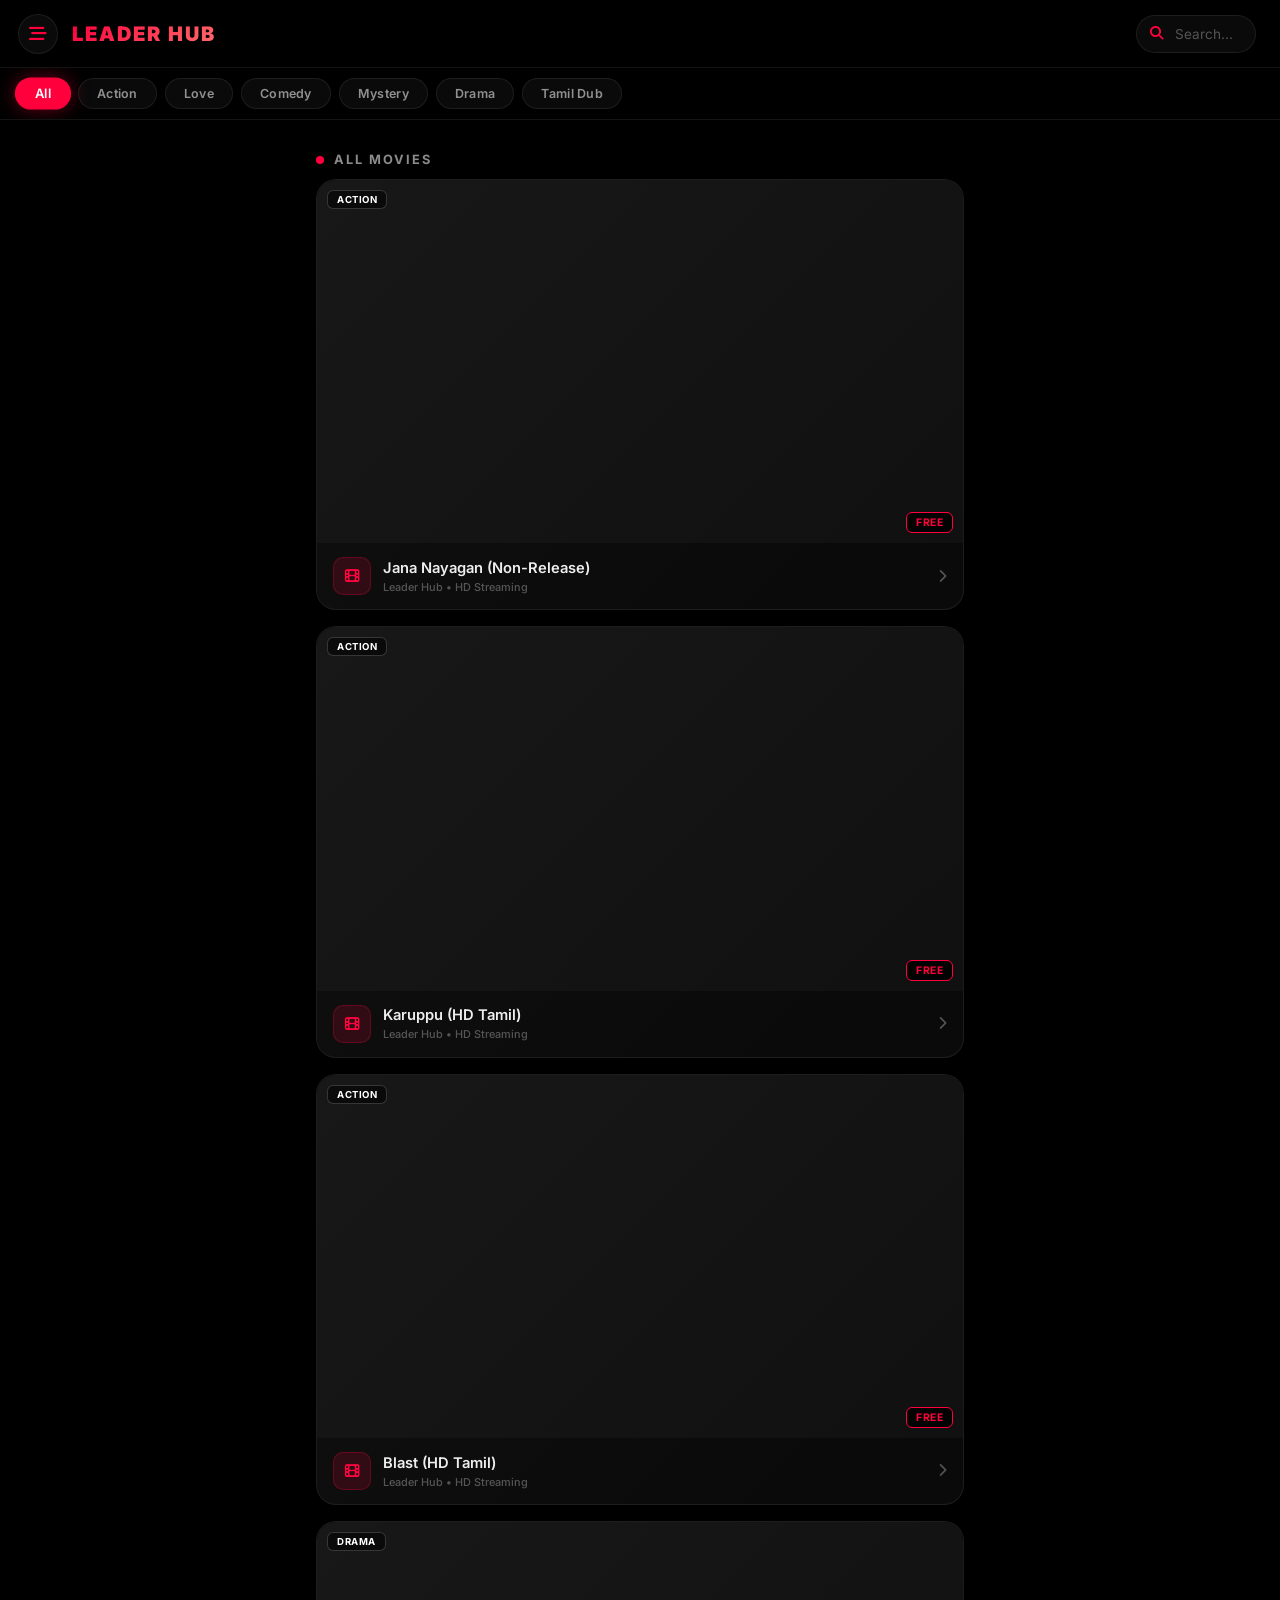
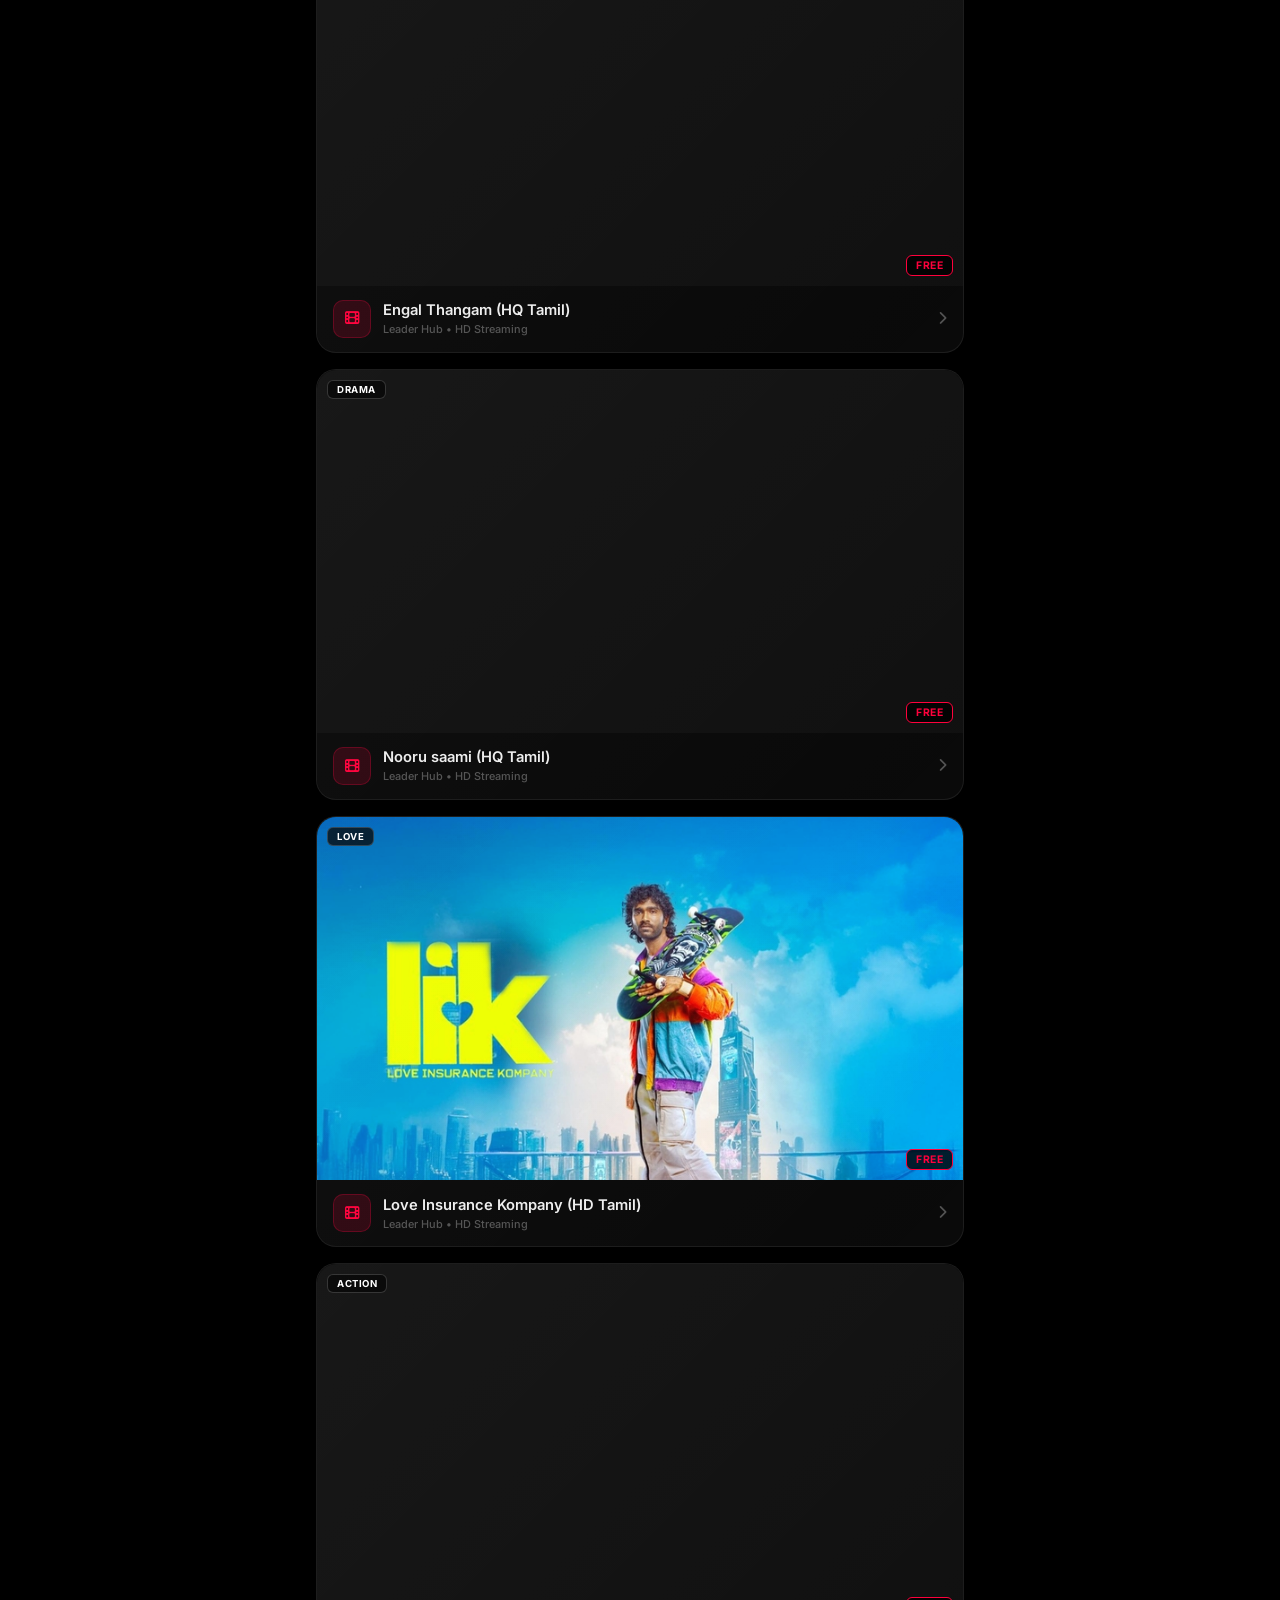
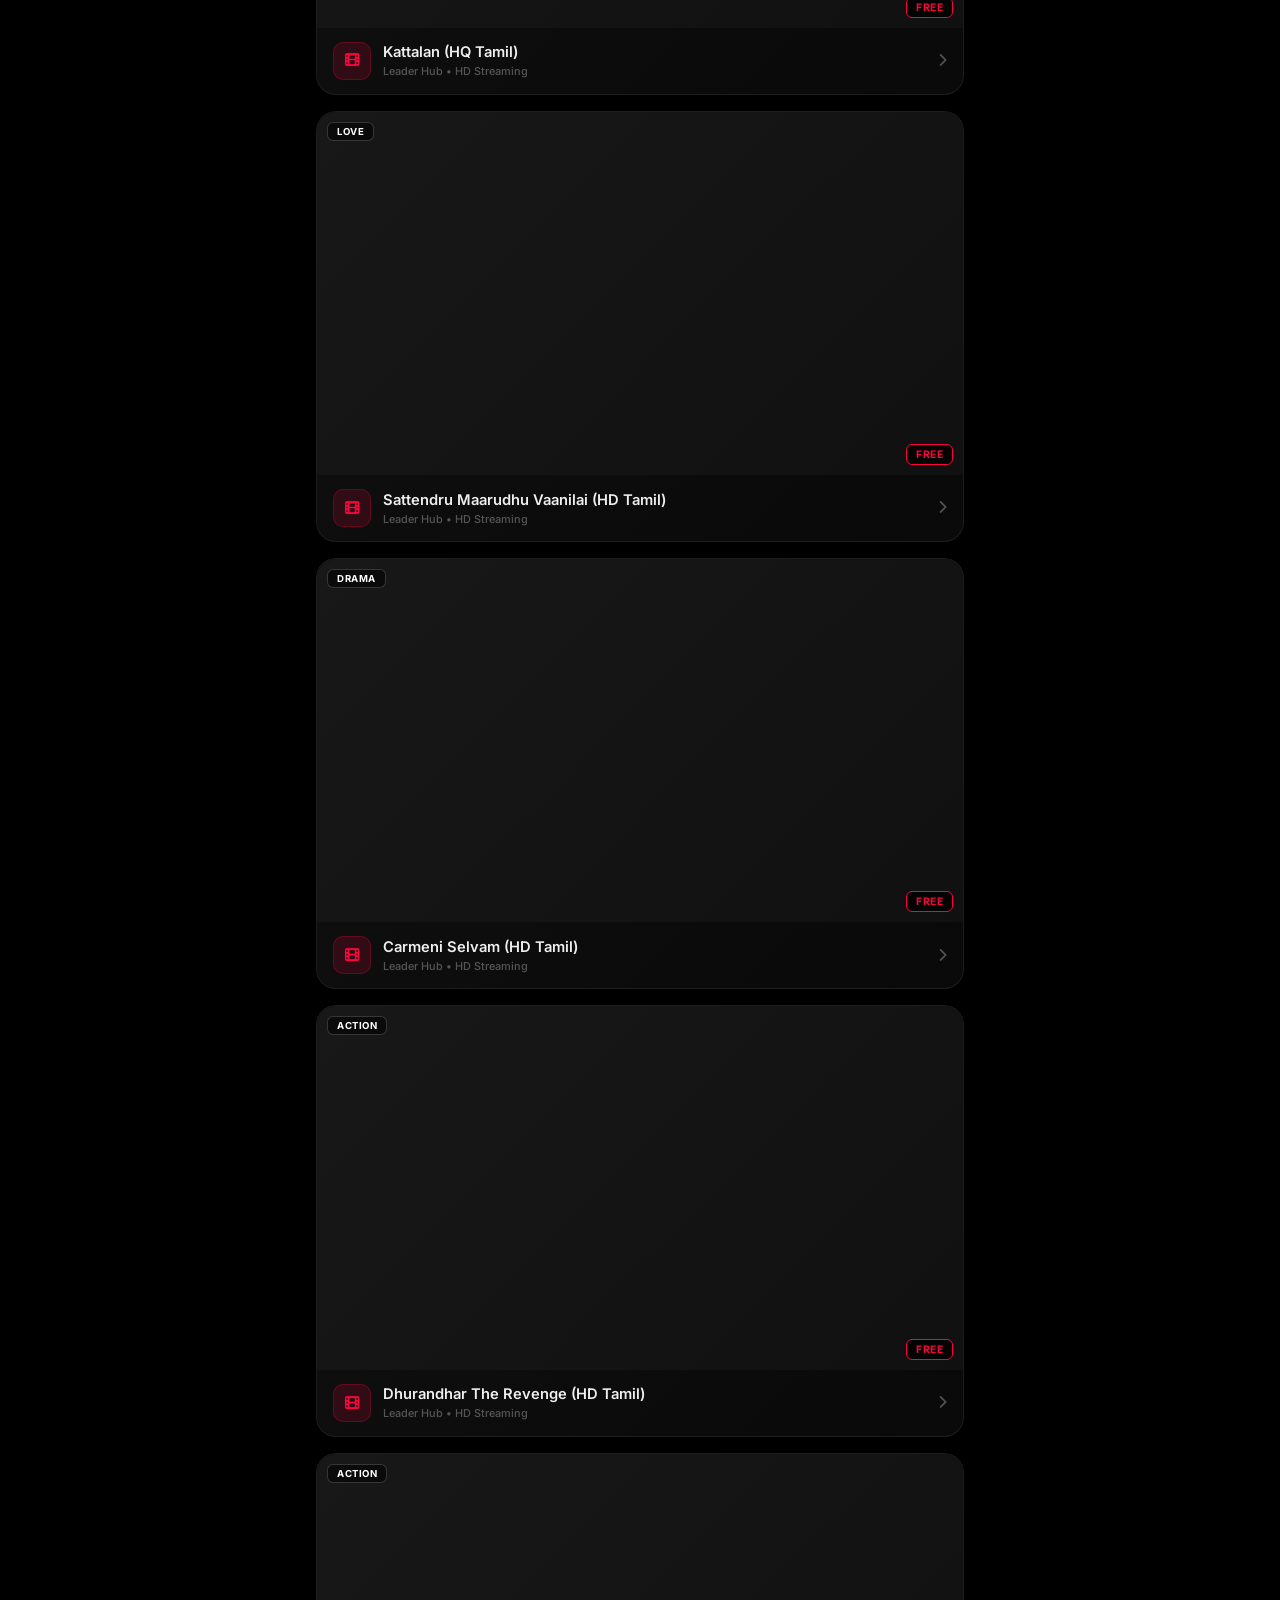
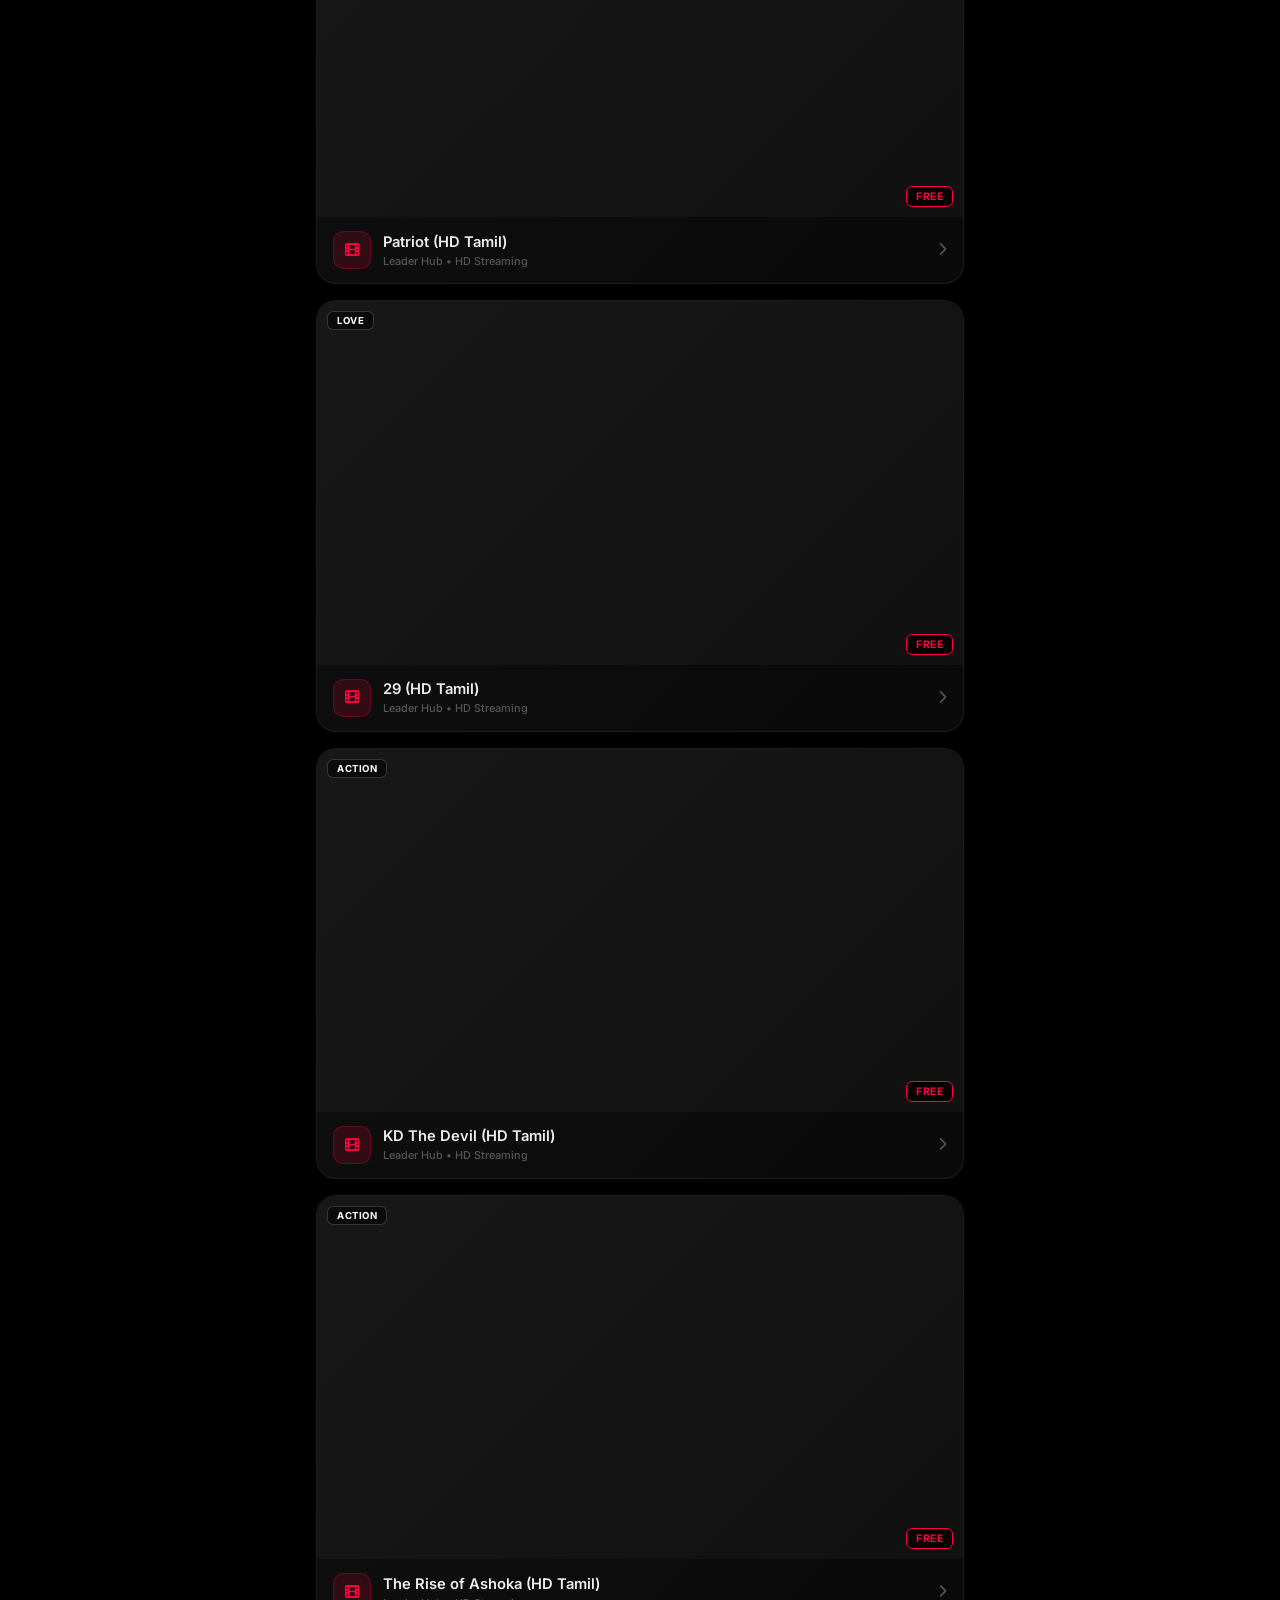
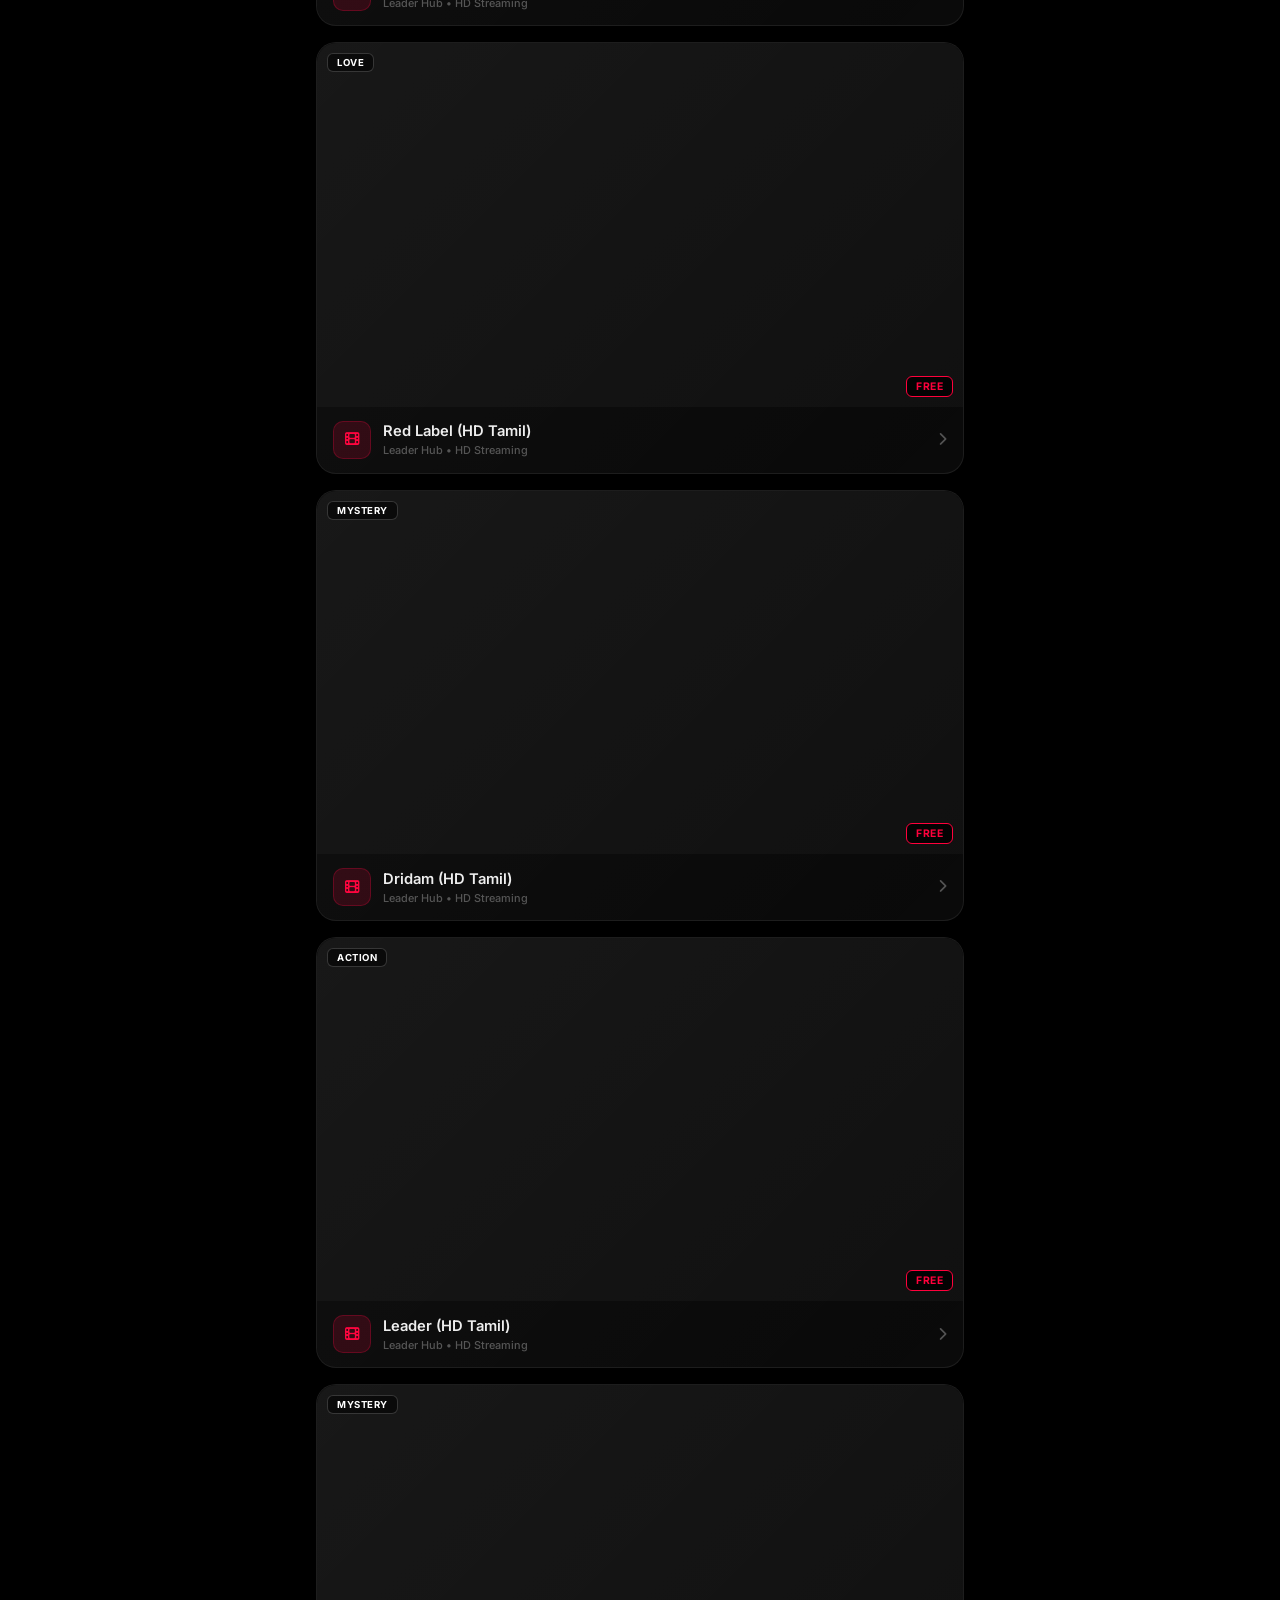
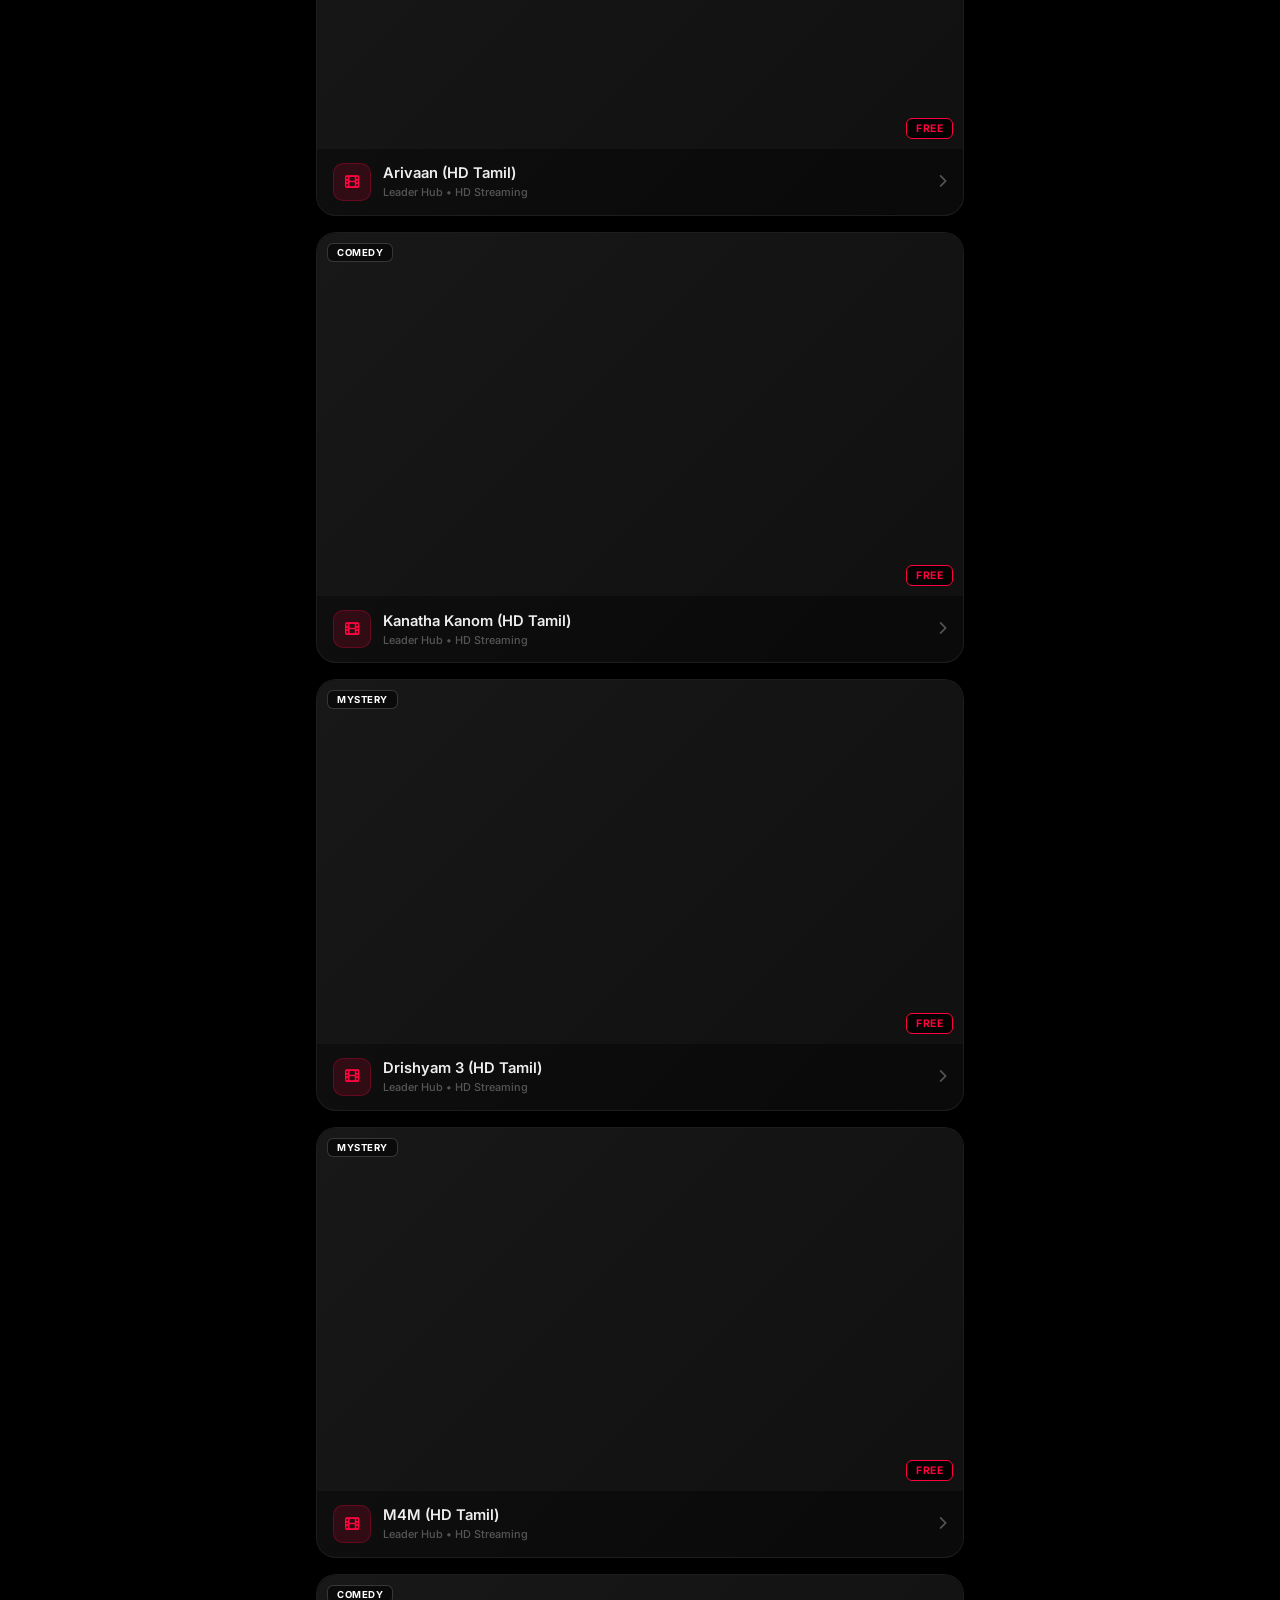
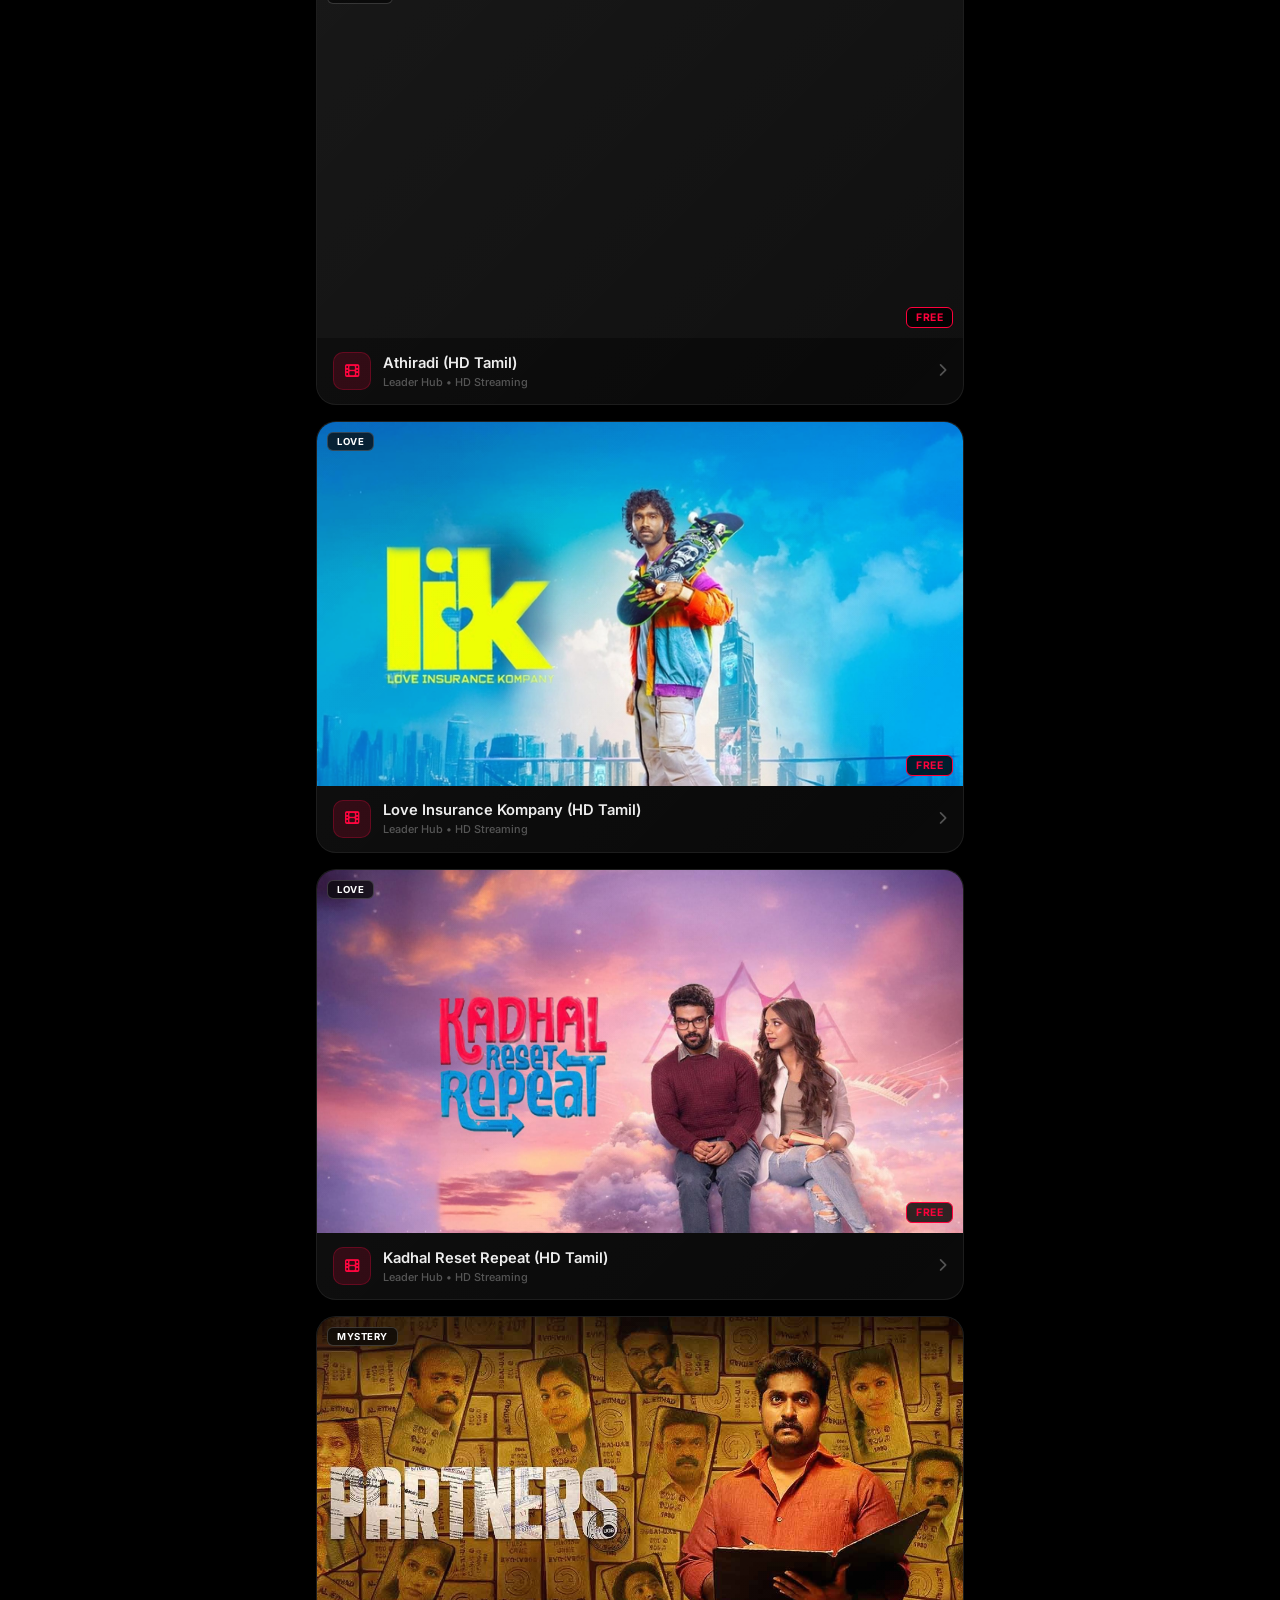
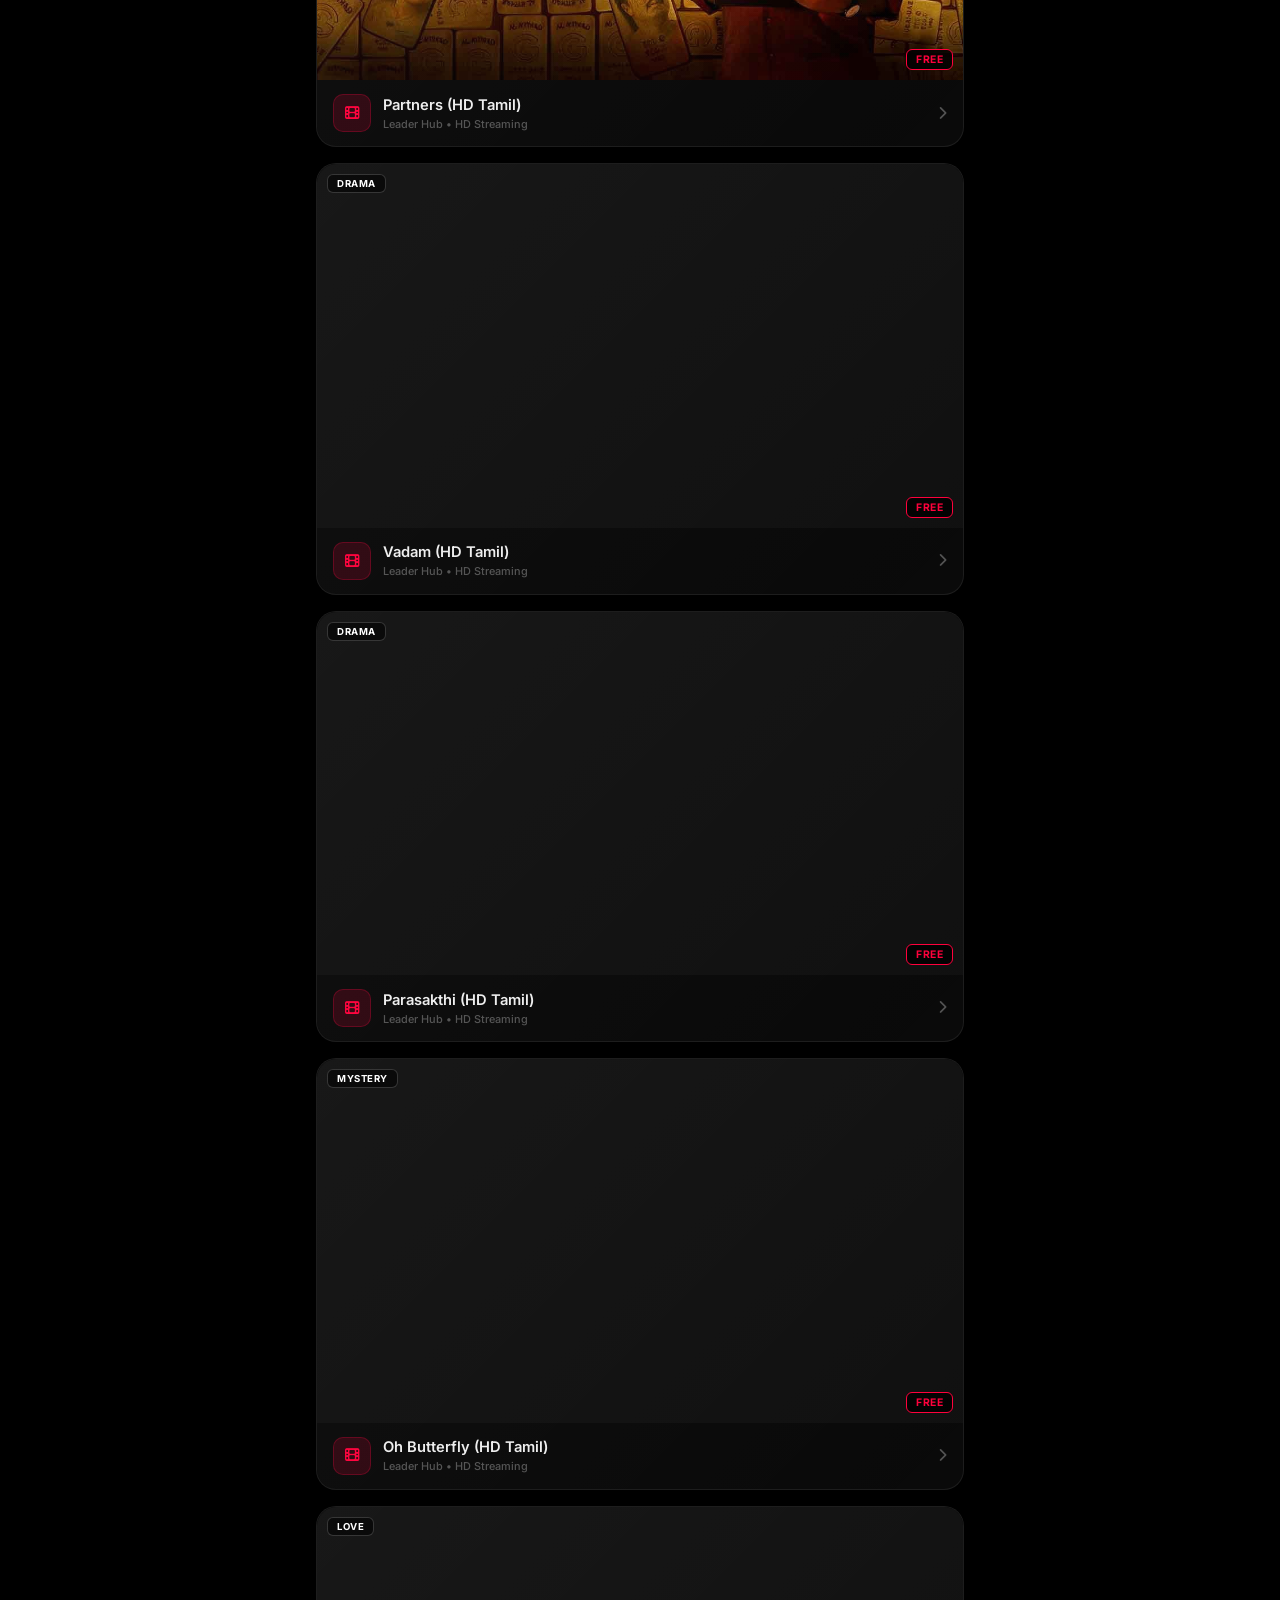
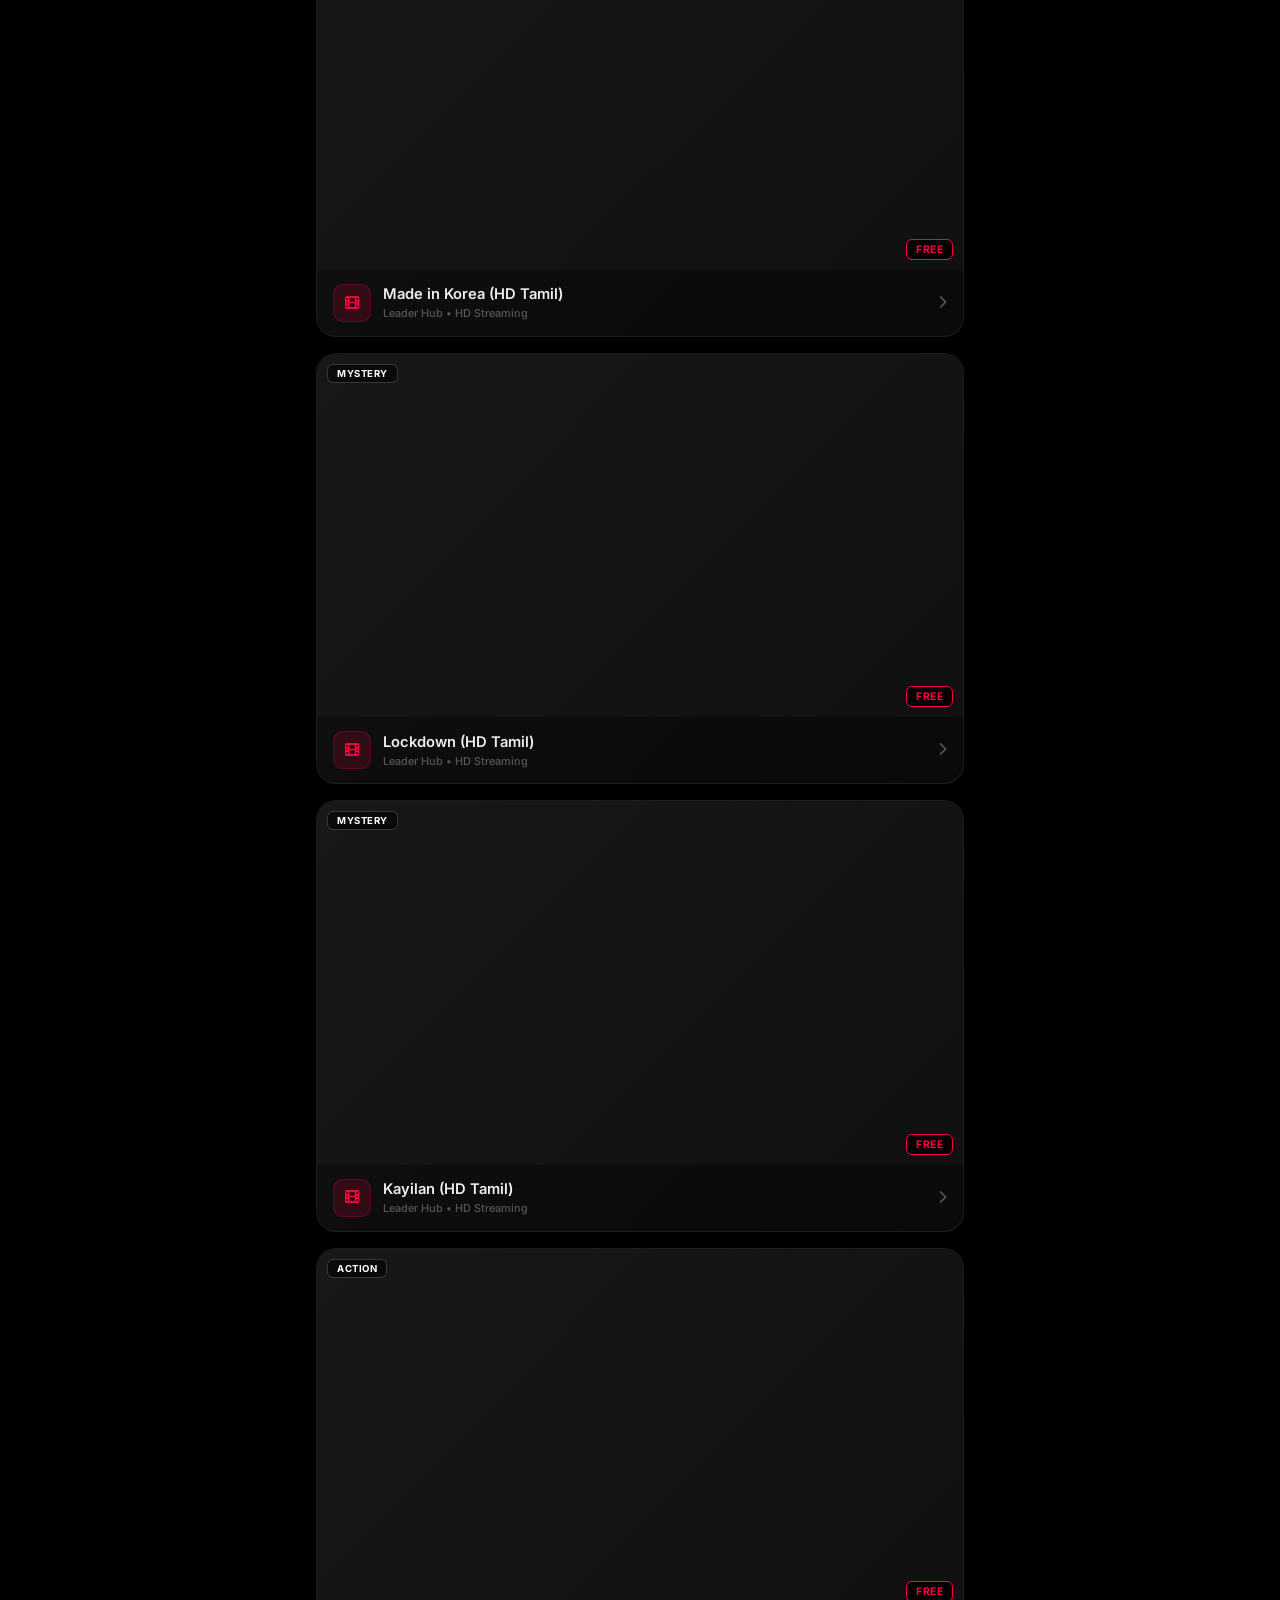
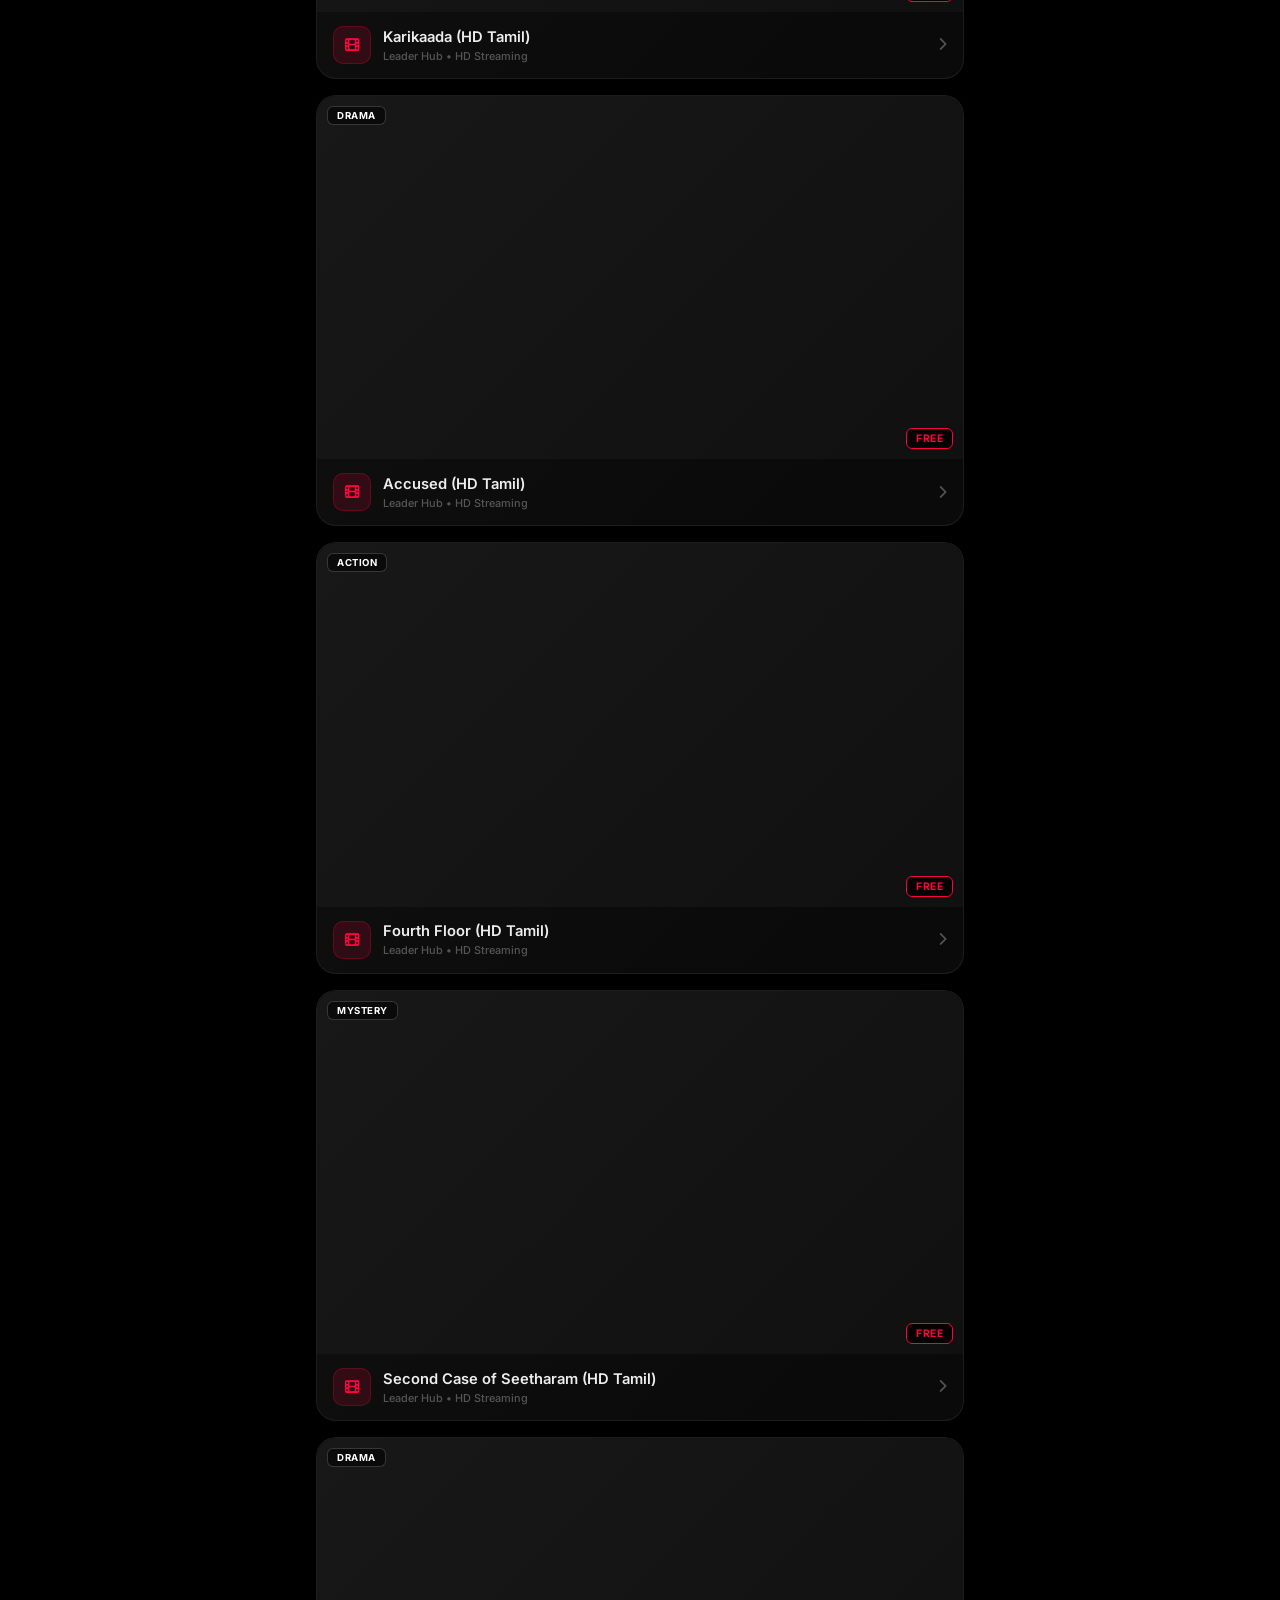
==== commit cc65af6f: "Add files via upload" ====
--- a/Leader-Hub.html
+++ b/Leader-Hub.html
@@ -149,7 +149,7 @@
         .search-wrap {
             flex: 1;
             max-width: 120px;
-            margin: 0 16px;
+            margin: 0 6px;
             position: relative;
         }
         .search-wrap i {
@@ -651,16 +651,232 @@
             text-overflow: ellipsis;
         }
 
-        .video-wrap {
+        /* ======= CUSTOM VIDEO PLAYER ======= */
+        .cvp-wrap {
+            position: relative;
             background: #000;
-            position: relative;
-        }
-        video {
             width: 100%;
             aspect-ratio: 16/9;
+            overflow: hidden;
+            cursor: pointer;
+        }
+        #mainVid {
+            width: 100%;
+            height: 100%;
             display: block;
             background: #000;
-        }
+            object-fit: contain;
+        }
+
+        /* Loading */
+        .cvp-loader {
+            position: absolute; inset: 0;
+            display: flex; align-items: center; justify-content: center;
+            background: rgba(0,0,0,0.45);
+            z-index: 10;
+            opacity: 0; pointer-events: none;
+            transition: opacity 0.25s;
+        }
+        .cvp-loader.show { opacity: 1; }
+        .cvp-spinner {
+            width: 38px; height: 38px;
+            border: 3px solid rgba(255,255,255,0.15);
+            border-top-color: var(--red);
+            border-radius: 50%;
+            animation: spin 0.75s linear infinite;
+        }
+
+        /* Centre tap icon */
+        .cvp-tap-icon {
+            position: absolute; top: 50%; left: 50%;
+            transform: translate(-50%, -50%) scale(0.6);
+            width: 58px; height: 58px;
+            border-radius: 50%;
+            background: rgba(0,0,0,0.5);
+            backdrop-filter: blur(14px);
+            -webkit-backdrop-filter: blur(14px);
+            border: 1.5px solid rgba(255,255,255,0.2);
+            display: flex; align-items: center; justify-content: center;
+            color: white; font-size: 1.3rem;
+            opacity: 0; pointer-events: none;
+            transition: opacity 0.2s, transform 0.2s;
+            z-index: 12;
+        }
+        .cvp-tap-icon.show {
+            opacity: 1;
+            transform: translate(-50%, -50%) scale(1);
+        }
+
+        /* 2x badge */
+        .cvp-speed-badge {
+            position: absolute; top: 12px; left: 50%;
+            transform: translateX(-50%) scale(0.8);
+            background: rgba(255,0,60,0.85);
+            backdrop-filter: blur(10px);
+            color: white; font-size: 0.85rem; font-weight: 900;
+            padding: 5px 16px; border-radius: 30px;
+            opacity: 0; pointer-events: none; z-index: 15;
+            transition: opacity 0.15s, transform 0.15s;
+        }
+        .cvp-speed-badge.show {
+            opacity: 1; transform: translateX(-50%) scale(1);
+        }
+
+        /* Skip flash */
+        .cvp-skip-flash {
+            position: absolute; top: 50%; transform: translateY(-50%);
+            display: flex; flex-direction: column; align-items: center; gap: 4px;
+            background: rgba(0,0,0,0.5);
+            backdrop-filter: blur(14px); -webkit-backdrop-filter: blur(14px);
+            border: 1px solid rgba(255,255,255,0.2);
+            border-radius: 50px;
+            padding: 10px 16px;
+            color: white; font-size: 0.75rem; font-weight: 700;
+            font-family: 'Inter', sans-serif;
+            opacity: 0; pointer-events: none; z-index: 15;
+            transition: opacity 0.2s, transform 0.2s;
+        }
+        .cvp-skip-flash i { font-size: 1.1rem; }
+        .cvp-skip-left  { left: 16%; transform: translateY(-50%) scale(0.8); }
+        .cvp-skip-right { right: 16%; transform: translateY(-50%) scale(0.8); }
+        .cvp-skip-flash.show { opacity: 1; }
+        .cvp-skip-left.show  { transform: translateY(-50%) scale(1); }
+        .cvp-skip-right.show { transform: translateY(-50%) scale(1); }
+
+        /* Controls overlay */
+        .cvp-controls {
+            position: absolute; inset: 0;
+            display: flex; flex-direction: column;
+            justify-content: flex-end;
+            padding: 0 0 0 0;
+            background: linear-gradient(0deg, rgba(0,0,0,0.7) 0%, rgba(0,0,0,0.15) 55%, transparent 100%);
+            opacity: 0; pointer-events: none;
+            transition: opacity 0.3s var(--ease);
+            z-index: 20;
+        }
+        .cvp-controls.show {
+            opacity: 1; pointer-events: all;
+        }
+
+        /* Timeline */
+        .cvp-timeline-wrap {
+            display: flex; align-items: center; gap: 8px;
+            padding: 0 12px 6px;
+        }
+        .cvp-time {
+            font-size: 0.65rem; font-weight: 700;
+            color: rgba(255,255,255,0.9);
+            min-width: 32px; text-align: center;
+            font-family: 'Inter', sans-serif;
+            text-shadow: 0 1px 4px rgba(0,0,0,0.8);
+        }
+        .cvp-bar {
+            flex: 1; height: 4px;
+            background: rgba(255,255,255,0.2);
+            border-radius: 4px;
+            position: relative; cursor: pointer;
+            backdrop-filter: blur(4px);
+            -webkit-backdrop-filter: blur(4px);
+            transition: height 0.2s;
+        }
+        .cvp-bar:hover, .cvp-bar:active { height: 6px; }
+        .cvp-buf {
+            position: absolute; left: 0; top: 0; height: 100%;
+            background: rgba(255,255,255,0.25); border-radius: 4px;
+        }
+        .cvp-prog {
+            position: absolute; left: 0; top: 0; height: 100%;
+            background: var(--red); border-radius: 4px;
+            transition: width 0.1s linear;
+        }
+        .cvp-thumb {
+            position: absolute; top: 50%;
+            transform: translate(-50%, -50%) scale(0);
+            width: 14px; height: 14px;
+            background: white; border-radius: 50%;
+            box-shadow: 0 0 6px rgba(255,0,60,0.7);
+            transition: transform 0.2s;
+        }
+        .cvp-bar:hover .cvp-thumb { transform: translate(-50%,-50%) scale(1); }
+
+        /* Bottom row */
+        .cvp-bottom-row {
+            display: flex; align-items: center;
+            padding: 2px 8px 10px;
+            gap: 4px;
+        }
+        .cvp-spacer { flex: 1; }
+
+        /* Buttons */
+        .cvp-btn {
+            width: 36px; height: 36px;
+            border-radius: 50%;
+            background: rgba(0,0,0,0.4);
+            backdrop-filter: blur(16px) saturate(180%);
+            -webkit-backdrop-filter: blur(16px) saturate(180%);
+            border: 1px solid rgba(255,255,255,0.15);
+            color: white; font-size: 0.9rem;
+            display: flex; align-items: center; justify-content: center;
+            cursor: pointer;
+            transition: all 0.22s var(--ease);
+            box-shadow: 0 2px 10px rgba(0,0,0,0.4);
+            flex-shrink: 0;
+        }
+        .cvp-btn:hover { background: rgba(255,0,60,0.3); border-color: rgba(255,0,60,0.5); transform: scale(1.1); }
+        .cvp-btn:active { transform: scale(0.93); }
+        .cvp-play-btn { width: 42px; height: 42px; font-size: 1rem; border-color: rgba(255,255,255,0.25); }
+        .cvp-right-btns { display: flex; gap: 6px; }
+
+        /* Settings panel */
+        .cvp-panel {
+            position: absolute;
+            bottom: 56px; right: 44px;
+            min-width: 160px;
+            background: rgba(8,8,8,0.7);
+            backdrop-filter: blur(30px) saturate(220%);
+            -webkit-backdrop-filter: blur(30px) saturate(220%);
+            border: 1px solid rgba(255,255,255,0.13);
+            border-radius: 16px;
+            padding: 7px 5px;
+            display: flex; flex-direction: column; gap: 2px;
+            box-shadow: 0 10px 40px rgba(0,0,0,0.65);
+            transform-origin: bottom right;
+            transform: scale(0.8) translateY(8px);
+            opacity: 0; pointer-events: none;
+            transition: all 0.25s cubic-bezier(0.34,1.56,0.64,1);
+            z-index: 30;
+        }
+        .cvp-panel.open { transform: scale(1) translateY(0); opacity: 1; pointer-events: all; }
+        .cvp-panel-opt {
+            display: flex; align-items: center; gap: 10px;
+            padding: 9px 12px; border-radius: 10px;
+            cursor: pointer; color: rgba(255,255,255,0.85);
+            font-size: 0.76rem; font-weight: 600;
+            font-family: 'Inter', sans-serif;
+            border: 1px solid transparent;
+            transition: all 0.18s var(--ease);
+            user-select: none;
+        }
+        .cvp-panel-opt:hover { background: rgba(255,255,255,0.09); border-color: rgba(255,255,255,0.1); color: white; }
+        .cvp-panel-opt.active { background: rgba(255,0,60,0.15); border-color: rgba(255,0,60,0.3); color: #ff7070; }
+        .cvp-panel-opt i { width: 14px; text-align: center; font-size: 0.78rem; }
+        .cvp-panel-opt span:nth-child(2) { flex: 1; }
+        .cvp-badge {
+            font-size: 0.58rem; font-weight: 800; padding: 2px 6px;
+            border-radius: 6px; background: rgba(255,255,255,0.1);
+            letter-spacing: 0.5px;
+        }
+        .cvp-panel-opt.active .cvp-badge { background: rgba(255,0,60,0.28); color: #ff9090; }
+        .cvp-panel-sep { height: 1px; background: rgba(255,255,255,0.07); margin: 2px 8px; }
+
+        /* Fullscreen overrides */
+        :fullscreen .cvp-wrap,
+        :-webkit-full-screen .cvp-wrap { aspect-ratio: unset; width: 100vw; height: 100vh; }
+        :fullscreen #mainVid,
+        :-webkit-full-screen #mainVid { width: 100vw; height: 100vh; object-fit: contain; }
+
+        /* ======= MINI PLAYER ======= */
+        #miniVid { width: 100%; height: 100%; object-fit: cover; pointer-events: none; }
 
         .vid-info-section {
             padding: 18px 18px 10px;
@@ -718,90 +934,29 @@
         #mini-player {
             display: none;
             position: fixed;
-            bottom: 22px;
-            right: 16px;
-            width: 220px;
-            aspect-ratio: 16/9;
+            bottom: 22px; right: 16px;
+            width: 220px; aspect-ratio: 16/9;
             background: #000;
             border: 1.5px solid var(--red);
-            border-radius: 14px;
-            overflow: hidden;
+            border-radius: 14px; overflow: hidden;
             z-index: 4000;
-            box-shadow: 0 8px 32px rgba(255,0,60,0.3), 0 0 60px rgba(0,0,0,0.5);
+            box-shadow: 0 8px 32px rgba(255,0,60,0.3);
             cursor: grab;
             animation: fadeUp 0.4s var(--ease);
             transition: box-shadow 0.3s var(--ease);
-            user-select: none;
-            touch-action: none;
-        }
-        #mini-player.dragging {
-            cursor: grabbing;
-            box-shadow: 0 20px 60px rgba(255,0,60,0.5), 0 0 80px rgba(0,0,0,0.7);
-            transition: none;
-        }
-        #mini-player video { width: 100%; height: 100%; object-fit: cover; pointer-events: none; }
-
-        /* 2x speed indicator */
-        .speed-indicator {
-            position: absolute;
-            top: 50%;
-            left: 50%;
-            transform: translate(-50%, -50%) scale(0.8);
-            background: rgba(255,0,60,0.85);
-            backdrop-filter: blur(10px);
-            color: white;
-            font-size: 1rem;
-            font-weight: 900;
-            font-family: 'Inter', sans-serif;
-            padding: 8px 18px;
-            border-radius: 30px;
-            letter-spacing: 1px;
-            opacity: 0;
-            pointer-events: none;
-            z-index: 20;
-            transition: opacity 0.15s ease, transform 0.15s ease;
-        }
-        .speed-indicator.show {
-            opacity: 1;
-            transform: translate(-50%, -50%) scale(1);
-        }
+            user-select: none; touch-action: none;
+        }
+        #mini-player.dragging { cursor: grabbing; box-shadow: 0 20px 60px rgba(255,0,60,0.5); transition: none; }
 
         .mini-close {
-            position: absolute;
-            top: 6px;
-            right: 6px;
-            background: rgba(255,0,60,0.9);
-            border: none;
-            color: white;
-            width: 22px;
-            height: 22px;
-            border-radius: 50%;
-            cursor: pointer;
-            font-size: 11px;
-            font-weight: 700;
-            z-index: 10;
-            display: flex;
-            align-items: center;
-            justify-content: center;
+            position: absolute; top: 6px; right: 6px;
+            background: rgba(255,0,60,0.9); border: none; color: white;
+            width: 22px; height: 22px; border-radius: 50%;
+            cursor: pointer; font-size: 11px; font-weight: 700; z-index: 10;
+            display: flex; align-items: center; justify-content: center;
             transition: all 0.2s;
         }
         .mini-close:hover { background: var(--red); transform: scale(1.15); }
-
-        /* ======= LOADING SPINNER ======= */
-        .loader-wrap {
-            display: flex;
-            justify-content: center;
-            align-items: center;
-            padding: 40px;
-        }
-        .loader {
-            width: 36px;
-            height: 36px;
-            border: 3px solid var(--glass-border);
-            border-top-color: var(--red);
-            border-radius: 50%;
-            animation: spin 0.8s linear infinite;
-        }
 
         /* ======= TOAST NOTIFICATION ======= */
         .toast {
@@ -852,15 +1007,9 @@
         .video-card:nth-child(4) { animation-delay: 120ms; }
         .video-card:nth-child(5) { animation-delay: 160ms; }
         .video-card:nth-child(n+6) { animation-delay: 200ms; }
-        
-        <!-- welcome -->
-          
-        
     </style>
 </head>
 <body>
-
-
 
     <!-- Toast -->
     <div class="toast" id="toast"></div>
@@ -882,9 +1031,6 @@
         </div>
     </header>
 
-
-
-
     <!-- SIDEBAR -->
     <div class="sidebar" id="sidebar">
         <div class="sidebar-header">
@@ -946,8 +1092,6 @@
 
         <div class="sidebar-footer">All rights reserved &copy; LeaderHub 2026</div>
     </div>
-
-
 
     <!-- HOME PAGE -->
     <main id="home-page">
@@ -966,9 +1110,6 @@
                 <div class="section-dot"></div>
                 <span class="section-title" id="sectionLabel">All Movies</span>
             </div>
-            
-            
-            
             <div id="videoList"></div>
         </div>
 
@@ -995,10 +1136,94 @@
             <span class="player-title" id="playerNavTitle">Leader Hub</span>
         </div>
 
-        <div class="video-wrap" id="videoWrap">
-            <video id="mainVid" controls preload="metadata" playsinline></video>
-            <div class="speed-indicator" id="speedIndicator"> 2× Speed</div>
-        </div>
+        <!-- CUSTOM VIDEO PLAYER -->
+        <div class="cvp-wrap" id="cvpWrap">
+            <video id="mainVid" preload="metadata" playsinline></video>
+
+            <!-- Loading spinner -->
+            <div class="cvp-loader" id="cvpLoader">
+                <div class="cvp-spinner"></div>
+            </div>
+
+            <!-- Centre play/pause tap feedback -->
+            <div class="cvp-tap-icon" id="cvpTapIcon">
+                <i class="fa-solid fa-play" id="cvpTapIconI"></i>
+            </div>
+
+            <!-- Skip flash left -->
+            <div class="cvp-skip-flash cvp-skip-left" id="cvpSkipLeft">
+                <i class="fa-solid fa-backward-fast"></i>
+                <span>-10s</span>
+            </div>
+
+            <!-- Skip flash right -->
+            <div class="cvp-skip-flash cvp-skip-right" id="cvpSkipRight">
+                <i class="fa-solid fa-forward-fast"></i>
+                <span>+10s</span>
+            </div>
+
+            <!-- Long-press 2x hold badge (top center) -->
+            <div class="cvp-speed-badge" id="cvpSpeedBadge">
+                <i class="fa-solid fa-gauge-high" style="font-size:0.75rem;"></i> 2×
+            </div>
+
+            <!-- CONTROLS OVERLAY -->
+            <div class="cvp-controls" id="cvpControls">
+
+                <!-- Timeline -->
+                <div class="cvp-timeline-wrap" id="cvpTimelineWrap">
+                    <span class="cvp-time" id="cvpCurrent">0:00</span>
+                    <div class="cvp-bar" id="cvpBar">
+                        <div class="cvp-buf" id="cvpBuf"></div>
+                        <div class="cvp-prog" id="cvpProg"></div>
+                        <div class="cvp-thumb" id="cvpThumb"></div>
+                    </div>
+                    <span class="cvp-time" id="cvpDuration">0:00</span>
+                </div>
+
+                <!-- Bottom row: play | spacer | settings + fullscreen -->
+                <div class="cvp-bottom-row">
+                    <!-- Play/Pause -->
+                    <button class="cvp-btn cvp-play-btn" id="cvpPlayBtn" onclick="cvpTogglePlay()">
+                        <i class="fa-solid fa-play" id="cvpPlayIcon"></i>
+                    </button>
+
+                    <div class="cvp-spacer"></div>
+
+                    <!-- Settings btn (right) -->
+                    <div class="cvp-right-btns">
+                        <button class="cvp-btn" id="cvpSettBtn" onclick="cvpTogglePanel(event)">
+                            <i class="fa-solid fa-sliders"></i>
+                        </button>
+                        <!-- Fullscreen btn -->
+                        <button class="cvp-btn" id="cvpFsBtn" onclick="cvpToggleFS()">
+                            <i class="fa-solid fa-expand" id="cvpFsIcon"></i>
+                        </button>
+                    </div>
+                </div>
+
+                <!-- Settings panel (liquid glass, above settings icon) -->
+                <div class="cvp-panel" id="cvpPanel">
+                    <div class="cvp-panel-opt" id="cvpOptMute" onclick="cvpToggleMute()">
+                        <i class="fa-solid fa-volume-high" id="cvpMuteIcon"></i>
+                        <span>Mute</span>
+                        <span class="cvp-badge" id="cvpMuteLbl">OFF</span>
+                    </div>
+                    <div class="cvp-panel-sep"></div>
+                    <div class="cvp-panel-opt" id="cvpOpt2x" onclick="cvpToggle2x()">
+                        <i class="fa-solid fa-gauge-high"></i>
+                        <span>Speed 2×</span>
+                        <span class="cvp-badge" id="cvp2xLbl">OFF</span>
+                    </div>
+                    <div class="cvp-panel-sep"></div>
+                    <div class="cvp-panel-opt" onclick="cvpAdmin()">
+                        <i class="fa-solid fa-user-shield"></i>
+                        <span>Admin</span>
+                    </div>
+                </div>
+
+            </div><!-- /cvp-controls -->
+        </div><!-- /cvp-wrap -->
 
         <div class="vid-info-section">
             <h2 id="p-title">Loading...</h2>
@@ -1019,25 +1244,47 @@
                 <i class="fa-solid fa-bookmark"></i>
                 <span>Save</span>
             </div>
-
-  <div class="action-item" onclick="handleunSave()" id="saveBtn">
-           <i class="fa-solid fa-user-shield"></i>                <span>Security</span>
-            </div>
-                        
+            
+                  <div class="action-item" onclick="handleenSave()" id="saveBtn">
+            <i class="fa-brands fa-adversal"></i>                <span>Ads free</span>
+            </div>
+            
             <div class="action-item" onclick="shareWhatsApp()">
                 <i class="fa-brands fa-whatsapp" style="color:#25D366;"></i>
                 <span>WhatsApp</span>
             </div>
-            
             <div class="action-item" onclick="shareTelegram()">
                 <i class="fa-brands fa-telegram" style="color:#229ED9;"></i>
                 <span>Telegram</span>
             </div>
         </div>
 
+
+<br>
+<br>
+<br>
+<br>
+<br>
+<br>
+<br>
+<br>
+<br>
+<br>
+<br>
+<br>
+<br>
+<br>
+<br>
+<br>
+<br>
+<br>
+<br>
+
+
+
         <div class="admin-banner" style="margin: 10px 16px 30px;">
-            <p style="font-size:0.82rem;">Want more movies? Send the movie name!</p>
-            <button class="admin-btn" style="padding:9px 26px;font-size:0.78rem;"
+            <p style="font-size:0.75rem;">Want more movies? Send the movie name!</p>
+            <button class="admin-btn" style="padding:9px 21px;font-size:0.65rem;"
                 onclick="window.open('https://wa.me/94756536188?text=Enakku%20vera%20movie%20venum%20atha%20website%20la%20add%20pannu%20bro.%0AMovie%20name%20%3A-%20%3F')">
                 Admin
             </button>
@@ -1198,7 +1445,7 @@
                 <div class="empty-state">
                     <i class="fa-solid fa-film"></i>
                     <h3>No movies found</h3>
-                    <p>Contect the developer - Vithu Dev</p>
+                    <p>Enter movie full name or Contect the Developer-Vithu </p>
                 </div>`;
             return;
         }
@@ -1208,7 +1455,10 @@
             card.style.animationDelay = Math.min(i * 50, 300) + 'ms';
             card.innerHTML = `
                 <div class="poster-box">
-                    <img src="${v.poster}" alt="${v.title}" loading="lazy" onerror="this.src='data:image/svg+xml,%3Csvg xmlns=\\'http://www.w3.org/2000/svg\\' width=\\'100\\' height=\\'56\\' viewBox=\\'0 0 100 56\\'%3E%3Crect fill=\\'%23111\\' width=\\'100\\' height=\\'56\\'/%3E%3C/svg%3E'">
+                    <img src="${v.poster}" alt="Poster Image" loading="lazy"
+                        draggable="false"
+                        oncontextmenu="return false;"
+                        onerror="this.src='data:image/svg+xml,%3Csvg xmlns=\\'http://www.w3.org/2000/svg\\' width=\\'100\\' height=\\'56\\' viewBox=\\'0 0 100 56\\'%3E%3Crect fill=\\'%23111\\' width=\\'100\\' height=\\'56\\'/%3E%3C/svg%3E'">
                     <div class="poster-overlay">
                         <div class="play-btn-overlay"><i class="fa-solid fa-play" style="margin-left:3px;"></i></div>
                     </div>
@@ -1219,10 +1469,24 @@
                     <div class="vid-icon"><i class="fa-solid fa-film"></i></div>
                     <div class="vid-info">
                         <div class="vid-title">${v.title}</div>
-                        <div class="vid-meta">Leader Hub &bull; Movies</div>
+                        <div class="vid-meta">Leader Hub &bull; HD Streaming</div>
                     </div>
                     <i class="fa-solid fa-chevron-right vid-arrow"></i>
                 </div>`;
+
+            // Long press on poster → show "Poster Image" toast (hide real filename)
+            const img = card.querySelector('img');
+            let posterLongTimer = null;
+            img.addEventListener('touchstart', (e) => {
+                posterLongTimer = setTimeout(() => {
+                    showToast('🖼️ Poster Image');
+                    e.preventDefault();
+                }, 400);
+            }, { passive: true });
+            img.addEventListener('touchend',   () => clearTimeout(posterLongTimer));
+            img.addEventListener('touchmove',  () => clearTimeout(posterLongTimer));
+            img.addEventListener('touchcancel',() => clearTimeout(posterLongTimer));
+
             card.onclick = (e) => { addRipple(e, card); openPlayer(v); };
             container.appendChild(card);
         });
@@ -1246,6 +1510,9 @@
 
         const saved = LS.getNum(`time_${v.id}`);
         if (saved && saved > 5) player.currentTime = saved;
+
+        // Reset player state
+        CVP.reset();
 
         let hist = LS.get('history');
         hist = hist.filter(id => id !== v.id);
@@ -1337,10 +1604,10 @@
     }
 
     function shareWhatsApp() {
-        window.open('https://wa.me/?text=All%202026%20Tamil%20Movie%20Here.%20Website%20link%20leaderbotzofficial.github.io/Leader-Hub');
+        window.open('https://wa.me/?text=All%202026%20Tamil%20Movie%20Here.%20Website%20link%20https://url.lkdevs.com/LeaderHub');
     }
     function shareTelegram() {
-        window.open('https://t.me/share/url?url=leaderbotzofficial.github.io/Leader-Hub&text=All%202026%20Tamil%20Movie%20Here');
+        window.open('https://t.me/share/url?url=https://url.lkdevs.com/LeaderHub&text=All%202026%20Tamil%20Movie%20Here');
     }
 
     // ===================== FILTERS =====================
@@ -1393,132 +1660,411 @@
         const btn = document.getElementById('seeMoreBtn');
         btn.innerHTML = '<i class="fa-solid fa-spinner fa-spin" style="margin-right:8px;"></i> Uploading...';
         btn.disabled = true;
-        showToast('⏳ Developer site fetching...');
+        showToast('⏳ Leader Hub server fetching...');
     }
 
-    // ===================== LONG PRESS → 2x SPEED =====================
-    (function initLongPress() {
-        const video = document.getElementById('mainVid');
-        const indicator = document.getElementById('speedIndicator');
-        const videoWrap = document.getElementById('videoWrap');
-        let longPressTimer = null;
-        let is2x = false;
-
-        function startLongPress(e) {
-            // Only trigger on video area, not on controls
-            if (e.target.tagName === 'VIDEO' || e.target.id === 'videoWrap') {
-                longPressTimer = setTimeout(() => {
-                    is2x = true;
-                    video.playbackRate = 2.0;
-                    indicator.classList.add('show');
-                }, 400);
+    // ===================== CUSTOM VIDEO PLAYER =====================
+    const CVP = (() => {
+        const vid      = () => document.getElementById('mainVid');
+        const wrap     = () => document.getElementById('cvpWrap');
+        const controls = () => document.getElementById('cvpControls');
+        const loader   = () => document.getElementById('cvpLoader');
+        const tapIcon  = () => document.getElementById('cvpTapIcon');
+        const tapIconI = () => document.getElementById('cvpTapIconI');
+        const speedBadge = () => document.getElementById('cvpSpeedBadge');
+        const playIcon = () => document.getElementById('cvpPlayIcon');
+        const prog     = () => document.getElementById('cvpProg');
+        const buf      = () => document.getElementById('cvpBuf');
+        const thumb    = () => document.getElementById('cvpThumb');
+        const bar      = () => document.getElementById('cvpBar');
+        const curEl    = () => document.getElementById('cvpCurrent');
+        const durEl    = () => document.getElementById('cvpDuration');
+        const panel    = () => document.getElementById('cvpPanel');
+        const settBtn  = () => document.getElementById('cvpSettBtn');
+        const fsIcon   = () => document.getElementById('cvpFsIcon');
+
+        let hideTimer = null;
+        let panelOpen = false;
+        let isMuted   = false;
+        let is2x      = false;
+        let scrubbing = false;
+
+        function flashSkip(side) {
+            const el = document.getElementById(side === 'left' ? 'cvpSkipLeft' : 'cvpSkipRight');
+            el.classList.add('show');
+            setTimeout(() => el.classList.remove('show'), 700);
+        }
+
+        function fmt(s) {
+            s = Math.floor(s || 0);
+            const m = Math.floor(s / 60), sec = s % 60;
+            return m + ':' + (sec < 10 ? '0' : '') + sec;
+        }
+
+        function showControls() {
+            controls().classList.add('show');
+            clearTimeout(hideTimer);
+            hideTimer = setTimeout(() => {
+                if (!panelOpen && !scrubbing) controls().classList.remove('show');
+            }, 2000);
+        }
+
+        function flashTapIcon(playing) {
+            const el = tapIcon(), i = tapIconI();
+            i.className = playing ? 'fa-solid fa-play' : 'fa-solid fa-pause';
+            el.classList.add('show');
+            setTimeout(() => el.classList.remove('show'), 600);
+        }
+
+        function updatePlayBtn() {
+            const v = vid();
+            playIcon().className = v.paused ? 'fa-solid fa-play' : 'fa-solid fa-pause';
+        }
+
+        function updateProgress() {
+            const v = vid();
+            if (!v.duration) return;
+            const pct = (v.currentTime / v.duration) * 100;
+            prog().style.width = pct + '%';
+            thumb().style.left = pct + '%';
+            curEl().textContent = fmt(v.currentTime);
+            durEl().textContent = fmt(v.duration);
+            // buffer
+            if (v.buffered.length) {
+                const bpct = (v.buffered.end(v.buffered.length - 1) / v.duration) * 100;
+                buf().style.width = bpct + '%';
             }
         }
 
-        function endLongPress() {
-            clearTimeout(longPressTimer);
-            if (is2x) {
-                is2x = false;
-                video.playbackRate = 1.0;
-                indicator.classList.remove('show');
+        function seekFromEvent(e) {
+            const v = vid(), b = bar();
+            const rect = b.getBoundingClientRect();
+            const clientX = e.touches ? e.touches[0].clientX : e.clientX;
+            const ratio = Math.max(0, Math.min(1, (clientX - rect.left) / rect.width));
+            v.currentTime = ratio * v.duration;
+        }
+
+        function init() {
+            const v = vid(), w = wrap(), b = bar();
+
+            // ── Video events ──
+            v.addEventListener('loadstart',      () => loader().classList.add('show'));
+            v.addEventListener('waiting',        () => loader().classList.add('show'));
+            v.addEventListener('canplay',        () => loader().classList.remove('show'));
+            v.addEventListener('playing',        () => { loader().classList.remove('show'); updatePlayBtn(); });
+            v.addEventListener('pause',          updatePlayBtn);
+            v.addEventListener('timeupdate',     updateProgress);
+            v.addEventListener('loadedmetadata', () => { durEl().textContent = fmt(v.duration); });
+
+            // ── Tap + double-tap + long-press state ──
+            let tapCount   = 0;
+            let tapTimer   = null;
+            let tapClientX = 0;
+            let longTimer  = null;
+            let longActive = false;
+            let touchMoved = false;
+            let lastTouchX = 0;
+            let lastTouchY = 0;
+            let didLong    = false;  // block tap after long press
+            let touchHandled = false; // prevent click from firing after touch
+
+            function isControl(el) {
+                return b.contains(el) || panel().contains(el) || settBtn().contains(el) || !!el.closest('.cvp-btn');
             }
-        }
-
-        // Touch events
-        videoWrap.addEventListener('touchstart', startLongPress, { passive: true });
-        videoWrap.addEventListener('touchend', endLongPress, { passive: true });
-        videoWrap.addEventListener('touchcancel', endLongPress, { passive: true });
-
-        // Mouse events (desktop)
-        videoWrap.addEventListener('mousedown', startLongPress);
-        videoWrap.addEventListener('mouseup', endLongPress);
-        videoWrap.addEventListener('mouseleave', endLongPress);
+
+            function doSingleTap() {
+                // Toggle controls visibility
+                const ctrl = controls();
+                if (ctrl.classList.contains('show')) {
+                    // Hide controls and panel
+                    ctrl.classList.remove('show');
+                    clearTimeout(hideTimer);
+                    panel().classList.remove('open');
+                    panelOpen = false;
+                } else {
+                    // Show controls
+                    showControls();
+                }
+            }
+
+            function doDoubleTap(clientX) {
+                // Skip ±10s based on tap side
+                const rect = w.getBoundingClientRect();
+                const midX = rect.left + rect.width / 2;
+                if (clientX < midX) {
+                    // Left side → back 10s
+                    v.currentTime = Math.max(0, v.currentTime - 10);
+                    flashSkip('left');
+                } else {
+                    // Right side → forward 10s
+                    v.currentTime = Math.min(v.duration || Infinity, v.currentTime + 10);
+                    flashSkip('right');
+                }
+                showControls();
+            }
+
+            // ── Touch detection for tap + double-tap + long-press ──
+            w.addEventListener('touchstart', (e) => {
+                const t = e.changedTouches[0];
+                lastTouchX = t.clientX;
+                lastTouchY = t.clientY;
+                touchMoved = false;
+                didLong    = false;
+
+                if (isControl(e.target)) return;
+
+                // Start long-press timer (500ms hold)
+                longTimer = setTimeout(() => {
+                    if (touchMoved) return; // cancel if finger moved
+                    longActive = true;
+                    didLong    = true;
+                    v.playbackRate = 2.0;
+                    speedBadge().classList.add('show');
+                    // Cancel any pending tap/double-tap
+                    clearTimeout(tapTimer);
+                    tapCount = 0;
+                }, 500);
+            }, { passive: true });
+
+            // ── Touch move — cancel long press if moved ──
+            w.addEventListener('touchmove', (e) => {
+                const t = e.changedTouches[0];
+                if (Math.abs(t.clientX - lastTouchX) > 10 || Math.abs(t.clientY - lastTouchY) > 10) {
+                    touchMoved = true;
+                    clearTimeout(longTimer);
+                    longTimer = null;
+                }
+            }, { passive: true });
+
+            // ── Touch end — handle tap / double-tap ──
+            w.addEventListener('touchend', (e) => {
+                clearTimeout(longTimer);
+                longTimer = null;
+                touchHandled = true;
+                setTimeout(() => { touchHandled = false; }, 400);
+
+                // If long-press was active, just end it
+                if (longActive) {
+                    longActive = false;
+                    v.playbackRate = is2x ? 2.0 : 1.0;
+                    speedBadge().classList.remove('show');
+                    return; // Don't count as tap
+                }
+
+                // Ignore if finger moved significantly or hit a control
+                if (didLong || touchMoved || isControl(e.target)) return;
+
+                // Register tap
+                const t = e.changedTouches[0];
+                tapClientX = t.clientX;
+                tapCount++;
+
+                clearTimeout(tapTimer);
+                tapTimer = setTimeout(() => {
+                    // After 300ms, decide what type of tap this was
+                    const count = tapCount;
+                    tapCount = 0;
+                    if (count === 1) {
+                        doSingleTap();
+                    } else if (count >= 2) {
+                        doDoubleTap(tapClientX);
+                    }
+                }, 300); // 300ms window for double-tap detection
+            }, { passive: true });
+
+            w.addEventListener('touchcancel', () => {
+                clearTimeout(longTimer);
+                longTimer = null;
+                if (longActive) {
+                    longActive = false;
+                    v.playbackRate = is2x ? 2.0 : 1.0;
+                    speedBadge().classList.remove('show');
+                }
+            }, { passive: true });
+
+            // ── Mouse click (desktop) ──
+            w.addEventListener('click', (e) => {
+                if (touchHandled || isControl(e.target)) return;
+
+                tapClientX = e.clientX;
+                tapCount++;
+                clearTimeout(tapTimer);
+
+                tapTimer = setTimeout(() => {
+                    const count = tapCount;
+                    tapCount = 0;
+                    if (count === 1) {
+                        doSingleTap();
+                    } else if (count >= 2) {
+                        doDoubleTap(tapClientX);
+                    }
+                }, 300); // 300ms for mouse double-click too
+            });
+
+            // ── Timeline scrub (mouse) ──
+            b.addEventListener('mousedown', (e) => {
+                scrubbing = true; seekFromEvent(e);
+                const onMv = (e2) => seekFromEvent(e2);
+                const onUp = () => { scrubbing = false; document.removeEventListener('mousemove', onMv); document.removeEventListener('mouseup', onUp); };
+                document.addEventListener('mousemove', onMv);
+                document.addEventListener('mouseup', onUp);
+                e.stopPropagation();
+            });
+
+            // ── Timeline scrub (touch) ──
+            b.addEventListener('touchstart', (e) => { scrubbing = true; seekFromEvent(e); e.stopPropagation(); }, { passive: true });
+            b.addEventListener('touchmove',  (e) => { seekFromEvent(e); e.stopPropagation(); }, { passive: true });
+            b.addEventListener('touchend',   () => { scrubbing = false; });
+
+            // ── Fullscreen change ──
+            document.addEventListener('fullscreenchange',       onFsChange);
+            document.addEventListener('webkitfullscreenchange', onFsChange);
+        }
+
+        function onFsChange() {
+            const isFs = !!(document.fullscreenElement || document.webkitFullscreenElement);
+            fsIcon().className = isFs ? 'fa-solid fa-compress' : 'fa-solid fa-expand';
+            if (!isFs && screen.orientation && screen.orientation.unlock) {
+                screen.orientation.unlock();
+            }
+        }
+
+        // Public API
+        return {
+            init,
+            togglePlay() {
+                const v = vid();
+                if (v.paused) { v.play(); flashTapIcon(false); }
+                else { v.pause(); flashTapIcon(true); }
+            },
+            togglePanel(e) {
+                e.stopPropagation();
+                panelOpen = !panelOpen;
+                panel().classList.toggle('open', panelOpen);
+                if (panelOpen) {
+                    clearTimeout(hideTimer);
+                    controls().classList.add('show');
+                } else {
+                    hideTimer = setTimeout(() => {
+                        if (!scrubbing) controls().classList.remove('show');
+                    }, 2000);
+                }
+            },
+            toggleMute() {
+                const v = vid();
+                isMuted = !isMuted;
+                v.muted = isMuted;
+                document.getElementById('cvpOptMute').classList.toggle('active', isMuted);
+                document.getElementById('cvpMuteLbl').textContent = isMuted ? 'ON' : 'OFF';
+                document.getElementById('cvpMuteIcon').className = isMuted ? 'fa-solid fa-volume-xmark' : 'fa-solid fa-volume-high';
+                showToast(isMuted ? '🔇 Muted' : '🔊 Unmuted');
+            },
+            toggle2x() {
+                const v = vid();
+                is2x = !is2x;
+                v.playbackRate = is2x ? 2.0 : 1.0;
+                document.getElementById('cvpOpt2x').classList.toggle('active', is2x);
+                document.getElementById('cvp2xLbl').textContent = is2x ? 'ON' : 'OFF';
+                showToast(is2x ? '⚡ Speed 2×' : '▶️ Normal Speed');
+            },
+            admin() {
+                window.open('https://wa.me/94756536188', '_blank');
+            },
+            toggleFS() {
+                const w = wrap();
+                const isFs = !!(document.fullscreenElement || document.webkitFullscreenElement);
+                if (!isFs) {
+                    const req = w.requestFullscreen || w.webkitRequestFullscreen;
+                    if (req) {
+                        req.call(w).then(() => {
+                            // Force landscape on mobile
+                            if (screen.orientation && screen.orientation.lock) {
+                                screen.orientation.lock('landscape').catch(() => {});
+                            }
+                        }).catch(() => {});
+                    }
+                } else {
+                    const exit = document.exitFullscreen || document.webkitExitFullscreen;
+                    if (exit) {
+                        exit.call(document).then(() => {
+                            // Unlock orientation
+                            if (screen.orientation && screen.orientation.unlock) {
+                                screen.orientation.unlock();
+                            }
+                        }).catch(() => {});
+                    }
+                }
+            },
+            reset() {
+                const v = vid();
+                isMuted = false; is2x = false;
+                v.muted = false; v.playbackRate = 1.0;
+                ['cvpOptMute','cvpOpt2x'].forEach(id => document.getElementById(id)?.classList.remove('active'));
+                document.getElementById('cvpMuteLbl').textContent = 'OFF';
+                document.getElementById('cvp2xLbl').textContent = 'OFF';
+                document.getElementById('cvpMuteIcon').className = 'fa-solid fa-volume-high';
+                panel().classList.remove('open'); panelOpen = false;
+                controls().classList.remove('show');
+                clearTimeout(hideTimer);
+            }
+        };
     })();
+
+    // Expose CVP functions globally for HTML onclick
+    window.cvpTogglePlay  = () => CVP.togglePlay();
+    window.cvpTogglePanel = (e) => CVP.togglePanel(e);
+    window.cvpToggleMute  = () => CVP.toggleMute();
+    window.cvpToggle2x    = () => CVP.toggle2x();
+    window.cvpAdmin       = () => CVP.admin();
+    window.cvpToggleFS    = () => CVP.toggleFS();
+
+    // Init when DOM ready
+    document.addEventListener('DOMContentLoaded', () => CVP.init());
+    if (document.readyState !== 'loading') CVP.init();
 
     // ===================== DRAGGABLE MINI PLAYER =====================
     (function initDraggableMini() {
         const mini = document.getElementById('mini-player');
         const closeBtn = document.getElementById('miniCloseBtn');
-        let dragging = false;
-        let startX, startY, initLeft, initBottom;
-        let wasDragged = false;
-
-        closeBtn.addEventListener('click', (e) => {
-            e.stopPropagation();
-            closeMini(e);
-        });
+        let dragging = false, startX, startY, initLeft, initBottom, wasDragged = false;
+
+        closeBtn.addEventListener('click', (e) => { e.stopPropagation(); closeMini(e); });
 
         function getPos(e) {
-            return e.touches ? { x: e.touches[0].clientX, y: e.touches[0].clientY }
-                             : { x: e.clientX, y: e.clientY };
-        }
-
+            return e.touches ? { x: e.touches[0].clientX, y: e.touches[0].clientY } : { x: e.clientX, y: e.clientY };
+        }
         function onStart(e) {
             if (e.target === closeBtn) return;
-            dragging = true;
-            wasDragged = false;
+            dragging = true; wasDragged = false;
             mini.classList.add('dragging');
-
-            const rect = mini.getBoundingClientRect();
-            const pos = getPos(e);
-            startX = pos.x;
-            startY = pos.y;
-            initLeft = rect.left;
-            initBottom = window.innerHeight - rect.bottom;
-
+            const rect = mini.getBoundingClientRect(), pos = getPos(e);
+            startX = pos.x; startY = pos.y;
+            initLeft = rect.left; initBottom = window.innerHeight - rect.bottom;
             e.preventDefault();
         }
-
         function onMove(e) {
             if (!dragging) return;
-            const pos = getPos(e);
-            const dx = pos.x - startX;
-            const dy = pos.y - startY;
-
+            const pos = getPos(e), dx = pos.x - startX, dy = pos.y - startY;
             if (Math.abs(dx) > 5 || Math.abs(dy) > 5) wasDragged = true;
-
             const rect = mini.getBoundingClientRect();
-            let newLeft = initLeft + dx;
-            let newBottom = initBottom - dy;
-
-            // Boundary clamp
-            const maxLeft = window.innerWidth - rect.width;
-            const maxBottom = window.innerHeight - rect.height;
-            newLeft = Math.max(0, Math.min(newLeft, maxLeft));
-            newBottom = Math.max(0, Math.min(newBottom, maxBottom));
-
-            mini.style.left = newLeft + 'px';
-            mini.style.right = 'auto';
-            mini.style.bottom = newBottom + 'px';
-            mini.style.top = 'auto';
-
+            const newLeft   = Math.max(0, Math.min(initLeft + dx, window.innerWidth - rect.width));
+            const newBottom = Math.max(0, Math.min(initBottom - dy, window.innerHeight - rect.height));
+            mini.style.left = newLeft + 'px'; mini.style.right = 'auto';
+            mini.style.bottom = newBottom + 'px'; mini.style.top = 'auto';
             e.preventDefault();
         }
-
-        function onEnd(e) {
+        function onEnd() {
             if (!dragging) return;
-            dragging = false;
-            mini.classList.remove('dragging');
-
-            if (!wasDragged) {
-                // It was a tap — restore player
-                restorePlayer();
-            }
-        }
-
-        // Touch
+            dragging = false; mini.classList.remove('dragging');
+            if (!wasDragged) restorePlayer();
+        }
         mini.addEventListener('touchstart', onStart, { passive: false });
         document.addEventListener('touchmove', onMove, { passive: false });
         document.addEventListener('touchend', onEnd);
-
-        // Mouse
         mini.addEventListener('mousedown', onStart);
         document.addEventListener('mousemove', onMove);
         document.addEventListener('mouseup', onEnd);
     })();
-    
-                <!-- welcome -->
-                
-        </script>
+    </script>
 </body>
 </html>
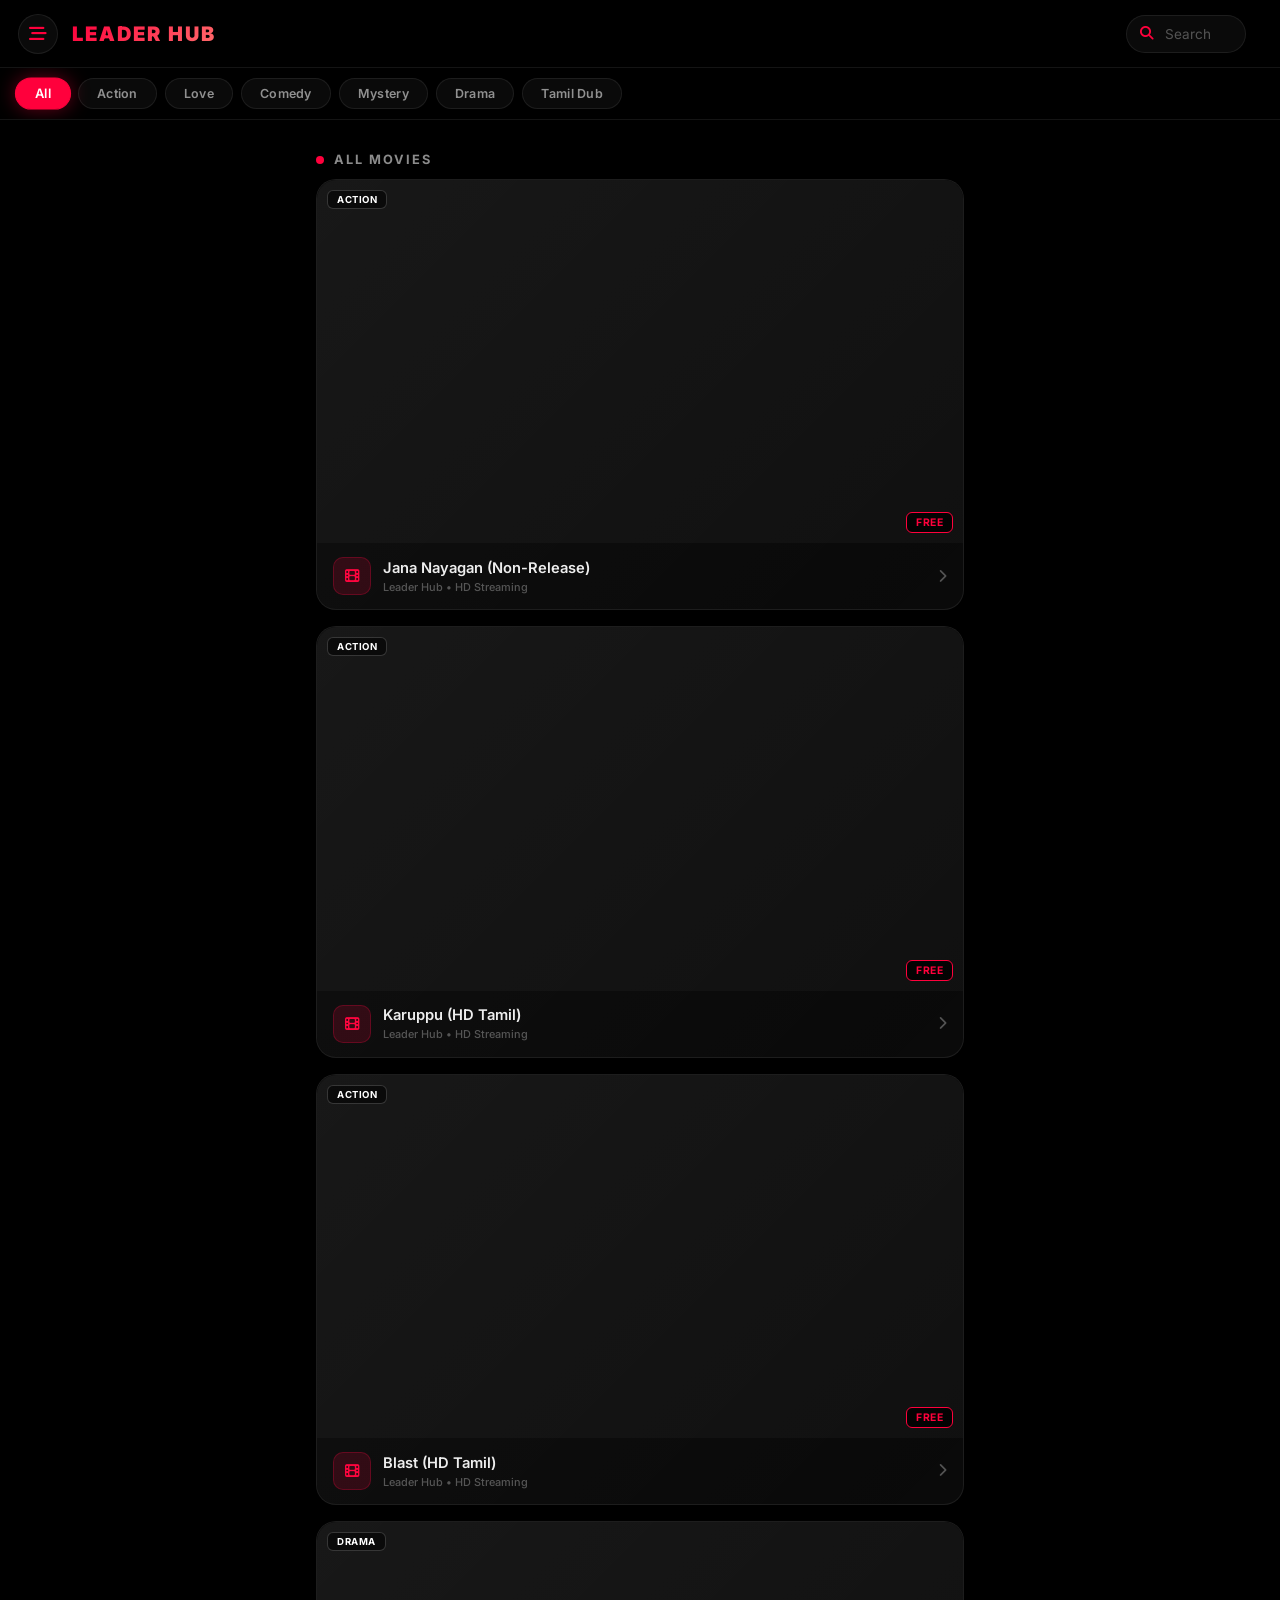
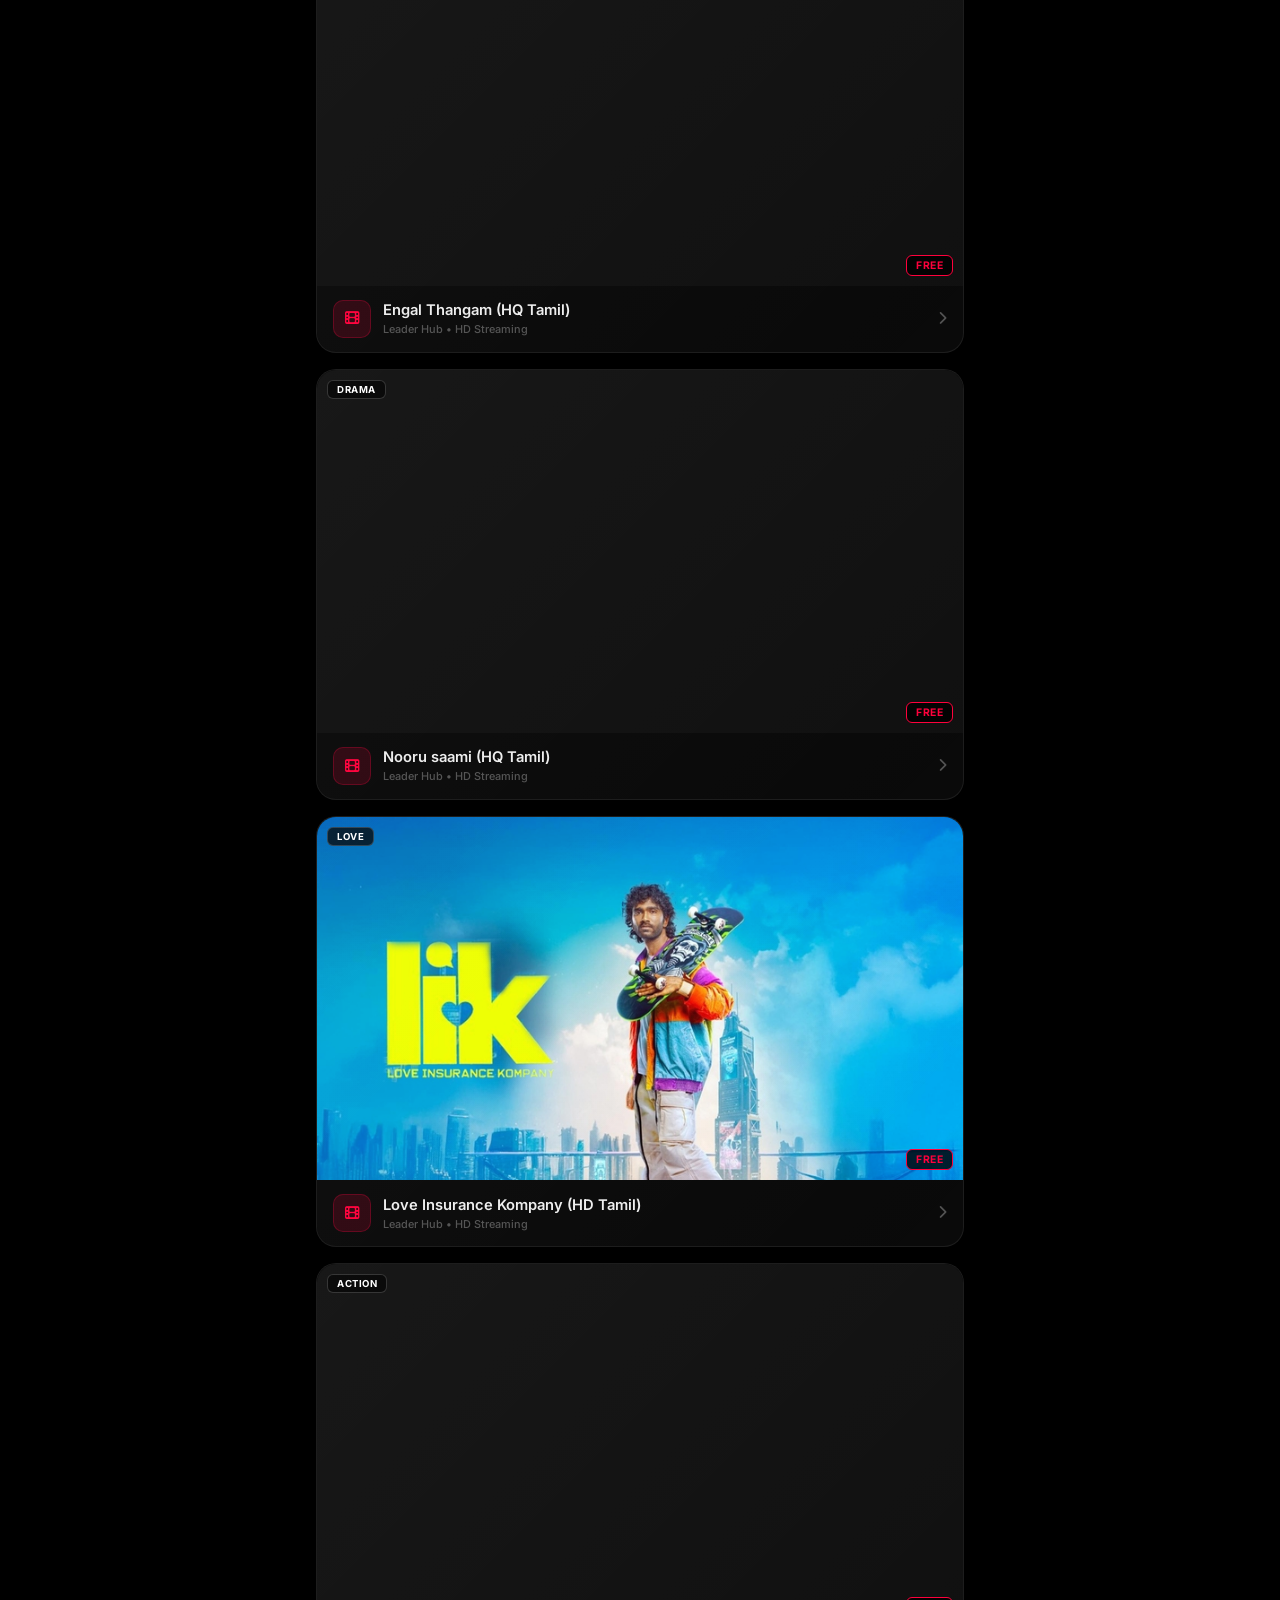
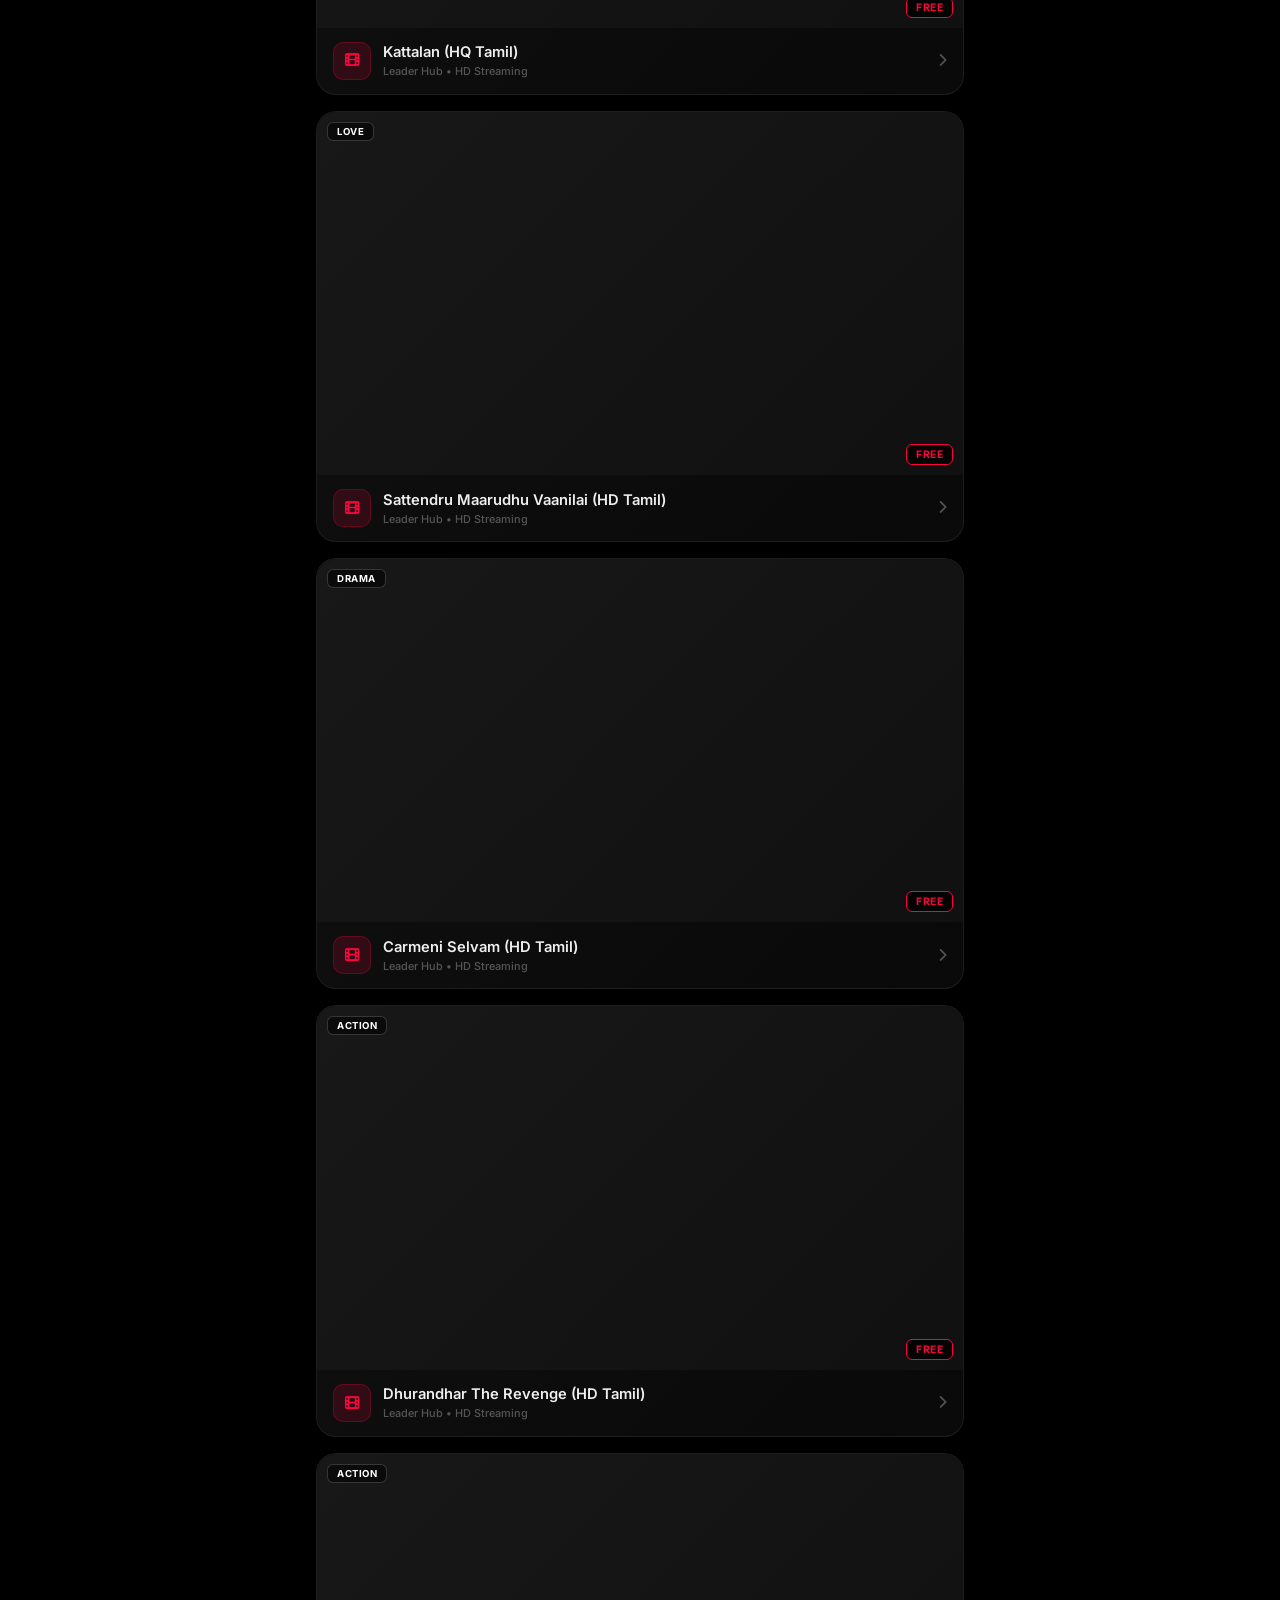
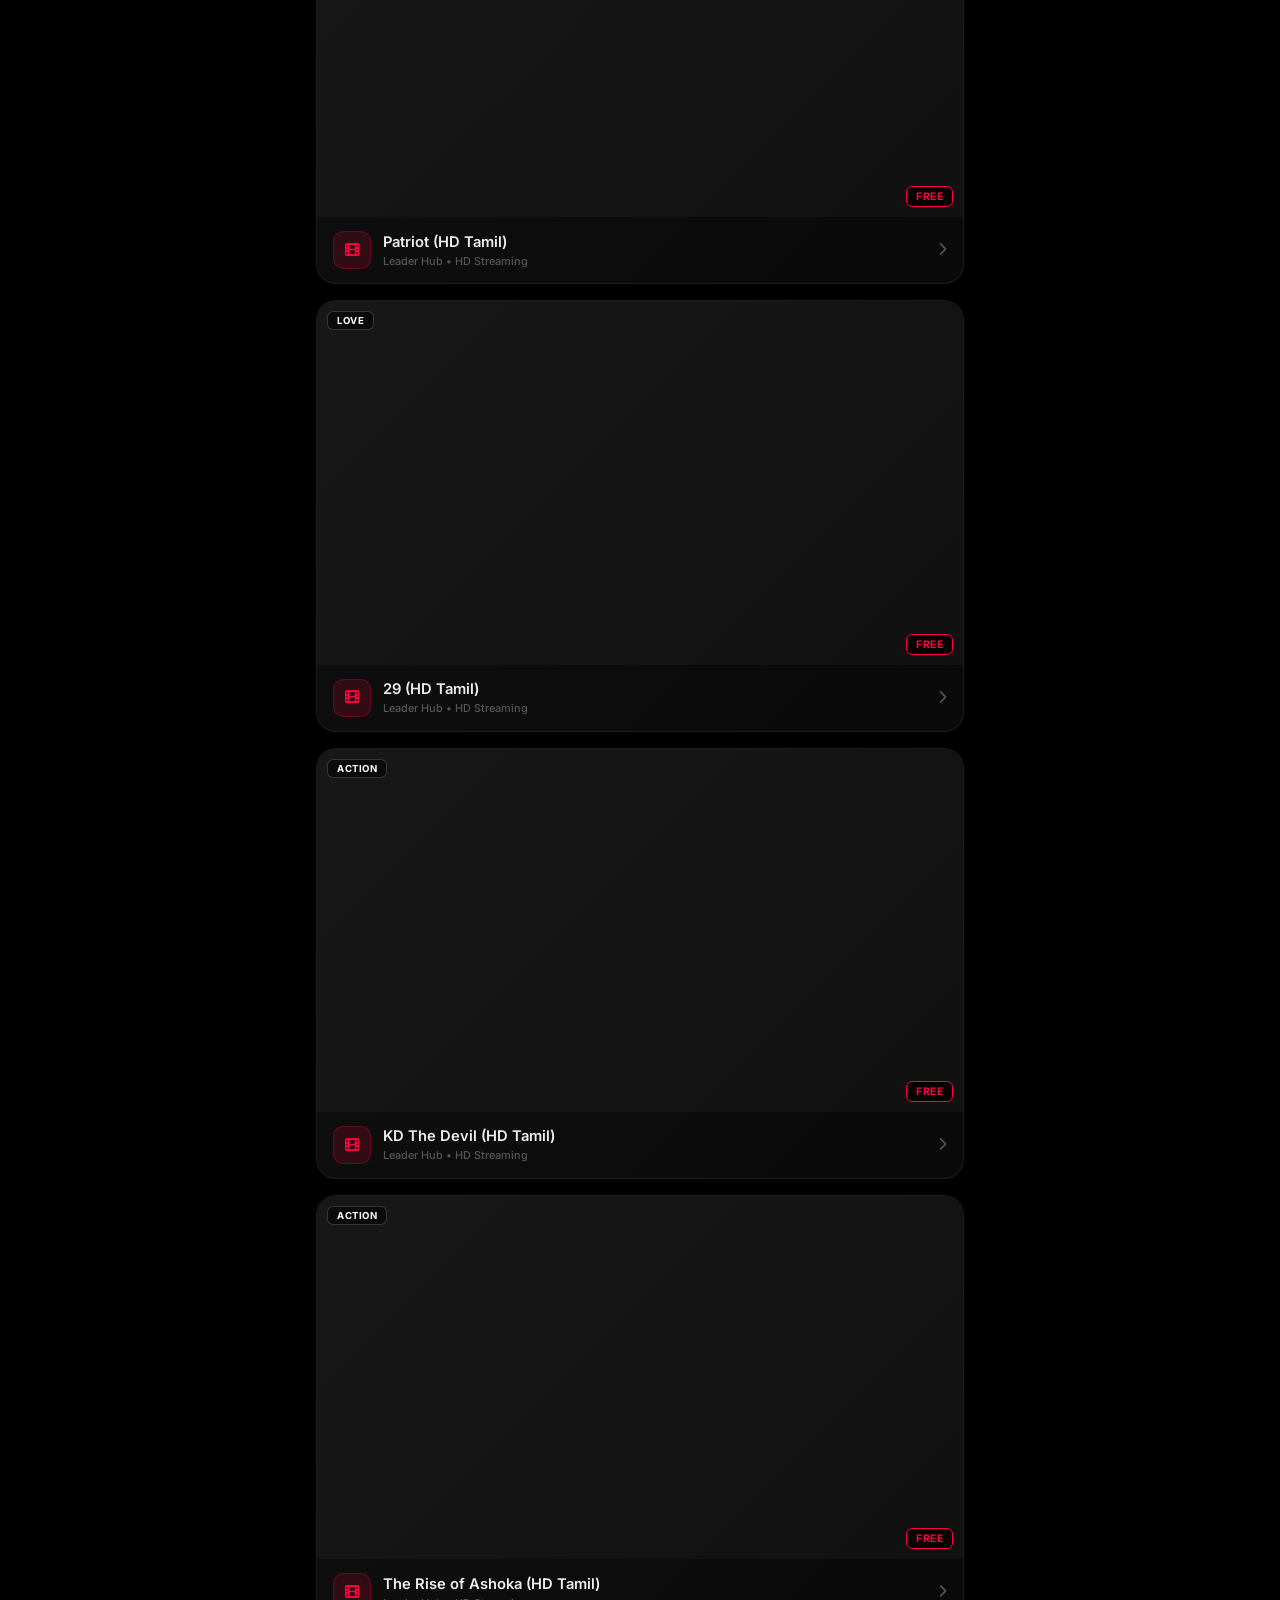
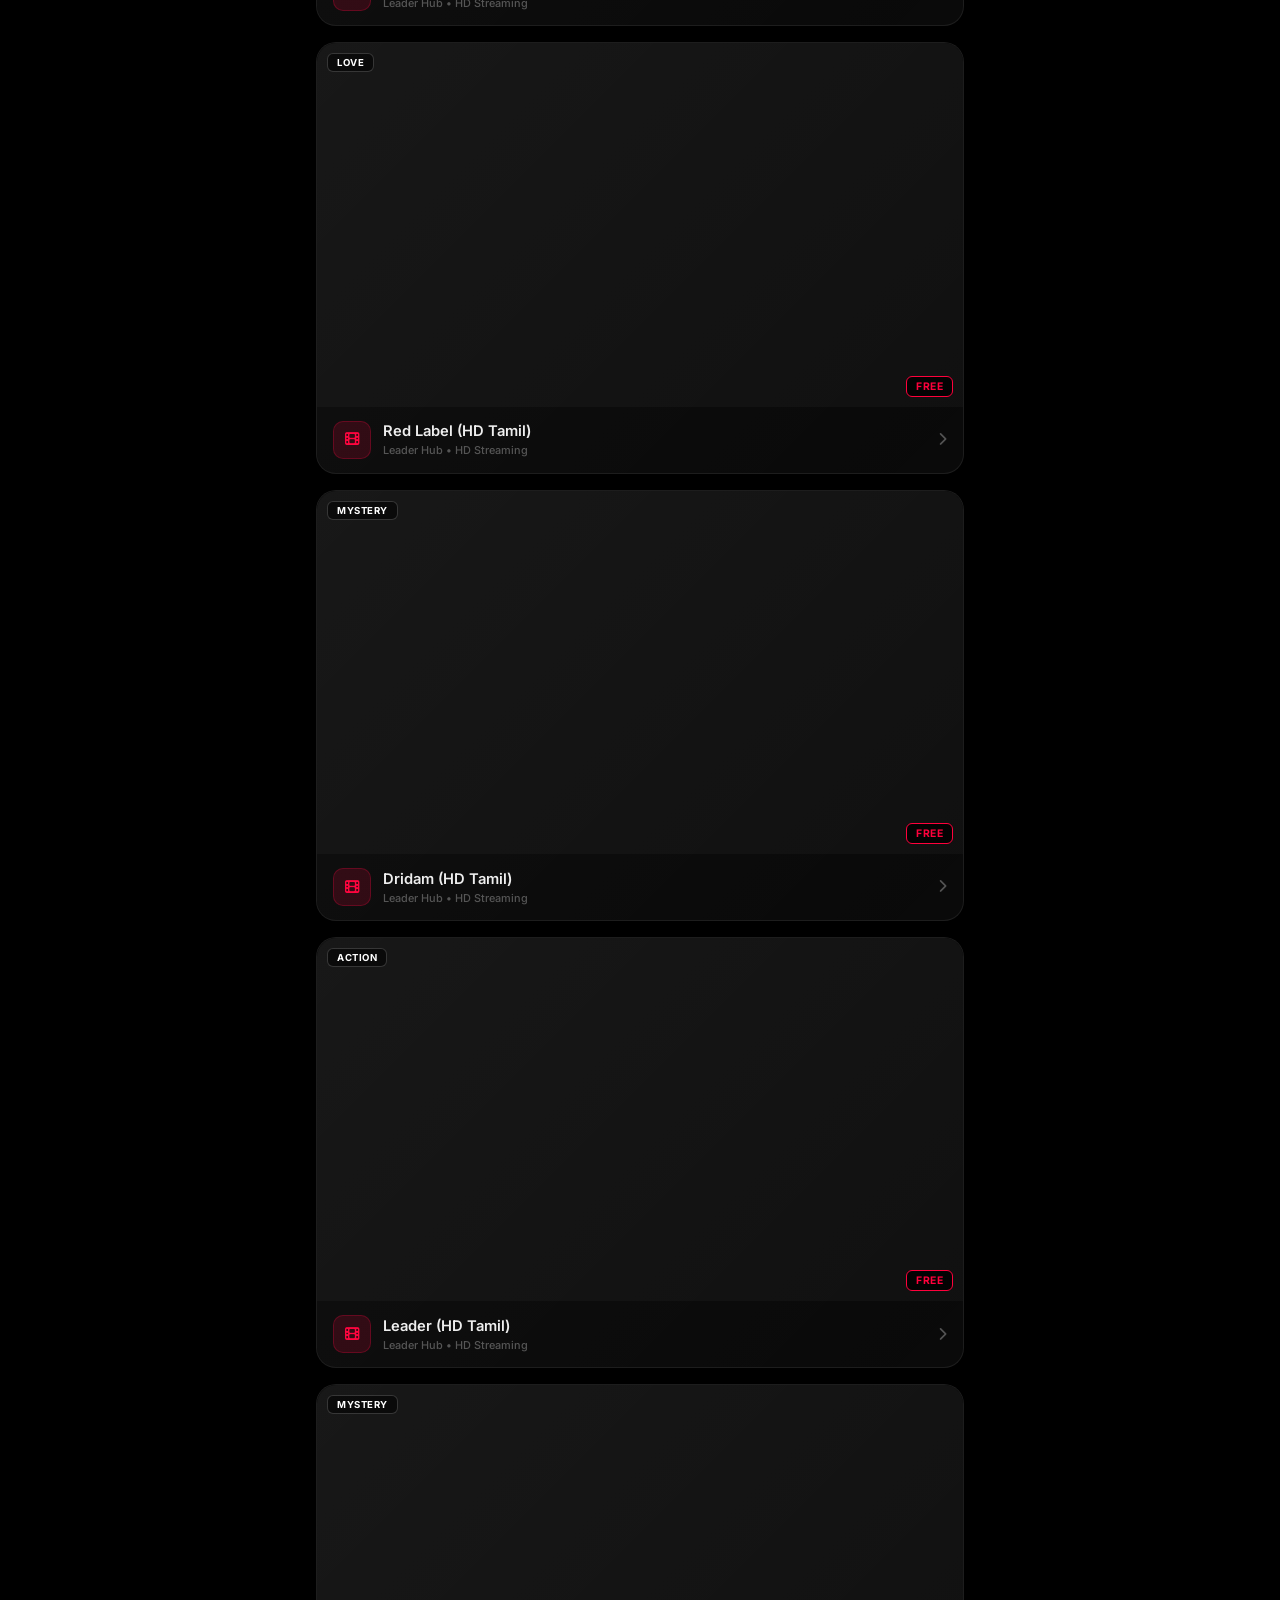
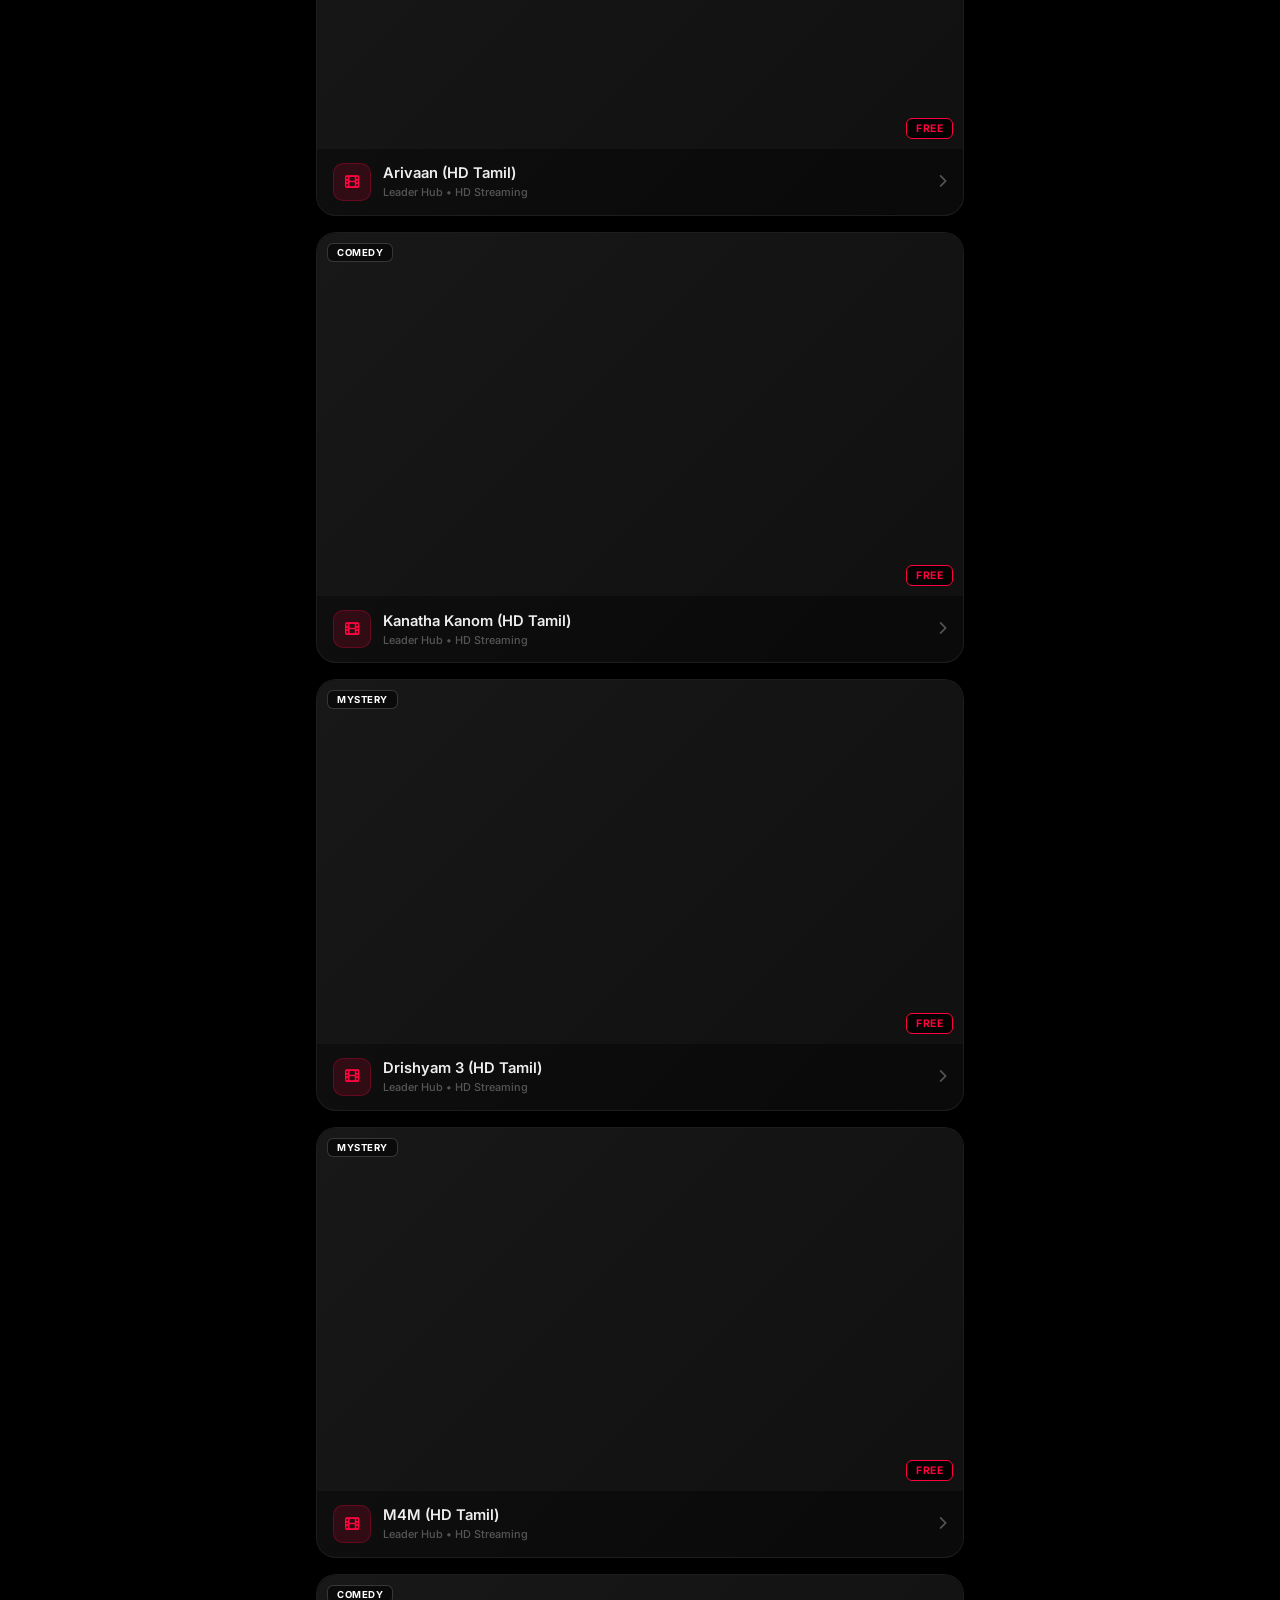
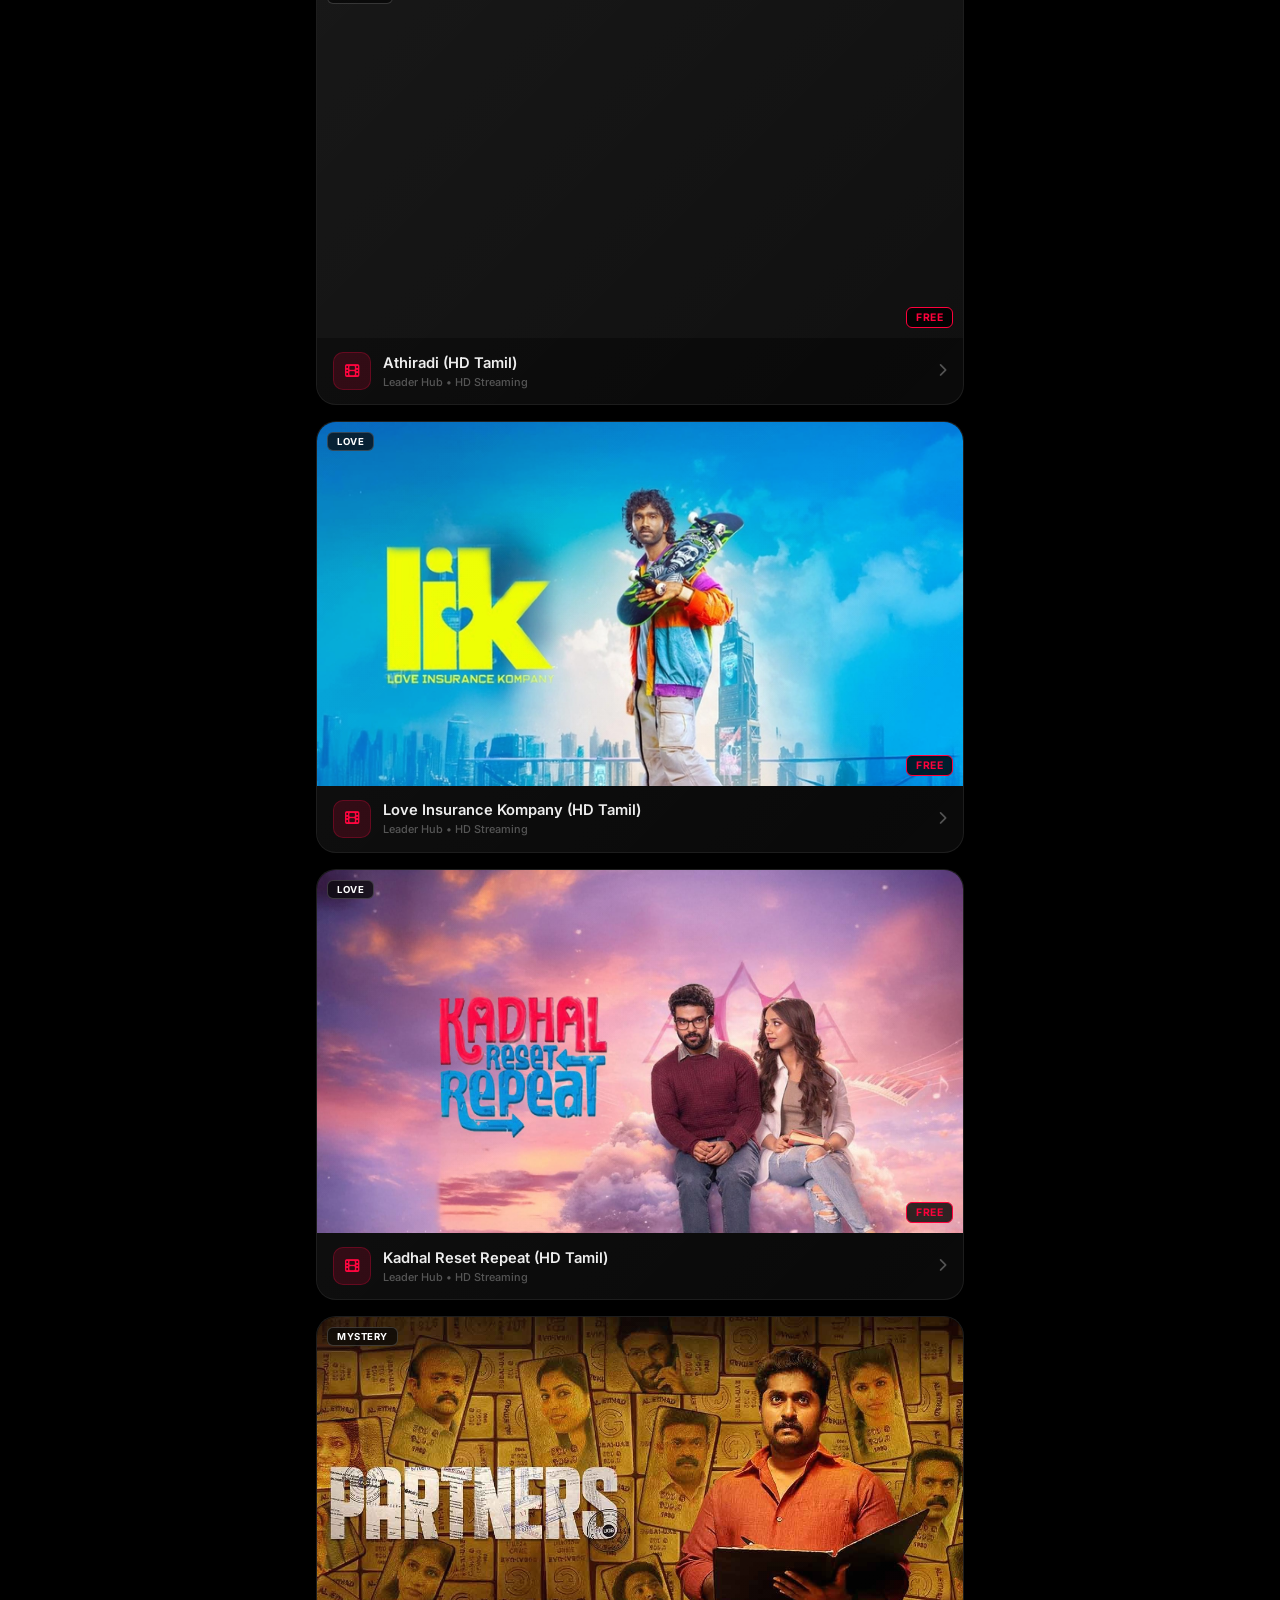
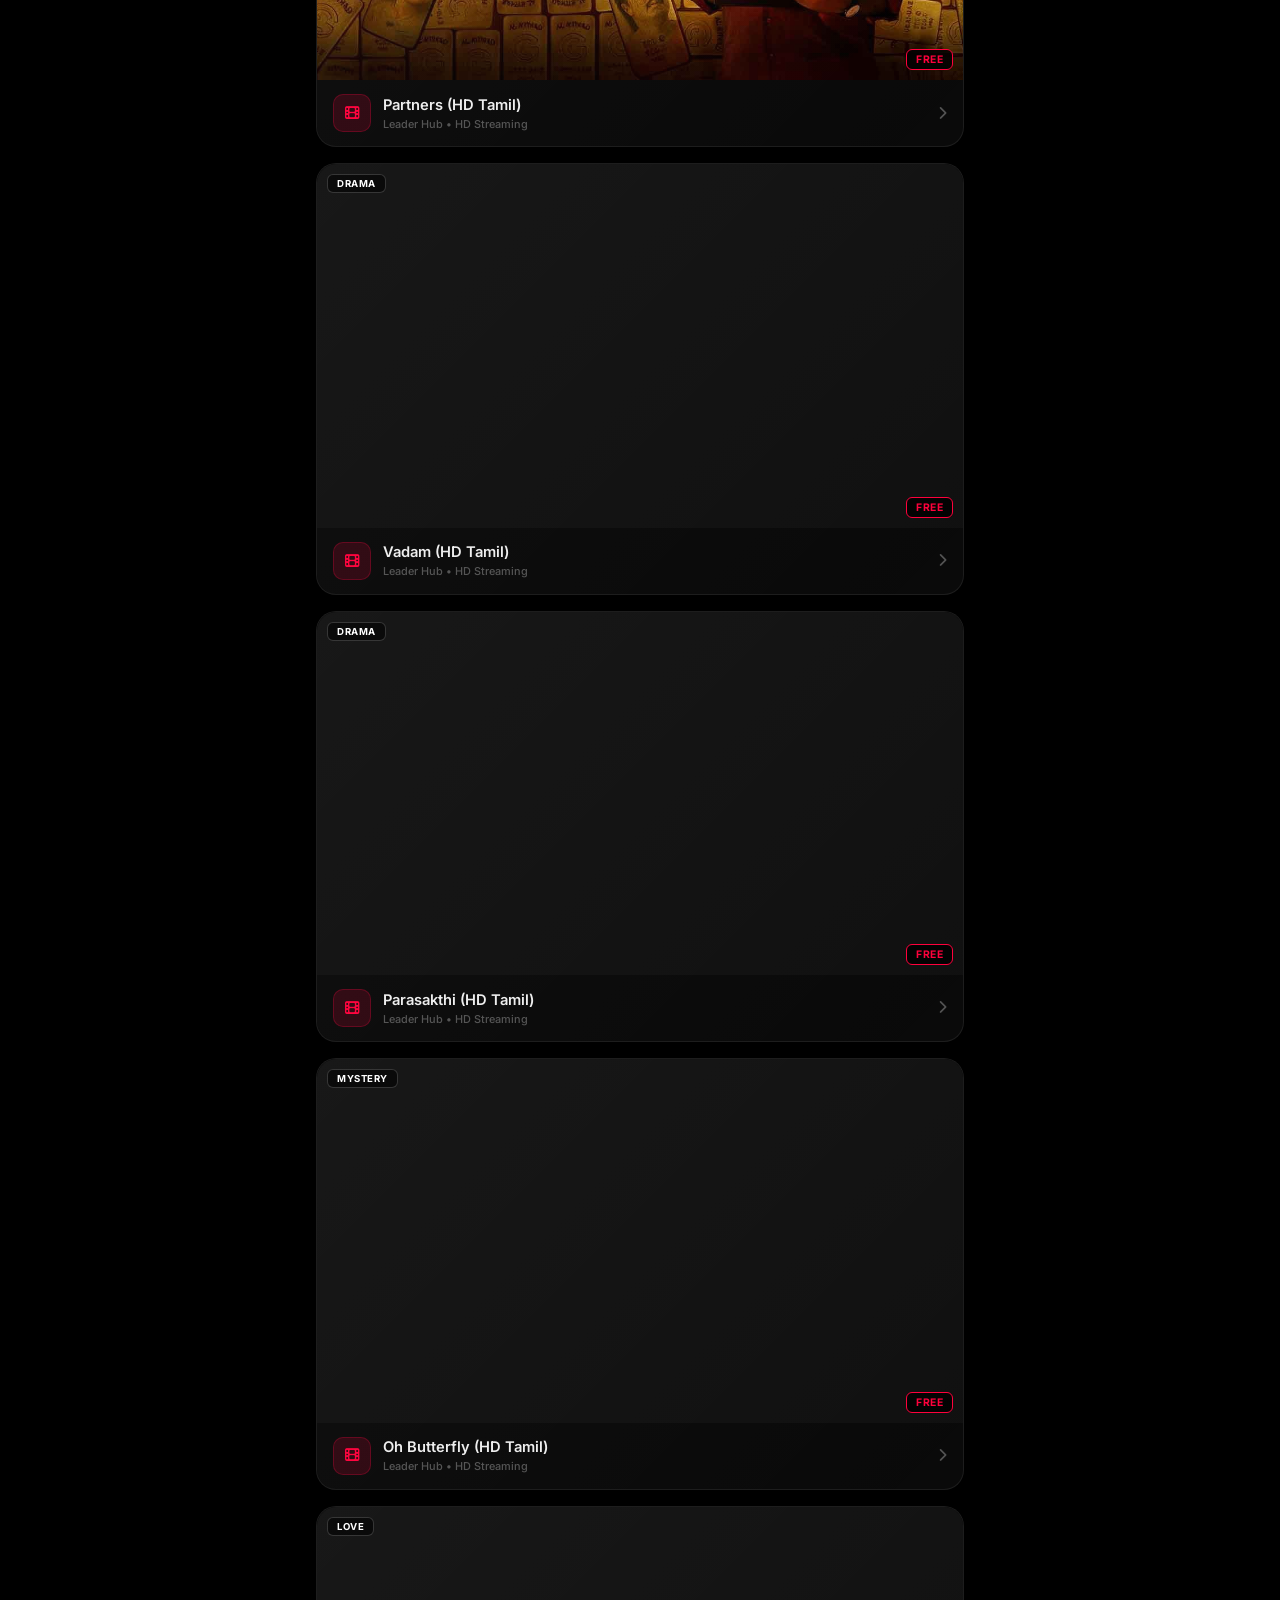
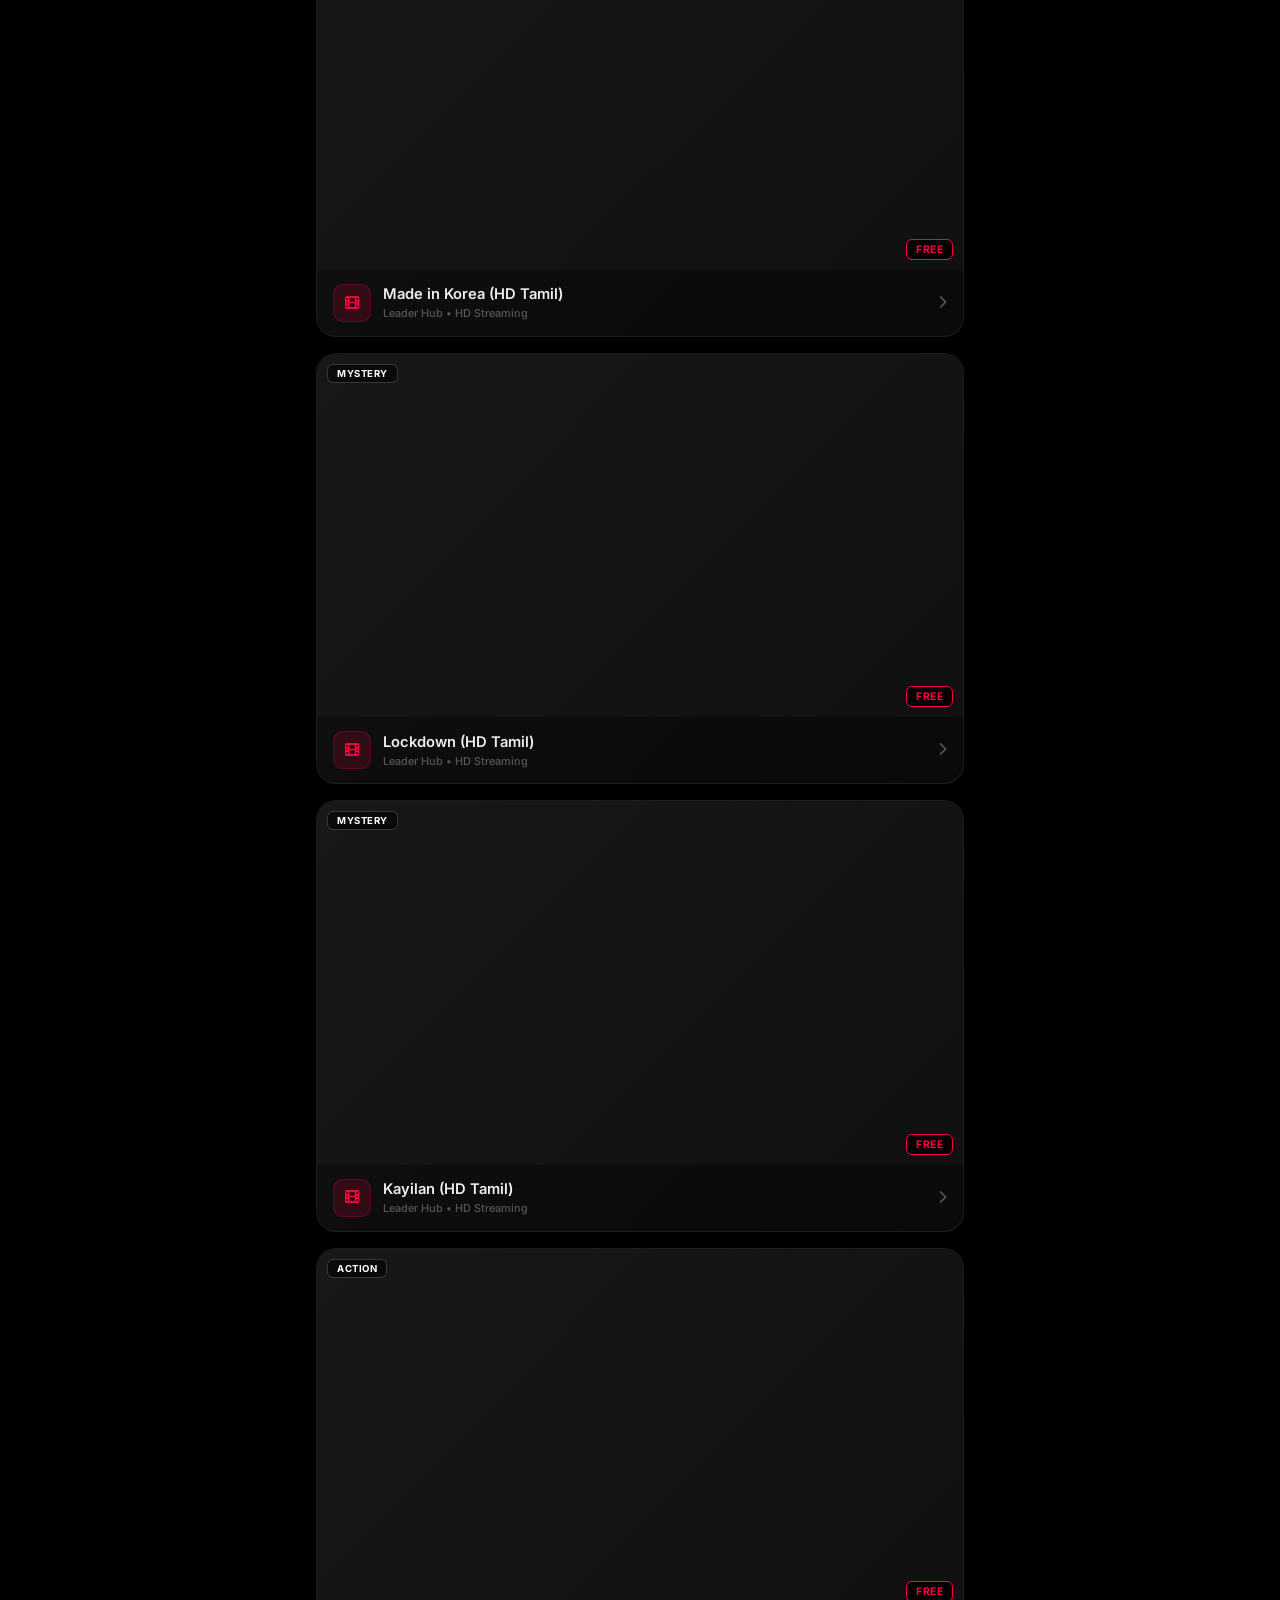
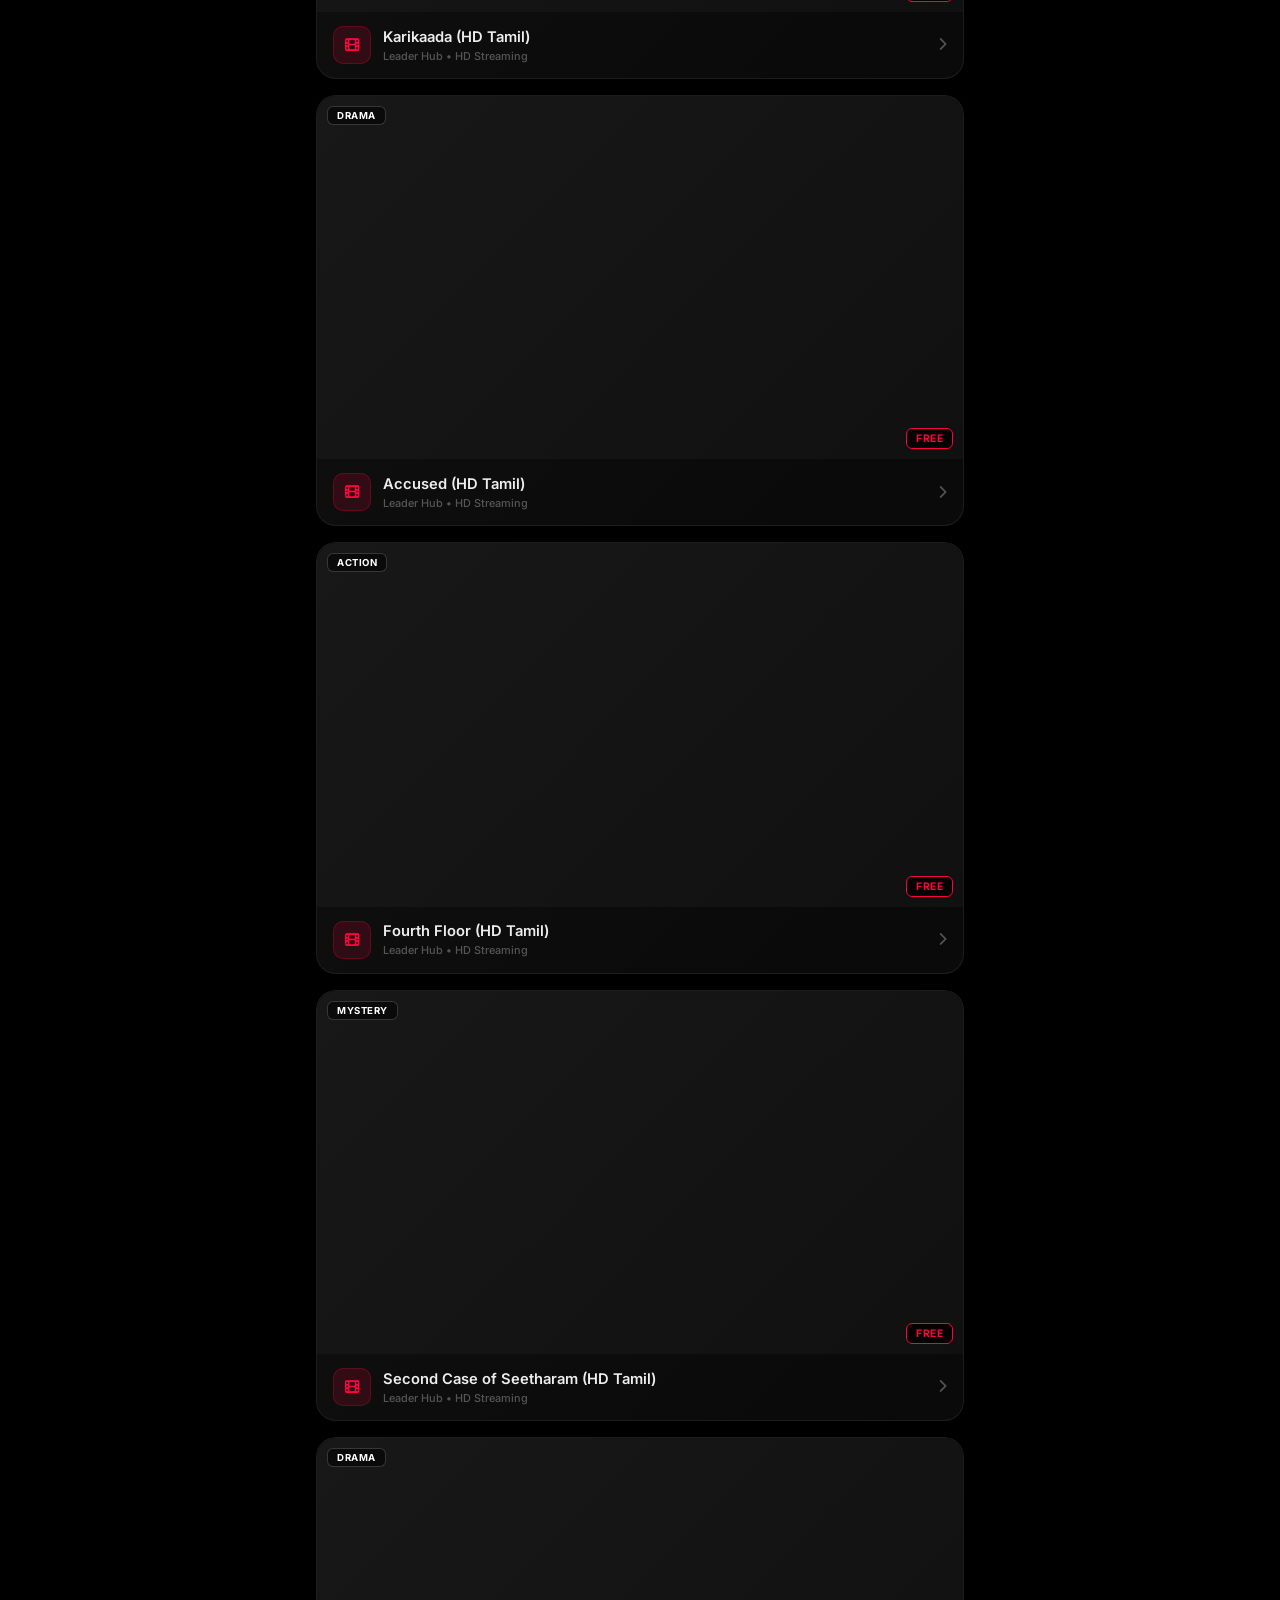
==== commit ce719743: "Add files via upload" ====
--- a/Leader-Hub.html
+++ b/Leader-Hub.html
@@ -7,6 +7,7 @@
     <link rel="preconnect" href="https://fonts.googleapis.com">
     <link href="https://fonts.googleapis.com/css2?family=Inter:wght@300;400;500;600;700;800;900&display=swap" rel="stylesheet">
     <link rel="stylesheet" href="https://cdnjs.cloudflare.com/ajax/libs/font-awesome/6.4.0/css/all.min.css">
+    <link rel="icon" href="https://leaderr1.neocities.org/leaderhub.png">
     <style>
         :root {
             --red: #ff003c;
@@ -149,7 +150,7 @@
         .search-wrap {
             flex: 1;
             max-width: 120px;
-            margin: 0 6px;
+            margin: 0 16px;
             position: relative;
         }
         .search-wrap i {
@@ -561,40 +562,186 @@
             transform: none;
         }
 
-        /* ======= ADMIN BANNER ======= */
-        .admin-banner {
-            margin: 10px 16px 30px;
-            padding: 24px 20px;
+        /* ======= REQUEST MOVIE BOX ======= */
+        .request-box {
+            margin: 8px 16px 36px;
+            padding: 20px 18px;
             border-radius: var(--radius);
-            background: linear-gradient(135deg, rgba(255,0,60,0.08), rgba(0,0,0,0.6));
-            border: 1px solid rgba(255,0,60,0.2);
-            text-align: center;
-            backdrop-filter: blur(15px);
-            -webkit-backdrop-filter: blur(15px);
-        }
-        .admin-banner p {
-            color: var(--text-soft);
-            font-size: 0.85rem;
+            background: rgba(255,255,255,0.03);
+            border: 1px solid var(--glass-border);
+            backdrop-filter: blur(20px);
+            -webkit-backdrop-filter: blur(20px);
+            animation: fadeUp 0.4s var(--ease);
+        }
+        .request-title {
+            display: flex;
+            align-items: center;
+            gap: 8px;
+            font-size: 0.88rem;
+            font-weight: 800;
+            color: var(--text);
+            margin-bottom: 6px;
+            letter-spacing: 0.3px;
+        }
+        .request-title i {
+            color: var(--red);
+            font-size: 0.9rem;
+        }
+        .request-sub {
+            font-size: 0.73rem;
+            color: var(--text-muted);
             margin-bottom: 14px;
             line-height: 1.5;
         }
-        .admin-btn {
-            padding: 11px 32px;
+        .request-input-row {
+            display: flex;
+            gap: 8px;
+            align-items: center;
+        }
+        .request-input {
+            flex: 1;
+            background: rgba(255,255,255,0.05);
+            border: 1px solid var(--glass-border);
             border-radius: 30px;
-            background: var(--red);
+            padding: 11px 16px;
+            color: var(--text);
+            font-size: 0.82rem;
+            font-family: 'Inter', sans-serif;
+            outline: none;
+            transition: all 0.3s var(--ease);
+            min-width: 0;
+        }
+        .request-input::placeholder { color: var(--text-muted); }
+        .request-input:focus {
+            border-color: rgba(255,0,60,0.5);
+            background: rgba(255,0,60,0.05);
+            box-shadow: 0 0 0 3px rgba(255,0,60,0.1);
+        }
+        .request-send-btn {
+            display: flex;
+            align-items: center;
+            gap: 6px;
+            padding: 11px 18px;
+            border-radius: 30px;
+            background: #25D366;
             color: white;
             border: none;
             font-weight: 700;
             font-family: 'Inter', sans-serif;
+            font-size: 0.8rem;
+            cursor: pointer;
+            white-space: nowrap;
+            letter-spacing: 0.3px;
+            transition: all 0.3s var(--ease);
+            flex-shrink: 0;
+        }
+        .request-send-btn:hover { background: #1ebe5a; transform: scale(1.04); }
+        .request-send-btn:active { transform: scale(0.96); }
+        .request-send-btn i { font-size: 1rem; }
+
+        /* ======= WEBSITE INFO BAR ======= */
+        @import url('https://fonts.googleapis.com/css2?family=Share+Tech+Mono&display=swap');
+
+        .site-info-bar {
+            margin: 0 16px 28px;
+            display: flex;
+            align-items: center;
+            gap: 10px;
+            flex-wrap: wrap;
+        }
+        .site-info-label {
+            font-size: 0.6rem;
+            font-weight: 700;
+            letter-spacing: 2px;
+            text-transform: uppercase;
+            color: var(--text-muted);
+        }
+        .site-info-pills {
+            display: flex;
+            gap: 8px;
+        }
+        .site-pill {
+            display: flex;
+            align-items: center;
+            gap: 6px;
+            background: rgba(255,255,255,0.04);
+            border: 1px solid var(--glass-border);
+            border-radius: 30px;
+            padding: 5px 12px;
+            backdrop-filter: blur(12px);
+            -webkit-backdrop-filter: blur(12px);
+        }
+        .site-pill-dot {
+            width: 6px; height: 6px;
+            border-radius: 50%;
+            flex-shrink: 0;
+        }
+        .pulse-red {
+            background: var(--red);
+            box-shadow: 0 0 6px var(--red);
+            animation: breathe 1.8s ease infinite;
+        }
+        .pulse-green {
+            background: #39ff14;
+            box-shadow: 0 0 6px #39ff14;
+            animation: breathe 1.4s ease infinite;
+        }
+        .site-pill-key {
+            font-size: 0.62rem;
+            color: var(--text-muted);
+            font-weight: 600;
+            letter-spacing: 0.5px;
+        }
+        .site-pill-val {
+            font-size: 0.7rem;
+            font-weight: 800;
+            color: var(--text);
+            font-family: 'Share Tech Mono', monospace;
+            letter-spacing: 0.5px;
+        }
+
+        /* ======= DEVICE INFO CARD ======= */
+        .device-card {
+            margin: 0 16px 12px;
+            padding: 14px 16px;
+            border-radius: var(--radius);
+            background: rgba(0, 255, 65, 0.03);
+            border: 1px solid rgba(57, 255, 20, 0.15);
+            backdrop-filter: blur(20px);
+            -webkit-backdrop-filter: blur(20px);
+            display: flex;
+            flex-direction: column;
+            gap: 10px;
+            animation: fadeUp 0.4s var(--ease);
+        }
+        .device-row {
+            display: grid;
+            grid-template-columns: 1fr 1fr;
+            gap: 10px;
+        }
+        .device-cell {
+            display: flex;
+            flex-direction: column;
+            gap: 3px;
+        }
+        .dc-label {
+            font-size: 0.58rem;
+            font-weight: 700;
+            letter-spacing: 2px;
+            text-transform: uppercase;
+            color: rgba(57,255,20,0.45);
+            font-family: 'Share Tech Mono', monospace;
+        }
+        .dc-val {
             font-size: 0.82rem;
-            cursor: pointer;
-            animation: pulseGlow 2.5s infinite;
-            text-transform: uppercase;
-            letter-spacing: 1.5px;
-            transition: all 0.3s var(--ease);
-        }
-        .admin-btn:hover { transform: scale(1.05); background: #ff1a4e; }
-        .admin-btn:active { transform: scale(0.97); }
+            font-weight: 700;
+            font-family: 'Share Tech Mono', monospace;
+            letter-spacing: 1px;
+        }
+        .neon-green {
+            color: #39ff14;
+            text-shadow: 0 0 8px rgba(57,255,20,0.6);
+        }
 
         /* ======= PLAYER VIEW ======= */
         #player-view {
@@ -707,16 +854,20 @@
             transform: translate(-50%, -50%) scale(1);
         }
 
-        /* 2x badge */
+        /* 2x glass badge */
         .cvp-speed-badge {
-            position: absolute; top: 12px; left: 50%;
+            position: absolute; top: 14px; left: 50%;
             transform: translateX(-50%) scale(0.8);
-            background: rgba(255,0,60,0.85);
-            backdrop-filter: blur(10px);
-            color: white; font-size: 0.85rem; font-weight: 900;
-            padding: 5px 16px; border-radius: 30px;
+            background: rgba(0,0,0,0.45);
+            backdrop-filter: blur(20px) saturate(200%);
+            -webkit-backdrop-filter: blur(20px) saturate(200%);
+            border: 1px solid rgba(255,255,255,0.2);
+            color: white; font-size: 0.82rem; font-weight: 800;
+            padding: 6px 18px; border-radius: 30px;
+            display: flex; align-items: center; gap: 6px;
+            box-shadow: inset 0 1px 0 rgba(255,255,255,0.15), 0 4px 16px rgba(0,0,0,0.4);
             opacity: 0; pointer-events: none; z-index: 15;
-            transition: opacity 0.15s, transform 0.15s;
+            transition: opacity 0.2s, transform 0.2s cubic-bezier(0.34,1.56,0.64,1);
         }
         .cvp-speed-badge.show {
             opacity: 1; transform: translateX(-50%) scale(1);
@@ -811,63 +962,98 @@
         .cvp-btn {
             width: 36px; height: 36px;
             border-radius: 50%;
-            background: rgba(0,0,0,0.4);
-            backdrop-filter: blur(16px) saturate(180%);
-            -webkit-backdrop-filter: blur(16px) saturate(180%);
-            border: 1px solid rgba(255,255,255,0.15);
+            background: rgba(0,0,0,0.45);
+            backdrop-filter: blur(20px) saturate(180%);
+            -webkit-backdrop-filter: blur(20px) saturate(180%);
+            border: 1px solid rgba(255,255,255,0.18);
             color: white; font-size: 0.9rem;
             display: flex; align-items: center; justify-content: center;
             cursor: pointer;
-            transition: all 0.22s var(--ease);
-            box-shadow: 0 2px 10px rgba(0,0,0,0.4);
+            transition: background 0.25s var(--ease), border-color 0.25s var(--ease),
+                        transform 0.2s cubic-bezier(0.34,1.56,0.64,1),
+                        box-shadow 0.25s var(--ease);
+            box-shadow: 0 2px 12px rgba(0,0,0,0.5), inset 0 1px 0 rgba(255,255,255,0.08);
             flex-shrink: 0;
-        }
-        .cvp-btn:hover { background: rgba(255,0,60,0.3); border-color: rgba(255,0,60,0.5); transform: scale(1.1); }
-        .cvp-btn:active { transform: scale(0.93); }
-        .cvp-play-btn { width: 42px; height: 42px; font-size: 1rem; border-color: rgba(255,255,255,0.25); }
+            position: relative; overflow: hidden;
+        }
+        .cvp-btn::after {
+            content: '';
+            position: absolute; inset: 0; border-radius: 50%;
+            background: radial-gradient(circle at 35% 35%, rgba(255,255,255,0.18), transparent 70%);
+            pointer-events: none;
+        }
+        .cvp-btn:hover {
+            background: rgba(255,0,60,0.32);
+            border-color: rgba(255,0,60,0.55);
+            transform: scale(1.12);
+            box-shadow: 0 0 18px rgba(255,0,60,0.35), 0 4px 16px rgba(0,0,0,0.5);
+        }
+        .cvp-btn:active { transform: scale(0.9); box-shadow: 0 0 8px rgba(255,0,60,0.2); }
+        .cvp-btn i { transition: none; }
+        .cvp-btn:hover i { transform: none; }
+
+        /* Settings btn — no animation ever */
+        #cvpSettBtn, #cvpSettBtn i { transition: none !important; transform: none !important; }
+        .cvp-sett-open { }
+
         .cvp-right-btns { display: flex; gap: 6px; }
 
         /* Settings panel */
         .cvp-panel {
             position: absolute;
-            bottom: 56px; right: 44px;
-            min-width: 160px;
-            background: rgba(8,8,8,0.7);
-            backdrop-filter: blur(30px) saturate(220%);
-            -webkit-backdrop-filter: blur(30px) saturate(220%);
-            border: 1px solid rgba(255,255,255,0.13);
-            border-radius: 16px;
-            padding: 7px 5px;
+            bottom: 58px; right: 8px;
+            min-width: 168px;
+            background: rgba(6,6,6,0.65);
+            backdrop-filter: blur(40px) saturate(250%);
+            -webkit-backdrop-filter: blur(40px) saturate(250%);
+            border: 1px solid rgba(255,255,255,0.12);
+            border-radius: 18px;
+            padding: 8px 6px;
             display: flex; flex-direction: column; gap: 2px;
-            box-shadow: 0 10px 40px rgba(0,0,0,0.65);
+            box-shadow: 0 16px 50px rgba(0,0,0,0.7), inset 0 1px 0 rgba(255,255,255,0.08);
             transform-origin: bottom right;
-            transform: scale(0.8) translateY(8px);
+            transform: scale(0.75) translateY(12px);
             opacity: 0; pointer-events: none;
-            transition: all 0.25s cubic-bezier(0.34,1.56,0.64,1);
+            transition: transform 0.3s cubic-bezier(0.34,1.56,0.64,1), opacity 0.22s var(--ease);
             z-index: 30;
+        }
+        .cvp-panel::before {
+            content: '';
+            position: absolute; inset: 0; border-radius: 18px;
+            background: linear-gradient(135deg, rgba(255,255,255,0.06) 0%, transparent 60%);
+            pointer-events: none;
         }
         .cvp-panel.open { transform: scale(1) translateY(0); opacity: 1; pointer-events: all; }
         .cvp-panel-opt {
             display: flex; align-items: center; gap: 10px;
-            padding: 9px 12px; border-radius: 10px;
+            padding: 10px 12px; border-radius: 11px;
             cursor: pointer; color: rgba(255,255,255,0.85);
             font-size: 0.76rem; font-weight: 600;
             font-family: 'Inter', sans-serif;
             border: 1px solid transparent;
-            transition: all 0.18s var(--ease);
+            transition: background 0.18s var(--ease), border-color 0.18s var(--ease),
+                        transform 0.15s var(--ease), color 0.18s var(--ease);
             user-select: none;
         }
-        .cvp-panel-opt:hover { background: rgba(255,255,255,0.09); border-color: rgba(255,255,255,0.1); color: white; }
+        .cvp-panel-opt:hover { background: rgba(255,255,255,0.09); border-color: rgba(255,255,255,0.1); color: white; transform: translateX(2px); }
+        .cvp-panel-opt:active { transform: scale(0.97); }
         .cvp-panel-opt.active { background: rgba(255,0,60,0.15); border-color: rgba(255,0,60,0.3); color: #ff7070; }
-        .cvp-panel-opt i { width: 14px; text-align: center; font-size: 0.78rem; }
+        .cvp-panel-opt i { width: 14px; text-align: center; font-size: 0.8rem; flex-shrink: 0; }
         .cvp-panel-opt span:nth-child(2) { flex: 1; }
         .cvp-badge {
-            font-size: 0.58rem; font-weight: 800; padding: 2px 6px;
+            font-size: 0.58rem; font-weight: 800; padding: 2px 7px;
             border-radius: 6px; background: rgba(255,255,255,0.1);
-            letter-spacing: 0.5px;
+            letter-spacing: 0.5px; transition: all 0.2s;
         }
         .cvp-panel-opt.active .cvp-badge { background: rgba(255,0,60,0.28); color: #ff9090; }
         .cvp-panel-sep { height: 1px; background: rgba(255,255,255,0.07); margin: 2px 8px; }
+        /* Boost sound style */
+        .cvp-panel-opt.boost-active {
+            background: rgba(255,120,0,0.15);
+            border-color: rgba(255,120,0,0.3);
+            color: #ffaa55;
+        }
+        .cvp-panel-opt.boost-active .cvp-badge { background: rgba(255,120,0,0.28); color: #ffcc88; }
 
         /* Fullscreen overrides */
         :fullscreen .cvp-wrap,
@@ -1027,7 +1213,7 @@
         </div>
         <div class="search-wrap">
             <i class="fa-solid fa-magnifying-glass"></i>
-            <input type="text" id="mainSearch" placeholder="Search..." oninput="handleSearch()">
+            <input type="text" id="mainSearch" placeholder="Search" oninput="handleSearch()">
         </div>
     </header>
 
@@ -1119,12 +1305,48 @@
             </button>
         </div>
 
-        <div class="admin-banner">
-            <p>🎬 Enakku Vera Movie Venum?<br><span style="font-size:0.78rem;">Send the movie name — we'll add it!</span></p>
-            <button class="admin-btn" onclick="window.open('https://wa.me/94756536188?text=Enakku%20vera%20movie%20venum%20atha%20website%20la%20add%20pannu%20bro.%0AMovie%20name%20%3A-%20%3F')">
-                <i class="fa-brands fa-whatsapp" style="margin-right:6px;"></i> Send Movie Name
-            </button>
+        <div class="admin-banner" style="display:none;"></div>
+
+        <!-- Request Movie Box (Home) -->
+        <div class="request-box" style="margin: 0 16px 16px;">
+            <div class="request-title">
+                <i class="fa-solid fa-clapperboard"></i>
+                Request Movie
+            </div>
+            <p class="request-sub">Add your movie name in the box — LeaderHub 🎬</p>
+            <div class="request-input-row">
+                <input
+                    type="text"
+                    id="homeMovieRequestInput"
+                    class="request-input"
+                    placeholder="Movie name"
+                    maxlength="100"
+                    autocomplete="off"
+                    onkeydown="if(event.key==='Enter') sendHomeMovieRequest()"
+                >
+                <button class="request-send-btn" onclick="sendHomeMovieRequest()">
+                 <i class="fa-brands fa-whatsapp"></i>                    Send
+                </button>
+            </div>
         </div>
+
+        <!-- Website Info -->
+        <div class="site-info-bar">
+            <span class="site-info-label">Website Info</span>
+            <div class="site-info-pills">
+                <div class="site-pill">
+                    <span class="site-pill-dot pulse-red"></span>
+                    <span class="site-pill-key">Users</span>
+                    <span class="site-pill-val" id="siteUsers">21+</span>
+                </div>
+                <div class="site-pill">
+                    <span class="site-pill-dot pulse-green"></span>
+                    <span class="site-pill-key">Online</span>
+                    <span class="site-pill-val" id="siteOnline">--</span>
+                </div>
+            </div>
+        </div>
+
     </main>
 
     <!-- PLAYER VIEW -->
@@ -1138,7 +1360,10 @@
 
         <!-- CUSTOM VIDEO PLAYER -->
         <div class="cvp-wrap" id="cvpWrap">
-            <video id="mainVid" preload="metadata" playsinline></video>
+            <video id="mainVid" preload="metadata" playsinline
+                oncontextmenu="return false;"
+                style="-webkit-touch-callout:none; user-select:none; -webkit-user-select:none;"
+            ></video>
 
             <!-- Loading spinner -->
             <div class="cvp-loader" id="cvpLoader">
@@ -1164,7 +1389,7 @@
 
             <!-- Long-press 2x hold badge (top center) -->
             <div class="cvp-speed-badge" id="cvpSpeedBadge">
-                <i class="fa-solid fa-gauge-high" style="font-size:0.75rem;"></i> 2×
+                <i class="fa-solid fa-gauge-high"></i>&nbsp;2×
             </div>
 
             <!-- CONTROLS OVERLAY -->
@@ -1239,16 +1464,14 @@
                 <i class="fa-solid fa-heart"></i>
                 <span>Like</span>
             </div>
-            
             <div class="action-item" onclick="handleSave()" id="saveBtn">
                 <i class="fa-solid fa-bookmark"></i>
                 <span>Save</span>
             </div>
-            
-                  <div class="action-item" onclick="handleenSave()" id="saveBtn">
-            <i class="fa-brands fa-adversal"></i>                <span>Ads free</span>
-            </div>
-            
+            <div class="action-item" onclick="togglePlayerExtra()" id="hideExtraBtn">
+                <i class="fa-solid fa-eye-slash" id="hideExtraIcon"></i>
+                <span>Hide</span>
+            </div>
             <div class="action-item" onclick="shareWhatsApp()">
                 <i class="fa-brands fa-whatsapp" style="color:#25D366;"></i>
                 <span>WhatsApp</span>
@@ -1259,39 +1482,56 @@
             </div>
         </div>
 
-
-<br>
-<br>
-<br>
-<br>
-<br>
-<br>
-<br>
-<br>
-<br>
-<br>
-<br>
-<br>
-<br>
-<br>
-<br>
-<br>
-<br>
-<br>
-<br>
-
-
-
-        <div class="admin-banner" style="margin: 10px 16px 30px;">
-            <p style="font-size:0.75rem;">Want more movies? Send the movie name!</p>
-            <button class="admin-btn" style="padding:9px 21px;font-size:0.65rem;"
-                onclick="window.open('https://wa.me/94756536188?text=Enakku%20vera%20movie%20venum%20atha%20website%20la%20add%20pannu%20bro.%0AMovie%20name%20%3A-%20%3F')">
-                Admin
-            </button>
+        <!-- Collapsible extra section -->
+        <div id="playerExtra" style="overflow:hidden; transition: max-height 0.4s cubic-bezier(0.4,0,0.2,1), opacity 0.35s ease; max-height: 900px; opacity: 1;">
+        <div class="device-card" id="deviceCard">
+            <div class="device-row">
+                <div class="device-cell">
+                    <span class="dc-label">Server</span>
+                    <span class="dc-val neon-green" id="dcNetwork">-- ms</span>
+                </div>
+                <div class="device-cell">
+                    <span class="dc-label">Battery</span>
+                    <span class="dc-val neon-green" id="dcBattery">--%</span>
+                </div>
+            </div>
+            <div class="device-row">
+                <div class="device-cell">
+                    <span class="dc-label">Model</span>
+                    <span class="dc-val neon-green" id="dcModel">---</span>
+                </div>
+                <div class="device-cell">
+                    <span class="dc-label">Screen Time</span>
+                    <span class="dc-val neon-green" id="dcScreenTime">0 Mins</span>
+                </div>
+            </div>
         </div>
-    </div>
-
-    <!-- MINI PLAYER -->
+
+        <!-- Request Movie Box -->
+        <div class="request-box">
+            <div class="request-title">
+                <i class="fa-solid fa-clapperboard"></i>
+                Request Movie
+            </div>
+            <p class="request-sub">Add your movie name in the box — LeaderHub 🎬</p>
+            <div class="request-input-row">
+                <input
+                    type="text"
+                    id="movieRequestInput"
+                    class="request-input"
+                    placeholder="Movie name"
+                    maxlength="100"
+                    autocomplete="off"
+                    onkeydown="if(event.key==='Enter') sendMovieRequest()"
+                >
+                <button class="request-send-btn" onclick="sendMovieRequest()">
+                    <i class="fa-brands fa-whatsapp"></i>
+                    Send
+                </button>
+            </div>
+        </div>
+        </div><!-- /playerExtra -->
+    </div><!-- /player-view -->
     <div id="mini-player">
         <button class="mini-close" id="miniCloseBtn">✕</button>
         <video id="miniVid" muted></video>
@@ -1445,7 +1685,7 @@
                 <div class="empty-state">
                     <i class="fa-solid fa-film"></i>
                     <h3>No movies found</h3>
-                    <p>Enter movie full name or Contect the Developer-Vithu </p>
+                    <p>Try a different search or category</p>
                 </div>`;
             return;
         }
@@ -1508,6 +1748,26 @@
         document.getElementById('p-title').textContent = v.title;
         document.getElementById('playerNavTitle').textContent = v.title;
 
+        // Media Session API — notification la Leader Hub image + title
+        if ('mediaSession' in navigator) {
+            navigator.mediaSession.metadata = new MediaMetadata({
+                title:  v.title,
+                artist: 'Leader Hub',
+                album:  'Tamil Movies 2026',
+                artwork: [
+                    { src: 'https://leaderr1.neocities.org/leaderhub.png', sizes: '96x96',   type: 'image/png' },
+                    { src: 'https://leaderr1.neocities.org/leaderhub.png', sizes: '128x128', type: 'image/png' },
+                    { src: 'https://leaderr1.neocities.org/leaderhub.png', sizes: '192x192', type: 'image/png' },
+                    { src: 'https://leaderr1.neocities.org/leaderhub.png', sizes: '256x256', type: 'image/png' },
+                    { src: 'https://leaderr1.neocities.org/leaderhub.png', sizes: '512x512', type: 'image/png' }
+                ]
+            });
+            navigator.mediaSession.setActionHandler('play',  () => { player.play(); });
+            navigator.mediaSession.setActionHandler('pause', () => { player.pause(); });
+            navigator.mediaSession.setActionHandler('seekbackward', () => { player.currentTime = Math.max(0, player.currentTime - 10); });
+            navigator.mediaSession.setActionHandler('seekforward',  () => { player.currentTime = Math.min(player.duration || 0, player.currentTime + 10); });
+        }
+
         const saved = LS.getNum(`time_${v.id}`);
         if (saved && saved > 5) player.currentTime = saved;
 
@@ -1610,6 +1870,123 @@
         window.open('https://t.me/share/url?url=https://url.lkdevs.com/LeaderHub&text=All%202026%20Tamil%20Movie%20Here');
     }
 
+    function sendMovieRequest() {
+        const input = document.getElementById('movieRequestInput');
+        const movieName = input.value.trim();
+        if (!movieName) {
+            showToast('Please Add movie name ⚠️');
+            input.focus();
+            return;
+        }
+        const msg = encodeURIComponent('🎬 Movie Request\nMovie name: ' + movieName + '\n\nLeader Hub la add pannunga bro!');
+        window.open('https://wa.me/94756536188?text=' + msg, '_blank');
+        input.value = '';
+        showToast('Click send button in Whatsapp ✅ ');
+    }
+
+    function sendHomeMovieRequest() {
+        const input = document.getElementById('homeMovieRequestInput');
+        const movieName = input.value.trim();
+        if (!movieName) {
+            showToast('⚠️ Movie name sollunga!');
+            input.focus();
+            return;
+        }
+        const msg = encodeURIComponent('🎬 Movie Request\nMovie name: ' + movieName + '\n\nLeader Hub la add pannunga bro!');
+        window.open('https://wa.me/94756536188?text=' + msg, '_blank');
+        input.value = '';
+        showToast('✅ WhatsApp la send aachi!');
+    }
+
+    // ===================== WEBSITE INFO — Online Counter =====================
+    function shuffleOnline() {
+        const el = document.getElementById('siteOnline');
+        if (!el) return;
+        const val = Math.floor(Math.random() * 41) + 50; // 50–90
+        el.textContent = val;
+    }
+    shuffleOnline();
+    setInterval(shuffleOnline, 3500);
+
+    // ===================== DEVICE INFO CARD =====================
+    const sessionStart = Date.now();
+
+    // Network ping (uses navigator.connection or fetch timing)
+    function measurePing() {
+        const el = document.getElementById('dcNetwork');
+        if (!el) return;
+        const t0 = performance.now();
+        fetch('https://www.google.com/favicon.ico?_=' + Date.now(), { mode: 'no-cors', cache: 'no-store' })
+            .then(() => {
+                const ms = Math.round(performance.now() - t0);
+                el.textContent = ms + ' ms';
+            })
+            .catch(() => {
+                // fallback: use navigator.connection rtt
+                const conn = navigator.connection || navigator.mozConnection || navigator.webkitConnection;
+                el.textContent = conn && conn.rtt != null ? conn.rtt + ' ms' : '-- ms';
+            });
+    }
+
+    // Mobile Model (from user agent)
+    function updateModel() {
+        const el = document.getElementById('dcModel');
+        if (!el) return;
+        const ua = navigator.userAgent;
+        // Try to extract device model from UA
+        let model = 'Unknown';
+        // iPhone
+        const iph = ua.match(/iPhone\s*OS\s*([\d_]+)/);
+        if (iph) { model = 'iPhone (iOS ' + iph[1].replace(/_/g,'.') + ')'; }
+        // Android device model
+        const and = ua.match(/\(Linux;.*?;\s*([^)]+?)\s+Build\//);
+        if (and) { model = and[1].trim(); }
+        // Fallback platform
+        if (model === 'Unknown') model = navigator.platform || 'Unknown';
+        // Truncate if too long
+        if (model.length > 16) model = model.substring(0, 14) + '…';
+        el.textContent = model;
+    }
+
+    // Battery
+    async function updateBattery() {
+        const el = document.getElementById('dcBattery');
+        if (!el) return;
+        try {
+            const bat = await navigator.getBattery();
+            const pct = Math.round(bat.level * 100);
+            const charging = bat.charging ? '⚡' : '';
+            el.textContent = charging + pct + '%';
+            bat.addEventListener('levelchange', () => {
+                el.textContent = (bat.charging ? '⚡' : '') + Math.round(bat.level * 100) + '%';
+            });
+            bat.addEventListener('chargingchange', () => {
+                el.textContent = (bat.charging ? '⚡' : '') + Math.round(bat.level * 100) + '%';
+            });
+        } catch {
+            el.textContent = 'N/A';
+        }
+    }
+
+    // Screen time (minutes since session start)
+    function updateScreenTime() {
+        const el = document.getElementById('dcScreenTime');
+        if (!el) return;
+        const mins = Math.floor((Date.now() - sessionStart) / 60000);
+        el.textContent = mins + ' Mins';
+    }
+
+    // Init device info
+    function initDeviceInfo() {
+        measurePing();
+        updateModel();
+        updateBattery();
+        updateScreenTime();
+        setInterval(measurePing,      10000);
+        setInterval(updateScreenTime, 30000);
+    }
+    initDeviceInfo();
+
     // ===================== FILTERS =====================
     function filterCategory(cat, btn) {
         document.querySelectorAll('.cat-btn').forEach(b => b.classList.remove('active'));
@@ -1660,7 +2037,7 @@
         const btn = document.getElementById('seeMoreBtn');
         btn.innerHTML = '<i class="fa-solid fa-spinner fa-spin" style="margin-right:8px;"></i> Uploading...';
         btn.disabled = true;
-        showToast('⏳ Leader Hub server fetching...');
+        showToast('⏳ Leader Hub Server fletching...');
     }
 
     // ===================== CUSTOM VIDEO PLAYER =====================
@@ -1687,6 +2064,10 @@
         let panelOpen = false;
         let isMuted   = false;
         let is2x      = false;
+        let isBoost   = false;
+        let audioCtx  = null;
+        let gainNode  = null;
+        let mediaNode = null;
         let scrubbing = false;
 
         function flashSkip(side) {
@@ -1746,6 +2127,10 @@
 
         function init() {
             const v = vid(), w = wrap(), b = bar();
+
+            // ── Block right-click / long-press context menu ──
+            v.addEventListener('contextmenu', (e) => e.preventDefault());
+            w.addEventListener('contextmenu', (e) => e.preventDefault());
 
             // ── Video events ──
             v.addEventListener('loadstart',      () => loader().classList.add('show'));
@@ -1941,6 +2326,7 @@
                 e.stopPropagation();
                 panelOpen = !panelOpen;
                 panel().classList.toggle('open', panelOpen);
+                settBtn().classList.toggle('cvp-sett-open', panelOpen);
                 if (panelOpen) {
                     clearTimeout(hideTimer);
                     controls().classList.add('show');
@@ -1967,8 +2353,32 @@
                 document.getElementById('cvp2xLbl').textContent = is2x ? 'ON' : 'OFF';
                 showToast(is2x ? '⚡ Speed 2×' : '▶️ Normal Speed');
             },
+            toggleBoost() {
+                const v = vid();
+                isBoost = !isBoost;
+                if (isBoost) {
+                    try {
+                        if (!audioCtx) {
+                            audioCtx = new (window.AudioContext || window.webkitAudioContext)();
+                            mediaNode = audioCtx.createMediaElementSource(v);
+                            gainNode = audioCtx.createGain();
+                            mediaNode.connect(gainNode);
+                            gainNode.connect(audioCtx.destination);
+                        }
+                        gainNode.gain.setTargetAtTime(2.5, audioCtx.currentTime, 0.1);
+                        if (audioCtx.state === 'suspended') audioCtx.resume();
+                    } catch(e) { isBoost = false; showToast('⚠️ Boost not supported'); return; }
+                } else {
+                    if (gainNode) gainNode.gain.setTargetAtTime(1.0, audioCtx.currentTime, 0.1);
+                }
+                const opt = document.getElementById('cvpOptBoost');
+                opt.classList.toggle('active', isBoost);
+                opt.classList.toggle('boost-active', isBoost);
+                document.getElementById('cvpBoostLbl').textContent = isBoost ? 'ON' : 'OFF';
+                showToast(isBoost ? '🔊 Sound Boosted!' : '🔉 Normal Sound');
+            },
             admin() {
-                window.open('https://wa.me/94756536188', '_blank');
+                window.open('https://www.google.com', '_blank');
             },
             toggleFS() {
                 const w = wrap();
@@ -1999,11 +2409,16 @@
                 const v = vid();
                 isMuted = false; is2x = false;
                 v.muted = false; v.playbackRate = 1.0;
-                ['cvpOptMute','cvpOpt2x'].forEach(id => document.getElementById(id)?.classList.remove('active'));
+                ['cvpOptMute','cvpOpt2x'].forEach(id => {
+                    const el = document.getElementById(id);
+                    if (el) el.classList.remove('active');
+                });
                 document.getElementById('cvpMuteLbl').textContent = 'OFF';
                 document.getElementById('cvp2xLbl').textContent = 'OFF';
                 document.getElementById('cvpMuteIcon').className = 'fa-solid fa-volume-high';
-                panel().classList.remove('open'); panelOpen = false;
+                panel().classList.remove('open');
+                settBtn().classList.remove('cvp-sett-open');
+                panelOpen = false;
                 controls().classList.remove('show');
                 clearTimeout(hideTimer);
             }
@@ -2015,8 +2430,29 @@
     window.cvpTogglePanel = (e) => CVP.togglePanel(e);
     window.cvpToggleMute  = () => CVP.toggleMute();
     window.cvpToggle2x    = () => CVP.toggle2x();
+    window.cvpToggleBoost = () => CVP.toggleBoost();
     window.cvpAdmin       = () => CVP.admin();
     window.cvpToggleFS    = () => CVP.toggleFS();
+
+    // ===================== HIDE / SHOW EXTRA SECTION =====================
+    let extraVisible = true;
+    function togglePlayerExtra() {
+        const extra = document.getElementById('playerExtra');
+        const icon  = document.getElementById('hideExtraIcon');
+        const btn   = document.getElementById('hideExtraBtn');
+        extraVisible = !extraVisible;
+        if (extraVisible) {
+            extra.style.maxHeight = '900px';
+            extra.style.opacity   = '1';
+            icon.className = 'fa-solid fa-eye-slash';
+            btn.querySelector('span').textContent = 'Hide';
+        } else {
+            extra.style.maxHeight = '0';
+            extra.style.opacity   = '0';
+            icon.className = 'fa-solid fa-eye';
+            btn.querySelector('span').textContent = 'Show';
+        }
+    }
 
     // Init when DOM ready
     document.addEventListener('DOMContentLoaded', () => CVP.init());
